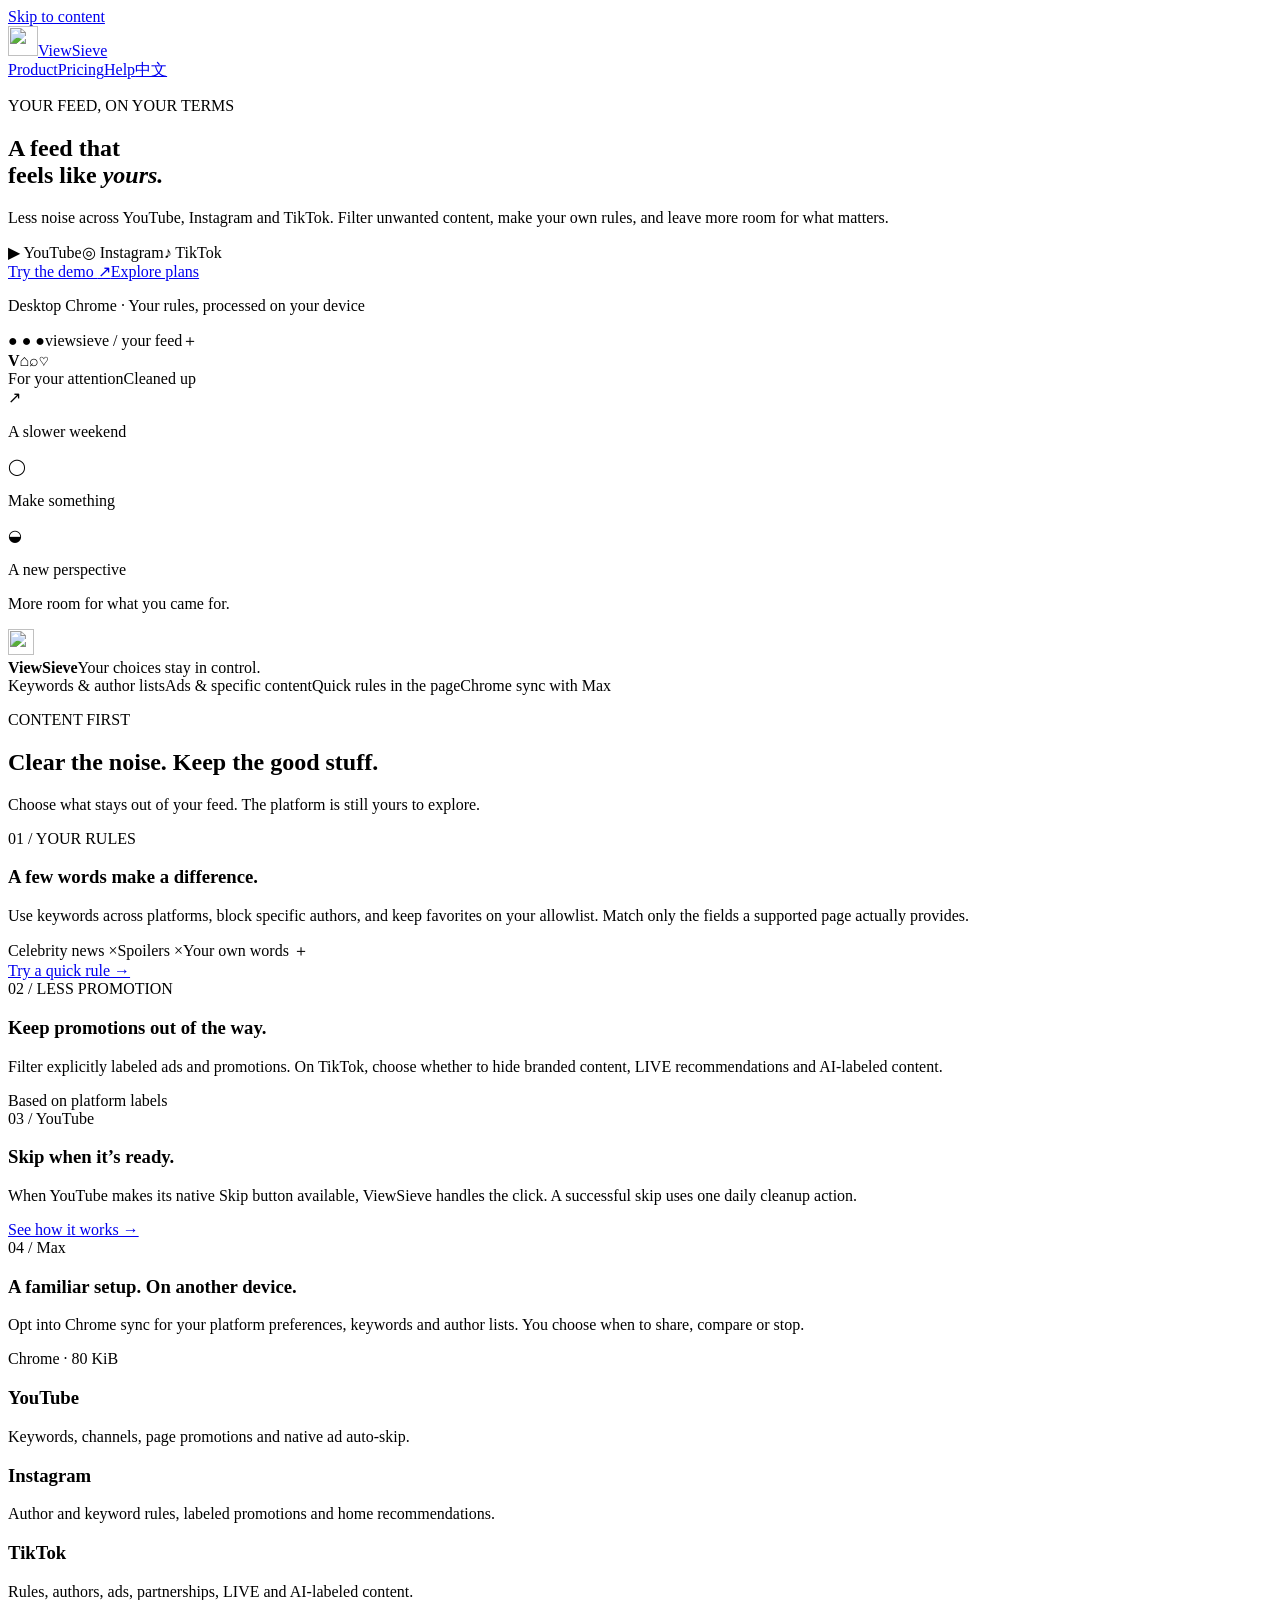
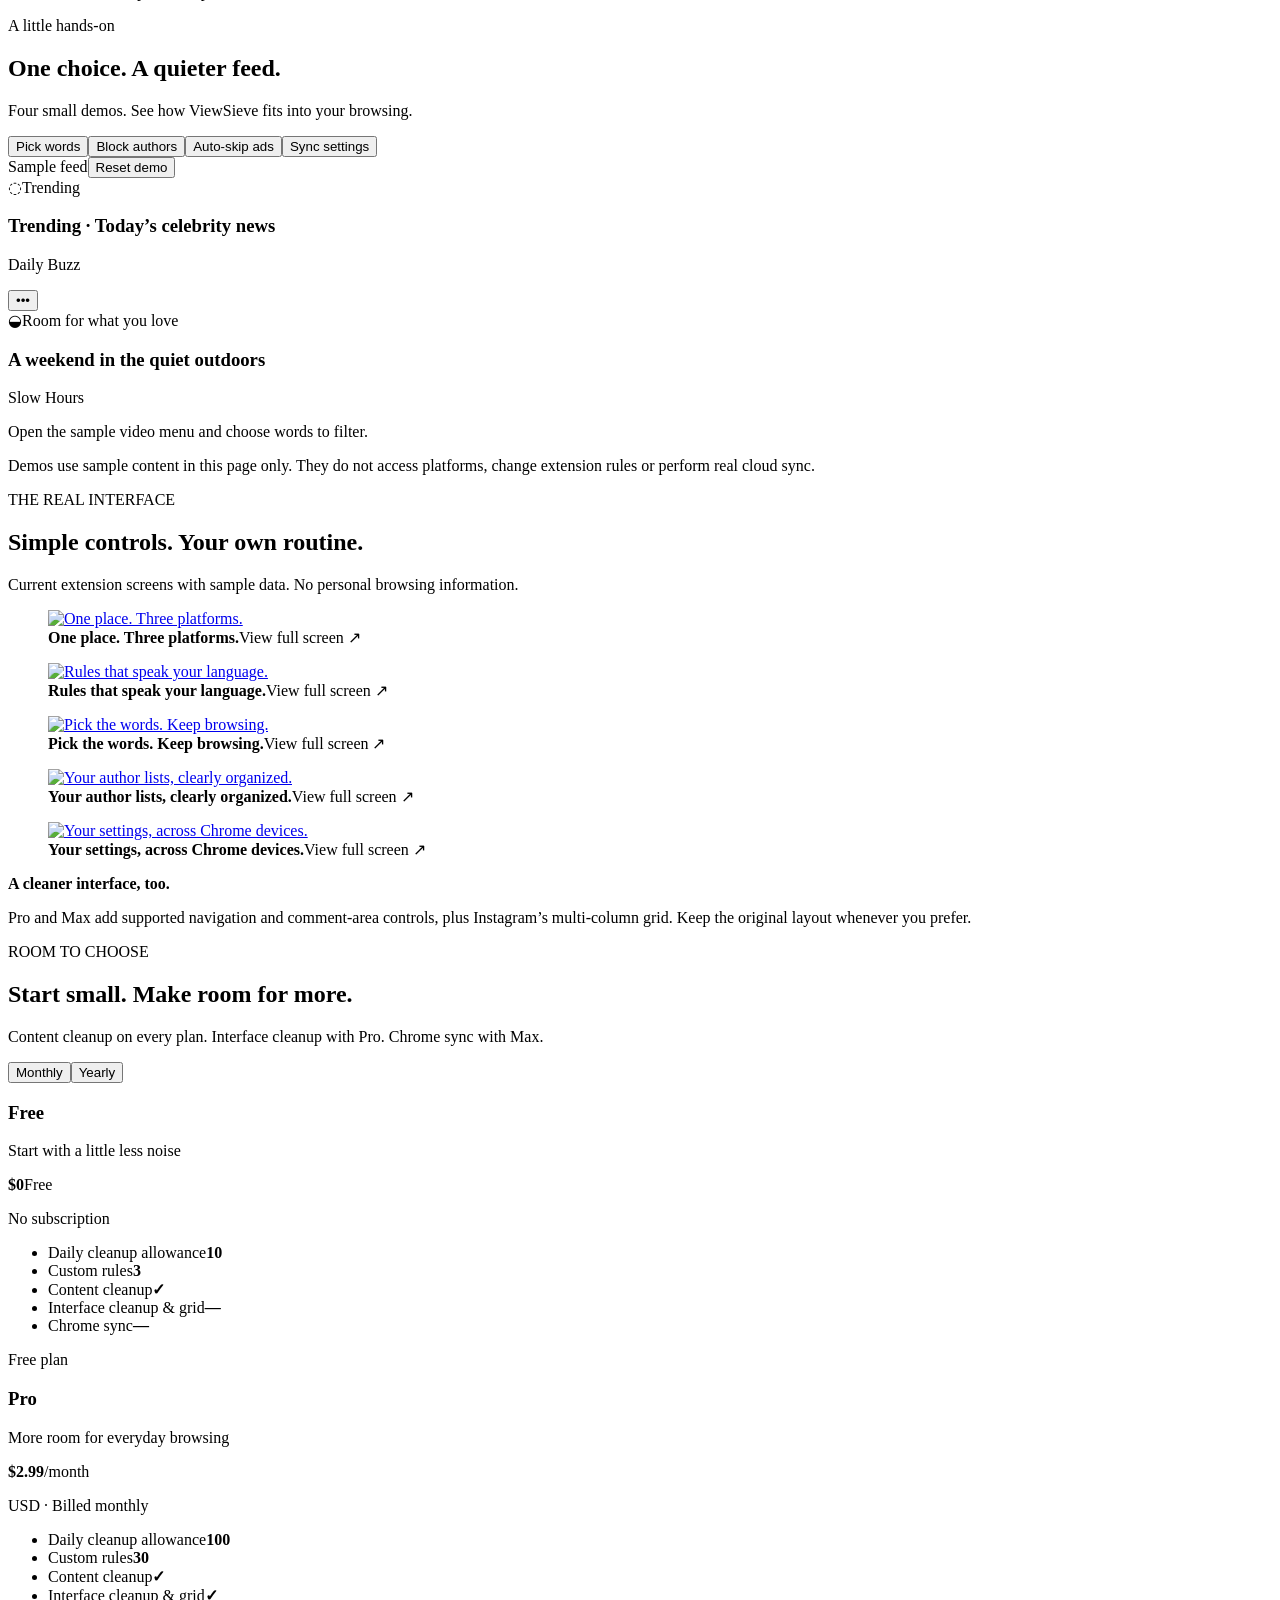
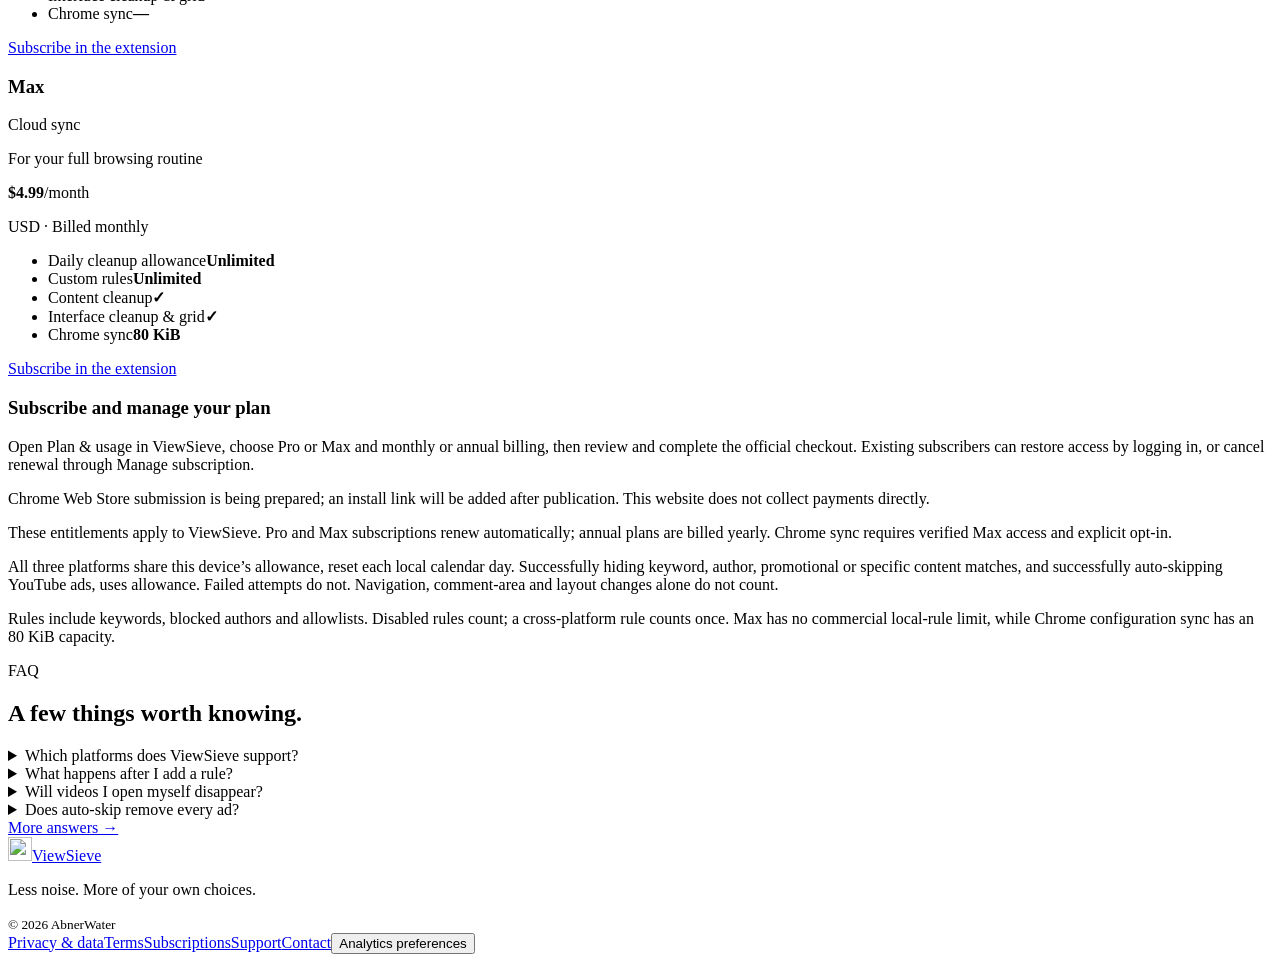
==== index.html @ 7a8e50fe "feat(site): enable consented GA analytics Source: 61bdc7e928b839164f381e8d19a9290a8a9065aa. Static-o" ====
<!DOCTYPE html><html lang="en"><head><meta charset="utf-8"><meta name="viewport" content="width=device-width"><title>A feed that feels like yours — ViewSieve</title><meta name="description" content="Clean up YouTube, Instagram and TikTok. Add keywords, block authors and auto-skip eligible ads. Sync your settings with Chrome on Max."><meta name="color-scheme" content="light dark"><link rel="icon" type="image/png" sizes="32x32" href="/viewsieve-site/brand/favicon-32.png"><meta property="og:title" content="A feed that feels like yours — ViewSieve"><meta property="og:description" content="Clean up YouTube, Instagram and TikTok. Add keywords, block authors and auto-skip eligible ads. Sync your settings with Chrome on Max."><meta property="og:type" content="website"><meta property="og:image" content="https://abnerwater.github.io/viewsieve-site/brand/social-1200x630.png"><meta property="og:image:width" content="1200"><meta property="og:image:height" content="630"><meta name="twitter:card" content="summary_large_image"><link rel="canonical" href="https://abnerwater.github.io/viewsieve-site/"><meta property="og:url" content="https://abnerwater.github.io/viewsieve-site/"><link rel="alternate" hreflang="en" href="https://abnerwater.github.io/viewsieve-site/"><link rel="alternate" hreflang="zh-CN" href="https://abnerwater.github.io/viewsieve-site/zh/"><link rel="stylesheet" href="/viewsieve-site/_astro/Layout.CH0F5gtR.css"></head><body data-page="home"><a class="skip-link" href="#main">Skip to content</a><header class="site-header wrap"><a class="brand" href="/viewsieve-site/" aria-label="ViewSieve"><img src="/viewsieve-site/brand/viewsieve.svg" width="30" height="30" alt="">ViewSieve</a><nav aria-label="Main navigation"><a href="/viewsieve-site/" data-analytics-position="header" aria-current="page">Product</a><a href="/viewsieve-site/pricing/" data-analytics-event="pricing_open" data-analytics-position="header">Pricing</a><a href="/viewsieve-site/help/" data-analytics-position="header">Help</a><a class="language" href="/viewsieve-site/zh/" lang="zh-CN">中文</a></nav></header><main id="main"><section class="hero wrap"><div class="hero-copy"><p class="eyebrow"><span class="status-dot"></span> YOUR FEED, ON YOUR TERMS</p><h1>A feed that<br>feels like <em>yours.</em></h1><p class="hero-description">Less noise across YouTube, Instagram and TikTok. Filter unwanted content, make your own rules, and leave more room for what matters.</p><div class="platforms"><span>▶ YouTube</span><span>◎ Instagram</span><span>♪ TikTok</span></div><div class="actions"><a class="button primary" href="#demo" data-analytics-event="demo_open" data-analytics-position="hero">Try the demo <span>↗</span></a><a class="button secondary" href="/viewsieve-site/pricing/" data-analytics-event="pricing_open" data-analytics-position="hero">Explore plans</a></div><p class="hero-note">Desktop Chrome · Your rules, processed on your device</p></div><div class="hero-visual"><div class="visual-orbit"></div><div class="browser-card"><div class="browser-bar"><span>● ● ●</span><span>viewsieve / your feed</span><span>＋</span></div><div class="hero-feed"><div class="mini-nav"><b>V</b><span>⌂</span><span>⌕</span><span>♡</span></div><div class="mini-feed"><div class="mini-title"><span>For your attention</span><span class="tag">Cleaned up</span></div><div class="mini-tiles"><div class="mini-tile nature"><span>↗</span><p>A slower weekend</p></div><div class="mini-tile studio"><span>◯</span><p>Make something</p></div><div class="mini-tile dawn"><span>◒</span><p>A new perspective</p></div></div><p class="mini-caption">More room for what you came for.</p></div></div></div><div class="floating-note"><img src="/viewsieve-site/brand/viewsieve.svg" width="26" height="26" alt=""><div><b>ViewSieve</b><span>Your choices stay in control.</span></div></div></div></section><div class="benefit-strip wrap"><span>Keywords &amp; author lists</span><span>Ads &amp; specific content</span><span>Quick rules in the page</span><span>Chrome sync with Max</span></div><section class="section wrap" id="features"><div class="section-heading"><p class="eyebrow">CONTENT FIRST</p><h2>Clear the noise. Keep the good stuff.</h2><p>Choose what stays out of your feed. The platform is still yours to explore.</p></div><div class="feature-grid"><article class="feature-card wide"><span class="feature-number">01 / YOUR RULES</span><h3>A few words make a difference.</h3><p>Use keywords across platforms, block specific authors, and keep favorites on your allowlist. Match only the fields a supported page actually provides.</p><div class="word-pills"><span>Celebrity news ×</span><span>Spoilers ×</span><span>Your own words ＋</span></div><a class="text-link" href="#demo" data-analytics-event="demo_open" data-analytics-position="quick_words">Try a quick rule →</a></article><article class="feature-card"><span class="feature-number">02 / LESS PROMOTION</span><h3>Keep promotions out of the way.</h3><p>Filter explicitly labeled ads and promotions. On TikTok, choose whether to hide branded content, LIVE recommendations and AI-labeled content.</p><span class="tag">Based on platform labels</span></article><article class="feature-card"><span class="feature-number">03 / YouTube</span><h3>Skip when it’s ready.</h3><p>When YouTube makes its native Skip button available, ViewSieve handles the click. A successful skip uses one daily cleanup action.</p><a class="text-link" href="#demo" data-analytics-event="demo_open" data-analytics-position="quick_author">See how it works →</a></article><article class="feature-card sync-feature"><span class="feature-number">04 / Max</span><h3>A familiar setup. On another device.</h3><p>Opt into Chrome sync for your platform preferences, keywords and author lists. You choose when to share, compare or stop.</p><span class="tag">Chrome · 80 KiB</span></article></div><div class="platform-detail"><div><h3>YouTube</h3><p>Keywords, channels, page promotions and native ad auto-skip.</p></div><div><h3>Instagram</h3><p>Author and keyword rules, labeled promotions and home recommendations.</p></div><div><h3>TikTok</h3><p>Rules, authors, ads, partnerships, LIVE and AI-labeled content.</p></div></div></section><section id="demo" class="section wrap" data-demo aria-labelledby="demo-heading"><div class="section-heading"><p class="eyebrow">A little hands-on</p><h2 id="demo-heading">One choice. A quieter feed.</h2><p>Four small demos. See how ViewSieve fits into your browsing.</p></div><div class="demo-shell"><div class="demo-tabs" role="tablist" aria-label="Feature demos"><button role="tab" id="tab-keywords" aria-controls="demo-keywords" aria-selected="true" tabindex="0" data-mode="keywords">Pick words</button><button role="tab" id="tab-authors" aria-controls="demo-authors" aria-selected="false" tabindex="-1" data-mode="authors">Block authors</button><button role="tab" id="tab-ads" aria-controls="demo-ads" aria-selected="false" tabindex="-1" data-mode="ads">Auto-skip ads</button><button role="tab" id="tab-sync" aria-controls="demo-sync" aria-selected="false" tabindex="-1" data-mode="sync">Sync settings</button></div><div id="demo-keywords" role="tabpanel" aria-labelledby="tab-keywords" data-panel="keywords" class="demo-panel"><div class="demo-topline"><span>Sample feed</span><button class="text-link" data-reset>Reset demo</button></div><div class="demo-feed"><article class="sample-card" data-match><div class="sample-art noise"><span>◌</span><span class="sample-badge">Trending</span></div><div class="sample-copy"><h3>Trending · Today’s celebrity news</h3><p>Daily Buzz</p><button class="sample-menu" aria-label="Sample video menu" aria-expanded="false" data-menu>•••</button><div class="native-menu" hidden><button data-open-words>Add words from text</button><button data-block-author>Block this author</button></div></div></article><article class="sample-card"><div class="sample-art calm"><span>◒</span><span class="sample-badge">Room for what you love</span></div><div class="sample-copy"><h3>A weekend in the quiet outdoors</h3><p>Slow Hours</p></div></article></div><p class="demo-instruction">Open the sample video menu and choose words to filter.</p></div><div id="demo-authors" role="tabpanel" aria-labelledby="tab-authors" hidden data-panel="authors" class="demo-panel"><div class="demo-topline"><span>Sample feed</span><button class="text-link" data-reset>Reset demo</button></div><div class="demo-feed"><article class="sample-card" data-match><div class="sample-art noise"><span>◌</span><span class="sample-badge">Trending</span></div><div class="sample-copy"><h3>Trending · Today’s celebrity news</h3><p>Daily Buzz</p><button class="sample-menu" aria-label="Sample video menu" aria-expanded="false" data-menu>•••</button><div class="native-menu" hidden><button data-open-words>Add words from text</button><button data-block-author>Block this author</button></div></div></article><article class="sample-card"><div class="sample-art calm"><span>◒</span><span class="sample-badge">Room for what you love</span></div><div class="sample-copy"><h3>A weekend in the quiet outdoors</h3><p>Slow Hours</p></div></article></div><p class="demo-instruction">Open the sample video menu and choose “Block this author”.</p></div><div id="demo-ads" role="tabpanel" aria-labelledby="tab-ads" hidden data-panel="ads" class="demo-panel"><div class="demo-topline"><span>YouTube · Native Skip button demo</span><button class="text-link" data-reset>Reset demo</button></div><div class="ad-player"><span class="player-label" data-ad-label>Sample advertisement</span><div class="player-art">▷</div><p data-ad-text>ViewSieve skips when the native Skip button becomes available.</p><button class="native-skip" disabled hidden data-native-skip>Skip ad ↗</button></div><div class="demo-bottom"><button class="button primary" data-play-ad>Start demo</button><span data-ad-result aria-live="polite">No main-video seeking. Unskippable ads stay unskippable.</span></div></div><div id="demo-sync" role="tabpanel" aria-labelledby="tab-sync" hidden data-panel="sync" class="demo-panel"><div class="demo-topline"><span>Max · Chrome sync example</span><button class="text-link" data-reset>Reset demo</button></div><div class="device-pair"><div class="device"><div class="device-head"><i></i>Computer A</div><h3>Your browsing preferences</h3><ul><li>✓ YouTube · Auto-skip ads</li><li>✓ TikTok · Hide AI-labeled content</li><li>✓ Keyword · celebrity news</li><li>✓ Blocked author · Daily Buzz</li></ul></div><span class="sync-arrow" aria-hidden="true">→</span><div class="device destination"><div class="device-head"><i></i>Computer B</div><h3 data-sync-heading>Waiting for sync</h3><p data-sync-empty>Off by default. Your choice to enable.</p><ul hidden data-sync-copy><li>✓ YouTube · Auto-skip ads</li><li>✓ TikTok · Hide AI-labeled content</li><li>✓ Keyword · celebrity news</li><li>✓ Blocked author · Daily Buzz</li></ul></div></div><label class="demo-consent"><input type="checkbox" data-sync-consent>Consent to configuration sync in this example</label><div class="demo-bottom"><button class="button primary" data-sync disabled>Simulate sync</button><span data-sync-result aria-live="polite">Same Chrome sync account and extension ID · 80 KiB</span></div></div><div class="demo-toast" hidden role="status" data-toast><span>Block rule added</span><button data-undo>Undo <span data-count>3</span>s</button></div></div><p class="caption">Demos use sample content in this page only. They do not access platforms, change extension rules or perform real cloud sync.</p><dialog class="word-dialog" aria-labelledby="word-title"><form method="dialog"><button class="dialog-close" aria-label="Close">×</button></form><p class="eyebrow">ViewSieve</p><h3 id="word-title">Add words from text</h3><p>Choose the content you’d rather not see.</p><label class="word-choice"><input type="checkbox" data-word-check>celebrity news</label><div class="dialog-actions"><button class="button secondary" data-cancel>Cancel</button><button class="button primary" data-apply disabled>Apply</button></div></dialog></section><script type="module" src="/viewsieve-site/_astro/Demo.astro_astro_type_script_index_0_lang.CJiXconI.js"></script><section class="section product-section wrap" id="product"><div class="section-heading"><p class="eyebrow">THE REAL INTERFACE</p><h2>Simple controls. Your own routine.</h2><p>Current extension screens with sample data. No personal browsing information.</p></div><div class="product-gallery"><figure class="product-shot main-shot"><a href="/viewsieve-site/screenshots/en/overview.webp" target="_blank" rel="noopener"><img src="/viewsieve-site/screenshots/en/overview.webp" alt="One place. Three platforms." loading="lazy" width="1280" height="800"></a><figcaption><b>One place. Three platforms.</b><span>View full screen ↗</span></figcaption></figure><figure class="product-shot"><a href="/viewsieve-site/screenshots/en/keywords.webp" target="_blank" rel="noopener"><img src="/viewsieve-site/screenshots/en/keywords.webp" alt="Rules that speak your language." loading="lazy" width="1280" height="800"></a><figcaption><b>Rules that speak your language.</b><span>View full screen ↗</span></figcaption></figure><figure class="product-shot"><a href="/viewsieve-site/screenshots/en/quick-words.webp" target="_blank" rel="noopener"><img src="/viewsieve-site/screenshots/en/quick-words.webp" alt="Pick the words. Keep browsing." loading="lazy" width="1280" height="800"></a><figcaption><b>Pick the words. Keep browsing.</b><span>View full screen ↗</span></figcaption></figure><figure class="product-shot"><a href="/viewsieve-site/screenshots/en/channels.webp" target="_blank" rel="noopener"><img src="/viewsieve-site/screenshots/en/channels.webp" alt="Your author lists, clearly organized." loading="lazy" width="1280" height="800"></a><figcaption><b>Your author lists, clearly organized.</b><span>View full screen ↗</span></figcaption></figure><figure class="product-shot"><a href="/viewsieve-site/screenshots/en/sync.webp" target="_blank" rel="noopener"><img src="/viewsieve-site/screenshots/en/sync.webp" alt="Your settings, across Chrome devices." loading="lazy" width="1280" height="800"></a><figcaption><b>Your settings, across Chrome devices.</b><span>View full screen ↗</span></figcaption></figure></div><div class="interface-note"><b>A cleaner interface, too.</b><p>Pro and Max add supported navigation and comment-area controls, plus Instagram’s multi-column grid. Keep the original layout whenever you prefer.</p></div></section><section class="section wrap" id="plans"><div class="section-heading"><p class="eyebrow">ROOM TO CHOOSE</p><h2>Start small. Make room for more.</h2><p>Content cleanup on every plan. Interface cleanup with Pro. Chrome sync with Max.</p></div><section class="pricing" data-pricing><div class="billing" role="group" aria-label="Billing period"><button class="selected" type="button" data-cycle="monthly" aria-pressed="true">Monthly</button><button type="button" data-cycle="annual" aria-pressed="false">Yearly</button></div><div class="plans"><article class="plan" data-plan="free"><div class="plan-title"><h3>Free</h3></div><p class="plan-purpose">Start with a little less noise</p><p class="price"><strong data-price data-monthly="0.00" data-annual="0.00">$0</strong><span data-unit>Free</span></p><p class="billing-detail" data-billing-note data-saving="0">No subscription</p><ul class="plan-features"><li><span>Daily cleanup allowance</span><b>10</b></li><li><span>Custom rules</span><b>3</b></li><li><span>Content cleanup</span><b>✓</b></li><li><span>Interface cleanup &amp; grid</span><b>—</b></li><li><span>Chrome sync</span><b>—</b></li></ul><span class="plan-state">Free plan</span></article><article class="plan featured" data-plan="pro"><div class="plan-title"><h3>Pro</h3></div><p class="plan-purpose">More room for everyday browsing</p><p class="price"><strong data-price data-monthly="2.99" data-annual="25.99">$2.99</strong><span data-unit>/month</span></p><p class="billing-detail" data-billing-note data-saving="28">USD · Billed monthly</p><ul class="plan-features"><li><span>Daily cleanup allowance</span><b>100</b></li><li><span>Custom rules</span><b>30</b></li><li><span>Content cleanup</span><b>✓</b></li><li><span>Interface cleanup &amp; grid</span><b>✓</b></li><li><span>Chrome sync</span><b>—</b></li></ul><a class="button secondary" href="#subscribe" data-analytics-event="plan_interest" data-analytics-position="plans">Subscribe in the extension</a></article><article class="plan" data-plan="max"><div class="plan-title"><h3>Max</h3><span class="tag">Cloud sync</span></div><p class="plan-purpose">For your full browsing routine</p><p class="price"><strong data-price data-monthly="4.99" data-annual="35.99">$4.99</strong><span data-unit>/month</span></p><p class="billing-detail" data-billing-note data-saving="40">USD · Billed monthly</p><ul class="plan-features"><li><span>Daily cleanup allowance</span><b>Unlimited</b></li><li><span>Custom rules</span><b>Unlimited</b></li><li><span>Content cleanup</span><b>✓</b></li><li><span>Interface cleanup &amp; grid</span><b>✓</b></li><li><span>Chrome sync</span><b>80 KiB</b></li></ul><a class="button secondary" href="#subscribe" data-analytics-event="plan_interest" data-analytics-position="plans">Subscribe in the extension</a></article></div><div class="pricing-notes" id="subscribe" tabindex="-1"><h3>Subscribe and manage your plan</h3><p>Open Plan &amp; usage in ViewSieve, choose Pro or Max and monthly or annual billing, then review and complete the official checkout. Existing subscribers can restore access by logging in, or cancel renewal through Manage subscription.</p><p>Chrome Web Store submission is being prepared; an install link will be added after publication. This website does not collect payments directly.</p></div><div class="pricing-notes"><p>These entitlements apply to ViewSieve. Pro and Max subscriptions renew automatically; annual plans are billed yearly. Chrome sync requires verified Max access and explicit opt-in.</p><p>All three platforms share this device’s allowance, reset each local calendar day. Successfully hiding keyword, author, promotional or specific content matches, and successfully auto-skipping YouTube ads, uses allowance. Failed attempts do not. Navigation, comment-area and layout changes alone do not count.</p><p>Rules include keywords, blocked authors and allowlists. Disabled rules count; a cross-platform rule counts once. Max has no commercial local-rule limit, while Chrome configuration sync has an 80 KiB capacity.</p></div></section><script type="module">document.querySelectorAll(`[data-pricing]`).forEach(e=>{let t=document.documentElement.lang===`zh-CN`;e.querySelectorAll(`[data-cycle]`).forEach(n=>n.addEventListener(`click`,()=>{let r=n.dataset.cycle===`annual`;e.querySelectorAll(`[data-cycle]`).forEach(e=>{e.setAttribute(`aria-pressed`,String(e===n)),e.classList.toggle(`selected`,e===n)}),e.querySelectorAll(`[data-plan]`).forEach(e=>{if(e.dataset.plan===`free`)return;let n=e.querySelector(`[data-price]`);n.textContent=`$`+(r?n.dataset.annual:n.dataset.monthly),e.querySelector(`[data-unit]`).textContent=r?t?`/年`:`/year`:t?`/月`:`/month`;let i=e.querySelector(`[data-billing-note]`);i.textContent=r?t?`USD · 每年一次收费 · 约省 ${i.dataset.saving}%`:`USD · Billed once yearly · Save about ${i.dataset.saving}%`:t?`USD · 按月计费`:`USD · Billed monthly`})}))});</script></section><section class="section wrap faq-section"><div class="section-heading"><p class="eyebrow">FAQ</p><h2>A few things worth knowing.</h2></div><div class="faq-list"><details><summary>Which platforms does ViewSieve support?</summary><p>YouTube, Instagram and TikTok in desktop Chrome. Each platform has its own content and interface controls. Enable only the platforms you want to use.</p></details><details><summary>What happens after I add a rule?</summary><p>Matching content disappears immediately. Quick additions offer a 3-second undo. Later matches stay out of view without reason cards. TikTok feeds skip matching items while retaining native navigation.</p></details><details><summary>Will videos I open myself disappear?</summary><p>Explicitly opened main content has viewing protection. Surrounding recommendations still follow your rules. Entering a generic feed or moving to another item does not grant that protection.</p></details><details><summary>Does auto-skip remove every ad?</summary><p>No. It uses the native YouTube Skip button when available. Unskippable ads, spoken sponsorships and server-stitched ads are not covered. Dedicated promotional labels are used for content filtering, not brand names or shopping words alone.</p></details></div><a class="text-link" href="/viewsieve-site/help/">More answers →</a></section></main><footer class="site-footer wrap"><div><a class="brand" href="/viewsieve-site/"><img src="/viewsieve-site/brand/viewsieve.svg" width="24" height="24" alt="">ViewSieve</a><p>Less noise. More of your own choices.</p><small>© 2026 AbnerWater</small></div><nav aria-label="Footer navigation"><a href="/viewsieve-site/privacy/">Privacy &amp; data</a><a href="/viewsieve-site/terms/">Terms</a><a href="/viewsieve-site/refunds/">Subscriptions</a><a data-analytics-event="support_click" data-analytics-position="footer" href="https://github.com/AbnerWater/viewsieve-site/issues" target="_blank" rel="noopener noreferrer">Support</a><a href="mailto:abnerwater@outlook.com">Contact</a><button class="text-link" type="button" data-analytics-preferences aria-controls="analytics-consent">Analytics preferences</button></nav></footer><aside id="analytics-consent" class="analytics-consent" role="region" tabindex="-1" aria-labelledby="analytics-consent-title" hidden data-analytics-consent data-analytics-enabled="true" data-storage-error="Your choice could not be saved. Analytics stays off on this page. Check your browser storage settings."><div><h2 id="analytics-consent-title">Help us understand website visits</h2><p>With your permission, Google Analytics measures website visits, sources and interactions. It does not read extension rules or browsing content, or enable personalized ads.<a href="/viewsieve-site/privacy/">Privacy details</a></p><p data-consent-pending hidden>Website analytics is not enabled yet. No data is currently sent to Google Analytics.</p><p role="status" data-consent-message></p></div><div class="consent-actions"><button class="button secondary" type="button" data-consent-allow>Allow analytics</button><button class="button secondary" type="button" data-consent-deny>Reject</button><button class="text-link" type="button" data-consent-close hidden>Close</button></div></aside><script type="module" src="/viewsieve-site/_astro/AnalyticsConsent.astro_astro_type_script_index_0_lang.BPC5AMRQ.js"></script></body></html>
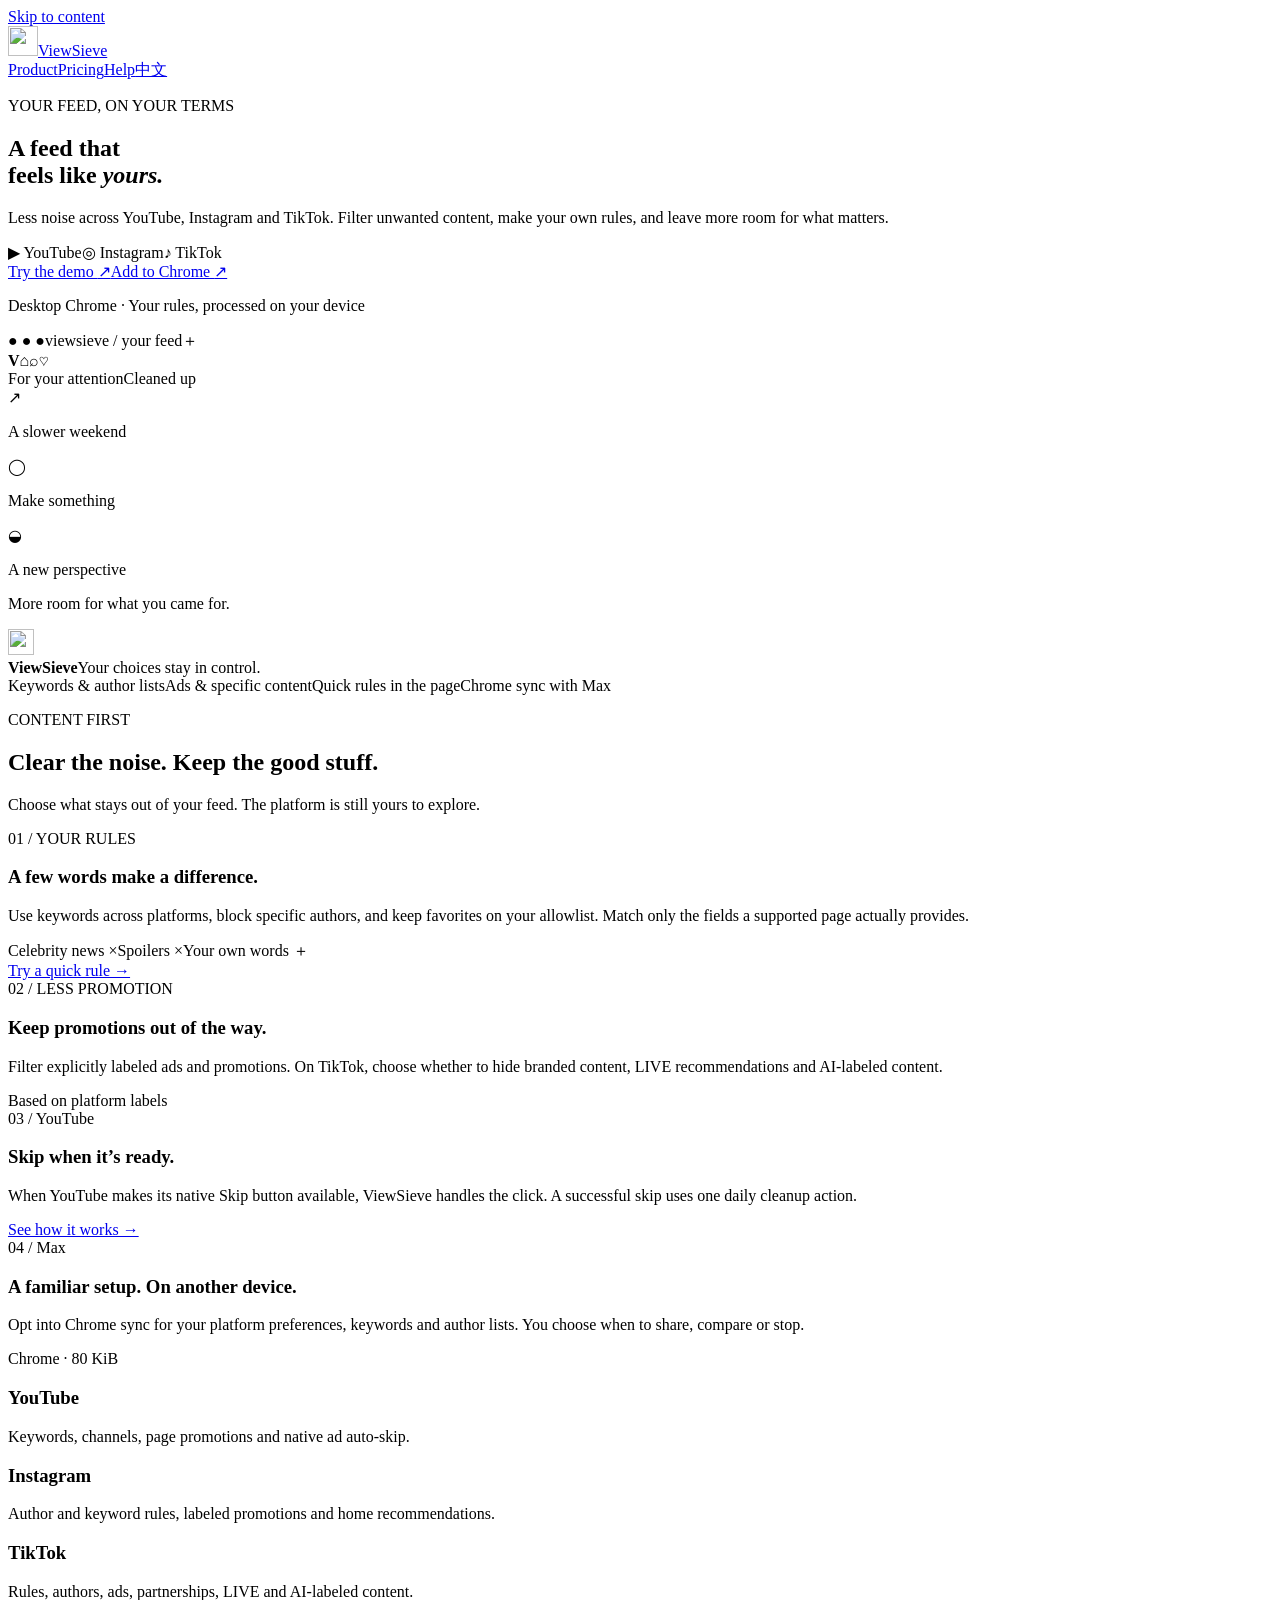
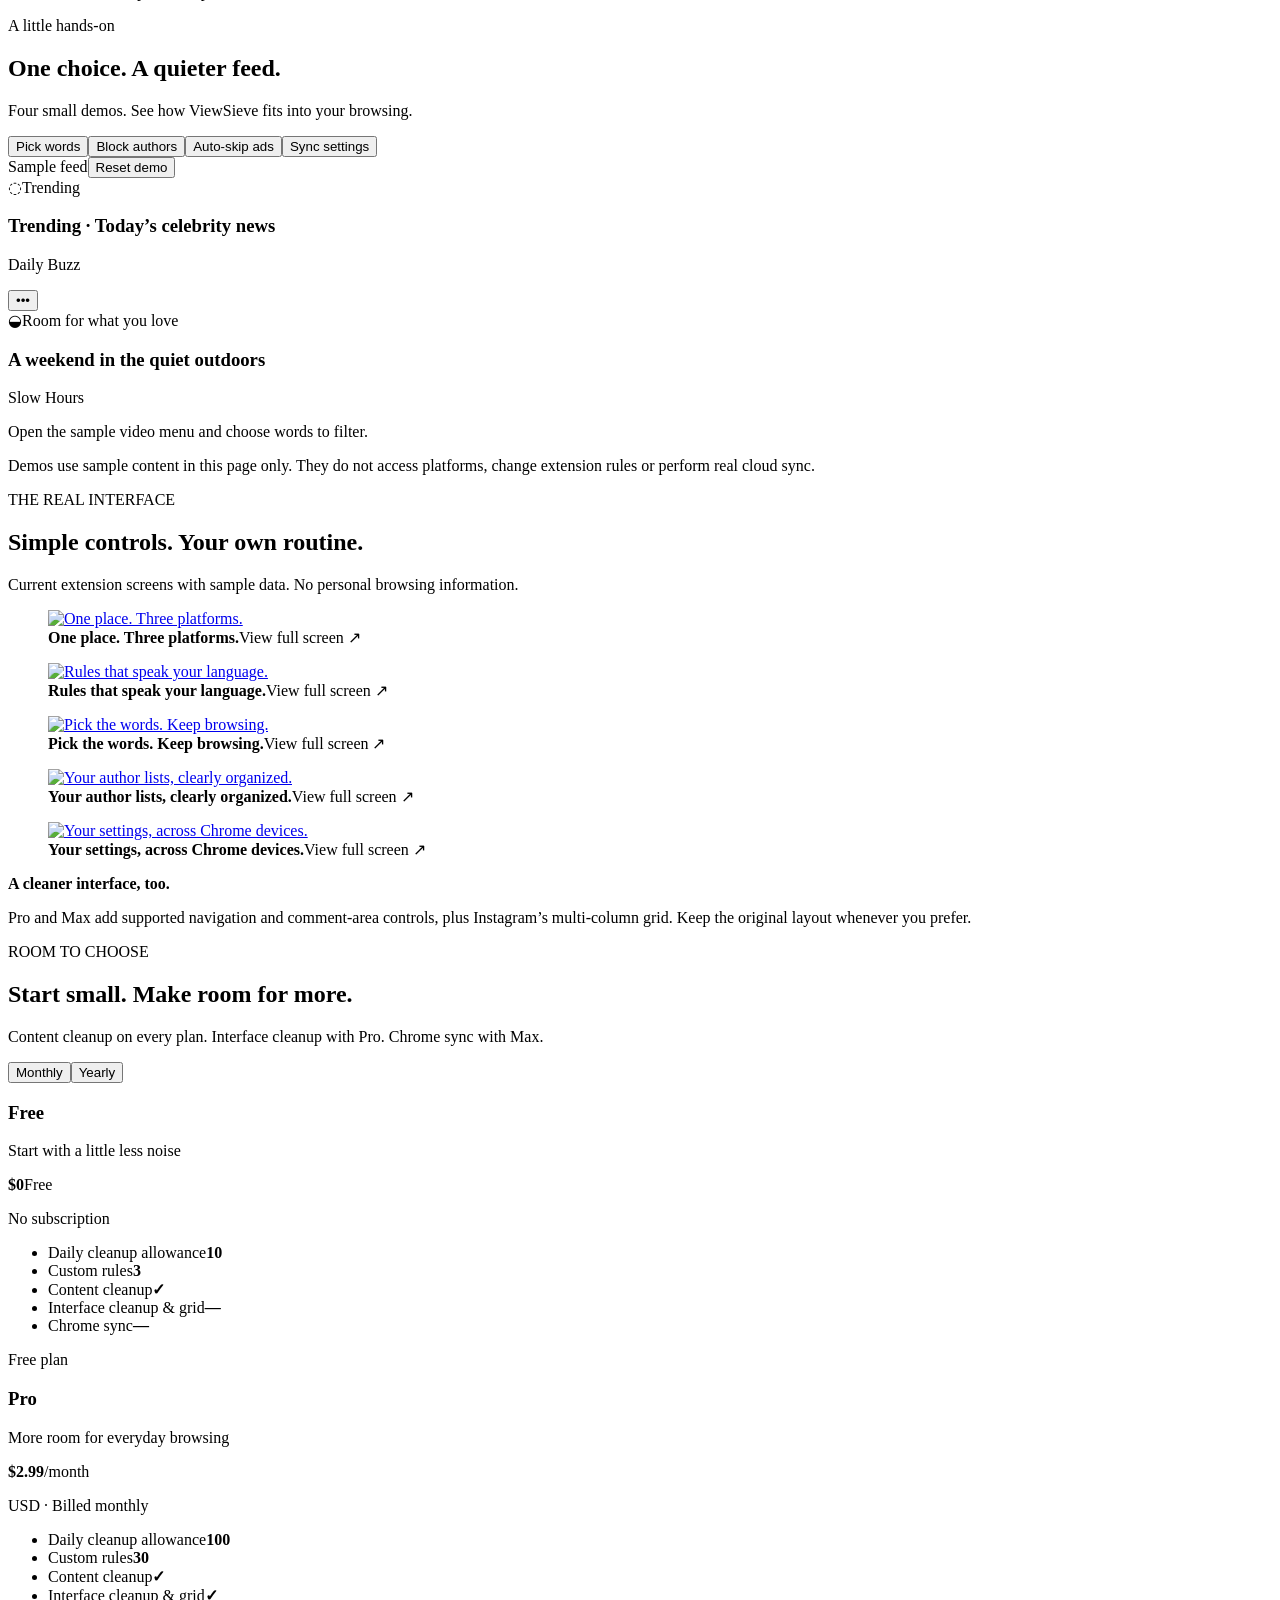
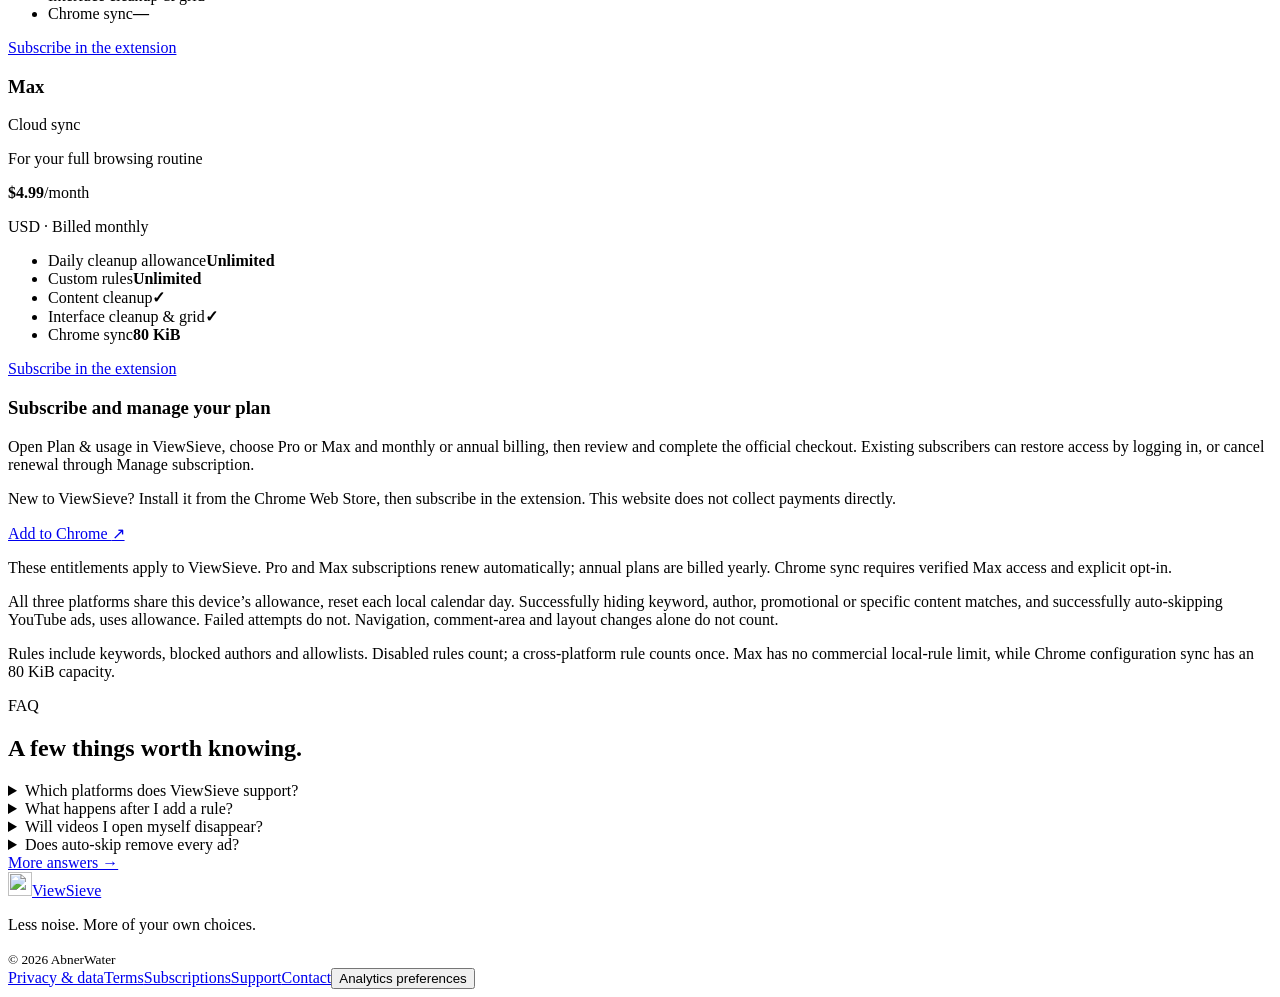
==== commit 638c69ab: "feat(site): add Chrome Web Store installation links Source: 2eb877014431ddcb3ffb1b62b83590639223f7be" ====
--- a/index.html
+++ b/index.html
@@ -1 +1 @@
-<!DOCTYPE html><html lang="en"><head><meta charset="utf-8"><meta name="viewport" content="width=device-width"><title>A feed that feels like yours — ViewSieve</title><meta name="description" content="Clean up YouTube, Instagram and TikTok. Add keywords, block authors and auto-skip eligible ads. Sync your settings with Chrome on Max."><meta name="color-scheme" content="light dark"><link rel="icon" type="image/png" sizes="32x32" href="/viewsieve-site/brand/favicon-32.png"><meta property="og:title" content="A feed that feels like yours — ViewSieve"><meta property="og:description" content="Clean up YouTube, Instagram and TikTok. Add keywords, block authors and auto-skip eligible ads. Sync your settings with Chrome on Max."><meta property="og:type" content="website"><meta property="og:image" content="https://abnerwater.github.io/viewsieve-site/brand/social-1200x630.png"><meta property="og:image:width" content="1200"><meta property="og:image:height" content="630"><meta name="twitter:card" content="summary_large_image"><link rel="canonical" href="https://abnerwater.github.io/viewsieve-site/"><meta property="og:url" content="https://abnerwater.github.io/viewsieve-site/"><link rel="alternate" hreflang="en" href="https://abnerwater.github.io/viewsieve-site/"><link rel="alternate" hreflang="zh-CN" href="https://abnerwater.github.io/viewsieve-site/zh/"><link rel="stylesheet" href="/viewsieve-site/_astro/Layout.CH0F5gtR.css"></head><body data-page="home"><a class="skip-link" href="#main">Skip to content</a><header class="site-header wrap"><a class="brand" href="/viewsieve-site/" aria-label="ViewSieve"><img src="/viewsieve-site/brand/viewsieve.svg" width="30" height="30" alt="">ViewSieve</a><nav aria-label="Main navigation"><a href="/viewsieve-site/" data-analytics-position="header" aria-current="page">Product</a><a href="/viewsieve-site/pricing/" data-analytics-event="pricing_open" data-analytics-position="header">Pricing</a><a href="/viewsieve-site/help/" data-analytics-position="header">Help</a><a class="language" href="/viewsieve-site/zh/" lang="zh-CN">中文</a></nav></header><main id="main"><section class="hero wrap"><div class="hero-copy"><p class="eyebrow"><span class="status-dot"></span> YOUR FEED, ON YOUR TERMS</p><h1>A feed that<br>feels like <em>yours.</em></h1><p class="hero-description">Less noise across YouTube, Instagram and TikTok. Filter unwanted content, make your own rules, and leave more room for what matters.</p><div class="platforms"><span>▶ YouTube</span><span>◎ Instagram</span><span>♪ TikTok</span></div><div class="actions"><a class="button primary" href="#demo" data-analytics-event="demo_open" data-analytics-position="hero">Try the demo <span>↗</span></a><a class="button secondary" href="/viewsieve-site/pricing/" data-analytics-event="pricing_open" data-analytics-position="hero">Explore plans</a></div><p class="hero-note">Desktop Chrome · Your rules, processed on your device</p></div><div class="hero-visual"><div class="visual-orbit"></div><div class="browser-card"><div class="browser-bar"><span>● ● ●</span><span>viewsieve / your feed</span><span>＋</span></div><div class="hero-feed"><div class="mini-nav"><b>V</b><span>⌂</span><span>⌕</span><span>♡</span></div><div class="mini-feed"><div class="mini-title"><span>For your attention</span><span class="tag">Cleaned up</span></div><div class="mini-tiles"><div class="mini-tile nature"><span>↗</span><p>A slower weekend</p></div><div class="mini-tile studio"><span>◯</span><p>Make something</p></div><div class="mini-tile dawn"><span>◒</span><p>A new perspective</p></div></div><p class="mini-caption">More room for what you came for.</p></div></div></div><div class="floating-note"><img src="/viewsieve-site/brand/viewsieve.svg" width="26" height="26" alt=""><div><b>ViewSieve</b><span>Your choices stay in control.</span></div></div></div></section><div class="benefit-strip wrap"><span>Keywords &amp; author lists</span><span>Ads &amp; specific content</span><span>Quick rules in the page</span><span>Chrome sync with Max</span></div><section class="section wrap" id="features"><div class="section-heading"><p class="eyebrow">CONTENT FIRST</p><h2>Clear the noise. Keep the good stuff.</h2><p>Choose what stays out of your feed. The platform is still yours to explore.</p></div><div class="feature-grid"><article class="feature-card wide"><span class="feature-number">01 / YOUR RULES</span><h3>A few words make a difference.</h3><p>Use keywords across platforms, block specific authors, and keep favorites on your allowlist. Match only the fields a supported page actually provides.</p><div class="word-pills"><span>Celebrity news ×</span><span>Spoilers ×</span><span>Your own words ＋</span></div><a class="text-link" href="#demo" data-analytics-event="demo_open" data-analytics-position="quick_words">Try a quick rule →</a></article><article class="feature-card"><span class="feature-number">02 / LESS PROMOTION</span><h3>Keep promotions out of the way.</h3><p>Filter explicitly labeled ads and promotions. On TikTok, choose whether to hide branded content, LIVE recommendations and AI-labeled content.</p><span class="tag">Based on platform labels</span></article><article class="feature-card"><span class="feature-number">03 / YouTube</span><h3>Skip when it’s ready.</h3><p>When YouTube makes its native Skip button available, ViewSieve handles the click. A successful skip uses one daily cleanup action.</p><a class="text-link" href="#demo" data-analytics-event="demo_open" data-analytics-position="quick_author">See how it works →</a></article><article class="feature-card sync-feature"><span class="feature-number">04 / Max</span><h3>A familiar setup. On another device.</h3><p>Opt into Chrome sync for your platform preferences, keywords and author lists. You choose when to share, compare or stop.</p><span class="tag">Chrome · 80 KiB</span></article></div><div class="platform-detail"><div><h3>YouTube</h3><p>Keywords, channels, page promotions and native ad auto-skip.</p></div><div><h3>Instagram</h3><p>Author and keyword rules, labeled promotions and home recommendations.</p></div><div><h3>TikTok</h3><p>Rules, authors, ads, partnerships, LIVE and AI-labeled content.</p></div></div></section><section id="demo" class="section wrap" data-demo aria-labelledby="demo-heading"><div class="section-heading"><p class="eyebrow">A little hands-on</p><h2 id="demo-heading">One choice. A quieter feed.</h2><p>Four small demos. See how ViewSieve fits into your browsing.</p></div><div class="demo-shell"><div class="demo-tabs" role="tablist" aria-label="Feature demos"><button role="tab" id="tab-keywords" aria-controls="demo-keywords" aria-selected="true" tabindex="0" data-mode="keywords">Pick words</button><button role="tab" id="tab-authors" aria-controls="demo-authors" aria-selected="false" tabindex="-1" data-mode="authors">Block authors</button><button role="tab" id="tab-ads" aria-controls="demo-ads" aria-selected="false" tabindex="-1" data-mode="ads">Auto-skip ads</button><button role="tab" id="tab-sync" aria-controls="demo-sync" aria-selected="false" tabindex="-1" data-mode="sync">Sync settings</button></div><div id="demo-keywords" role="tabpanel" aria-labelledby="tab-keywords" data-panel="keywords" class="demo-panel"><div class="demo-topline"><span>Sample feed</span><button class="text-link" data-reset>Reset demo</button></div><div class="demo-feed"><article class="sample-card" data-match><div class="sample-art noise"><span>◌</span><span class="sample-badge">Trending</span></div><div class="sample-copy"><h3>Trending · Today’s celebrity news</h3><p>Daily Buzz</p><button class="sample-menu" aria-label="Sample video menu" aria-expanded="false" data-menu>•••</button><div class="native-menu" hidden><button data-open-words>Add words from text</button><button data-block-author>Block this author</button></div></div></article><article class="sample-card"><div class="sample-art calm"><span>◒</span><span class="sample-badge">Room for what you love</span></div><div class="sample-copy"><h3>A weekend in the quiet outdoors</h3><p>Slow Hours</p></div></article></div><p class="demo-instruction">Open the sample video menu and choose words to filter.</p></div><div id="demo-authors" role="tabpanel" aria-labelledby="tab-authors" hidden data-panel="authors" class="demo-panel"><div class="demo-topline"><span>Sample feed</span><button class="text-link" data-reset>Reset demo</button></div><div class="demo-feed"><article class="sample-card" data-match><div class="sample-art noise"><span>◌</span><span class="sample-badge">Trending</span></div><div class="sample-copy"><h3>Trending · Today’s celebrity news</h3><p>Daily Buzz</p><button class="sample-menu" aria-label="Sample video menu" aria-expanded="false" data-menu>•••</button><div class="native-menu" hidden><button data-open-words>Add words from text</button><button data-block-author>Block this author</button></div></div></article><article class="sample-card"><div class="sample-art calm"><span>◒</span><span class="sample-badge">Room for what you love</span></div><div class="sample-copy"><h3>A weekend in the quiet outdoors</h3><p>Slow Hours</p></div></article></div><p class="demo-instruction">Open the sample video menu and choose “Block this author”.</p></div><div id="demo-ads" role="tabpanel" aria-labelledby="tab-ads" hidden data-panel="ads" class="demo-panel"><div class="demo-topline"><span>YouTube · Native Skip button demo</span><button class="text-link" data-reset>Reset demo</button></div><div class="ad-player"><span class="player-label" data-ad-label>Sample advertisement</span><div class="player-art">▷</div><p data-ad-text>ViewSieve skips when the native Skip button becomes available.</p><button class="native-skip" disabled hidden data-native-skip>Skip ad ↗</button></div><div class="demo-bottom"><button class="button primary" data-play-ad>Start demo</button><span data-ad-result aria-live="polite">No main-video seeking. Unskippable ads stay unskippable.</span></div></div><div id="demo-sync" role="tabpanel" aria-labelledby="tab-sync" hidden data-panel="sync" class="demo-panel"><div class="demo-topline"><span>Max · Chrome sync example</span><button class="text-link" data-reset>Reset demo</button></div><div class="device-pair"><div class="device"><div class="device-head"><i></i>Computer A</div><h3>Your browsing preferences</h3><ul><li>✓ YouTube · Auto-skip ads</li><li>✓ TikTok · Hide AI-labeled content</li><li>✓ Keyword · celebrity news</li><li>✓ Blocked author · Daily Buzz</li></ul></div><span class="sync-arrow" aria-hidden="true">→</span><div class="device destination"><div class="device-head"><i></i>Computer B</div><h3 data-sync-heading>Waiting for sync</h3><p data-sync-empty>Off by default. Your choice to enable.</p><ul hidden data-sync-copy><li>✓ YouTube · Auto-skip ads</li><li>✓ TikTok · Hide AI-labeled content</li><li>✓ Keyword · celebrity news</li><li>✓ Blocked author · Daily Buzz</li></ul></div></div><label class="demo-consent"><input type="checkbox" data-sync-consent>Consent to configuration sync in this example</label><div class="demo-bottom"><button class="button primary" data-sync disabled>Simulate sync</button><span data-sync-result aria-live="polite">Same Chrome sync account and extension ID · 80 KiB</span></div></div><div class="demo-toast" hidden role="status" data-toast><span>Block rule added</span><button data-undo>Undo <span data-count>3</span>s</button></div></div><p class="caption">Demos use sample content in this page only. They do not access platforms, change extension rules or perform real cloud sync.</p><dialog class="word-dialog" aria-labelledby="word-title"><form method="dialog"><button class="dialog-close" aria-label="Close">×</button></form><p class="eyebrow">ViewSieve</p><h3 id="word-title">Add words from text</h3><p>Choose the content you’d rather not see.</p><label class="word-choice"><input type="checkbox" data-word-check>celebrity news</label><div class="dialog-actions"><button class="button secondary" data-cancel>Cancel</button><button class="button primary" data-apply disabled>Apply</button></div></dialog></section><script type="module" src="/viewsieve-site/_astro/Demo.astro_astro_type_script_index_0_lang.CJiXconI.js"></script><section class="section product-section wrap" id="product"><div class="section-heading"><p class="eyebrow">THE REAL INTERFACE</p><h2>Simple controls. Your own routine.</h2><p>Current extension screens with sample data. No personal browsing information.</p></div><div class="product-gallery"><figure class="product-shot main-shot"><a href="/viewsieve-site/screenshots/en/overview.webp" target="_blank" rel="noopener"><img src="/viewsieve-site/screenshots/en/overview.webp" alt="One place. Three platforms." loading="lazy" width="1280" height="800"></a><figcaption><b>One place. Three platforms.</b><span>View full screen ↗</span></figcaption></figure><figure class="product-shot"><a href="/viewsieve-site/screenshots/en/keywords.webp" target="_blank" rel="noopener"><img src="/viewsieve-site/screenshots/en/keywords.webp" alt="Rules that speak your language." loading="lazy" width="1280" height="800"></a><figcaption><b>Rules that speak your language.</b><span>View full screen ↗</span></figcaption></figure><figure class="product-shot"><a href="/viewsieve-site/screenshots/en/quick-words.webp" target="_blank" rel="noopener"><img src="/viewsieve-site/screenshots/en/quick-words.webp" alt="Pick the words. Keep browsing." loading="lazy" width="1280" height="800"></a><figcaption><b>Pick the words. Keep browsing.</b><span>View full screen ↗</span></figcaption></figure><figure class="product-shot"><a href="/viewsieve-site/screenshots/en/channels.webp" target="_blank" rel="noopener"><img src="/viewsieve-site/screenshots/en/channels.webp" alt="Your author lists, clearly organized." loading="lazy" width="1280" height="800"></a><figcaption><b>Your author lists, clearly organized.</b><span>View full screen ↗</span></figcaption></figure><figure class="product-shot"><a href="/viewsieve-site/screenshots/en/sync.webp" target="_blank" rel="noopener"><img src="/viewsieve-site/screenshots/en/sync.webp" alt="Your settings, across Chrome devices." loading="lazy" width="1280" height="800"></a><figcaption><b>Your settings, across Chrome devices.</b><span>View full screen ↗</span></figcaption></figure></div><div class="interface-note"><b>A cleaner interface, too.</b><p>Pro and Max add supported navigation and comment-area controls, plus Instagram’s multi-column grid. Keep the original layout whenever you prefer.</p></div></section><section class="section wrap" id="plans"><div class="section-heading"><p class="eyebrow">ROOM TO CHOOSE</p><h2>Start small. Make room for more.</h2><p>Content cleanup on every plan. Interface cleanup with Pro. Chrome sync with Max.</p></div><section class="pricing" data-pricing><div class="billing" role="group" aria-label="Billing period"><button class="selected" type="button" data-cycle="monthly" aria-pressed="true">Monthly</button><button type="button" data-cycle="annual" aria-pressed="false">Yearly</button></div><div class="plans"><article class="plan" data-plan="free"><div class="plan-title"><h3>Free</h3></div><p class="plan-purpose">Start with a little less noise</p><p class="price"><strong data-price data-monthly="0.00" data-annual="0.00">$0</strong><span data-unit>Free</span></p><p class="billing-detail" data-billing-note data-saving="0">No subscription</p><ul class="plan-features"><li><span>Daily cleanup allowance</span><b>10</b></li><li><span>Custom rules</span><b>3</b></li><li><span>Content cleanup</span><b>✓</b></li><li><span>Interface cleanup &amp; grid</span><b>—</b></li><li><span>Chrome sync</span><b>—</b></li></ul><span class="plan-state">Free plan</span></article><article class="plan featured" data-plan="pro"><div class="plan-title"><h3>Pro</h3></div><p class="plan-purpose">More room for everyday browsing</p><p class="price"><strong data-price data-monthly="2.99" data-annual="25.99">$2.99</strong><span data-unit>/month</span></p><p class="billing-detail" data-billing-note data-saving="28">USD · Billed monthly</p><ul class="plan-features"><li><span>Daily cleanup allowance</span><b>100</b></li><li><span>Custom rules</span><b>30</b></li><li><span>Content cleanup</span><b>✓</b></li><li><span>Interface cleanup &amp; grid</span><b>✓</b></li><li><span>Chrome sync</span><b>—</b></li></ul><a class="button secondary" href="#subscribe" data-analytics-event="plan_interest" data-analytics-position="plans">Subscribe in the extension</a></article><article class="plan" data-plan="max"><div class="plan-title"><h3>Max</h3><span class="tag">Cloud sync</span></div><p class="plan-purpose">For your full browsing routine</p><p class="price"><strong data-price data-monthly="4.99" data-annual="35.99">$4.99</strong><span data-unit>/month</span></p><p class="billing-detail" data-billing-note data-saving="40">USD · Billed monthly</p><ul class="plan-features"><li><span>Daily cleanup allowance</span><b>Unlimited</b></li><li><span>Custom rules</span><b>Unlimited</b></li><li><span>Content cleanup</span><b>✓</b></li><li><span>Interface cleanup &amp; grid</span><b>✓</b></li><li><span>Chrome sync</span><b>80 KiB</b></li></ul><a class="button secondary" href="#subscribe" data-analytics-event="plan_interest" data-analytics-position="plans">Subscribe in the extension</a></article></div><div class="pricing-notes" id="subscribe" tabindex="-1"><h3>Subscribe and manage your plan</h3><p>Open Plan &amp; usage in ViewSieve, choose Pro or Max and monthly or annual billing, then review and complete the official checkout. Existing subscribers can restore access by logging in, or cancel renewal through Manage subscription.</p><p>Chrome Web Store submission is being prepared; an install link will be added after publication. This website does not collect payments directly.</p></div><div class="pricing-notes"><p>These entitlements apply to ViewSieve. Pro and Max subscriptions renew automatically; annual plans are billed yearly. Chrome sync requires verified Max access and explicit opt-in.</p><p>All three platforms share this device’s allowance, reset each local calendar day. Successfully hiding keyword, author, promotional or specific content matches, and successfully auto-skipping YouTube ads, uses allowance. Failed attempts do not. Navigation, comment-area and layout changes alone do not count.</p><p>Rules include keywords, blocked authors and allowlists. Disabled rules count; a cross-platform rule counts once. Max has no commercial local-rule limit, while Chrome configuration sync has an 80 KiB capacity.</p></div></section><script type="module">document.querySelectorAll(`[data-pricing]`).forEach(e=>{let t=document.documentElement.lang===`zh-CN`;e.querySelectorAll(`[data-cycle]`).forEach(n=>n.addEventListener(`click`,()=>{let r=n.dataset.cycle===`annual`;e.querySelectorAll(`[data-cycle]`).forEach(e=>{e.setAttribute(`aria-pressed`,String(e===n)),e.classList.toggle(`selected`,e===n)}),e.querySelectorAll(`[data-plan]`).forEach(e=>{if(e.dataset.plan===`free`)return;let n=e.querySelector(`[data-price]`);n.textContent=`$`+(r?n.dataset.annual:n.dataset.monthly),e.querySelector(`[data-unit]`).textContent=r?t?`/年`:`/year`:t?`/月`:`/month`;let i=e.querySelector(`[data-billing-note]`);i.textContent=r?t?`USD · 每年一次收费 · 约省 ${i.dataset.saving}%`:`USD · Billed once yearly · Save about ${i.dataset.saving}%`:t?`USD · 按月计费`:`USD · Billed monthly`})}))});</script></section><section class="section wrap faq-section"><div class="section-heading"><p class="eyebrow">FAQ</p><h2>A few things worth knowing.</h2></div><div class="faq-list"><details><summary>Which platforms does ViewSieve support?</summary><p>YouTube, Instagram and TikTok in desktop Chrome. Each platform has its own content and interface controls. Enable only the platforms you want to use.</p></details><details><summary>What happens after I add a rule?</summary><p>Matching content disappears immediately. Quick additions offer a 3-second undo. Later matches stay out of view without reason cards. TikTok feeds skip matching items while retaining native navigation.</p></details><details><summary>Will videos I open myself disappear?</summary><p>Explicitly opened main content has viewing protection. Surrounding recommendations still follow your rules. Entering a generic feed or moving to another item does not grant that protection.</p></details><details><summary>Does auto-skip remove every ad?</summary><p>No. It uses the native YouTube Skip button when available. Unskippable ads, spoken sponsorships and server-stitched ads are not covered. Dedicated promotional labels are used for content filtering, not brand names or shopping words alone.</p></details></div><a class="text-link" href="/viewsieve-site/help/">More answers →</a></section></main><footer class="site-footer wrap"><div><a class="brand" href="/viewsieve-site/"><img src="/viewsieve-site/brand/viewsieve.svg" width="24" height="24" alt="">ViewSieve</a><p>Less noise. More of your own choices.</p><small>© 2026 AbnerWater</small></div><nav aria-label="Footer navigation"><a href="/viewsieve-site/privacy/">Privacy &amp; data</a><a href="/viewsieve-site/terms/">Terms</a><a href="/viewsieve-site/refunds/">Subscriptions</a><a data-analytics-event="support_click" data-analytics-position="footer" href="https://github.com/AbnerWater/viewsieve-site/issues" target="_blank" rel="noopener noreferrer">Support</a><a href="mailto:abnerwater@outlook.com">Contact</a><button class="text-link" type="button" data-analytics-preferences aria-controls="analytics-consent">Analytics preferences</button></nav></footer><aside id="analytics-consent" class="analytics-consent" role="region" tabindex="-1" aria-labelledby="analytics-consent-title" hidden data-analytics-consent data-analytics-enabled="true" data-storage-error="Your choice could not be saved. Analytics stays off on this page. Check your browser storage settings."><div><h2 id="analytics-consent-title">Help us understand website visits</h2><p>With your permission, Google Analytics measures website visits, sources and interactions. It does not read extension rules or browsing content, or enable personalized ads.<a href="/viewsieve-site/privacy/">Privacy details</a></p><p data-consent-pending hidden>Website analytics is not enabled yet. No data is currently sent to Google Analytics.</p><p role="status" data-consent-message></p></div><div class="consent-actions"><button class="button secondary" type="button" data-consent-allow>Allow analytics</button><button class="button secondary" type="button" data-consent-deny>Reject</button><button class="text-link" type="button" data-consent-close hidden>Close</button></div></aside><script type="module" src="/viewsieve-site/_astro/AnalyticsConsent.astro_astro_type_script_index_0_lang.BPC5AMRQ.js"></script></body></html>+<!DOCTYPE html><html lang="en"><head><meta charset="utf-8"><meta name="viewport" content="width=device-width"><title>A feed that feels like yours — ViewSieve</title><meta name="description" content="Clean up YouTube, Instagram and TikTok. Add keywords, block authors and auto-skip eligible ads. Sync your settings with Chrome on Max."><meta name="color-scheme" content="light dark"><link rel="icon" type="image/png" sizes="32x32" href="/viewsieve-site/brand/favicon-32.png"><meta property="og:title" content="A feed that feels like yours — ViewSieve"><meta property="og:description" content="Clean up YouTube, Instagram and TikTok. Add keywords, block authors and auto-skip eligible ads. Sync your settings with Chrome on Max."><meta property="og:type" content="website"><meta property="og:image" content="https://abnerwater.github.io/viewsieve-site/brand/social-1200x630.png"><meta property="og:image:width" content="1200"><meta property="og:image:height" content="630"><meta name="twitter:card" content="summary_large_image"><link rel="canonical" href="https://abnerwater.github.io/viewsieve-site/"><meta property="og:url" content="https://abnerwater.github.io/viewsieve-site/"><link rel="alternate" hreflang="en" href="https://abnerwater.github.io/viewsieve-site/"><link rel="alternate" hreflang="zh-CN" href="https://abnerwater.github.io/viewsieve-site/zh/"><link rel="stylesheet" href="/viewsieve-site/_astro/Layout.CH0F5gtR.css"></head><body data-page="home"><a class="skip-link" href="#main">Skip to content</a><header class="site-header wrap"><a class="brand" href="/viewsieve-site/" aria-label="ViewSieve"><img src="/viewsieve-site/brand/viewsieve.svg" width="30" height="30" alt="">ViewSieve</a><nav aria-label="Main navigation"><a href="/viewsieve-site/" data-analytics-position="header" aria-current="page">Product</a><a href="/viewsieve-site/pricing/" data-analytics-event="pricing_open" data-analytics-position="header">Pricing</a><a href="/viewsieve-site/help/" data-analytics-position="header">Help</a><a class="language" href="/viewsieve-site/zh/" lang="zh-CN">中文</a></nav></header><main id="main"><section class="hero wrap"><div class="hero-copy"><p class="eyebrow"><span class="status-dot"></span> YOUR FEED, ON YOUR TERMS</p><h1>A feed that<br>feels like <em>yours.</em></h1><p class="hero-description">Less noise across YouTube, Instagram and TikTok. Filter unwanted content, make your own rules, and leave more room for what matters.</p><div class="platforms"><span>▶ YouTube</span><span>◎ Instagram</span><span>♪ TikTok</span></div><div class="actions"><a class="button primary" href="#demo" data-analytics-event="demo_open" data-analytics-position="hero">Try the demo <span>↗</span></a><a class="button secondary" href="https://chromewebstore.google.com/detail/viewsieve-content-filter/ohlbdbhfhabbnfodbgdcgkdakogljgkm" target="_blank" rel="noopener noreferrer" data-analytics-event="install_click" data-analytics-position="hero">Add to Chrome <span aria-hidden="true">↗</span></a></div><p class="hero-note">Desktop Chrome · Your rules, processed on your device</p></div><div class="hero-visual"><div class="visual-orbit"></div><div class="browser-card"><div class="browser-bar"><span>● ● ●</span><span>viewsieve / your feed</span><span>＋</span></div><div class="hero-feed"><div class="mini-nav"><b>V</b><span>⌂</span><span>⌕</span><span>♡</span></div><div class="mini-feed"><div class="mini-title"><span>For your attention</span><span class="tag">Cleaned up</span></div><div class="mini-tiles"><div class="mini-tile nature"><span>↗</span><p>A slower weekend</p></div><div class="mini-tile studio"><span>◯</span><p>Make something</p></div><div class="mini-tile dawn"><span>◒</span><p>A new perspective</p></div></div><p class="mini-caption">More room for what you came for.</p></div></div></div><div class="floating-note"><img src="/viewsieve-site/brand/viewsieve.svg" width="26" height="26" alt=""><div><b>ViewSieve</b><span>Your choices stay in control.</span></div></div></div></section><div class="benefit-strip wrap"><span>Keywords &amp; author lists</span><span>Ads &amp; specific content</span><span>Quick rules in the page</span><span>Chrome sync with Max</span></div><section class="section wrap" id="features"><div class="section-heading"><p class="eyebrow">CONTENT FIRST</p><h2>Clear the noise. Keep the good stuff.</h2><p>Choose what stays out of your feed. The platform is still yours to explore.</p></div><div class="feature-grid"><article class="feature-card wide"><span class="feature-number">01 / YOUR RULES</span><h3>A few words make a difference.</h3><p>Use keywords across platforms, block specific authors, and keep favorites on your allowlist. Match only the fields a supported page actually provides.</p><div class="word-pills"><span>Celebrity news ×</span><span>Spoilers ×</span><span>Your own words ＋</span></div><a class="text-link" href="#demo" data-analytics-event="demo_open" data-analytics-position="quick_words">Try a quick rule →</a></article><article class="feature-card"><span class="feature-number">02 / LESS PROMOTION</span><h3>Keep promotions out of the way.</h3><p>Filter explicitly labeled ads and promotions. On TikTok, choose whether to hide branded content, LIVE recommendations and AI-labeled content.</p><span class="tag">Based on platform labels</span></article><article class="feature-card"><span class="feature-number">03 / YouTube</span><h3>Skip when it’s ready.</h3><p>When YouTube makes its native Skip button available, ViewSieve handles the click. A successful skip uses one daily cleanup action.</p><a class="text-link" href="#demo" data-analytics-event="demo_open" data-analytics-position="quick_author">See how it works →</a></article><article class="feature-card sync-feature"><span class="feature-number">04 / Max</span><h3>A familiar setup. On another device.</h3><p>Opt into Chrome sync for your platform preferences, keywords and author lists. You choose when to share, compare or stop.</p><span class="tag">Chrome · 80 KiB</span></article></div><div class="platform-detail"><div><h3>YouTube</h3><p>Keywords, channels, page promotions and native ad auto-skip.</p></div><div><h3>Instagram</h3><p>Author and keyword rules, labeled promotions and home recommendations.</p></div><div><h3>TikTok</h3><p>Rules, authors, ads, partnerships, LIVE and AI-labeled content.</p></div></div></section><section id="demo" class="section wrap" data-demo aria-labelledby="demo-heading"><div class="section-heading"><p class="eyebrow">A little hands-on</p><h2 id="demo-heading">One choice. A quieter feed.</h2><p>Four small demos. See how ViewSieve fits into your browsing.</p></div><div class="demo-shell"><div class="demo-tabs" role="tablist" aria-label="Feature demos"><button role="tab" id="tab-keywords" aria-controls="demo-keywords" aria-selected="true" tabindex="0" data-mode="keywords">Pick words</button><button role="tab" id="tab-authors" aria-controls="demo-authors" aria-selected="false" tabindex="-1" data-mode="authors">Block authors</button><button role="tab" id="tab-ads" aria-controls="demo-ads" aria-selected="false" tabindex="-1" data-mode="ads">Auto-skip ads</button><button role="tab" id="tab-sync" aria-controls="demo-sync" aria-selected="false" tabindex="-1" data-mode="sync">Sync settings</button></div><div id="demo-keywords" role="tabpanel" aria-labelledby="tab-keywords" data-panel="keywords" class="demo-panel"><div class="demo-topline"><span>Sample feed</span><button class="text-link" data-reset>Reset demo</button></div><div class="demo-feed"><article class="sample-card" data-match><div class="sample-art noise"><span>◌</span><span class="sample-badge">Trending</span></div><div class="sample-copy"><h3>Trending · Today’s celebrity news</h3><p>Daily Buzz</p><button class="sample-menu" aria-label="Sample video menu" aria-expanded="false" data-menu>•••</button><div class="native-menu" hidden><button data-open-words>Add words from text</button><button data-block-author>Block this author</button></div></div></article><article class="sample-card"><div class="sample-art calm"><span>◒</span><span class="sample-badge">Room for what you love</span></div><div class="sample-copy"><h3>A weekend in the quiet outdoors</h3><p>Slow Hours</p></div></article></div><p class="demo-instruction">Open the sample video menu and choose words to filter.</p></div><div id="demo-authors" role="tabpanel" aria-labelledby="tab-authors" hidden data-panel="authors" class="demo-panel"><div class="demo-topline"><span>Sample feed</span><button class="text-link" data-reset>Reset demo</button></div><div class="demo-feed"><article class="sample-card" data-match><div class="sample-art noise"><span>◌</span><span class="sample-badge">Trending</span></div><div class="sample-copy"><h3>Trending · Today’s celebrity news</h3><p>Daily Buzz</p><button class="sample-menu" aria-label="Sample video menu" aria-expanded="false" data-menu>•••</button><div class="native-menu" hidden><button data-open-words>Add words from text</button><button data-block-author>Block this author</button></div></div></article><article class="sample-card"><div class="sample-art calm"><span>◒</span><span class="sample-badge">Room for what you love</span></div><div class="sample-copy"><h3>A weekend in the quiet outdoors</h3><p>Slow Hours</p></div></article></div><p class="demo-instruction">Open the sample video menu and choose “Block this author”.</p></div><div id="demo-ads" role="tabpanel" aria-labelledby="tab-ads" hidden data-panel="ads" class="demo-panel"><div class="demo-topline"><span>YouTube · Native Skip button demo</span><button class="text-link" data-reset>Reset demo</button></div><div class="ad-player"><span class="player-label" data-ad-label>Sample advertisement</span><div class="player-art">▷</div><p data-ad-text>ViewSieve skips when the native Skip button becomes available.</p><button class="native-skip" disabled hidden data-native-skip>Skip ad ↗</button></div><div class="demo-bottom"><button class="button primary" data-play-ad>Start demo</button><span data-ad-result aria-live="polite">No main-video seeking. Unskippable ads stay unskippable.</span></div></div><div id="demo-sync" role="tabpanel" aria-labelledby="tab-sync" hidden data-panel="sync" class="demo-panel"><div class="demo-topline"><span>Max · Chrome sync example</span><button class="text-link" data-reset>Reset demo</button></div><div class="device-pair"><div class="device"><div class="device-head"><i></i>Computer A</div><h3>Your browsing preferences</h3><ul><li>✓ YouTube · Auto-skip ads</li><li>✓ TikTok · Hide AI-labeled content</li><li>✓ Keyword · celebrity news</li><li>✓ Blocked author · Daily Buzz</li></ul></div><span class="sync-arrow" aria-hidden="true">→</span><div class="device destination"><div class="device-head"><i></i>Computer B</div><h3 data-sync-heading>Waiting for sync</h3><p data-sync-empty>Off by default. Your choice to enable.</p><ul hidden data-sync-copy><li>✓ YouTube · Auto-skip ads</li><li>✓ TikTok · Hide AI-labeled content</li><li>✓ Keyword · celebrity news</li><li>✓ Blocked author · Daily Buzz</li></ul></div></div><label class="demo-consent"><input type="checkbox" data-sync-consent>Consent to configuration sync in this example</label><div class="demo-bottom"><button class="button primary" data-sync disabled>Simulate sync</button><span data-sync-result aria-live="polite">Same Chrome sync account and extension ID · 80 KiB</span></div></div><div class="demo-toast" hidden role="status" data-toast><span>Block rule added</span><button data-undo>Undo <span data-count>3</span>s</button></div></div><p class="caption">Demos use sample content in this page only. They do not access platforms, change extension rules or perform real cloud sync.</p><dialog class="word-dialog" aria-labelledby="word-title"><form method="dialog"><button class="dialog-close" aria-label="Close">×</button></form><p class="eyebrow">ViewSieve</p><h3 id="word-title">Add words from text</h3><p>Choose the content you’d rather not see.</p><label class="word-choice"><input type="checkbox" data-word-check>celebrity news</label><div class="dialog-actions"><button class="button secondary" data-cancel>Cancel</button><button class="button primary" data-apply disabled>Apply</button></div></dialog></section><script type="module" src="/viewsieve-site/_astro/Demo.astro_astro_type_script_index_0_lang.CJiXconI.js"></script><section class="section product-section wrap" id="product"><div class="section-heading"><p class="eyebrow">THE REAL INTERFACE</p><h2>Simple controls. Your own routine.</h2><p>Current extension screens with sample data. No personal browsing information.</p></div><div class="product-gallery"><figure class="product-shot main-shot"><a href="/viewsieve-site/screenshots/en/overview.webp" target="_blank" rel="noopener"><img src="/viewsieve-site/screenshots/en/overview.webp" alt="One place. Three platforms." loading="lazy" width="1280" height="800"></a><figcaption><b>One place. Three platforms.</b><span>View full screen ↗</span></figcaption></figure><figure class="product-shot"><a href="/viewsieve-site/screenshots/en/keywords.webp" target="_blank" rel="noopener"><img src="/viewsieve-site/screenshots/en/keywords.webp" alt="Rules that speak your language." loading="lazy" width="1280" height="800"></a><figcaption><b>Rules that speak your language.</b><span>View full screen ↗</span></figcaption></figure><figure class="product-shot"><a href="/viewsieve-site/screenshots/en/quick-words.webp" target="_blank" rel="noopener"><img src="/viewsieve-site/screenshots/en/quick-words.webp" alt="Pick the words. Keep browsing." loading="lazy" width="1280" height="800"></a><figcaption><b>Pick the words. Keep browsing.</b><span>View full screen ↗</span></figcaption></figure><figure class="product-shot"><a href="/viewsieve-site/screenshots/en/channels.webp" target="_blank" rel="noopener"><img src="/viewsieve-site/screenshots/en/channels.webp" alt="Your author lists, clearly organized." loading="lazy" width="1280" height="800"></a><figcaption><b>Your author lists, clearly organized.</b><span>View full screen ↗</span></figcaption></figure><figure class="product-shot"><a href="/viewsieve-site/screenshots/en/sync.webp" target="_blank" rel="noopener"><img src="/viewsieve-site/screenshots/en/sync.webp" alt="Your settings, across Chrome devices." loading="lazy" width="1280" height="800"></a><figcaption><b>Your settings, across Chrome devices.</b><span>View full screen ↗</span></figcaption></figure></div><div class="interface-note"><b>A cleaner interface, too.</b><p>Pro and Max add supported navigation and comment-area controls, plus Instagram’s multi-column grid. Keep the original layout whenever you prefer.</p></div></section><section class="section wrap" id="plans"><div class="section-heading"><p class="eyebrow">ROOM TO CHOOSE</p><h2>Start small. Make room for more.</h2><p>Content cleanup on every plan. Interface cleanup with Pro. Chrome sync with Max.</p></div><section class="pricing" data-pricing><div class="billing" role="group" aria-label="Billing period"><button class="selected" type="button" data-cycle="monthly" aria-pressed="true">Monthly</button><button type="button" data-cycle="annual" aria-pressed="false">Yearly</button></div><div class="plans"><article class="plan" data-plan="free"><div class="plan-title"><h3>Free</h3></div><p class="plan-purpose">Start with a little less noise</p><p class="price"><strong data-price data-monthly="0.00" data-annual="0.00">$0</strong><span data-unit>Free</span></p><p class="billing-detail" data-billing-note data-saving="0">No subscription</p><ul class="plan-features"><li><span>Daily cleanup allowance</span><b>10</b></li><li><span>Custom rules</span><b>3</b></li><li><span>Content cleanup</span><b>✓</b></li><li><span>Interface cleanup &amp; grid</span><b>—</b></li><li><span>Chrome sync</span><b>—</b></li></ul><span class="plan-state">Free plan</span></article><article class="plan featured" data-plan="pro"><div class="plan-title"><h3>Pro</h3></div><p class="plan-purpose">More room for everyday browsing</p><p class="price"><strong data-price data-monthly="2.99" data-annual="25.99">$2.99</strong><span data-unit>/month</span></p><p class="billing-detail" data-billing-note data-saving="28">USD · Billed monthly</p><ul class="plan-features"><li><span>Daily cleanup allowance</span><b>100</b></li><li><span>Custom rules</span><b>30</b></li><li><span>Content cleanup</span><b>✓</b></li><li><span>Interface cleanup &amp; grid</span><b>✓</b></li><li><span>Chrome sync</span><b>—</b></li></ul><a class="button secondary" href="#subscribe" data-analytics-event="plan_interest" data-analytics-position="plans">Subscribe in the extension</a></article><article class="plan" data-plan="max"><div class="plan-title"><h3>Max</h3><span class="tag">Cloud sync</span></div><p class="plan-purpose">For your full browsing routine</p><p class="price"><strong data-price data-monthly="4.99" data-annual="35.99">$4.99</strong><span data-unit>/month</span></p><p class="billing-detail" data-billing-note data-saving="40">USD · Billed monthly</p><ul class="plan-features"><li><span>Daily cleanup allowance</span><b>Unlimited</b></li><li><span>Custom rules</span><b>Unlimited</b></li><li><span>Content cleanup</span><b>✓</b></li><li><span>Interface cleanup &amp; grid</span><b>✓</b></li><li><span>Chrome sync</span><b>80 KiB</b></li></ul><a class="button secondary" href="#subscribe" data-analytics-event="plan_interest" data-analytics-position="plans">Subscribe in the extension</a></article></div><div class="pricing-notes" id="subscribe" tabindex="-1"><h3>Subscribe and manage your plan</h3><p>Open Plan &amp; usage in ViewSieve, choose Pro or Max and monthly or annual billing, then review and complete the official checkout. Existing subscribers can restore access by logging in, or cancel renewal through Manage subscription.</p><p>New to ViewSieve? Install it from the Chrome Web Store, then subscribe in the extension. This website does not collect payments directly.</p><a class="button secondary" href="https://chromewebstore.google.com/detail/viewsieve-content-filter/ohlbdbhfhabbnfodbgdcgkdakogljgkm" target="_blank" rel="noopener noreferrer" data-analytics-event="install_click" data-analytics-position="plans">Add to Chrome <span aria-hidden="true">↗</span></a></div><div class="pricing-notes"><p>These entitlements apply to ViewSieve. Pro and Max subscriptions renew automatically; annual plans are billed yearly. Chrome sync requires verified Max access and explicit opt-in.</p><p>All three platforms share this device’s allowance, reset each local calendar day. Successfully hiding keyword, author, promotional or specific content matches, and successfully auto-skipping YouTube ads, uses allowance. Failed attempts do not. Navigation, comment-area and layout changes alone do not count.</p><p>Rules include keywords, blocked authors and allowlists. Disabled rules count; a cross-platform rule counts once. Max has no commercial local-rule limit, while Chrome configuration sync has an 80 KiB capacity.</p></div></section><script type="module">document.querySelectorAll(`[data-pricing]`).forEach(e=>{let t=document.documentElement.lang===`zh-CN`;e.querySelectorAll(`[data-cycle]`).forEach(n=>n.addEventListener(`click`,()=>{let r=n.dataset.cycle===`annual`;e.querySelectorAll(`[data-cycle]`).forEach(e=>{e.setAttribute(`aria-pressed`,String(e===n)),e.classList.toggle(`selected`,e===n)}),e.querySelectorAll(`[data-plan]`).forEach(e=>{if(e.dataset.plan===`free`)return;let n=e.querySelector(`[data-price]`);n.textContent=`$`+(r?n.dataset.annual:n.dataset.monthly),e.querySelector(`[data-unit]`).textContent=r?t?`/年`:`/year`:t?`/月`:`/month`;let i=e.querySelector(`[data-billing-note]`);i.textContent=r?t?`USD · 每年一次收费 · 约省 ${i.dataset.saving}%`:`USD · Billed once yearly · Save about ${i.dataset.saving}%`:t?`USD · 按月计费`:`USD · Billed monthly`})}))});</script></section><section class="section wrap faq-section"><div class="section-heading"><p class="eyebrow">FAQ</p><h2>A few things worth knowing.</h2></div><div class="faq-list"><details><summary>Which platforms does ViewSieve support?</summary><p>YouTube, Instagram and TikTok in desktop Chrome. Each platform has its own content and interface controls. Enable only the platforms you want to use.</p></details><details><summary>What happens after I add a rule?</summary><p>Matching content disappears immediately. Quick additions offer a 3-second undo. Later matches stay out of view without reason cards. TikTok feeds skip matching items while retaining native navigation.</p></details><details><summary>Will videos I open myself disappear?</summary><p>Explicitly opened main content has viewing protection. Surrounding recommendations still follow your rules. Entering a generic feed or moving to another item does not grant that protection.</p></details><details><summary>Does auto-skip remove every ad?</summary><p>No. It uses the native YouTube Skip button when available. Unskippable ads, spoken sponsorships and server-stitched ads are not covered. Dedicated promotional labels are used for content filtering, not brand names or shopping words alone.</p></details></div><a class="text-link" href="/viewsieve-site/help/">More answers →</a></section></main><footer class="site-footer wrap"><div><a class="brand" href="/viewsieve-site/"><img src="/viewsieve-site/brand/viewsieve.svg" width="24" height="24" alt="">ViewSieve</a><p>Less noise. More of your own choices.</p><small>© 2026 AbnerWater</small></div><nav aria-label="Footer navigation"><a href="/viewsieve-site/privacy/">Privacy &amp; data</a><a href="/viewsieve-site/terms/">Terms</a><a href="/viewsieve-site/refunds/">Subscriptions</a><a data-analytics-event="support_click" data-analytics-position="footer" href="https://github.com/AbnerWater/viewsieve-site/issues" target="_blank" rel="noopener noreferrer">Support</a><a href="mailto:abnerwater@outlook.com">Contact</a><button class="text-link" type="button" data-analytics-preferences aria-controls="analytics-consent">Analytics preferences</button></nav></footer><aside id="analytics-consent" class="analytics-consent" role="region" tabindex="-1" aria-labelledby="analytics-consent-title" hidden data-analytics-consent data-analytics-enabled="true" data-storage-error="Your choice could not be saved. Analytics stays off on this page. Check your browser storage settings."><div><h2 id="analytics-consent-title">Help us understand website visits</h2><p>With your permission, Google Analytics measures website visits, sources and interactions. It does not read extension rules or browsing content, or enable personalized ads.<a href="/viewsieve-site/privacy/">Privacy details</a></p><p data-consent-pending hidden>Website analytics is not enabled yet. No data is currently sent to Google Analytics.</p><p role="status" data-consent-message></p></div><div class="consent-actions"><button class="button secondary" type="button" data-consent-allow>Allow analytics</button><button class="button secondary" type="button" data-consent-deny>Reject</button><button class="text-link" type="button" data-consent-close hidden>Close</button></div></aside><script type="module" src="/viewsieve-site/_astro/AnalyticsConsent.astro_astro_type_script_index_0_lang.C1VbzaxN.js"></script></body></html>
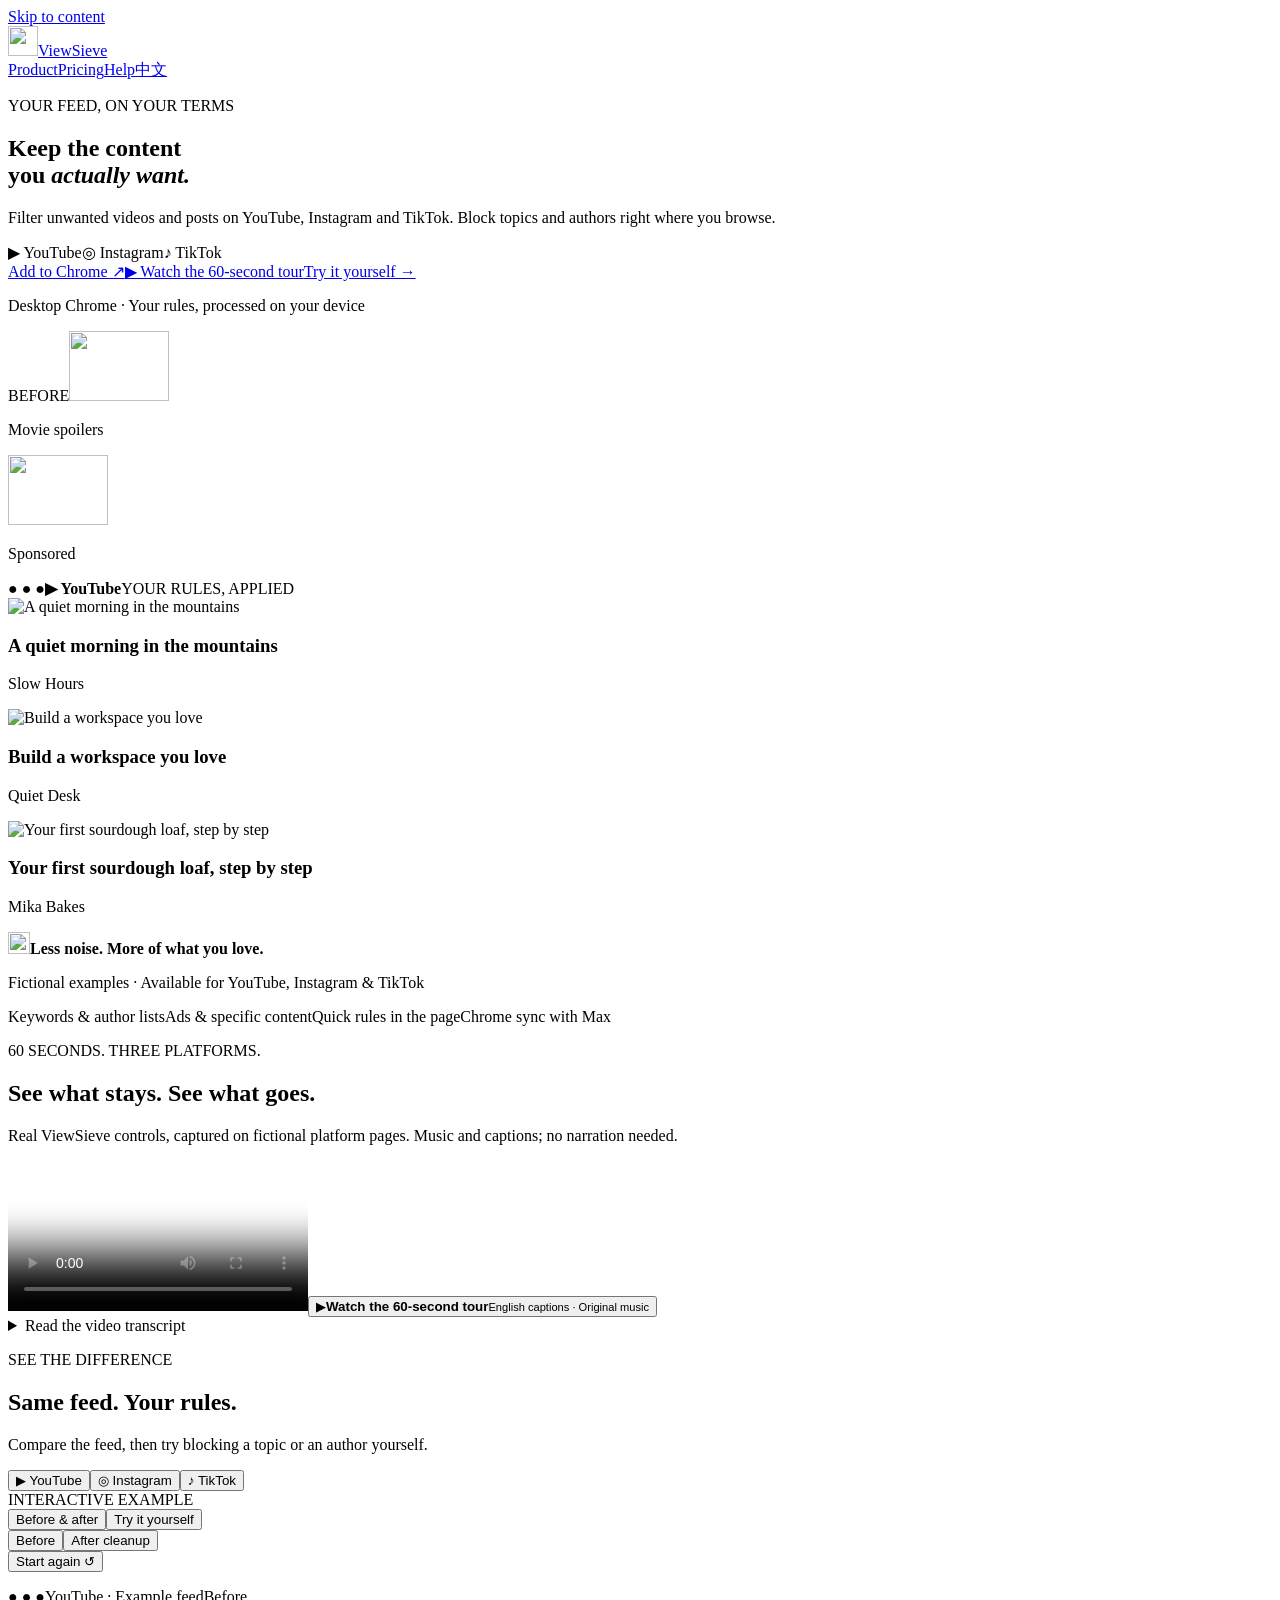
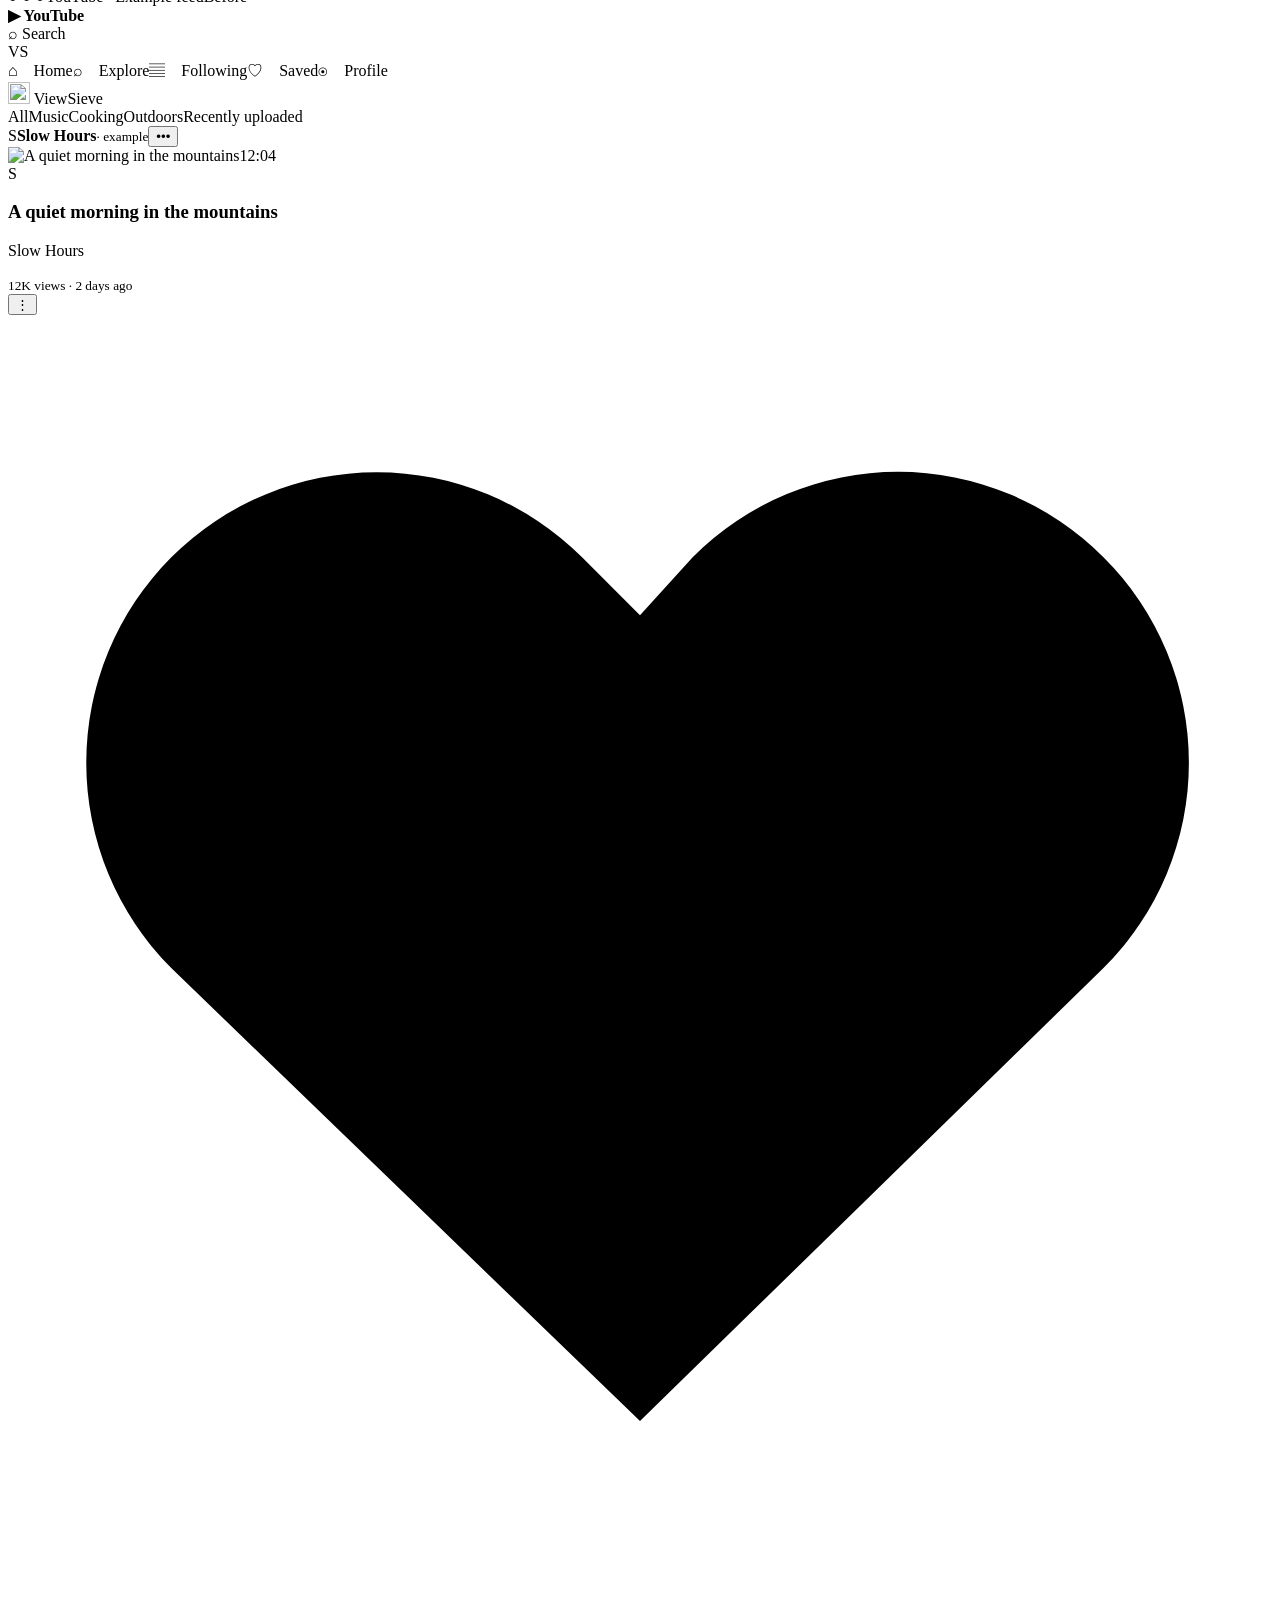
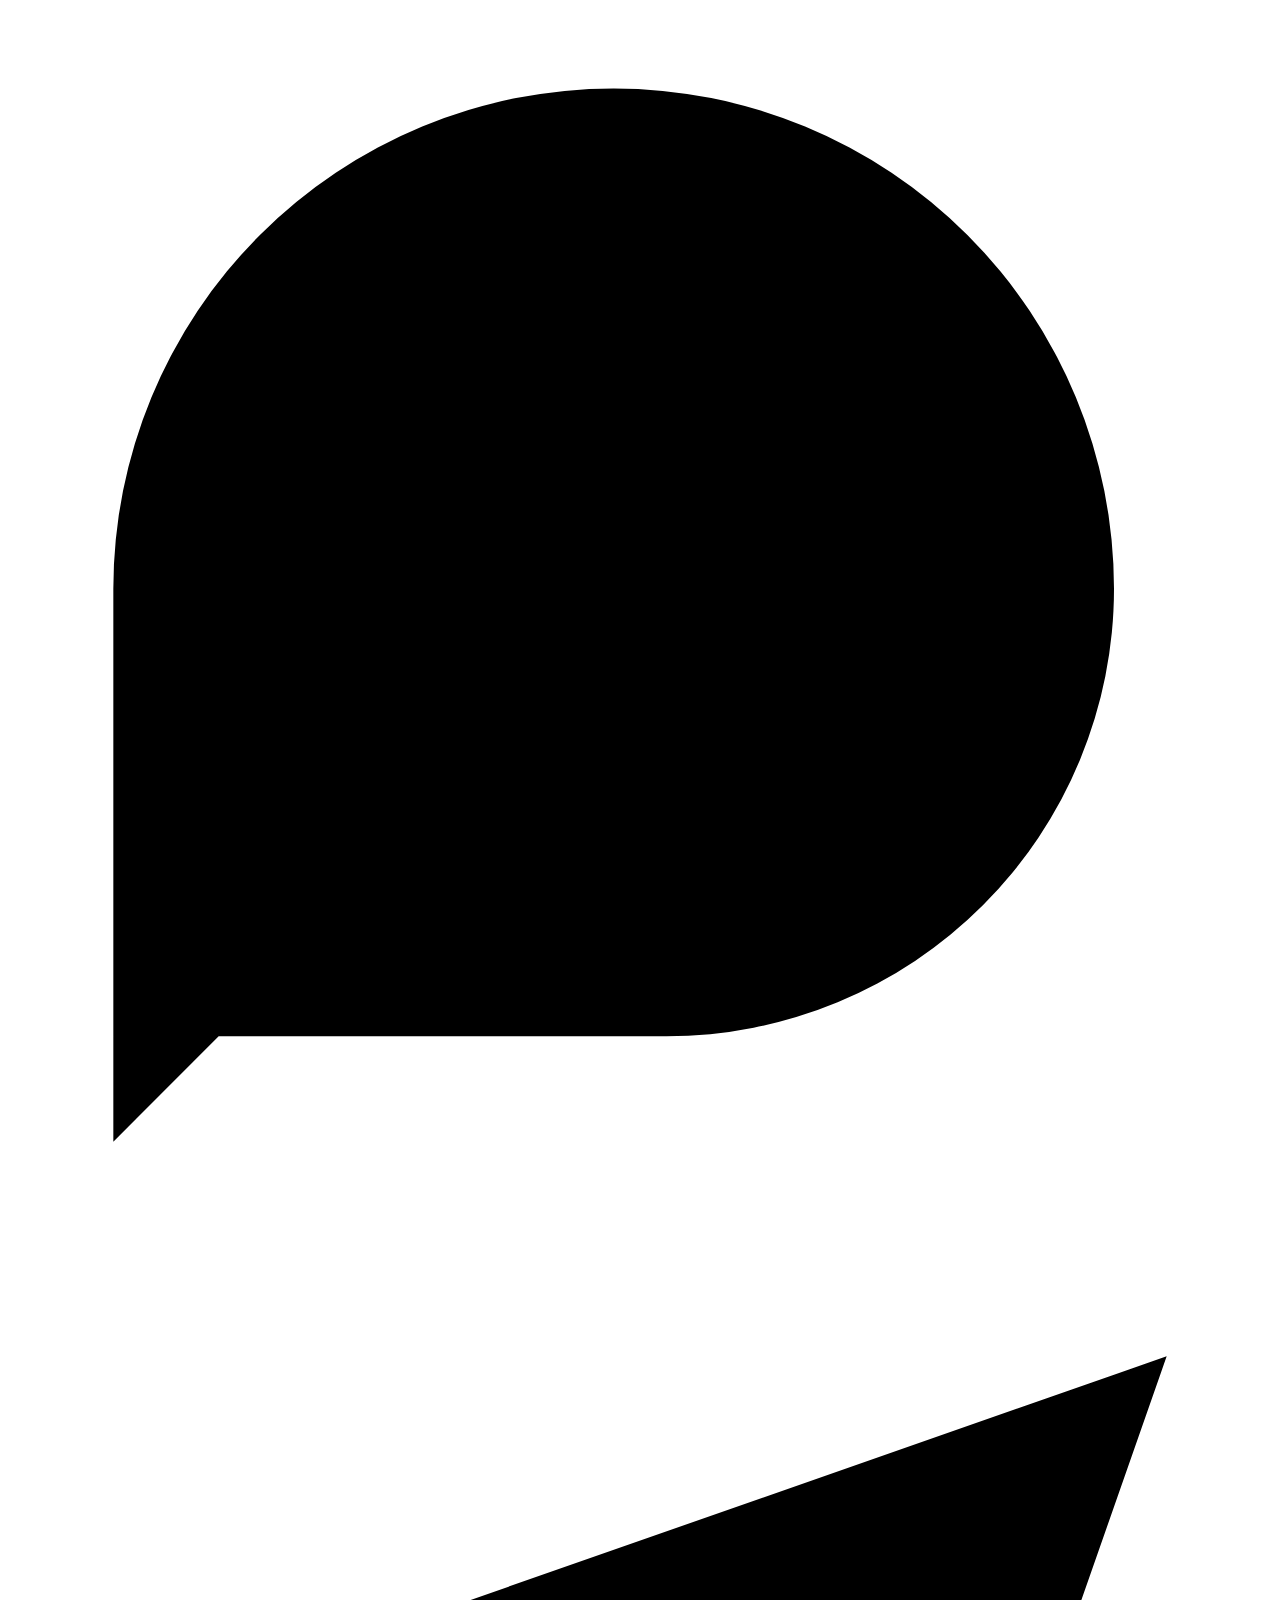
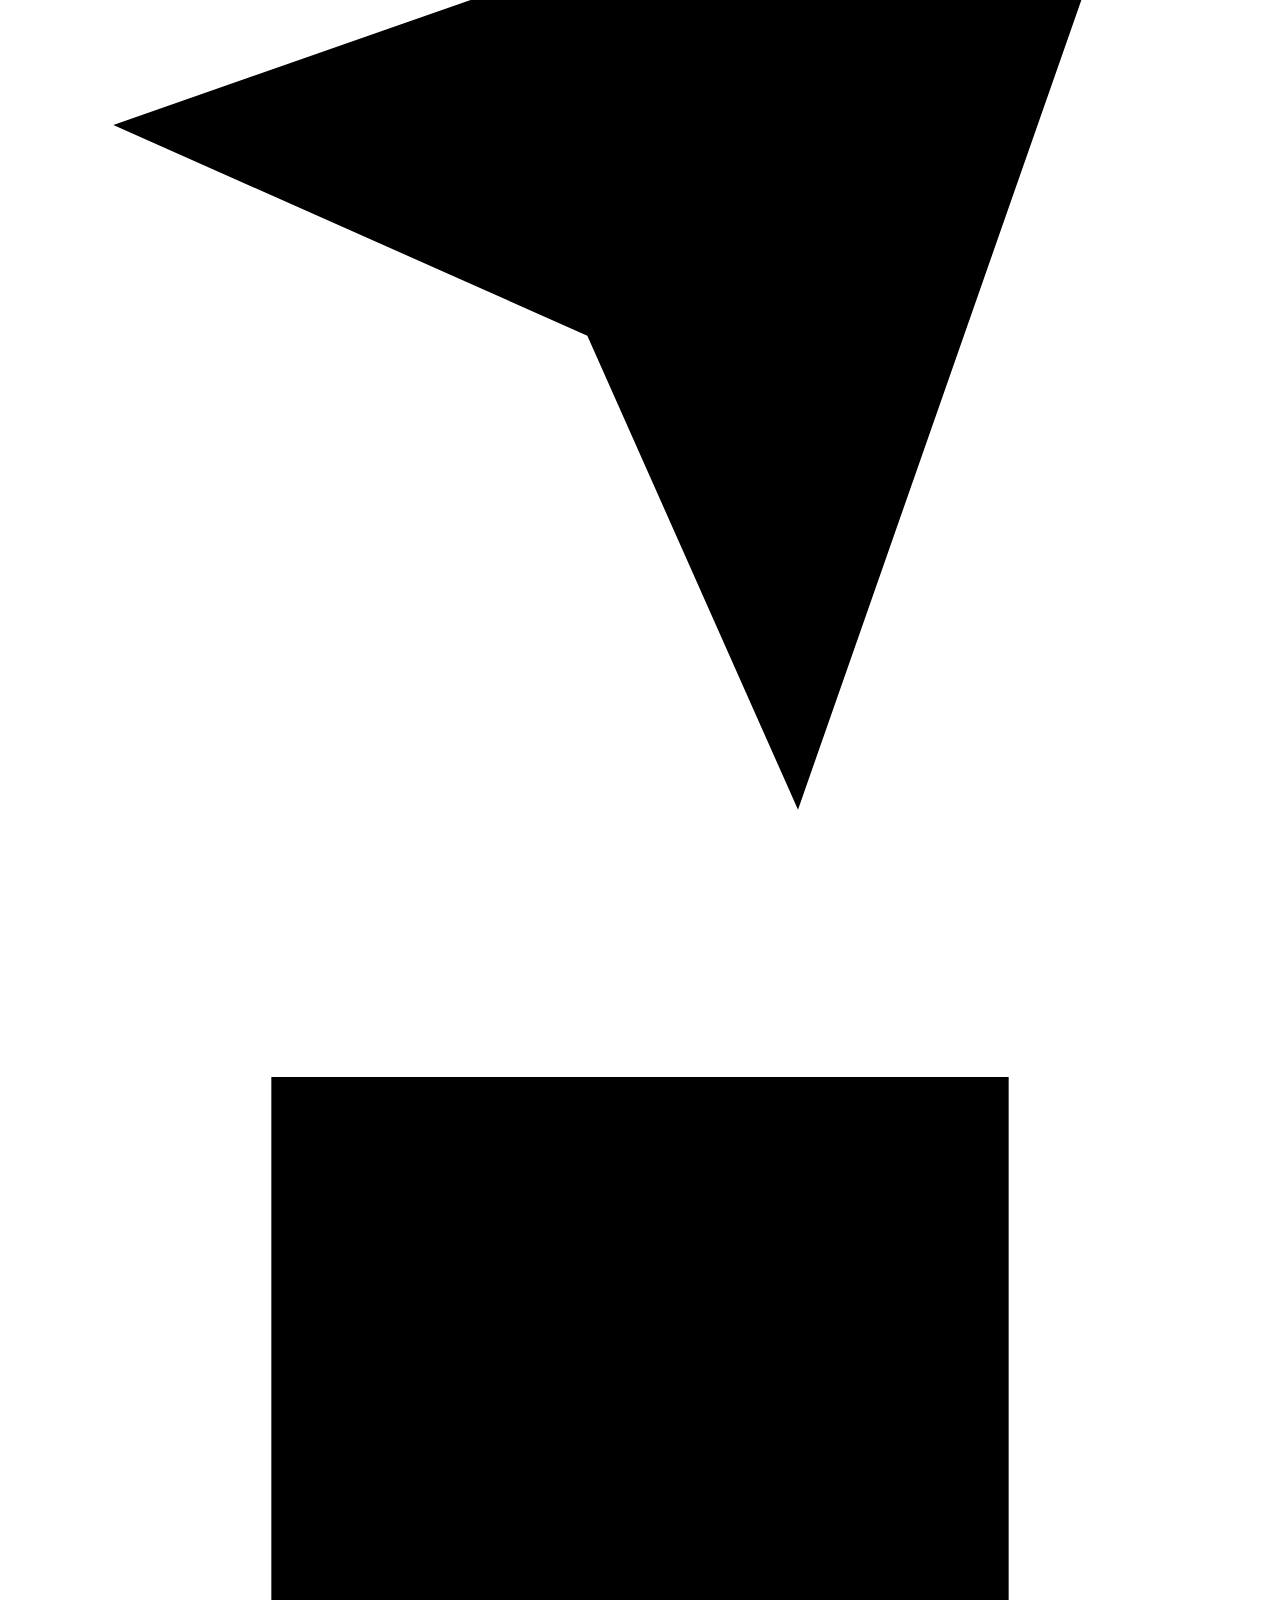
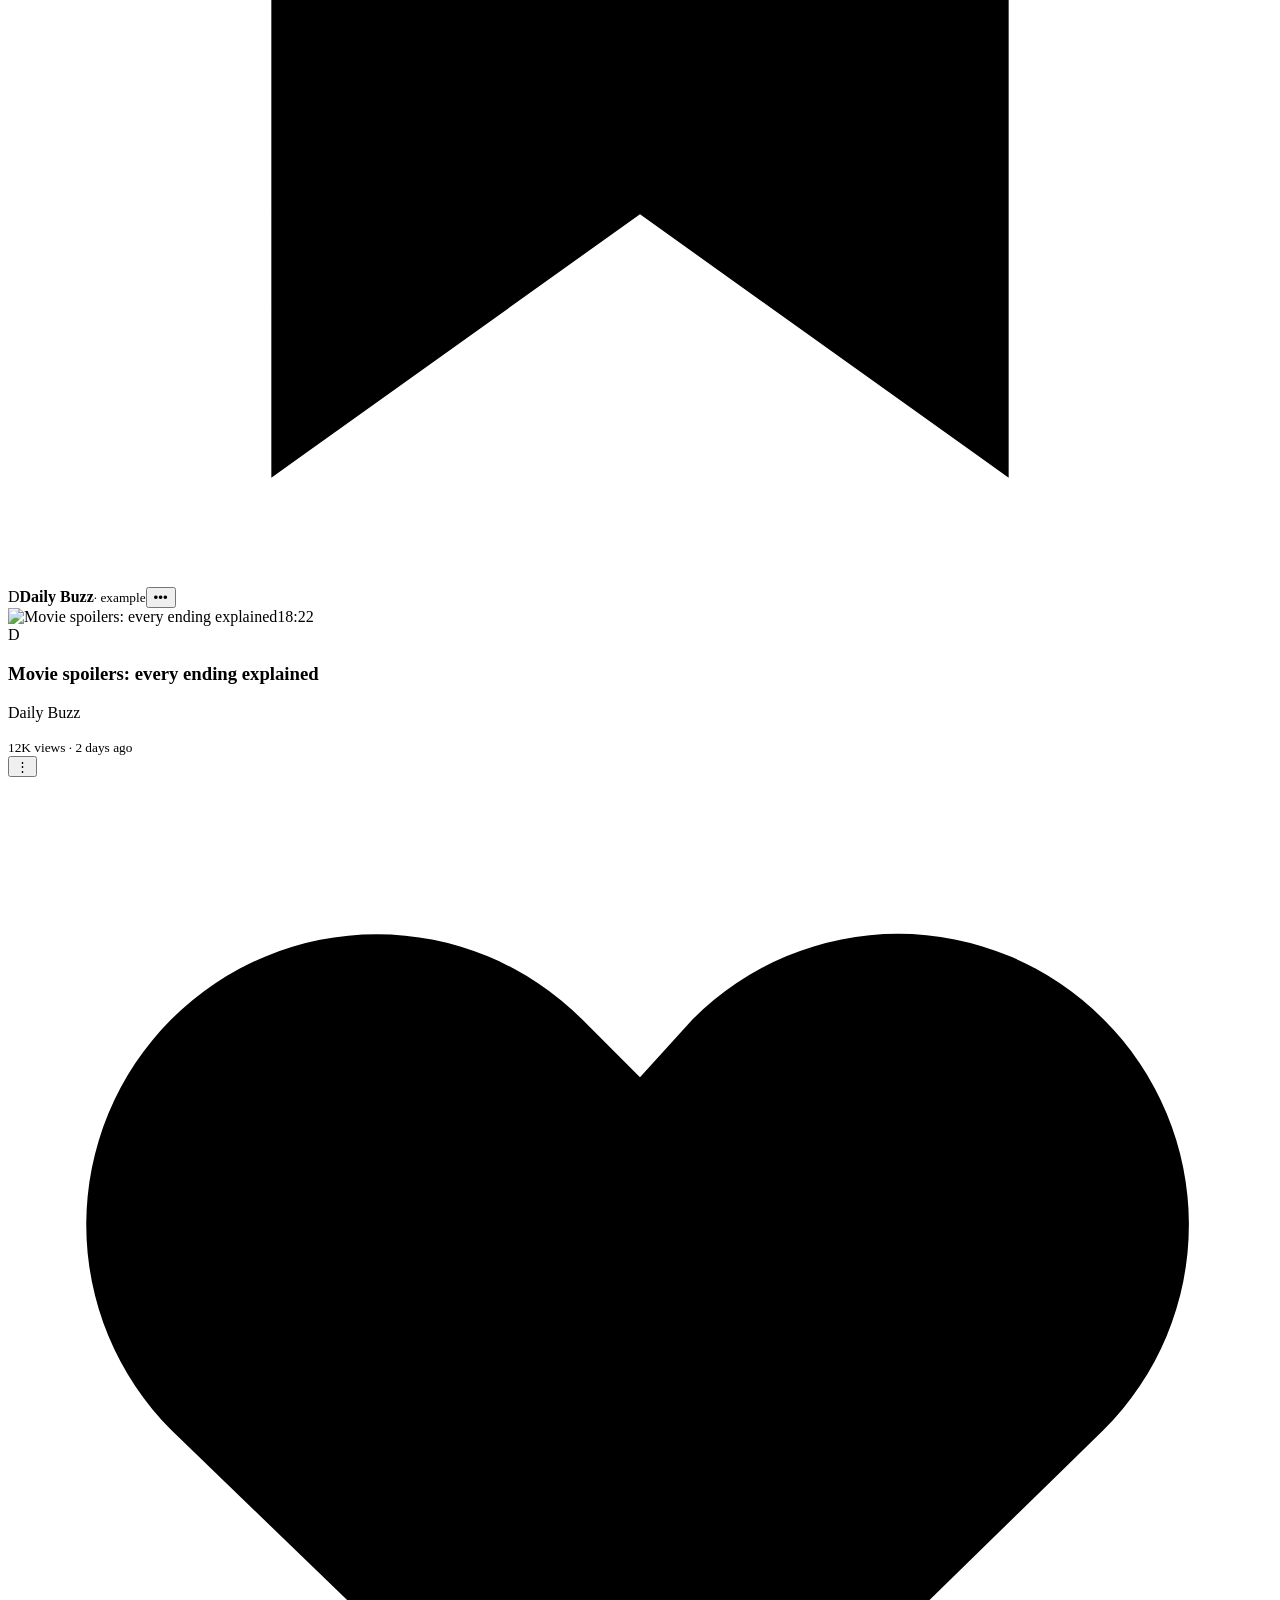
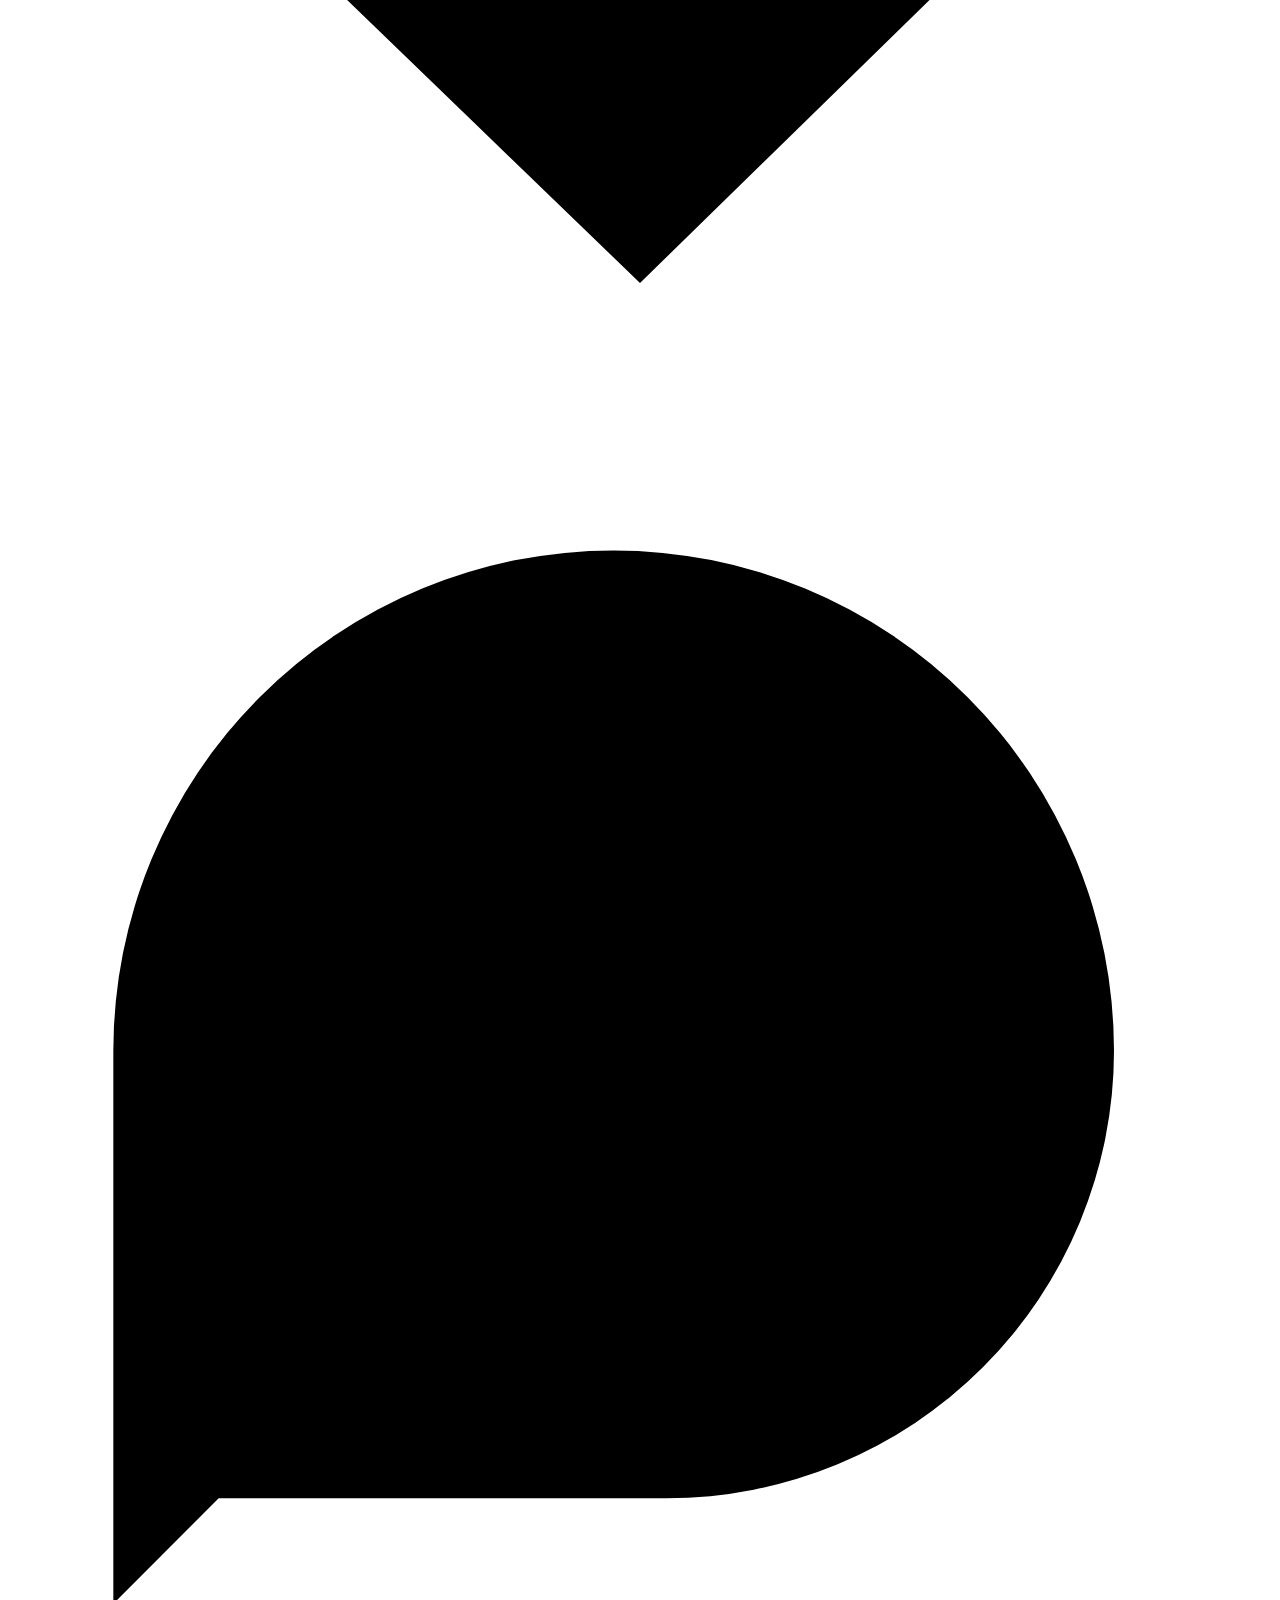
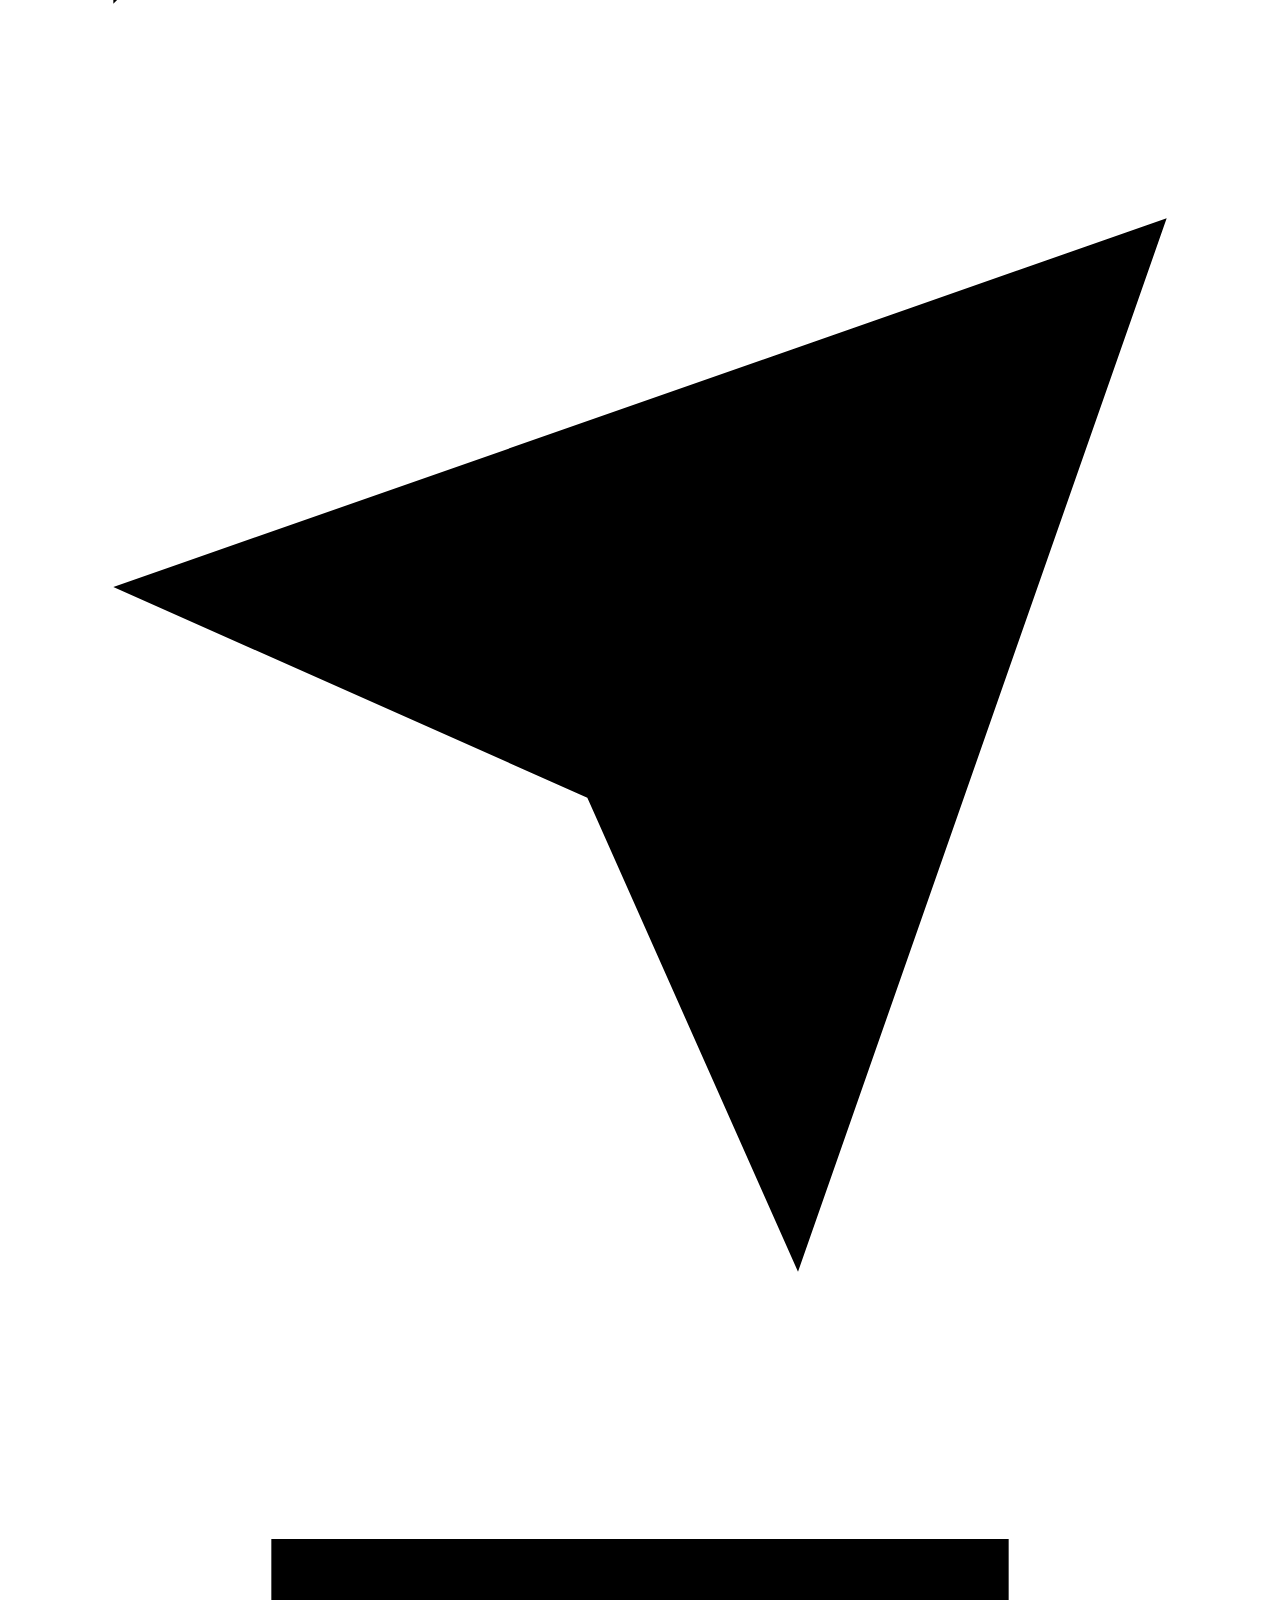
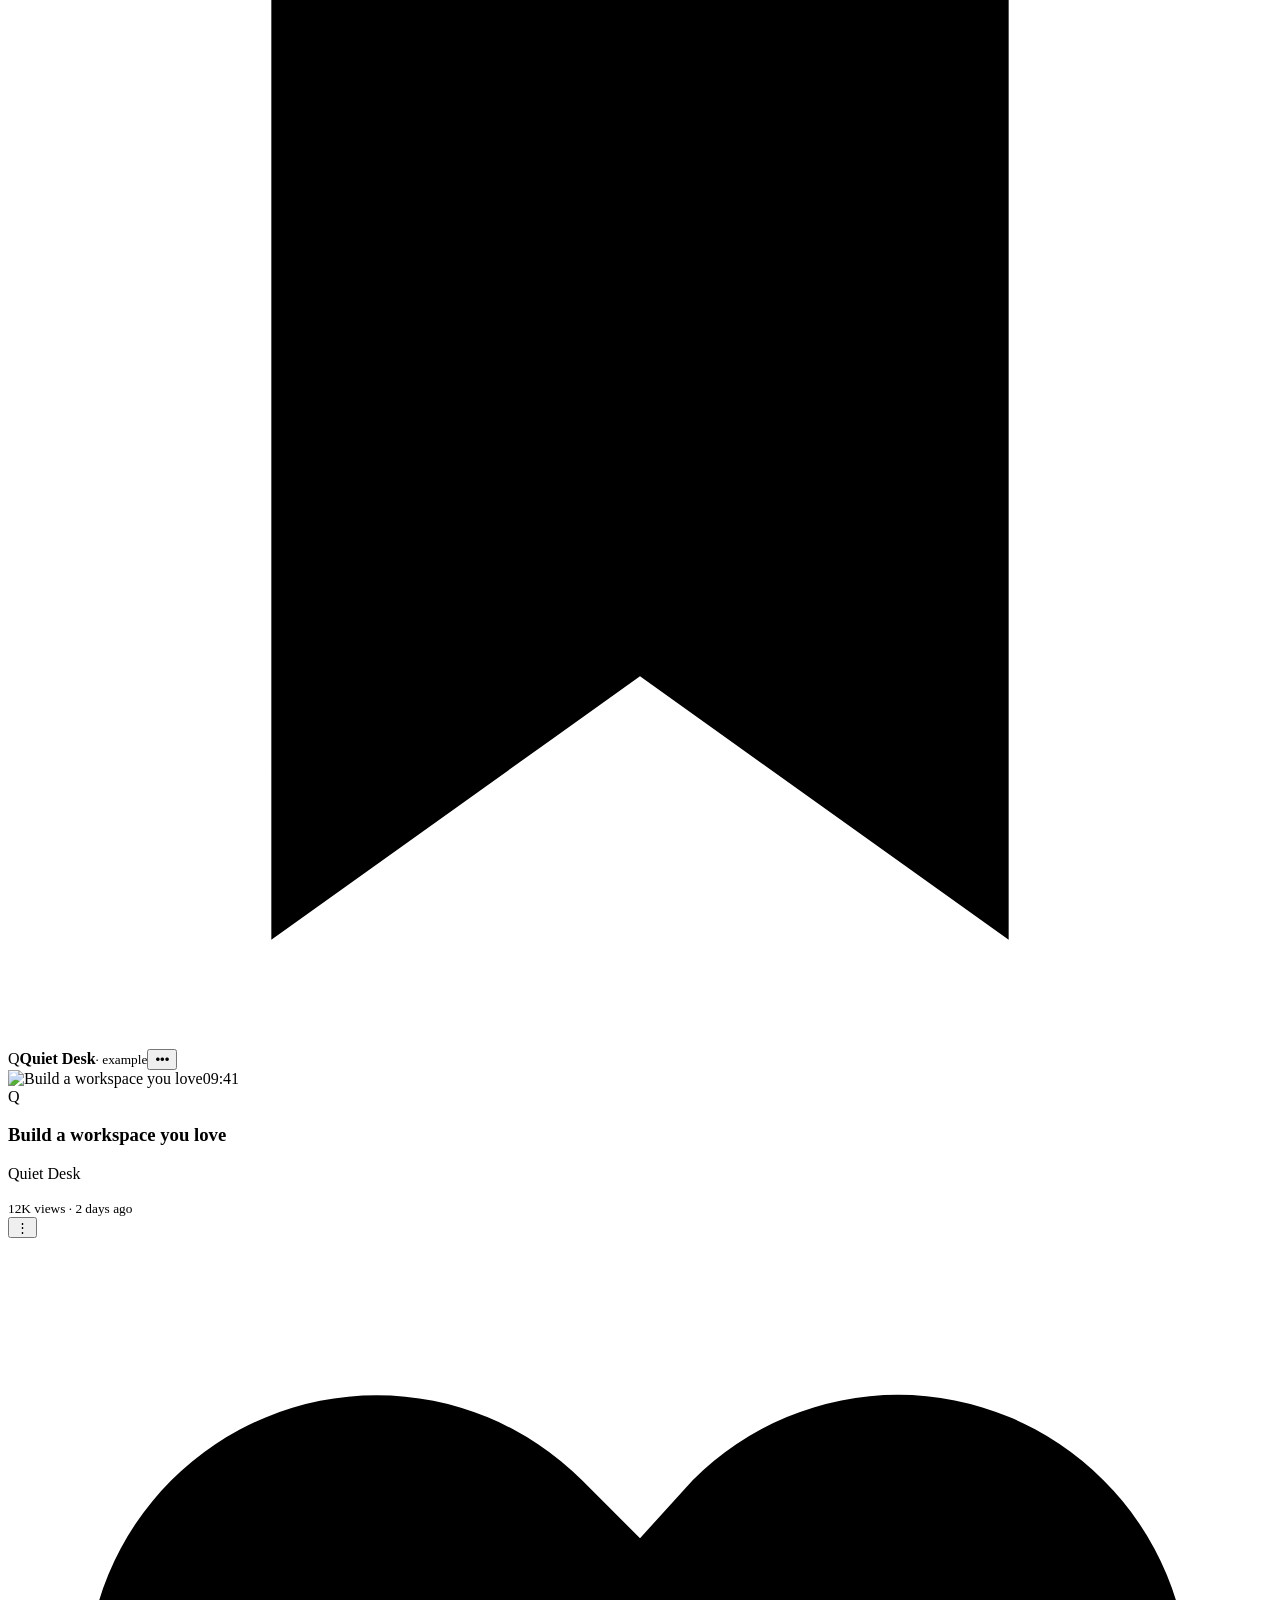
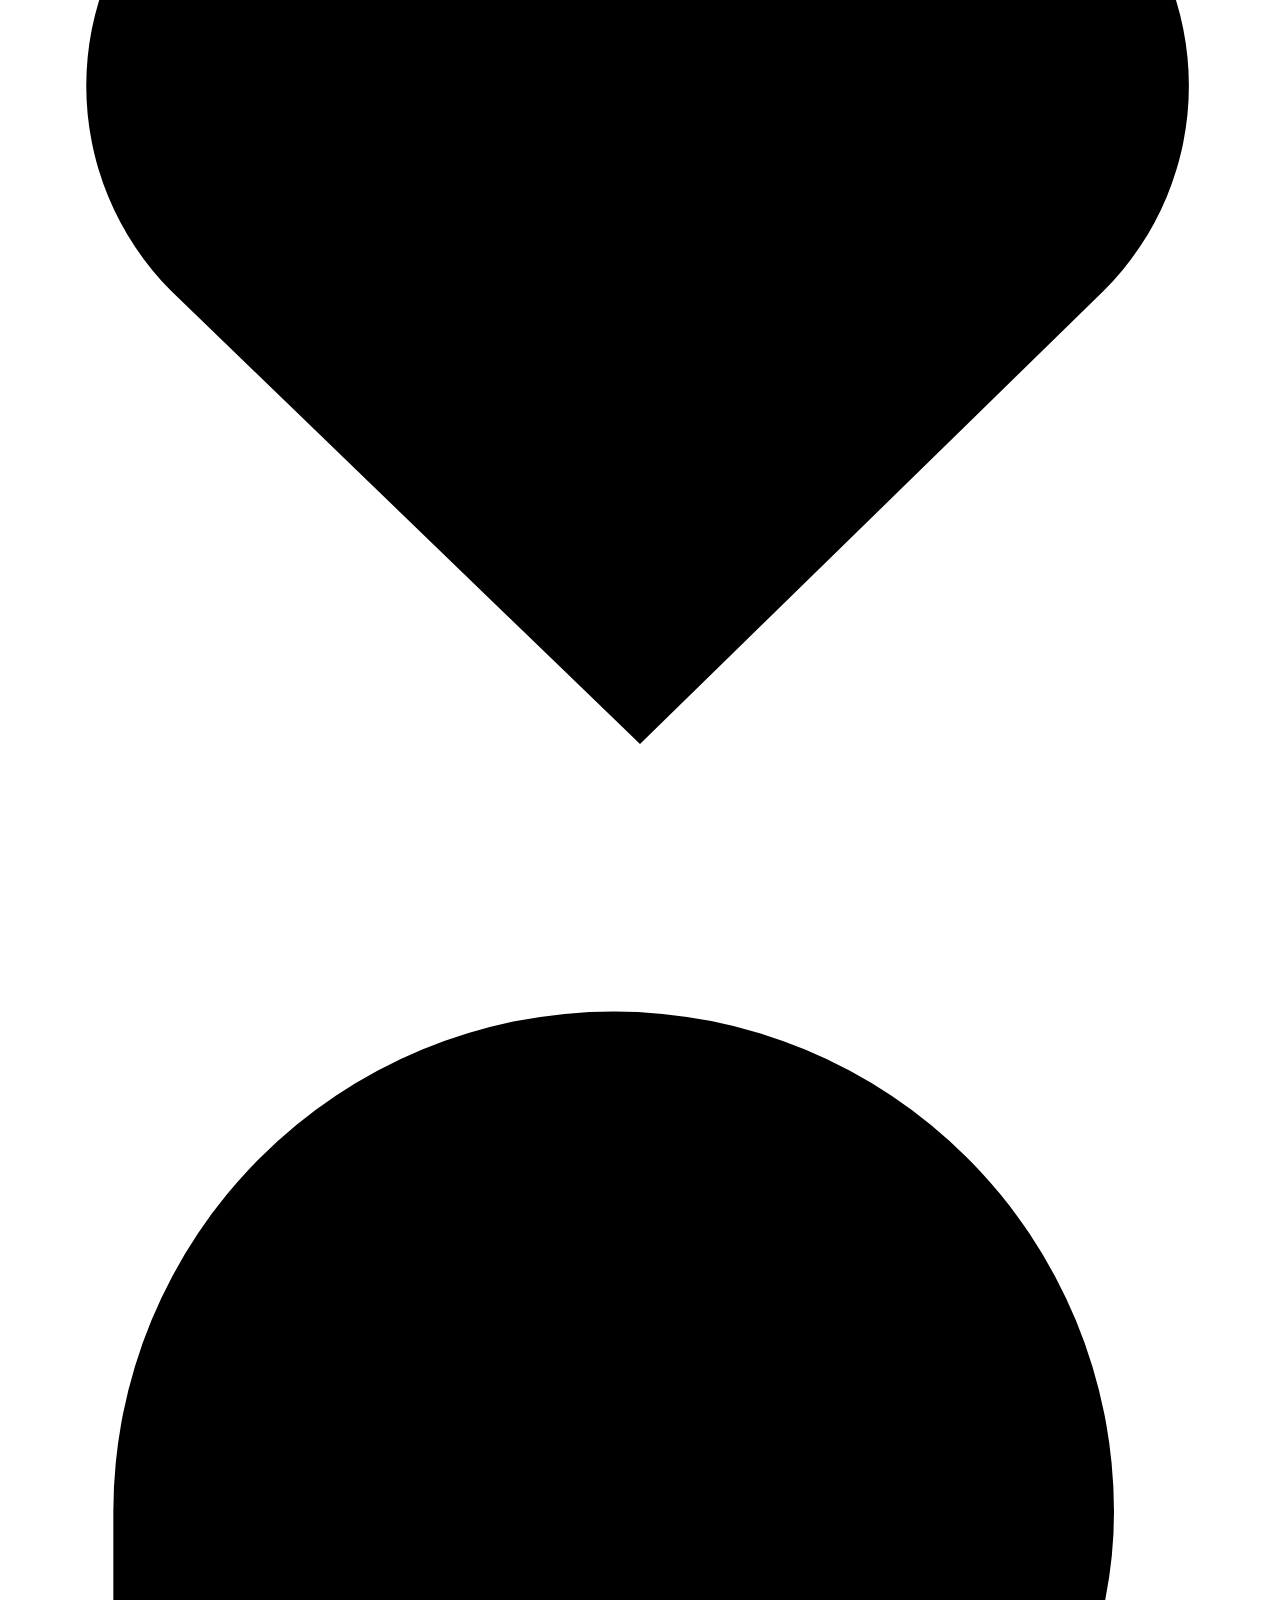
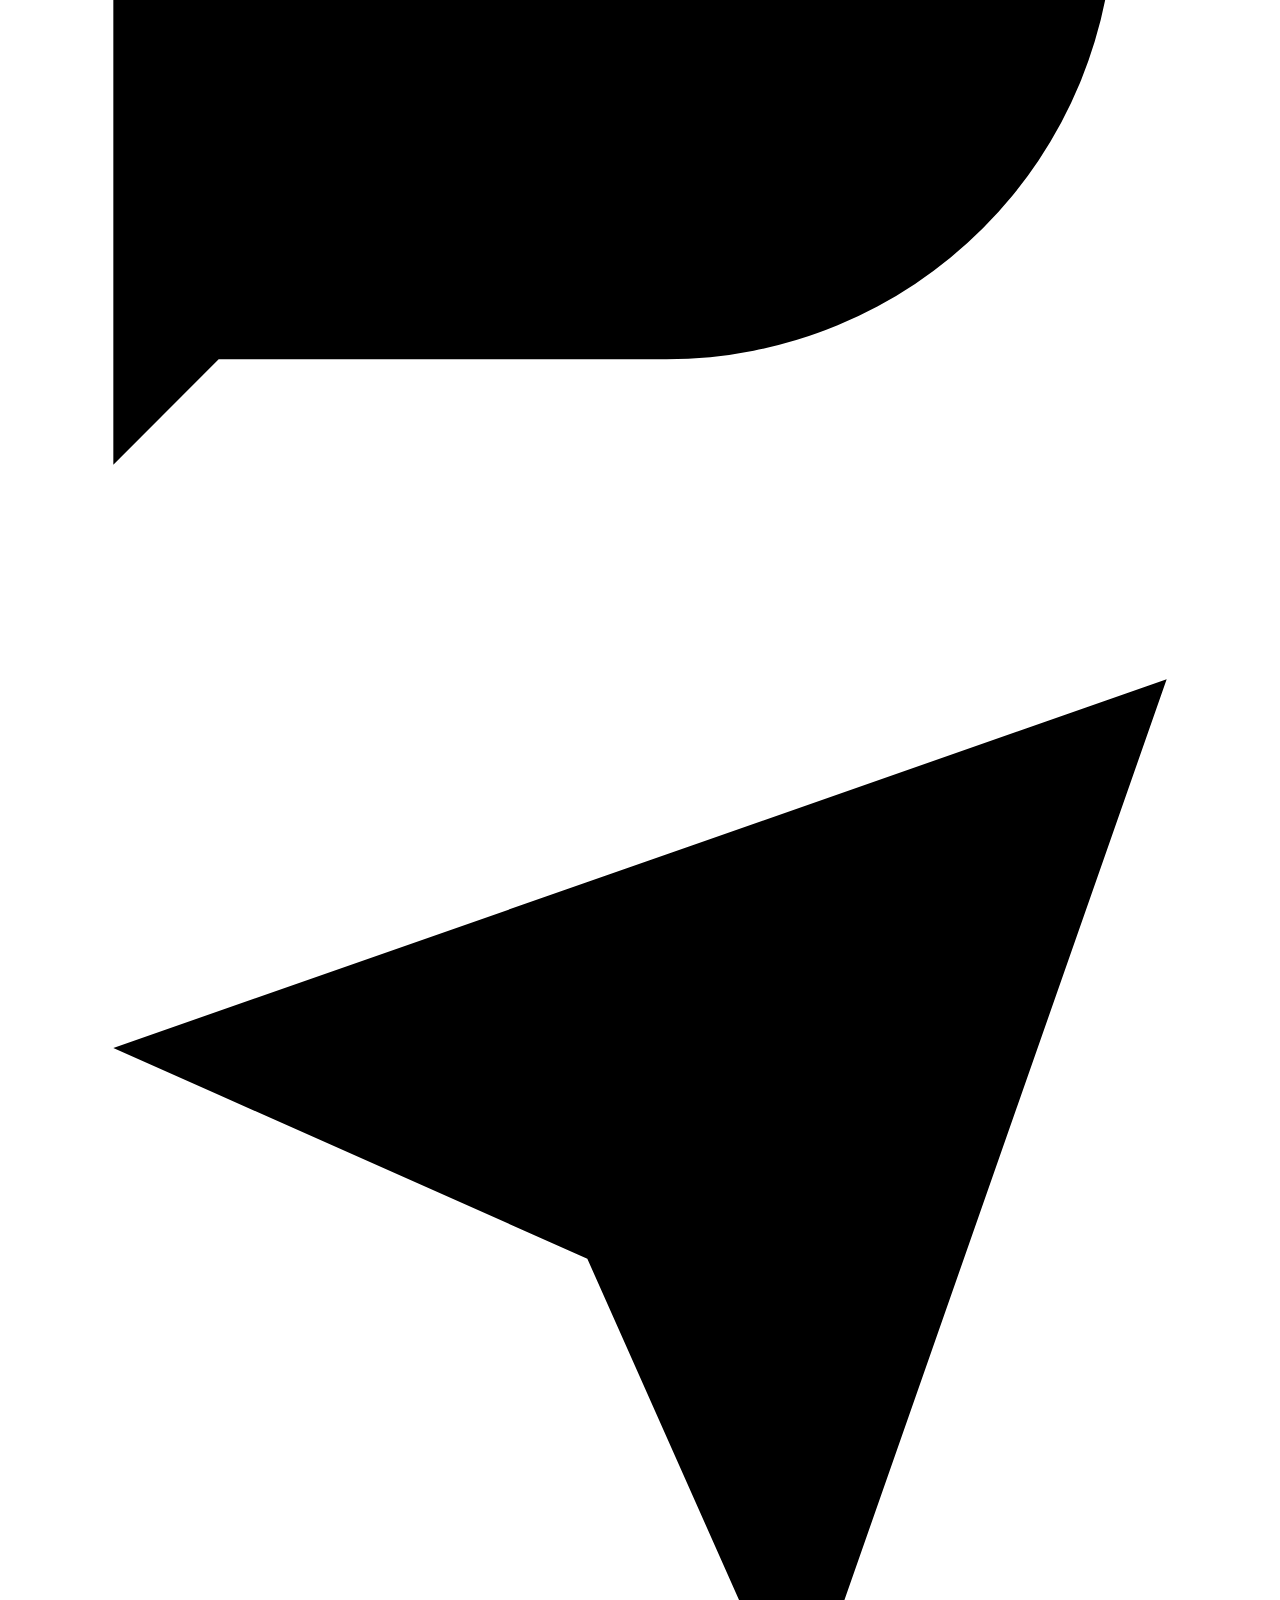
==== commit e9f01d46: "feat: publish bilingual ViewSieve tour and platform demos Publish audited static assets for the bili" ====
--- a/index.html
+++ b/index.html
@@ -1 +1 @@
-<!DOCTYPE html><html lang="en"><head><meta charset="utf-8"><meta name="viewport" content="width=device-width"><title>A feed that feels like yours — ViewSieve</title><meta name="description" content="Clean up YouTube, Instagram and TikTok. Add keywords, block authors and auto-skip eligible ads. Sync your settings with Chrome on Max."><meta name="color-scheme" content="light dark"><link rel="icon" type="image/png" sizes="32x32" href="/viewsieve-site/brand/favicon-32.png"><meta property="og:title" content="A feed that feels like yours — ViewSieve"><meta property="og:description" content="Clean up YouTube, Instagram and TikTok. Add keywords, block authors and auto-skip eligible ads. Sync your settings with Chrome on Max."><meta property="og:type" content="website"><meta property="og:image" content="https://abnerwater.github.io/viewsieve-site/brand/social-1200x630.png"><meta property="og:image:width" content="1200"><meta property="og:image:height" content="630"><meta name="twitter:card" content="summary_large_image"><link rel="canonical" href="https://abnerwater.github.io/viewsieve-site/"><meta property="og:url" content="https://abnerwater.github.io/viewsieve-site/"><link rel="alternate" hreflang="en" href="https://abnerwater.github.io/viewsieve-site/"><link rel="alternate" hreflang="zh-CN" href="https://abnerwater.github.io/viewsieve-site/zh/"><link rel="stylesheet" href="/viewsieve-site/_astro/Layout.CH0F5gtR.css"></head><body data-page="home"><a class="skip-link" href="#main">Skip to content</a><header class="site-header wrap"><a class="brand" href="/viewsieve-site/" aria-label="ViewSieve"><img src="/viewsieve-site/brand/viewsieve.svg" width="30" height="30" alt="">ViewSieve</a><nav aria-label="Main navigation"><a href="/viewsieve-site/" data-analytics-position="header" aria-current="page">Product</a><a href="/viewsieve-site/pricing/" data-analytics-event="pricing_open" data-analytics-position="header">Pricing</a><a href="/viewsieve-site/help/" data-analytics-position="header">Help</a><a class="language" href="/viewsieve-site/zh/" lang="zh-CN">中文</a></nav></header><main id="main"><section class="hero wrap"><div class="hero-copy"><p class="eyebrow"><span class="status-dot"></span> YOUR FEED, ON YOUR TERMS</p><h1>A feed that<br>feels like <em>yours.</em></h1><p class="hero-description">Less noise across YouTube, Instagram and TikTok. Filter unwanted content, make your own rules, and leave more room for what matters.</p><div class="platforms"><span>▶ YouTube</span><span>◎ Instagram</span><span>♪ TikTok</span></div><div class="actions"><a class="button primary" href="#demo" data-analytics-event="demo_open" data-analytics-position="hero">Try the demo <span>↗</span></a><a class="button secondary" href="https://chromewebstore.google.com/detail/viewsieve-content-filter/ohlbdbhfhabbnfodbgdcgkdakogljgkm" target="_blank" rel="noopener noreferrer" data-analytics-event="install_click" data-analytics-position="hero">Add to Chrome <span aria-hidden="true">↗</span></a></div><p class="hero-note">Desktop Chrome · Your rules, processed on your device</p></div><div class="hero-visual"><div class="visual-orbit"></div><div class="browser-card"><div class="browser-bar"><span>● ● ●</span><span>viewsieve / your feed</span><span>＋</span></div><div class="hero-feed"><div class="mini-nav"><b>V</b><span>⌂</span><span>⌕</span><span>♡</span></div><div class="mini-feed"><div class="mini-title"><span>For your attention</span><span class="tag">Cleaned up</span></div><div class="mini-tiles"><div class="mini-tile nature"><span>↗</span><p>A slower weekend</p></div><div class="mini-tile studio"><span>◯</span><p>Make something</p></div><div class="mini-tile dawn"><span>◒</span><p>A new perspective</p></div></div><p class="mini-caption">More room for what you came for.</p></div></div></div><div class="floating-note"><img src="/viewsieve-site/brand/viewsieve.svg" width="26" height="26" alt=""><div><b>ViewSieve</b><span>Your choices stay in control.</span></div></div></div></section><div class="benefit-strip wrap"><span>Keywords &amp; author lists</span><span>Ads &amp; specific content</span><span>Quick rules in the page</span><span>Chrome sync with Max</span></div><section class="section wrap" id="features"><div class="section-heading"><p class="eyebrow">CONTENT FIRST</p><h2>Clear the noise. Keep the good stuff.</h2><p>Choose what stays out of your feed. The platform is still yours to explore.</p></div><div class="feature-grid"><article class="feature-card wide"><span class="feature-number">01 / YOUR RULES</span><h3>A few words make a difference.</h3><p>Use keywords across platforms, block specific authors, and keep favorites on your allowlist. Match only the fields a supported page actually provides.</p><div class="word-pills"><span>Celebrity news ×</span><span>Spoilers ×</span><span>Your own words ＋</span></div><a class="text-link" href="#demo" data-analytics-event="demo_open" data-analytics-position="quick_words">Try a quick rule →</a></article><article class="feature-card"><span class="feature-number">02 / LESS PROMOTION</span><h3>Keep promotions out of the way.</h3><p>Filter explicitly labeled ads and promotions. On TikTok, choose whether to hide branded content, LIVE recommendations and AI-labeled content.</p><span class="tag">Based on platform labels</span></article><article class="feature-card"><span class="feature-number">03 / YouTube</span><h3>Skip when it’s ready.</h3><p>When YouTube makes its native Skip button available, ViewSieve handles the click. A successful skip uses one daily cleanup action.</p><a class="text-link" href="#demo" data-analytics-event="demo_open" data-analytics-position="quick_author">See how it works →</a></article><article class="feature-card sync-feature"><span class="feature-number">04 / Max</span><h3>A familiar setup. On another device.</h3><p>Opt into Chrome sync for your platform preferences, keywords and author lists. You choose when to share, compare or stop.</p><span class="tag">Chrome · 80 KiB</span></article></div><div class="platform-detail"><div><h3>YouTube</h3><p>Keywords, channels, page promotions and native ad auto-skip.</p></div><div><h3>Instagram</h3><p>Author and keyword rules, labeled promotions and home recommendations.</p></div><div><h3>TikTok</h3><p>Rules, authors, ads, partnerships, LIVE and AI-labeled content.</p></div></div></section><section id="demo" class="section wrap" data-demo aria-labelledby="demo-heading"><div class="section-heading"><p class="eyebrow">A little hands-on</p><h2 id="demo-heading">One choice. A quieter feed.</h2><p>Four small demos. See how ViewSieve fits into your browsing.</p></div><div class="demo-shell"><div class="demo-tabs" role="tablist" aria-label="Feature demos"><button role="tab" id="tab-keywords" aria-controls="demo-keywords" aria-selected="true" tabindex="0" data-mode="keywords">Pick words</button><button role="tab" id="tab-authors" aria-controls="demo-authors" aria-selected="false" tabindex="-1" data-mode="authors">Block authors</button><button role="tab" id="tab-ads" aria-controls="demo-ads" aria-selected="false" tabindex="-1" data-mode="ads">Auto-skip ads</button><button role="tab" id="tab-sync" aria-controls="demo-sync" aria-selected="false" tabindex="-1" data-mode="sync">Sync settings</button></div><div id="demo-keywords" role="tabpanel" aria-labelledby="tab-keywords" data-panel="keywords" class="demo-panel"><div class="demo-topline"><span>Sample feed</span><button class="text-link" data-reset>Reset demo</button></div><div class="demo-feed"><article class="sample-card" data-match><div class="sample-art noise"><span>◌</span><span class="sample-badge">Trending</span></div><div class="sample-copy"><h3>Trending · Today’s celebrity news</h3><p>Daily Buzz</p><button class="sample-menu" aria-label="Sample video menu" aria-expanded="false" data-menu>•••</button><div class="native-menu" hidden><button data-open-words>Add words from text</button><button data-block-author>Block this author</button></div></div></article><article class="sample-card"><div class="sample-art calm"><span>◒</span><span class="sample-badge">Room for what you love</span></div><div class="sample-copy"><h3>A weekend in the quiet outdoors</h3><p>Slow Hours</p></div></article></div><p class="demo-instruction">Open the sample video menu and choose words to filter.</p></div><div id="demo-authors" role="tabpanel" aria-labelledby="tab-authors" hidden data-panel="authors" class="demo-panel"><div class="demo-topline"><span>Sample feed</span><button class="text-link" data-reset>Reset demo</button></div><div class="demo-feed"><article class="sample-card" data-match><div class="sample-art noise"><span>◌</span><span class="sample-badge">Trending</span></div><div class="sample-copy"><h3>Trending · Today’s celebrity news</h3><p>Daily Buzz</p><button class="sample-menu" aria-label="Sample video menu" aria-expanded="false" data-menu>•••</button><div class="native-menu" hidden><button data-open-words>Add words from text</button><button data-block-author>Block this author</button></div></div></article><article class="sample-card"><div class="sample-art calm"><span>◒</span><span class="sample-badge">Room for what you love</span></div><div class="sample-copy"><h3>A weekend in the quiet outdoors</h3><p>Slow Hours</p></div></article></div><p class="demo-instruction">Open the sample video menu and choose “Block this author”.</p></div><div id="demo-ads" role="tabpanel" aria-labelledby="tab-ads" hidden data-panel="ads" class="demo-panel"><div class="demo-topline"><span>YouTube · Native Skip button demo</span><button class="text-link" data-reset>Reset demo</button></div><div class="ad-player"><span class="player-label" data-ad-label>Sample advertisement</span><div class="player-art">▷</div><p data-ad-text>ViewSieve skips when the native Skip button becomes available.</p><button class="native-skip" disabled hidden data-native-skip>Skip ad ↗</button></div><div class="demo-bottom"><button class="button primary" data-play-ad>Start demo</button><span data-ad-result aria-live="polite">No main-video seeking. Unskippable ads stay unskippable.</span></div></div><div id="demo-sync" role="tabpanel" aria-labelledby="tab-sync" hidden data-panel="sync" class="demo-panel"><div class="demo-topline"><span>Max · Chrome sync example</span><button class="text-link" data-reset>Reset demo</button></div><div class="device-pair"><div class="device"><div class="device-head"><i></i>Computer A</div><h3>Your browsing preferences</h3><ul><li>✓ YouTube · Auto-skip ads</li><li>✓ TikTok · Hide AI-labeled content</li><li>✓ Keyword · celebrity news</li><li>✓ Blocked author · Daily Buzz</li></ul></div><span class="sync-arrow" aria-hidden="true">→</span><div class="device destination"><div class="device-head"><i></i>Computer B</div><h3 data-sync-heading>Waiting for sync</h3><p data-sync-empty>Off by default. Your choice to enable.</p><ul hidden data-sync-copy><li>✓ YouTube · Auto-skip ads</li><li>✓ TikTok · Hide AI-labeled content</li><li>✓ Keyword · celebrity news</li><li>✓ Blocked author · Daily Buzz</li></ul></div></div><label class="demo-consent"><input type="checkbox" data-sync-consent>Consent to configuration sync in this example</label><div class="demo-bottom"><button class="button primary" data-sync disabled>Simulate sync</button><span data-sync-result aria-live="polite">Same Chrome sync account and extension ID · 80 KiB</span></div></div><div class="demo-toast" hidden role="status" data-toast><span>Block rule added</span><button data-undo>Undo <span data-count>3</span>s</button></div></div><p class="caption">Demos use sample content in this page only. They do not access platforms, change extension rules or perform real cloud sync.</p><dialog class="word-dialog" aria-labelledby="word-title"><form method="dialog"><button class="dialog-close" aria-label="Close">×</button></form><p class="eyebrow">ViewSieve</p><h3 id="word-title">Add words from text</h3><p>Choose the content you’d rather not see.</p><label class="word-choice"><input type="checkbox" data-word-check>celebrity news</label><div class="dialog-actions"><button class="button secondary" data-cancel>Cancel</button><button class="button primary" data-apply disabled>Apply</button></div></dialog></section><script type="module" src="/viewsieve-site/_astro/Demo.astro_astro_type_script_index_0_lang.CJiXconI.js"></script><section class="section product-section wrap" id="product"><div class="section-heading"><p class="eyebrow">THE REAL INTERFACE</p><h2>Simple controls. Your own routine.</h2><p>Current extension screens with sample data. No personal browsing information.</p></div><div class="product-gallery"><figure class="product-shot main-shot"><a href="/viewsieve-site/screenshots/en/overview.webp" target="_blank" rel="noopener"><img src="/viewsieve-site/screenshots/en/overview.webp" alt="One place. Three platforms." loading="lazy" width="1280" height="800"></a><figcaption><b>One place. Three platforms.</b><span>View full screen ↗</span></figcaption></figure><figure class="product-shot"><a href="/viewsieve-site/screenshots/en/keywords.webp" target="_blank" rel="noopener"><img src="/viewsieve-site/screenshots/en/keywords.webp" alt="Rules that speak your language." loading="lazy" width="1280" height="800"></a><figcaption><b>Rules that speak your language.</b><span>View full screen ↗</span></figcaption></figure><figure class="product-shot"><a href="/viewsieve-site/screenshots/en/quick-words.webp" target="_blank" rel="noopener"><img src="/viewsieve-site/screenshots/en/quick-words.webp" alt="Pick the words. Keep browsing." loading="lazy" width="1280" height="800"></a><figcaption><b>Pick the words. Keep browsing.</b><span>View full screen ↗</span></figcaption></figure><figure class="product-shot"><a href="/viewsieve-site/screenshots/en/channels.webp" target="_blank" rel="noopener"><img src="/viewsieve-site/screenshots/en/channels.webp" alt="Your author lists, clearly organized." loading="lazy" width="1280" height="800"></a><figcaption><b>Your author lists, clearly organized.</b><span>View full screen ↗</span></figcaption></figure><figure class="product-shot"><a href="/viewsieve-site/screenshots/en/sync.webp" target="_blank" rel="noopener"><img src="/viewsieve-site/screenshots/en/sync.webp" alt="Your settings, across Chrome devices." loading="lazy" width="1280" height="800"></a><figcaption><b>Your settings, across Chrome devices.</b><span>View full screen ↗</span></figcaption></figure></div><div class="interface-note"><b>A cleaner interface, too.</b><p>Pro and Max add supported navigation and comment-area controls, plus Instagram’s multi-column grid. Keep the original layout whenever you prefer.</p></div></section><section class="section wrap" id="plans"><div class="section-heading"><p class="eyebrow">ROOM TO CHOOSE</p><h2>Start small. Make room for more.</h2><p>Content cleanup on every plan. Interface cleanup with Pro. Chrome sync with Max.</p></div><section class="pricing" data-pricing><div class="billing" role="group" aria-label="Billing period"><button class="selected" type="button" data-cycle="monthly" aria-pressed="true">Monthly</button><button type="button" data-cycle="annual" aria-pressed="false">Yearly</button></div><div class="plans"><article class="plan" data-plan="free"><div class="plan-title"><h3>Free</h3></div><p class="plan-purpose">Start with a little less noise</p><p class="price"><strong data-price data-monthly="0.00" data-annual="0.00">$0</strong><span data-unit>Free</span></p><p class="billing-detail" data-billing-note data-saving="0">No subscription</p><ul class="plan-features"><li><span>Daily cleanup allowance</span><b>10</b></li><li><span>Custom rules</span><b>3</b></li><li><span>Content cleanup</span><b>✓</b></li><li><span>Interface cleanup &amp; grid</span><b>—</b></li><li><span>Chrome sync</span><b>—</b></li></ul><span class="plan-state">Free plan</span></article><article class="plan featured" data-plan="pro"><div class="plan-title"><h3>Pro</h3></div><p class="plan-purpose">More room for everyday browsing</p><p class="price"><strong data-price data-monthly="2.99" data-annual="25.99">$2.99</strong><span data-unit>/month</span></p><p class="billing-detail" data-billing-note data-saving="28">USD · Billed monthly</p><ul class="plan-features"><li><span>Daily cleanup allowance</span><b>100</b></li><li><span>Custom rules</span><b>30</b></li><li><span>Content cleanup</span><b>✓</b></li><li><span>Interface cleanup &amp; grid</span><b>✓</b></li><li><span>Chrome sync</span><b>—</b></li></ul><a class="button secondary" href="#subscribe" data-analytics-event="plan_interest" data-analytics-position="plans">Subscribe in the extension</a></article><article class="plan" data-plan="max"><div class="plan-title"><h3>Max</h3><span class="tag">Cloud sync</span></div><p class="plan-purpose">For your full browsing routine</p><p class="price"><strong data-price data-monthly="4.99" data-annual="35.99">$4.99</strong><span data-unit>/month</span></p><p class="billing-detail" data-billing-note data-saving="40">USD · Billed monthly</p><ul class="plan-features"><li><span>Daily cleanup allowance</span><b>Unlimited</b></li><li><span>Custom rules</span><b>Unlimited</b></li><li><span>Content cleanup</span><b>✓</b></li><li><span>Interface cleanup &amp; grid</span><b>✓</b></li><li><span>Chrome sync</span><b>80 KiB</b></li></ul><a class="button secondary" href="#subscribe" data-analytics-event="plan_interest" data-analytics-position="plans">Subscribe in the extension</a></article></div><div class="pricing-notes" id="subscribe" tabindex="-1"><h3>Subscribe and manage your plan</h3><p>Open Plan &amp; usage in ViewSieve, choose Pro or Max and monthly or annual billing, then review and complete the official checkout. Existing subscribers can restore access by logging in, or cancel renewal through Manage subscription.</p><p>New to ViewSieve? Install it from the Chrome Web Store, then subscribe in the extension. This website does not collect payments directly.</p><a class="button secondary" href="https://chromewebstore.google.com/detail/viewsieve-content-filter/ohlbdbhfhabbnfodbgdcgkdakogljgkm" target="_blank" rel="noopener noreferrer" data-analytics-event="install_click" data-analytics-position="plans">Add to Chrome <span aria-hidden="true">↗</span></a></div><div class="pricing-notes"><p>These entitlements apply to ViewSieve. Pro and Max subscriptions renew automatically; annual plans are billed yearly. Chrome sync requires verified Max access and explicit opt-in.</p><p>All three platforms share this device’s allowance, reset each local calendar day. Successfully hiding keyword, author, promotional or specific content matches, and successfully auto-skipping YouTube ads, uses allowance. Failed attempts do not. Navigation, comment-area and layout changes alone do not count.</p><p>Rules include keywords, blocked authors and allowlists. Disabled rules count; a cross-platform rule counts once. Max has no commercial local-rule limit, while Chrome configuration sync has an 80 KiB capacity.</p></div></section><script type="module">document.querySelectorAll(`[data-pricing]`).forEach(e=>{let t=document.documentElement.lang===`zh-CN`;e.querySelectorAll(`[data-cycle]`).forEach(n=>n.addEventListener(`click`,()=>{let r=n.dataset.cycle===`annual`;e.querySelectorAll(`[data-cycle]`).forEach(e=>{e.setAttribute(`aria-pressed`,String(e===n)),e.classList.toggle(`selected`,e===n)}),e.querySelectorAll(`[data-plan]`).forEach(e=>{if(e.dataset.plan===`free`)return;let n=e.querySelector(`[data-price]`);n.textContent=`$`+(r?n.dataset.annual:n.dataset.monthly),e.querySelector(`[data-unit]`).textContent=r?t?`/年`:`/year`:t?`/月`:`/month`;let i=e.querySelector(`[data-billing-note]`);i.textContent=r?t?`USD · 每年一次收费 · 约省 ${i.dataset.saving}%`:`USD · Billed once yearly · Save about ${i.dataset.saving}%`:t?`USD · 按月计费`:`USD · Billed monthly`})}))});</script></section><section class="section wrap faq-section"><div class="section-heading"><p class="eyebrow">FAQ</p><h2>A few things worth knowing.</h2></div><div class="faq-list"><details><summary>Which platforms does ViewSieve support?</summary><p>YouTube, Instagram and TikTok in desktop Chrome. Each platform has its own content and interface controls. Enable only the platforms you want to use.</p></details><details><summary>What happens after I add a rule?</summary><p>Matching content disappears immediately. Quick additions offer a 3-second undo. Later matches stay out of view without reason cards. TikTok feeds skip matching items while retaining native navigation.</p></details><details><summary>Will videos I open myself disappear?</summary><p>Explicitly opened main content has viewing protection. Surrounding recommendations still follow your rules. Entering a generic feed or moving to another item does not grant that protection.</p></details><details><summary>Does auto-skip remove every ad?</summary><p>No. It uses the native YouTube Skip button when available. Unskippable ads, spoken sponsorships and server-stitched ads are not covered. Dedicated promotional labels are used for content filtering, not brand names or shopping words alone.</p></details></div><a class="text-link" href="/viewsieve-site/help/">More answers →</a></section></main><footer class="site-footer wrap"><div><a class="brand" href="/viewsieve-site/"><img src="/viewsieve-site/brand/viewsieve.svg" width="24" height="24" alt="">ViewSieve</a><p>Less noise. More of your own choices.</p><small>© 2026 AbnerWater</small></div><nav aria-label="Footer navigation"><a href="/viewsieve-site/privacy/">Privacy &amp; data</a><a href="/viewsieve-site/terms/">Terms</a><a href="/viewsieve-site/refunds/">Subscriptions</a><a data-analytics-event="support_click" data-analytics-position="footer" href="https://github.com/AbnerWater/viewsieve-site/issues" target="_blank" rel="noopener noreferrer">Support</a><a href="mailto:abnerwater@outlook.com">Contact</a><button class="text-link" type="button" data-analytics-preferences aria-controls="analytics-consent">Analytics preferences</button></nav></footer><aside id="analytics-consent" class="analytics-consent" role="region" tabindex="-1" aria-labelledby="analytics-consent-title" hidden data-analytics-consent data-analytics-enabled="true" data-storage-error="Your choice could not be saved. Analytics stays off on this page. Check your browser storage settings."><div><h2 id="analytics-consent-title">Help us understand website visits</h2><p>With your permission, Google Analytics measures website visits, sources and interactions. It does not read extension rules or browsing content, or enable personalized ads.<a href="/viewsieve-site/privacy/">Privacy details</a></p><p data-consent-pending hidden>Website analytics is not enabled yet. No data is currently sent to Google Analytics.</p><p role="status" data-consent-message></p></div><div class="consent-actions"><button class="button secondary" type="button" data-consent-allow>Allow analytics</button><button class="button secondary" type="button" data-consent-deny>Reject</button><button class="text-link" type="button" data-consent-close hidden>Close</button></div></aside><script type="module" src="/viewsieve-site/_astro/AnalyticsConsent.astro_astro_type_script_index_0_lang.C1VbzaxN.js"></script></body></html>+<!DOCTYPE html><html lang="en"><head><meta charset="utf-8"><meta name="viewport" content="width=device-width"><title>A feed that feels like yours — ViewSieve</title><meta name="description" content="Clean up YouTube, Instagram and TikTok. Add keywords, block authors and auto-skip eligible ads. Sync your settings with Chrome on Max."><meta name="color-scheme" content="light dark"><link rel="icon" type="image/png" sizes="32x32" href="/viewsieve-site/brand/favicon-32.png"><meta property="og:title" content="A feed that feels like yours — ViewSieve"><meta property="og:description" content="Clean up YouTube, Instagram and TikTok. Add keywords, block authors and auto-skip eligible ads. Sync your settings with Chrome on Max."><meta property="og:type" content="website"><meta property="og:image" content="https://abnerwater.github.io/viewsieve-site/brand/social-1200x630.png"><meta property="og:image:width" content="1200"><meta property="og:image:height" content="630"><meta name="twitter:card" content="summary_large_image"><link rel="canonical" href="https://abnerwater.github.io/viewsieve-site/"><meta property="og:url" content="https://abnerwater.github.io/viewsieve-site/"><link rel="alternate" hreflang="en" href="https://abnerwater.github.io/viewsieve-site/"><link rel="alternate" hreflang="zh-CN" href="https://abnerwater.github.io/viewsieve-site/zh/"><link rel="stylesheet" href="/viewsieve-site/_astro/Layout.CH0F5gtR.css"><link rel="stylesheet" href="/viewsieve-site/_astro/_..EUCYs3kT.css"></head><body data-page="home"><a class="skip-link" href="#main">Skip to content</a><header class="site-header wrap"><a class="brand" href="/viewsieve-site/" aria-label="ViewSieve"><img src="/viewsieve-site/brand/viewsieve.svg" width="30" height="30" alt="">ViewSieve</a><nav aria-label="Main navigation"><a href="/viewsieve-site/" data-analytics-position="header" aria-current="page">Product</a><a href="/viewsieve-site/pricing/" data-analytics-event="pricing_open" data-analytics-position="header">Pricing</a><a href="/viewsieve-site/help/" data-analytics-position="header">Help</a><a class="language" href="/viewsieve-site/zh/" lang="zh-CN">中文</a></nav></header><main id="main"><section class="hero wrap"><div class="hero-copy"><p class="eyebrow"><span class="status-dot"></span> YOUR FEED, ON YOUR TERMS</p><h1>Keep the content<br>you <em>actually want.</em></h1><p class="hero-description">Filter unwanted videos and posts on YouTube, Instagram and TikTok. Block topics and authors right where you browse.</p><div class="platforms"><span>▶ YouTube</span><span>◎ Instagram</span><span>♪ TikTok</span></div><div class="actions"><a class="button primary" href="https://chromewebstore.google.com/detail/viewsieve-content-filter/ohlbdbhfhabbnfodbgdcgkdakogljgkm" target="_blank" rel="noopener noreferrer" data-analytics-event="install_click" data-analytics-position="hero">Add to Chrome ↗</a><a class="button secondary" href="#film">▶ Watch the 60-second tour</a><a class="text-link" href="#demo" data-analytics-event="demo_open" data-analytics-position="hero">Try it yourself →</a></div><p class="hero-note">Desktop Chrome · Your rules, processed on your device</p></div><div class="hero-product" data-astro-cid-fr3k5pam><div class="hp-before" data-astro-cid-fr3k5pam><span data-astro-cid-fr3k5pam>BEFORE</span><img src="/viewsieve-site/demo-media/premiere.webp" width="100" height="70" alt="" data-astro-cid-fr3k5pam><p data-astro-cid-fr3k5pam>Movie spoilers</p><img src="/viewsieve-site/demo-media/headphones.webp" width="100" height="70" alt="" data-astro-cid-fr3k5pam><p data-astro-cid-fr3k5pam>Sponsored</p></div><div class="hp-browser" data-astro-cid-fr3k5pam><div class="hp-bar" data-astro-cid-fr3k5pam><span data-astro-cid-fr3k5pam>● ● ●</span><b data-astro-cid-fr3k5pam>▶ YouTube</b><span class="tag" data-astro-cid-fr3k5pam>YOUR RULES, APPLIED</span></div><div class="hp-feed" data-astro-cid-fr3k5pam><article data-astro-cid-fr3k5pam><img src="/viewsieve-site/demo-media/lake.webp" alt="A quiet morning in the mountains" width="512" height="512" fetchpriority="high" data-astro-cid-fr3k5pam><h3 data-astro-cid-fr3k5pam>A quiet morning in the mountains</h3><p data-astro-cid-fr3k5pam>Slow Hours</p></article><article data-astro-cid-fr3k5pam><img src="/viewsieve-site/demo-media/desk.webp" alt="Build a workspace you love" width="512" height="512" fetchpriority="high" data-astro-cid-fr3k5pam><h3 data-astro-cid-fr3k5pam>Build a workspace you love</h3><p data-astro-cid-fr3k5pam>Quiet Desk</p></article><article data-astro-cid-fr3k5pam><img src="/viewsieve-site/demo-media/bread.webp" alt="Your first sourdough loaf, step by step" width="512" height="512" fetchpriority="high" data-astro-cid-fr3k5pam><h3 data-astro-cid-fr3k5pam>Your first sourdough loaf, step by step</h3><p data-astro-cid-fr3k5pam>Mika Bakes</p></article></div><div class="hp-bottom" data-astro-cid-fr3k5pam><img src="/viewsieve-site/brand/viewsieve.svg" width="22" height="22" alt="" data-astro-cid-fr3k5pam><b data-astro-cid-fr3k5pam>Less noise. More of what you love.</b></div></div><p class="hp-note" data-astro-cid-fr3k5pam>Fictional examples · Available for YouTube, Instagram &amp; TikTok</p></div></section><div class="benefit-strip wrap"><span>Keywords &amp; author lists</span><span>Ads &amp; specific content</span><span>Quick rules in the page</span><span>Chrome sync with Max</span></div><section id="film" class="section wrap promo-section" aria-labelledby="film-title" data-astro-cid-haf435wi><div class="section-heading" data-astro-cid-haf435wi><p class="eyebrow" data-astro-cid-haf435wi>60 SECONDS. THREE PLATFORMS.</p><h2 id="film-title" data-astro-cid-haf435wi>See what stays. See what goes.</h2><p data-astro-cid-haf435wi>Real ViewSieve controls, captured on fictional platform pages. Music and captions; no narration needed.</p></div><div class="promo-player" data-promo data-astro-cid-haf435wi><video controls playsinline preload="none" poster="/viewsieve-site/media/viewsieve-en-poster.webp" data-media="/viewsieve-site/media/viewsieve-en-720.mp4" aria-label="ViewSieve introduction, English" data-astro-cid-haf435wi><track kind="subtitles" srclang="en" label="English" data-track="/viewsieve-site/media/viewsieve-en.vtt" data-astro-cid-haf435wi></video><button class="promo-play" data-promo-play data-astro-cid-haf435wi><span aria-hidden="true" data-astro-cid-haf435wi>▶</span><b data-astro-cid-haf435wi>Watch the 60-second tour</b><small data-astro-cid-haf435wi>English captions · Original music</small></button><p hidden data-promo-error role="status" data-astro-cid-haf435wi>The video could not load. Try again or explore the interactive demo below.</p></div><details class="promo-transcript" data-astro-cid-haf435wi><summary data-astro-cid-haf435wi>Read the video transcript</summary><p data-astro-cid-haf435wi>ViewSieve filters unwanted content on YouTube, Instagram and TikTok. Pick title words, block an author, and matching items disappear with a three-second undo. Explicit promotions and TikTok partnerships and LIVE recommendations can be skipped. YouTube auto-skip acts only when its native Skip button becomes available. Interface cleanup and grid layouts require Pro or Max. Chrome configuration sync is optional, off by default, and available with Max (80 KiB). Start with Free in the Chrome Web Store. These are fictional examples, not your connected accounts.</p></details></section><script type="module">document.querySelectorAll(`[data-promo]`).forEach(e=>{let t=e.querySelector(`video`),n=e.querySelector(`[data-promo-play]`),r=e.querySelector(`[data-promo-error]`),i=()=>{if(!t.getAttribute(`src`)){t.src=t.dataset.media;let e=t.querySelector(`track`);e.src=e.dataset.track}};n.addEventListener(`click`,()=>{r.hidden=!0,i(),t.play().then(()=>{n.hidden=!0}).catch(()=>{r.hidden=!1})}),t.addEventListener(`play`,()=>{n.hidden=!0,r.hidden=!0}),t.addEventListener(`error`,()=>{r.hidden=!1,n.hidden=!1,t.removeAttribute(`src`)}),window.addEventListener(`pagehide`,()=>t.pause())});</script><section id="demo" class="section wrap" data-feed-demo aria-labelledby="demo-heading"><div class="section-heading"><p class="eyebrow">SEE THE DIFFERENCE</p><h2 id="demo-heading">Same feed. Your rules.</h2><p>Compare the feed, then try blocking a topic or an author yourself.</p></div><div class="sf-shell" data-platform="youtube" data-experience="compare"><div class="sf-toolbar"><div class="sf-platforms" role="tablist" aria-label="Demo platform"><button role="tab" id="platform-youtube" aria-controls="feed-youtube" aria-selected="true" tabindex="0" data-platform-tab="youtube"><span aria-hidden="true">▶</span> YouTube</button><button role="tab" id="platform-instagram" aria-controls="feed-instagram" aria-selected="false" tabindex="-1" data-platform-tab="instagram"><span aria-hidden="true">◎</span> Instagram</button><button role="tab" id="platform-tiktok" aria-controls="feed-tiktok" aria-selected="false" tabindex="-1" data-platform-tab="tiktok"><span aria-hidden="true">♪</span> TikTok</button></div><span class="sf-example">INTERACTIVE EXAMPLE</span></div><div class="sf-controls"><div class="sf-modes"><button data-experience="compare" aria-pressed="true">Before &amp; after</button><button data-experience="try" aria-pressed="false">Try it yourself</button></div><div class="sf-switch" data-comparison><button data-view="before" aria-pressed="true">Before</button><button data-view="after" aria-pressed="false">After cleanup</button></div><button class="text-link" data-feed-reset>Start again ↺</button></div><div class="sf-guide"><span class="sf-guide-dot"></span><p data-guide></p><span class="sf-count" data-count-result aria-live="polite"></span></div><div id="feed-youtube" class="sf-window sf-youtube" data-feed-panel="youtube" role="tabpanel" aria-labelledby="platform-youtube" tabindex="0"><div class="sf-browserbar"><span aria-hidden="true">● ● ●</span><span>YouTube · Example feed</span><span class="sf-state-label" data-state-label>Before</span></div><div class="sf-native-header"><b><span class="sf-platform-symbol" aria-hidden="true">▶</span> YouTube</b><div class="sf-search">⌕ Search</div><span class="sf-profile">VS</span></div><div class="sf-native-body"><aside class="sf-nav" aria-label="Example navigation"><span class="sf-nav-active">⌂　Home</span><span>⌕　Explore</span><span>▤　Following</span><span>♡　Saved</span><span>◉　Profile</span><div class="sf-nav-brand"><img src="/viewsieve-site/brand/viewsieve.svg" alt="" width="22" height="22"> ViewSieve</div></aside><div class="sf-content"><div class="sf-chips"><span>All</span><span>Music</span><span>Cooking</span><span>Outdoors</span><span>Recently uploaded</span></div><div class="sf-feed" data-feed-scroll><article class="sf-card" data-item="lake" data-kind="ordinary" data-author="slow-hours"><div class="sf-card-author"><span class="sf-avatar">S</span><strong>Slow Hours</strong><small>· example</small><button class="sf-more" data-card-menu aria-label="Options for A quiet morning in the mountains" aria-expanded="false">•••</button></div><div class="sf-image"><img src="/viewsieve-site/demo-media/lake.webp" alt="A quiet morning in the mountains" width="512" height="512" loading="lazy"><span class="sf-duration">12:04</span></div><div class="sf-card-details"><span class="sf-avatar">S</span><div><h3>A quiet morning in the mountains</h3><p>Slow Hours</p><small>12K views · 2 days ago</small></div><button class="sf-more" data-card-menu aria-label="Options for A quiet morning in the mountains" aria-expanded="false">⋮</button></div><div class="sf-social-actions" aria-hidden="true"><svg viewBox="0 0 24 24"><path d="M20.8 4.6a5.5 5.5 0 0 0-7.8 0L12 5.7l-1.1-1.1a5.5 5.5 0 0 0-7.8 7.8L12 21l8.8-8.6a5.5 5.5 0 0 0 0-7.8Z"></path></svg><svg viewBox="0 0 24 24"><path d="M21 11.5a8.5 8.5 0 0 1-8.5 8.5H4l-2 2V11.5a9.5 9.5 0 0 1 19 0Z"></path></svg><svg viewBox="0 0 24 24"><path d="m22 2-7 20-4-9-9-4 20-7ZM22 2 11 13"></path></svg><svg class="sf-save" viewBox="0 0 24 24"><path d="M5 3h14v19l-7-5-7 5V3Z"></path></svg></div><div class="sf-menu" hidden><span>ViewSieve</span><button data-add-word>Block words from this text…</button><button data-add-author>Block this author</button><button data-menu-close>Cancel</button></div></article><article class="sf-card" data-item="spoilers" data-kind="keyword" data-author="daily-buzz"><div class="sf-card-author"><span class="sf-avatar">D</span><strong>Daily Buzz</strong><small>· example</small><button class="sf-more" data-card-menu aria-label="Options for Movie spoilers: every ending explained" aria-expanded="false">•••</button></div><div class="sf-image"><img src="/viewsieve-site/demo-media/premiere.webp" alt="Movie spoilers: every ending explained" width="512" height="512" loading="lazy"><span class="sf-duration">18:22</span></div><div class="sf-card-details"><span class="sf-avatar">D</span><div><h3>Movie spoilers: every ending explained</h3><p>Daily Buzz</p><small>12K views · 2 days ago</small></div><button class="sf-more" data-card-menu aria-label="Options for Movie spoilers: every ending explained" aria-expanded="false">⋮</button></div><div class="sf-social-actions" aria-hidden="true"><svg viewBox="0 0 24 24"><path d="M20.8 4.6a5.5 5.5 0 0 0-7.8 0L12 5.7l-1.1-1.1a5.5 5.5 0 0 0-7.8 7.8L12 21l8.8-8.6a5.5 5.5 0 0 0 0-7.8Z"></path></svg><svg viewBox="0 0 24 24"><path d="M21 11.5a8.5 8.5 0 0 1-8.5 8.5H4l-2 2V11.5a9.5 9.5 0 0 1 19 0Z"></path></svg><svg viewBox="0 0 24 24"><path d="m22 2-7 20-4-9-9-4 20-7ZM22 2 11 13"></path></svg><svg class="sf-save" viewBox="0 0 24 24"><path d="M5 3h14v19l-7-5-7 5V3Z"></path></svg></div><div class="sf-menu" hidden><span>ViewSieve</span><button data-add-word>Block words from this text…</button><button data-add-author>Block this author</button><button data-menu-close>Cancel</button></div></article><article class="sf-card" data-item="desk" data-kind="ordinary" data-author="quiet-desk"><div class="sf-card-author"><span class="sf-avatar">Q</span><strong>Quiet Desk</strong><small>· example</small><button class="sf-more" data-card-menu aria-label="Options for Build a workspace you love" aria-expanded="false">•••</button></div><div class="sf-image"><img src="/viewsieve-site/demo-media/desk.webp" alt="Build a workspace you love" width="512" height="512" loading="lazy"><span class="sf-duration">09:41</span></div><div class="sf-card-details"><span class="sf-avatar">Q</span><div><h3>Build a workspace you love</h3><p>Quiet Desk</p><small>12K views · 2 days ago</small></div><button class="sf-more" data-card-menu aria-label="Options for Build a workspace you love" aria-expanded="false">⋮</button></div><div class="sf-social-actions" aria-hidden="true"><svg viewBox="0 0 24 24"><path d="M20.8 4.6a5.5 5.5 0 0 0-7.8 0L12 5.7l-1.1-1.1a5.5 5.5 0 0 0-7.8 7.8L12 21l8.8-8.6a5.5 5.5 0 0 0 0-7.8Z"></path></svg><svg viewBox="0 0 24 24"><path d="M21 11.5a8.5 8.5 0 0 1-8.5 8.5H4l-2 2V11.5a9.5 9.5 0 0 1 19 0Z"></path></svg><svg viewBox="0 0 24 24"><path d="m22 2-7 20-4-9-9-4 20-7ZM22 2 11 13"></path></svg><svg class="sf-save" viewBox="0 0 24 24"><path d="M5 3h14v19l-7-5-7 5V3Z"></path></svg></div><div class="sf-menu" hidden><span>ViewSieve</span><button data-add-word>Block words from this text…</button><button data-add-author>Block this author</button><button data-menu-close>Cancel</button></div></article><article class="sf-card" data-item="ad" data-kind="ad" data-author="sound-studio"><div class="sf-card-author"><span class="sf-avatar">S</span><strong>Sound Studio</strong><small>· example</small><button class="sf-more" data-card-menu aria-label="Options for Your next favorite headphones" aria-expanded="false">•••</button></div><div class="sf-image"><img src="/viewsieve-site/demo-media/headphones.webp" alt="Your next favorite headphones" width="512" height="512" loading="lazy"><span class="sf-content-badge">Sponsored</span><span class="sf-duration">00:30</span></div><div class="sf-card-details"><span class="sf-avatar">S</span><div><h3>Your next favorite headphones</h3><p>Sound Studio</p><small>12K views · 2 days ago</small></div><button class="sf-more" data-card-menu aria-label="Options for Your next favorite headphones" aria-expanded="false">⋮</button></div><div class="sf-social-actions" aria-hidden="true"><svg viewBox="0 0 24 24"><path d="M20.8 4.6a5.5 5.5 0 0 0-7.8 0L12 5.7l-1.1-1.1a5.5 5.5 0 0 0-7.8 7.8L12 21l8.8-8.6a5.5 5.5 0 0 0 0-7.8Z"></path></svg><svg viewBox="0 0 24 24"><path d="M21 11.5a8.5 8.5 0 0 1-8.5 8.5H4l-2 2V11.5a9.5 9.5 0 0 1 19 0Z"></path></svg><svg viewBox="0 0 24 24"><path d="m22 2-7 20-4-9-9-4 20-7ZM22 2 11 13"></path></svg><svg class="sf-save" viewBox="0 0 24 24"><path d="M5 3h14v19l-7-5-7 5V3Z"></path></svg></div><div class="sf-menu" hidden><span>ViewSieve</span><button data-add-word>Block words from this text…</button><button data-add-author>Block this author</button><button data-menu-close>Cancel</button></div></article><article class="sf-card" data-item="bread" data-kind="ordinary" data-author="mika-bakes"><div class="sf-card-author"><span class="sf-avatar">M</span><strong>Mika Bakes</strong><small>· example</small><button class="sf-more" data-card-menu aria-label="Options for Your first sourdough loaf, step by step" aria-expanded="false">•••</button></div><div class="sf-image"><img src="/viewsieve-site/demo-media/bread.webp" alt="Your first sourdough loaf, step by step" width="512" height="512" loading="lazy"><span class="sf-duration">16:02</span></div><div class="sf-card-details"><span class="sf-avatar">M</span><div><h3>Your first sourdough loaf, step by step</h3><p>Mika Bakes</p><small>12K views · 2 days ago</small></div><button class="sf-more" data-card-menu aria-label="Options for Your first sourdough loaf, step by step" aria-expanded="false">⋮</button></div><div class="sf-social-actions" aria-hidden="true"><svg viewBox="0 0 24 24"><path d="M20.8 4.6a5.5 5.5 0 0 0-7.8 0L12 5.7l-1.1-1.1a5.5 5.5 0 0 0-7.8 7.8L12 21l8.8-8.6a5.5 5.5 0 0 0 0-7.8Z"></path></svg><svg viewBox="0 0 24 24"><path d="M21 11.5a8.5 8.5 0 0 1-8.5 8.5H4l-2 2V11.5a9.5 9.5 0 0 1 19 0Z"></path></svg><svg viewBox="0 0 24 24"><path d="m22 2-7 20-4-9-9-4 20-7ZM22 2 11 13"></path></svg><svg class="sf-save" viewBox="0 0 24 24"><path d="M5 3h14v19l-7-5-7 5V3Z"></path></svg></div><div class="sf-menu" hidden><span>ViewSieve</span><button data-add-word>Block words from this text…</button><button data-add-author>Block this author</button><button data-menu-close>Cancel</button></div></article><article class="sf-card" data-item="finale" data-kind="keyword" data-author="daily-buzz"><div class="sf-card-author"><span class="sf-avatar">D</span><strong>Daily Buzz</strong><small>· example</small><button class="sf-more" data-card-menu aria-label="Options for Season finale spoilers you missed" aria-expanded="false">•••</button></div><div class="sf-image"><img src="/viewsieve-site/demo-media/premiere.webp" alt="Season finale spoilers you missed" width="512" height="512" loading="lazy"><span class="sf-duration">14:30</span></div><div class="sf-card-details"><span class="sf-avatar">D</span><div><h3>Season finale spoilers you missed</h3><p>Daily Buzz</p><small>12K views · 2 days ago</small></div><button class="sf-more" data-card-menu aria-label="Options for Season finale spoilers you missed" aria-expanded="false">⋮</button></div><div class="sf-social-actions" aria-hidden="true"><svg viewBox="0 0 24 24"><path d="M20.8 4.6a5.5 5.5 0 0 0-7.8 0L12 5.7l-1.1-1.1a5.5 5.5 0 0 0-7.8 7.8L12 21l8.8-8.6a5.5 5.5 0 0 0 0-7.8Z"></path></svg><svg viewBox="0 0 24 24"><path d="M21 11.5a8.5 8.5 0 0 1-8.5 8.5H4l-2 2V11.5a9.5 9.5 0 0 1 19 0Z"></path></svg><svg viewBox="0 0 24 24"><path d="m22 2-7 20-4-9-9-4 20-7ZM22 2 11 13"></path></svg><svg class="sf-save" viewBox="0 0 24 24"><path d="M5 3h14v19l-7-5-7 5V3Z"></path></svg></div><div class="sf-menu" hidden><span>ViewSieve</span><button data-add-word>Block words from this text…</button><button data-add-author>Block this author</button><button data-menu-close>Cancel</button></div></article><article class="sf-card" data-item="trail" data-kind="ordinary" data-author="trail-and-tea"><div class="sf-card-author"><span class="sf-avatar">T</span><strong>Trail &amp; Tea</strong><small>· example</small><button class="sf-more" data-card-menu aria-label="Options for Take the scenic route this weekend" aria-expanded="false">•••</button></div><div class="sf-image"><img src="/viewsieve-site/demo-media/trail.webp" alt="Take the scenic route this weekend" width="512" height="512" loading="lazy"><span class="sf-duration">08:44</span></div><div class="sf-card-details"><span class="sf-avatar">T</span><div><h3>Take the scenic route this weekend</h3><p>Trail &amp; Tea</p><small>12K views · 2 days ago</small></div><button class="sf-more" data-card-menu aria-label="Options for Take the scenic route this weekend" aria-expanded="false">⋮</button></div><div class="sf-social-actions" aria-hidden="true"><svg viewBox="0 0 24 24"><path d="M20.8 4.6a5.5 5.5 0 0 0-7.8 0L12 5.7l-1.1-1.1a5.5 5.5 0 0 0-7.8 7.8L12 21l8.8-8.6a5.5 5.5 0 0 0 0-7.8Z"></path></svg><svg viewBox="0 0 24 24"><path d="M21 11.5a8.5 8.5 0 0 1-8.5 8.5H4l-2 2V11.5a9.5 9.5 0 0 1 19 0Z"></path></svg><svg viewBox="0 0 24 24"><path d="m22 2-7 20-4-9-9-4 20-7ZM22 2 11 13"></path></svg><svg class="sf-save" viewBox="0 0 24 24"><path d="M5 3h14v19l-7-5-7 5V3Z"></path></svg></div><div class="sf-menu" hidden><span>ViewSieve</span><button data-add-word>Block words from this text…</button><button data-add-author>Block this author</button><button data-menu-close>Cancel</button></div></article></div><p class="sf-empty" data-feed-empty hidden>All examples are hidden. Start again to try another rule.</p></div></div></div><div id="feed-instagram" class="sf-window sf-instagram" data-feed-panel="instagram" role="tabpanel" aria-labelledby="platform-instagram" hidden tabindex="0"><div class="sf-browserbar"><span aria-hidden="true">● ● ●</span><span>Instagram · Example feed</span><span class="sf-state-label" data-state-label>Before</span></div><div class="sf-native-header"><b><span class="sf-platform-symbol" aria-hidden="true">◎</span> Instagram</b><div class="sf-search">⌕ Search</div><span class="sf-profile">VS</span></div><div class="sf-native-body"><aside class="sf-nav" aria-label="Example navigation"><span class="sf-nav-active">⌂　Home</span><span>⌕　Explore</span><span>▤　Following</span><span>♡　Saved</span><span>◉　Profile</span><div class="sf-nav-brand"><img src="/viewsieve-site/brand/viewsieve.svg" alt="" width="22" height="22"> ViewSieve</div></aside><div class="sf-content"><div class="sf-stories"><div><img src="/viewsieve-site/demo-media/lake.webp" alt="" loading="lazy" width="48" height="48"><small>slow.hours</small></div><div><img src="/viewsieve-site/demo-media/desk.webp" alt="" loading="lazy" width="48" height="48"><small>quiet.desk</small></div><div><img src="/viewsieve-site/demo-media/bread.webp" alt="" loading="lazy" width="48" height="48"><small>mika.bakes</small></div><div><img src="/viewsieve-site/demo-media/trail.webp" alt="" loading="lazy" width="48" height="48"><small>trail.tea</small></div></div><div class="sf-feed" data-feed-scroll><article class="sf-card" data-item="spoilers" data-kind="keyword" data-author="daily-buzz"><div class="sf-card-author"><span class="sf-avatar">D</span><strong>Daily Buzz</strong><small>· example</small><button class="sf-more" data-card-menu aria-label="Options for Movie spoilers: every ending explained" aria-expanded="false">•••</button></div><div class="sf-image"><img src="/viewsieve-site/demo-media/premiere.webp" alt="Movie spoilers: every ending explained" width="512" height="512" loading="lazy"><span class="sf-duration">18:22</span></div><div class="sf-card-details"><span class="sf-avatar">D</span><div><h3>Movie spoilers: every ending explained</h3><p>Daily Buzz</p><small>12K views · 2 days ago</small></div><button class="sf-more" data-card-menu aria-label="Options for Movie spoilers: every ending explained" aria-expanded="false">⋮</button></div><div class="sf-social-actions" aria-hidden="true"><svg viewBox="0 0 24 24"><path d="M20.8 4.6a5.5 5.5 0 0 0-7.8 0L12 5.7l-1.1-1.1a5.5 5.5 0 0 0-7.8 7.8L12 21l8.8-8.6a5.5 5.5 0 0 0 0-7.8Z"></path></svg><svg viewBox="0 0 24 24"><path d="M21 11.5a8.5 8.5 0 0 1-8.5 8.5H4l-2 2V11.5a9.5 9.5 0 0 1 19 0Z"></path></svg><svg viewBox="0 0 24 24"><path d="m22 2-7 20-4-9-9-4 20-7ZM22 2 11 13"></path></svg><svg class="sf-save" viewBox="0 0 24 24"><path d="M5 3h14v19l-7-5-7 5V3Z"></path></svg></div><div class="sf-menu" hidden><span>ViewSieve</span><button data-add-word>Block words from this text…</button><button data-add-author>Block this author</button><button data-menu-close>Cancel</button></div></article><article class="sf-card" data-item="lake" data-kind="ordinary" data-author="slow-hours"><div class="sf-card-author"><span class="sf-avatar">S</span><strong>Slow Hours</strong><small>· example</small><button class="sf-more" data-card-menu aria-label="Options for A quiet morning in the mountains" aria-expanded="false">•••</button></div><div class="sf-image"><img src="/viewsieve-site/demo-media/lake.webp" alt="A quiet morning in the mountains" width="512" height="512" loading="lazy"><span class="sf-duration">12:04</span></div><div class="sf-card-details"><span class="sf-avatar">S</span><div><h3>A quiet morning in the mountains</h3><p>Slow Hours</p><small>12K views · 2 days ago</small></div><button class="sf-more" data-card-menu aria-label="Options for A quiet morning in the mountains" aria-expanded="false">⋮</button></div><div class="sf-social-actions" aria-hidden="true"><svg viewBox="0 0 24 24"><path d="M20.8 4.6a5.5 5.5 0 0 0-7.8 0L12 5.7l-1.1-1.1a5.5 5.5 0 0 0-7.8 7.8L12 21l8.8-8.6a5.5 5.5 0 0 0 0-7.8Z"></path></svg><svg viewBox="0 0 24 24"><path d="M21 11.5a8.5 8.5 0 0 1-8.5 8.5H4l-2 2V11.5a9.5 9.5 0 0 1 19 0Z"></path></svg><svg viewBox="0 0 24 24"><path d="m22 2-7 20-4-9-9-4 20-7ZM22 2 11 13"></path></svg><svg class="sf-save" viewBox="0 0 24 24"><path d="M5 3h14v19l-7-5-7 5V3Z"></path></svg></div><div class="sf-menu" hidden><span>ViewSieve</span><button data-add-word>Block words from this text…</button><button data-add-author>Block this author</button><button data-menu-close>Cancel</button></div></article><article class="sf-card" data-item="ad" data-kind="ad" data-author="sound-studio"><div class="sf-card-author"><span class="sf-avatar">S</span><strong>Sound Studio</strong><small>· example</small><button class="sf-more" data-card-menu aria-label="Options for Your next favorite headphones" aria-expanded="false">•••</button></div><div class="sf-image"><img src="/viewsieve-site/demo-media/headphones.webp" alt="Your next favorite headphones" width="512" height="512" loading="lazy"><span class="sf-content-badge">Sponsored</span><span class="sf-duration">00:30</span></div><div class="sf-card-details"><span class="sf-avatar">S</span><div><h3>Your next favorite headphones</h3><p>Sound Studio</p><small>12K views · 2 days ago</small></div><button class="sf-more" data-card-menu aria-label="Options for Your next favorite headphones" aria-expanded="false">⋮</button></div><div class="sf-social-actions" aria-hidden="true"><svg viewBox="0 0 24 24"><path d="M20.8 4.6a5.5 5.5 0 0 0-7.8 0L12 5.7l-1.1-1.1a5.5 5.5 0 0 0-7.8 7.8L12 21l8.8-8.6a5.5 5.5 0 0 0 0-7.8Z"></path></svg><svg viewBox="0 0 24 24"><path d="M21 11.5a8.5 8.5 0 0 1-8.5 8.5H4l-2 2V11.5a9.5 9.5 0 0 1 19 0Z"></path></svg><svg viewBox="0 0 24 24"><path d="m22 2-7 20-4-9-9-4 20-7ZM22 2 11 13"></path></svg><svg class="sf-save" viewBox="0 0 24 24"><path d="M5 3h14v19l-7-5-7 5V3Z"></path></svg></div><div class="sf-menu" hidden><span>ViewSieve</span><button data-add-word>Block words from this text…</button><button data-add-author>Block this author</button><button data-menu-close>Cancel</button></div></article><article class="sf-card" data-item="bread" data-kind="ordinary" data-author="mika-bakes"><div class="sf-card-author"><span class="sf-avatar">M</span><strong>Mika Bakes</strong><small>· example</small><button class="sf-more" data-card-menu aria-label="Options for Your first sourdough loaf, step by step" aria-expanded="false">•••</button></div><div class="sf-image"><img src="/viewsieve-site/demo-media/bread.webp" alt="Your first sourdough loaf, step by step" width="512" height="512" loading="lazy"><span class="sf-duration">16:02</span></div><div class="sf-card-details"><span class="sf-avatar">M</span><div><h3>Your first sourdough loaf, step by step</h3><p>Mika Bakes</p><small>12K views · 2 days ago</small></div><button class="sf-more" data-card-menu aria-label="Options for Your first sourdough loaf, step by step" aria-expanded="false">⋮</button></div><div class="sf-social-actions" aria-hidden="true"><svg viewBox="0 0 24 24"><path d="M20.8 4.6a5.5 5.5 0 0 0-7.8 0L12 5.7l-1.1-1.1a5.5 5.5 0 0 0-7.8 7.8L12 21l8.8-8.6a5.5 5.5 0 0 0 0-7.8Z"></path></svg><svg viewBox="0 0 24 24"><path d="M21 11.5a8.5 8.5 0 0 1-8.5 8.5H4l-2 2V11.5a9.5 9.5 0 0 1 19 0Z"></path></svg><svg viewBox="0 0 24 24"><path d="m22 2-7 20-4-9-9-4 20-7ZM22 2 11 13"></path></svg><svg class="sf-save" viewBox="0 0 24 24"><path d="M5 3h14v19l-7-5-7 5V3Z"></path></svg></div><div class="sf-menu" hidden><span>ViewSieve</span><button data-add-word>Block words from this text…</button><button data-add-author>Block this author</button><button data-menu-close>Cancel</button></div></article><article class="sf-card" data-item="finale" data-kind="keyword" data-author="daily-buzz"><div class="sf-card-author"><span class="sf-avatar">D</span><strong>Daily Buzz</strong><small>· example</small><button class="sf-more" data-card-menu aria-label="Options for Season finale spoilers you missed" aria-expanded="false">•••</button></div><div class="sf-image"><img src="/viewsieve-site/demo-media/premiere.webp" alt="Season finale spoilers you missed" width="512" height="512" loading="lazy"><span class="sf-duration">14:30</span></div><div class="sf-card-details"><span class="sf-avatar">D</span><div><h3>Season finale spoilers you missed</h3><p>Daily Buzz</p><small>12K views · 2 days ago</small></div><button class="sf-more" data-card-menu aria-label="Options for Season finale spoilers you missed" aria-expanded="false">⋮</button></div><div class="sf-social-actions" aria-hidden="true"><svg viewBox="0 0 24 24"><path d="M20.8 4.6a5.5 5.5 0 0 0-7.8 0L12 5.7l-1.1-1.1a5.5 5.5 0 0 0-7.8 7.8L12 21l8.8-8.6a5.5 5.5 0 0 0 0-7.8Z"></path></svg><svg viewBox="0 0 24 24"><path d="M21 11.5a8.5 8.5 0 0 1-8.5 8.5H4l-2 2V11.5a9.5 9.5 0 0 1 19 0Z"></path></svg><svg viewBox="0 0 24 24"><path d="m22 2-7 20-4-9-9-4 20-7ZM22 2 11 13"></path></svg><svg class="sf-save" viewBox="0 0 24 24"><path d="M5 3h14v19l-7-5-7 5V3Z"></path></svg></div><div class="sf-menu" hidden><span>ViewSieve</span><button data-add-word>Block words from this text…</button><button data-add-author>Block this author</button><button data-menu-close>Cancel</button></div></article><article class="sf-card" data-item="trail" data-kind="ordinary" data-author="trail-and-tea"><div class="sf-card-author"><span class="sf-avatar">T</span><strong>Trail &amp; Tea</strong><small>· example</small><button class="sf-more" data-card-menu aria-label="Options for Take the scenic route this weekend" aria-expanded="false">•••</button></div><div class="sf-image"><img src="/viewsieve-site/demo-media/trail.webp" alt="Take the scenic route this weekend" width="512" height="512" loading="lazy"><span class="sf-duration">08:44</span></div><div class="sf-card-details"><span class="sf-avatar">T</span><div><h3>Take the scenic route this weekend</h3><p>Trail &amp; Tea</p><small>12K views · 2 days ago</small></div><button class="sf-more" data-card-menu aria-label="Options for Take the scenic route this weekend" aria-expanded="false">⋮</button></div><div class="sf-social-actions" aria-hidden="true"><svg viewBox="0 0 24 24"><path d="M20.8 4.6a5.5 5.5 0 0 0-7.8 0L12 5.7l-1.1-1.1a5.5 5.5 0 0 0-7.8 7.8L12 21l8.8-8.6a5.5 5.5 0 0 0 0-7.8Z"></path></svg><svg viewBox="0 0 24 24"><path d="M21 11.5a8.5 8.5 0 0 1-8.5 8.5H4l-2 2V11.5a9.5 9.5 0 0 1 19 0Z"></path></svg><svg viewBox="0 0 24 24"><path d="m22 2-7 20-4-9-9-4 20-7ZM22 2 11 13"></path></svg><svg class="sf-save" viewBox="0 0 24 24"><path d="M5 3h14v19l-7-5-7 5V3Z"></path></svg></div><div class="sf-menu" hidden><span>ViewSieve</span><button data-add-word>Block words from this text…</button><button data-add-author>Block this author</button><button data-menu-close>Cancel</button></div></article><article class="sf-card" data-item="desk" data-kind="ordinary" data-author="quiet-desk"><div class="sf-card-author"><span class="sf-avatar">Q</span><strong>Quiet Desk</strong><small>· example</small><button class="sf-more" data-card-menu aria-label="Options for Build a workspace you love" aria-expanded="false">•••</button></div><div class="sf-image"><img src="/viewsieve-site/demo-media/desk.webp" alt="Build a workspace you love" width="512" height="512" loading="lazy"><span class="sf-duration">09:41</span></div><div class="sf-card-details"><span class="sf-avatar">Q</span><div><h3>Build a workspace you love</h3><p>Quiet Desk</p><small>12K views · 2 days ago</small></div><button class="sf-more" data-card-menu aria-label="Options for Build a workspace you love" aria-expanded="false">⋮</button></div><div class="sf-social-actions" aria-hidden="true"><svg viewBox="0 0 24 24"><path d="M20.8 4.6a5.5 5.5 0 0 0-7.8 0L12 5.7l-1.1-1.1a5.5 5.5 0 0 0-7.8 7.8L12 21l8.8-8.6a5.5 5.5 0 0 0 0-7.8Z"></path></svg><svg viewBox="0 0 24 24"><path d="M21 11.5a8.5 8.5 0 0 1-8.5 8.5H4l-2 2V11.5a9.5 9.5 0 0 1 19 0Z"></path></svg><svg viewBox="0 0 24 24"><path d="m22 2-7 20-4-9-9-4 20-7ZM22 2 11 13"></path></svg><svg class="sf-save" viewBox="0 0 24 24"><path d="M5 3h14v19l-7-5-7 5V3Z"></path></svg></div><div class="sf-menu" hidden><span>ViewSieve</span><button data-add-word>Block words from this text…</button><button data-add-author>Block this author</button><button data-menu-close>Cancel</button></div></article></div><p class="sf-empty" data-feed-empty hidden>All examples are hidden. Start again to try another rule.</p></div><aside class="sf-suggestions"><strong>Suggested for you</strong><p>◉　studio.paper</p><p>◉　morning.notes</p><small>Fictional accounts</small></aside></div></div><div id="feed-tiktok" class="sf-window sf-tiktok" data-feed-panel="tiktok" role="tabpanel" aria-labelledby="platform-tiktok" hidden tabindex="0"><div class="sf-browserbar"><span aria-hidden="true">● ● ●</span><span>TikTok · Example feed</span><span class="sf-state-label" data-state-label>Before</span></div><div class="sf-native-header"><b><span class="sf-platform-symbol" aria-hidden="true">♪</span> TikTok</b><div class="sf-search">⌕ Search</div><span class="sf-profile">VS</span></div><div class="sf-native-body"><aside class="sf-nav" aria-label="Example navigation"><span class="sf-nav-active">⌂　For You</span><span>⌕　Explore</span><span>▤　Following</span><span>♡　Saved</span><span>◉　Profile</span><div class="sf-nav-brand"><img src="/viewsieve-site/brand/viewsieve.svg" alt="" width="22" height="22"> ViewSieve</div></aside><div class="sf-content"><div class="sf-feed" data-feed-scroll><article class="sf-card" data-item="lake" data-kind="ordinary" data-author="slow-hours"><div class="sf-card-author"><span class="sf-avatar">S</span><strong>Slow Hours</strong><small>· example</small><button class="sf-more" data-card-menu aria-label="Options for A quiet morning in the mountains" aria-expanded="false">•••</button></div><div class="sf-image"><img src="/viewsieve-site/demo-media/lake.webp" alt="A quiet morning in the mountains" width="512" height="512" loading="lazy"><span class="sf-duration">12:04</span></div><div class="sf-card-details"><span class="sf-avatar">S</span><div><h3>A quiet morning in the mountains</h3><p>Slow Hours</p><small>12K views · 2 days ago</small></div><button class="sf-more" data-card-menu aria-label="Options for A quiet morning in the mountains" aria-expanded="false">⋮</button></div><div class="sf-social-actions" aria-hidden="true"><svg viewBox="0 0 24 24"><path d="M20.8 4.6a5.5 5.5 0 0 0-7.8 0L12 5.7l-1.1-1.1a5.5 5.5 0 0 0-7.8 7.8L12 21l8.8-8.6a5.5 5.5 0 0 0 0-7.8Z"></path></svg><svg viewBox="0 0 24 24"><path d="M21 11.5a8.5 8.5 0 0 1-8.5 8.5H4l-2 2V11.5a9.5 9.5 0 0 1 19 0Z"></path></svg><svg viewBox="0 0 24 24"><path d="m22 2-7 20-4-9-9-4 20-7ZM22 2 11 13"></path></svg><svg class="sf-save" viewBox="0 0 24 24"><path d="M5 3h14v19l-7-5-7 5V3Z"></path></svg></div><div class="sf-menu" hidden><span>ViewSieve</span><button data-add-word>Block words from this text…</button><button data-add-author>Block this author</button><button data-menu-close>Cancel</button></div></article><article class="sf-card" data-item="ad" data-kind="ad" data-author="sound-studio"><div class="sf-card-author"><span class="sf-avatar">S</span><strong>Sound Studio</strong><small>· example</small><button class="sf-more" data-card-menu aria-label="Options for Your next favorite headphones" aria-expanded="false">•••</button></div><div class="sf-image"><img src="/viewsieve-site/demo-media/headphones.webp" alt="Your next favorite headphones" width="512" height="512" loading="lazy"><span class="sf-content-badge">Sponsored</span><span class="sf-duration">00:30</span></div><div class="sf-card-details"><span class="sf-avatar">S</span><div><h3>Your next favorite headphones</h3><p>Sound Studio</p><small>12K views · 2 days ago</small></div><button class="sf-more" data-card-menu aria-label="Options for Your next favorite headphones" aria-expanded="false">⋮</button></div><div class="sf-social-actions" aria-hidden="true"><svg viewBox="0 0 24 24"><path d="M20.8 4.6a5.5 5.5 0 0 0-7.8 0L12 5.7l-1.1-1.1a5.5 5.5 0 0 0-7.8 7.8L12 21l8.8-8.6a5.5 5.5 0 0 0 0-7.8Z"></path></svg><svg viewBox="0 0 24 24"><path d="M21 11.5a8.5 8.5 0 0 1-8.5 8.5H4l-2 2V11.5a9.5 9.5 0 0 1 19 0Z"></path></svg><svg viewBox="0 0 24 24"><path d="m22 2-7 20-4-9-9-4 20-7ZM22 2 11 13"></path></svg><svg class="sf-save" viewBox="0 0 24 24"><path d="M5 3h14v19l-7-5-7 5V3Z"></path></svg></div><div class="sf-menu" hidden><span>ViewSieve</span><button data-add-word>Block words from this text…</button><button data-add-author>Block this author</button><button data-menu-close>Cancel</button></div></article><article class="sf-card" data-item="bread" data-kind="ordinary" data-author="mika-bakes"><div class="sf-card-author"><span class="sf-avatar">M</span><strong>Mika Bakes</strong><small>· example</small><button class="sf-more" data-card-menu aria-label="Options for Your first sourdough loaf, step by step" aria-expanded="false">•••</button></div><div class="sf-image"><img src="/viewsieve-site/demo-media/bread.webp" alt="Your first sourdough loaf, step by step" width="512" height="512" loading="lazy"><span class="sf-duration">16:02</span></div><div class="sf-card-details"><span class="sf-avatar">M</span><div><h3>Your first sourdough loaf, step by step</h3><p>Mika Bakes</p><small>12K views · 2 days ago</small></div><button class="sf-more" data-card-menu aria-label="Options for Your first sourdough loaf, step by step" aria-expanded="false">⋮</button></div><div class="sf-social-actions" aria-hidden="true"><svg viewBox="0 0 24 24"><path d="M20.8 4.6a5.5 5.5 0 0 0-7.8 0L12 5.7l-1.1-1.1a5.5 5.5 0 0 0-7.8 7.8L12 21l8.8-8.6a5.5 5.5 0 0 0 0-7.8Z"></path></svg><svg viewBox="0 0 24 24"><path d="M21 11.5a8.5 8.5 0 0 1-8.5 8.5H4l-2 2V11.5a9.5 9.5 0 0 1 19 0Z"></path></svg><svg viewBox="0 0 24 24"><path d="m22 2-7 20-4-9-9-4 20-7ZM22 2 11 13"></path></svg><svg class="sf-save" viewBox="0 0 24 24"><path d="M5 3h14v19l-7-5-7 5V3Z"></path></svg></div><div class="sf-menu" hidden><span>ViewSieve</span><button data-add-word>Block words from this text…</button><button data-add-author>Block this author</button><button data-menu-close>Cancel</button></div></article><article class="sf-card" data-item="spoilers" data-kind="keyword" data-author="daily-buzz"><div class="sf-card-author"><span class="sf-avatar">D</span><strong>Daily Buzz</strong><small>· example</small><button class="sf-more" data-card-menu aria-label="Options for Movie spoilers: every ending explained" aria-expanded="false">•••</button></div><div class="sf-image"><img src="/viewsieve-site/demo-media/premiere.webp" alt="Movie spoilers: every ending explained" width="512" height="512" loading="lazy"><span class="sf-duration">18:22</span></div><div class="sf-card-details"><span class="sf-avatar">D</span><div><h3>Movie spoilers: every ending explained</h3><p>Daily Buzz</p><small>12K views · 2 days ago</small></div><button class="sf-more" data-card-menu aria-label="Options for Movie spoilers: every ending explained" aria-expanded="false">⋮</button></div><div class="sf-social-actions" aria-hidden="true"><svg viewBox="0 0 24 24"><path d="M20.8 4.6a5.5 5.5 0 0 0-7.8 0L12 5.7l-1.1-1.1a5.5 5.5 0 0 0-7.8 7.8L12 21l8.8-8.6a5.5 5.5 0 0 0 0-7.8Z"></path></svg><svg viewBox="0 0 24 24"><path d="M21 11.5a8.5 8.5 0 0 1-8.5 8.5H4l-2 2V11.5a9.5 9.5 0 0 1 19 0Z"></path></svg><svg viewBox="0 0 24 24"><path d="m22 2-7 20-4-9-9-4 20-7ZM22 2 11 13"></path></svg><svg class="sf-save" viewBox="0 0 24 24"><path d="M5 3h14v19l-7-5-7 5V3Z"></path></svg></div><div class="sf-menu" hidden><span>ViewSieve</span><button data-add-word>Block words from this text…</button><button data-add-author>Block this author</button><button data-menu-close>Cancel</button></div></article><article class="sf-card" data-item="partner" data-kind="partnership" data-author="glow-daily"><div class="sf-card-author"><span class="sf-avatar">G</span><strong>Glow Daily</strong><small>· example</small><button class="sf-more" data-card-menu aria-label="Options for My everyday favorites" aria-expanded="false">•••</button></div><div class="sf-image"><img src="/viewsieve-site/demo-media/headphones.webp" alt="My everyday favorites" width="512" height="512" loading="lazy"><span class="sf-content-badge">Paid partnership</span><span class="sf-duration">00:45</span></div><div class="sf-card-details"><span class="sf-avatar">G</span><div><h3>My everyday favorites</h3><p>Glow Daily</p><small>12K views · 2 days ago</small></div><button class="sf-more" data-card-menu aria-label="Options for My everyday favorites" aria-expanded="false">⋮</button></div><div class="sf-social-actions" aria-hidden="true"><svg viewBox="0 0 24 24"><path d="M20.8 4.6a5.5 5.5 0 0 0-7.8 0L12 5.7l-1.1-1.1a5.5 5.5 0 0 0-7.8 7.8L12 21l8.8-8.6a5.5 5.5 0 0 0 0-7.8Z"></path></svg><svg viewBox="0 0 24 24"><path d="M21 11.5a8.5 8.5 0 0 1-8.5 8.5H4l-2 2V11.5a9.5 9.5 0 0 1 19 0Z"></path></svg><svg viewBox="0 0 24 24"><path d="m22 2-7 20-4-9-9-4 20-7ZM22 2 11 13"></path></svg><svg class="sf-save" viewBox="0 0 24 24"><path d="M5 3h14v19l-7-5-7 5V3Z"></path></svg></div><div class="sf-menu" hidden><span>ViewSieve</span><button data-add-word>Block words from this text…</button><button data-add-author>Block this author</button><button data-menu-close>Cancel</button></div></article><article class="sf-card" data-item="live" data-kind="live" data-author="live-kitchen"><div class="sf-card-author"><span class="sf-avatar">L</span><strong>Live Kitchen</strong><small>· example</small><button class="sf-more" data-card-menu aria-label="Options for Join the kitchen live" aria-expanded="false">•••</button></div><div class="sf-image"><img src="/viewsieve-site/demo-media/bread.webp" alt="Join the kitchen live" width="512" height="512" loading="lazy"><span class="sf-content-badge">LIVE</span><span class="sf-duration">LIVE</span></div><div class="sf-card-details"><span class="sf-avatar">L</span><div><h3>Join the kitchen live</h3><p>Live Kitchen</p><small>12K views · 2 days ago</small></div><button class="sf-more" data-card-menu aria-label="Options for Join the kitchen live" aria-expanded="false">⋮</button></div><div class="sf-social-actions" aria-hidden="true"><svg viewBox="0 0 24 24"><path d="M20.8 4.6a5.5 5.5 0 0 0-7.8 0L12 5.7l-1.1-1.1a5.5 5.5 0 0 0-7.8 7.8L12 21l8.8-8.6a5.5 5.5 0 0 0 0-7.8Z"></path></svg><svg viewBox="0 0 24 24"><path d="M21 11.5a8.5 8.5 0 0 1-8.5 8.5H4l-2 2V11.5a9.5 9.5 0 0 1 19 0Z"></path></svg><svg viewBox="0 0 24 24"><path d="m22 2-7 20-4-9-9-4 20-7ZM22 2 11 13"></path></svg><svg class="sf-save" viewBox="0 0 24 24"><path d="M5 3h14v19l-7-5-7 5V3Z"></path></svg></div><div class="sf-menu" hidden><span>ViewSieve</span><button data-add-word>Block words from this text…</button><button data-add-author>Block this author</button><button data-menu-close>Cancel</button></div></article><article class="sf-card" data-item="trail" data-kind="ordinary" data-author="trail-and-tea"><div class="sf-card-author"><span class="sf-avatar">T</span><strong>Trail &amp; Tea</strong><small>· example</small><button class="sf-more" data-card-menu aria-label="Options for Take the scenic route this weekend" aria-expanded="false">•••</button></div><div class="sf-image"><img src="/viewsieve-site/demo-media/trail.webp" alt="Take the scenic route this weekend" width="512" height="512" loading="lazy"><span class="sf-duration">08:44</span></div><div class="sf-card-details"><span class="sf-avatar">T</span><div><h3>Take the scenic route this weekend</h3><p>Trail &amp; Tea</p><small>12K views · 2 days ago</small></div><button class="sf-more" data-card-menu aria-label="Options for Take the scenic route this weekend" aria-expanded="false">⋮</button></div><div class="sf-social-actions" aria-hidden="true"><svg viewBox="0 0 24 24"><path d="M20.8 4.6a5.5 5.5 0 0 0-7.8 0L12 5.7l-1.1-1.1a5.5 5.5 0 0 0-7.8 7.8L12 21l8.8-8.6a5.5 5.5 0 0 0 0-7.8Z"></path></svg><svg viewBox="0 0 24 24"><path d="M21 11.5a8.5 8.5 0 0 1-8.5 8.5H4l-2 2V11.5a9.5 9.5 0 0 1 19 0Z"></path></svg><svg viewBox="0 0 24 24"><path d="m22 2-7 20-4-9-9-4 20-7ZM22 2 11 13"></path></svg><svg class="sf-save" viewBox="0 0 24 24"><path d="M5 3h14v19l-7-5-7 5V3Z"></path></svg></div><div class="sf-menu" hidden><span>ViewSieve</span><button data-add-word>Block words from this text…</button><button data-add-author>Block this author</button><button data-menu-close>Cancel</button></div></article><article class="sf-card" data-item="desk" data-kind="ordinary" data-author="quiet-desk"><div class="sf-card-author"><span class="sf-avatar">Q</span><strong>Quiet Desk</strong><small>· example</small><button class="sf-more" data-card-menu aria-label="Options for Build a workspace you love" aria-expanded="false">•••</button></div><div class="sf-image"><img src="/viewsieve-site/demo-media/desk.webp" alt="Build a workspace you love" width="512" height="512" loading="lazy"><span class="sf-duration">09:41</span></div><div class="sf-card-details"><span class="sf-avatar">Q</span><div><h3>Build a workspace you love</h3><p>Quiet Desk</p><small>12K views · 2 days ago</small></div><button class="sf-more" data-card-menu aria-label="Options for Build a workspace you love" aria-expanded="false">⋮</button></div><div class="sf-social-actions" aria-hidden="true"><svg viewBox="0 0 24 24"><path d="M20.8 4.6a5.5 5.5 0 0 0-7.8 0L12 5.7l-1.1-1.1a5.5 5.5 0 0 0-7.8 7.8L12 21l8.8-8.6a5.5 5.5 0 0 0 0-7.8Z"></path></svg><svg viewBox="0 0 24 24"><path d="M21 11.5a8.5 8.5 0 0 1-8.5 8.5H4l-2 2V11.5a9.5 9.5 0 0 1 19 0Z"></path></svg><svg viewBox="0 0 24 24"><path d="m22 2-7 20-4-9-9-4 20-7ZM22 2 11 13"></path></svg><svg class="sf-save" viewBox="0 0 24 24"><path d="M5 3h14v19l-7-5-7 5V3Z"></path></svg></div><div class="sf-menu" hidden><span>ViewSieve</span><button data-add-word>Block words from this text…</button><button data-add-author>Block this author</button><button data-menu-close>Cancel</button></div></article><article class="sf-card" data-item="finale" data-kind="keyword" data-author="daily-buzz"><div class="sf-card-author"><span class="sf-avatar">D</span><strong>Daily Buzz</strong><small>· example</small><button class="sf-more" data-card-menu aria-label="Options for Season finale spoilers you missed" aria-expanded="false">•••</button></div><div class="sf-image"><img src="/viewsieve-site/demo-media/premiere.webp" alt="Season finale spoilers you missed" width="512" height="512" loading="lazy"><span class="sf-duration">14:30</span></div><div class="sf-card-details"><span class="sf-avatar">D</span><div><h3>Season finale spoilers you missed</h3><p>Daily Buzz</p><small>12K views · 2 days ago</small></div><button class="sf-more" data-card-menu aria-label="Options for Season finale spoilers you missed" aria-expanded="false">⋮</button></div><div class="sf-social-actions" aria-hidden="true"><svg viewBox="0 0 24 24"><path d="M20.8 4.6a5.5 5.5 0 0 0-7.8 0L12 5.7l-1.1-1.1a5.5 5.5 0 0 0-7.8 7.8L12 21l8.8-8.6a5.5 5.5 0 0 0 0-7.8Z"></path></svg><svg viewBox="0 0 24 24"><path d="M21 11.5a8.5 8.5 0 0 1-8.5 8.5H4l-2 2V11.5a9.5 9.5 0 0 1 19 0Z"></path></svg><svg viewBox="0 0 24 24"><path d="m22 2-7 20-4-9-9-4 20-7ZM22 2 11 13"></path></svg><svg class="sf-save" viewBox="0 0 24 24"><path d="M5 3h14v19l-7-5-7 5V3Z"></path></svg></div><div class="sf-menu" hidden><span>ViewSieve</span><button data-add-word>Block words from this text…</button><button data-add-author>Block this author</button><button data-menu-close>Cancel</button></div></article></div><p class="sf-empty" data-feed-empty hidden>All examples are hidden. Start again to try another rule.</p></div><div class="sf-tiktok-controls"><button data-feed-prev aria-label="Previous visible video">↑</button><button data-feed-next aria-label="Next visible video">↓</button></div></div></div><div class="sf-extras"><button data-ad-demo class="text-link">▶ Try YouTube ad auto-skip</button><label data-grid-option hidden><input type="checkbox" data-grid> Preview grid <span class="tag">Pro / Max</span></label><span data-tiktok-note hidden>Use ↑ / ↓ to move between visible videos.</span></div><div class="sf-toast" hidden role="status" data-feed-toast><span>Rule added</span><button data-feed-undo>Undo <span data-undo-count>3</span>s</button></div></div><p class="caption">Fictional pages and creators. This demo runs only here; it does not access your accounts or change your extension. Before/after uses sample rules. Not affiliated with the platforms.</p><dialog class="sf-dialog" data-word-dialog aria-labelledby="sf-word-title"><form method="dialog"><button class="sf-close" aria-label="Close">×</button></form><p class="eyebrow">ViewSieve</p><h3 id="sf-word-title">Choose what stays out.</h3><p data-word-title></p><label class="sf-word-choice"><input type="checkbox" data-word-choice> spoilers</label><p class="caption">Matching examples in this platform will be hidden together.</p><div class="dialog-actions"><button class="button secondary" data-word-cancel>Cancel</button><button class="button primary" data-word-apply disabled>Apply</button></div></dialog><dialog class="sf-dialog sf-ad-dialog" data-ad-dialog aria-labelledby="sf-ad-title"><form method="dialog"><button class="sf-close" aria-label="Close">×</button></form><p class="eyebrow">YouTube · EXAMPLE</p><h3 id="sf-ad-title">Skip when it is ready.</h3><div class="sf-ad-player"><img data-ad-image src="/viewsieve-site/demo-media/headphones.webp" data-main-image="/viewsieve-site/demo-media/trail.webp" alt="Fictional advertisement" width="512" height="512"><span data-ad-label>Sponsored</span><button data-skip-ready disabled>Wait for Skip…</button></div><p data-ad-status aria-live="polite"></p><button class="button primary" data-ad-start>Play example</button><p class="caption">Only uses an available native Skip button. Unskippable ads are not skipped. A successful skip uses one daily cleanup action.</p></dialog></section><script type="module" src="/viewsieve-site/_astro/Demo.astro_astro_type_script_index_0_lang.BJQyTMXA.js"></script><section class="section wrap" id="features"><div class="section-heading"><p class="eyebrow">CONTENT FIRST</p><h2>Clear the noise. Keep the good stuff.</h2><p>Choose what stays out of your feed. The platform is still yours to explore.</p></div><div class="feature-grid"><article class="feature-card wide"><span class="feature-number">01 / YOUR RULES</span><h3>A few words make a difference.</h3><p>Use keywords across platforms, block specific authors, and keep favorites on your allowlist. Match only the fields a supported page actually provides.</p><div class="word-pills"><span>Celebrity news ×</span><span>Spoilers ×</span><span>Your own words ＋</span></div><a class="text-link" href="#demo" data-analytics-event="demo_open" data-analytics-position="quick_words">Try a quick rule →</a></article><article class="feature-card"><span class="feature-number">02 / LESS PROMOTION</span><h3>Keep promotions out of the way.</h3><p>Filter explicitly labeled ads and promotions. On TikTok, choose whether to hide branded content, LIVE recommendations and AI-labeled content.</p><span class="tag">Based on platform labels</span></article><article class="feature-card"><span class="feature-number">03 / YouTube</span><h3>Skip when it’s ready.</h3><p>When YouTube makes its native Skip button available, ViewSieve handles the click. A successful skip uses one daily cleanup action.</p><a class="text-link" href="#demo" data-analytics-event="demo_open" data-analytics-position="quick_author">See how it works →</a></article><article class="feature-card sync-feature"><span class="feature-number">04 / Max</span><h3>A familiar setup. On another device.</h3><p>Opt into Chrome sync for your platform preferences, keywords and author lists. You choose when to share, compare or stop.</p><span class="tag">Chrome · 80 KiB</span></article></div><div class="platform-detail"><div><h3>YouTube</h3><p>Keywords, channels, page promotions and native ad auto-skip.</p></div><div><h3>Instagram</h3><p>Author and keyword rules, labeled promotions and home recommendations.</p></div><div><h3>TikTok</h3><p>Rules, authors, ads, partnerships, LIVE and AI-labeled content.</p></div></div></section><section class="section product-section wrap" id="product"><div class="section-heading"><p class="eyebrow">THE REAL INTERFACE</p><h2>Simple controls. Your own routine.</h2><p>Current extension screens with sample data. No personal browsing information.</p></div><div class="product-gallery"><figure class="product-shot main-shot"><a href="/viewsieve-site/screenshots/en/overview.webp" target="_blank" rel="noopener"><img src="/viewsieve-site/screenshots/en/overview.webp" alt="One place. Three platforms." loading="lazy" width="1280" height="800"></a><figcaption><b>One place. Three platforms.</b><span>View full screen ↗</span></figcaption></figure><figure class="product-shot"><a href="/viewsieve-site/screenshots/en/keywords.webp" target="_blank" rel="noopener"><img src="/viewsieve-site/screenshots/en/keywords.webp" alt="Rules that speak your language." loading="lazy" width="1280" height="800"></a><figcaption><b>Rules that speak your language.</b><span>View full screen ↗</span></figcaption></figure><figure class="product-shot"><a href="/viewsieve-site/screenshots/en/quick-words.webp" target="_blank" rel="noopener"><img src="/viewsieve-site/screenshots/en/quick-words.webp" alt="Pick the words. Keep browsing." loading="lazy" width="1280" height="800"></a><figcaption><b>Pick the words. Keep browsing.</b><span>View full screen ↗</span></figcaption></figure><figure class="product-shot"><a href="/viewsieve-site/screenshots/en/channels.webp" target="_blank" rel="noopener"><img src="/viewsieve-site/screenshots/en/channels.webp" alt="Your author lists, clearly organized." loading="lazy" width="1280" height="800"></a><figcaption><b>Your author lists, clearly organized.</b><span>View full screen ↗</span></figcaption></figure><figure class="product-shot"><a href="/viewsieve-site/screenshots/en/sync.webp" target="_blank" rel="noopener"><img src="/viewsieve-site/screenshots/en/sync.webp" alt="Your settings, across Chrome devices." loading="lazy" width="1280" height="800"></a><figcaption><b>Your settings, across Chrome devices.</b><span>View full screen ↗</span></figcaption></figure></div><div class="interface-note"><b>A cleaner interface, too.</b><p>Pro and Max add supported navigation and comment-area controls, plus Instagram’s multi-column grid. Keep the original layout whenever you prefer.</p></div></section><section class="section wrap" id="plans"><div class="section-heading"><p class="eyebrow">ROOM TO CHOOSE</p><h2>Start small. Make room for more.</h2><p>Content cleanup on every plan. Interface cleanup with Pro. Chrome sync with Max.</p></div><section class="pricing" data-pricing><div class="billing" role="group" aria-label="Billing period"><button class="selected" type="button" data-cycle="monthly" aria-pressed="true">Monthly</button><button type="button" data-cycle="annual" aria-pressed="false">Yearly</button></div><div class="plans"><article class="plan" data-plan="free"><div class="plan-title"><h3>Free</h3></div><p class="plan-purpose">Start with a little less noise</p><p class="price"><strong data-price data-monthly="0.00" data-annual="0.00">$0</strong><span data-unit>Free</span></p><p class="billing-detail" data-billing-note data-saving="0">No subscription</p><ul class="plan-features"><li><span>Daily cleanup allowance</span><b>10</b></li><li><span>Custom rules</span><b>3</b></li><li><span>Content cleanup</span><b>✓</b></li><li><span>Interface cleanup &amp; grid</span><b>—</b></li><li><span>Chrome sync</span><b>—</b></li></ul><span class="plan-state">Free plan</span></article><article class="plan featured" data-plan="pro"><div class="plan-title"><h3>Pro</h3></div><p class="plan-purpose">More room for everyday browsing</p><p class="price"><strong data-price data-monthly="2.99" data-annual="25.99">$2.99</strong><span data-unit>/month</span></p><p class="billing-detail" data-billing-note data-saving="28">USD · Billed monthly</p><ul class="plan-features"><li><span>Daily cleanup allowance</span><b>100</b></li><li><span>Custom rules</span><b>30</b></li><li><span>Content cleanup</span><b>✓</b></li><li><span>Interface cleanup &amp; grid</span><b>✓</b></li><li><span>Chrome sync</span><b>—</b></li></ul><a class="button secondary" href="#subscribe" data-analytics-event="plan_interest" data-analytics-position="plans">Subscribe in the extension</a></article><article class="plan" data-plan="max"><div class="plan-title"><h3>Max</h3><span class="tag">Cloud sync</span></div><p class="plan-purpose">For your full browsing routine</p><p class="price"><strong data-price data-monthly="4.99" data-annual="35.99">$4.99</strong><span data-unit>/month</span></p><p class="billing-detail" data-billing-note data-saving="40">USD · Billed monthly</p><ul class="plan-features"><li><span>Daily cleanup allowance</span><b>Unlimited</b></li><li><span>Custom rules</span><b>Unlimited</b></li><li><span>Content cleanup</span><b>✓</b></li><li><span>Interface cleanup &amp; grid</span><b>✓</b></li><li><span>Chrome sync</span><b>80 KiB</b></li></ul><a class="button secondary" href="#subscribe" data-analytics-event="plan_interest" data-analytics-position="plans">Subscribe in the extension</a></article></div><div class="pricing-notes" id="subscribe" tabindex="-1"><h3>Subscribe and manage your plan</h3><p>Open Plan &amp; usage in ViewSieve, choose Pro or Max and monthly or annual billing, then review and complete the official checkout. Existing subscribers can restore access by logging in, or cancel renewal through Manage subscription.</p><p>New to ViewSieve? Install it from the Chrome Web Store, then subscribe in the extension. This website does not collect payments directly.</p><a class="button secondary" href="https://chromewebstore.google.com/detail/viewsieve-content-filter/ohlbdbhfhabbnfodbgdcgkdakogljgkm" target="_blank" rel="noopener noreferrer" data-analytics-event="install_click" data-analytics-position="plans">Add to Chrome <span aria-hidden="true">↗</span></a></div><div class="pricing-notes"><p>These entitlements apply to ViewSieve. Pro and Max subscriptions renew automatically; annual plans are billed yearly. Chrome sync requires verified Max access and explicit opt-in.</p><p>All three platforms share this device’s allowance, reset each local calendar day. Successfully hiding keyword, author, promotional or specific content matches, and successfully auto-skipping YouTube ads, uses allowance. Failed attempts do not. Navigation, comment-area and layout changes alone do not count.</p><p>Rules include keywords, blocked authors and allowlists. Disabled rules count; a cross-platform rule counts once. Max has no commercial local-rule limit, while Chrome configuration sync has an 80 KiB capacity.</p></div></section><script type="module">document.querySelectorAll(`[data-pricing]`).forEach(e=>{let t=document.documentElement.lang===`zh-CN`;e.querySelectorAll(`[data-cycle]`).forEach(n=>n.addEventListener(`click`,()=>{let r=n.dataset.cycle===`annual`;e.querySelectorAll(`[data-cycle]`).forEach(e=>{e.setAttribute(`aria-pressed`,String(e===n)),e.classList.toggle(`selected`,e===n)}),e.querySelectorAll(`[data-plan]`).forEach(e=>{if(e.dataset.plan===`free`)return;let n=e.querySelector(`[data-price]`);n.textContent=`$`+(r?n.dataset.annual:n.dataset.monthly),e.querySelector(`[data-unit]`).textContent=r?t?`/年`:`/year`:t?`/月`:`/month`;let i=e.querySelector(`[data-billing-note]`);i.textContent=r?t?`USD · 每年一次收费 · 约省 ${i.dataset.saving}%`:`USD · Billed once yearly · Save about ${i.dataset.saving}%`:t?`USD · 按月计费`:`USD · Billed monthly`})}))});</script></section><section class="section wrap faq-section"><div class="section-heading"><p class="eyebrow">FAQ</p><h2>A few things worth knowing.</h2></div><div class="faq-list"><details><summary>Which platforms does ViewSieve support?</summary><p>YouTube, Instagram and TikTok in desktop Chrome. Each platform has its own content and interface controls. Enable only the platforms you want to use.</p></details><details><summary>What happens after I add a rule?</summary><p>Matching content disappears immediately. Quick additions offer a 3-second undo. Later matches stay out of view without reason cards. TikTok feeds skip matching items while retaining native navigation.</p></details><details><summary>Will videos I open myself disappear?</summary><p>Explicitly opened main content has viewing protection. Surrounding recommendations still follow your rules. Entering a generic feed or moving to another item does not grant that protection.</p></details><details><summary>Does auto-skip remove every ad?</summary><p>No. It uses the native YouTube Skip button when available. Unskippable ads, spoken sponsorships and server-stitched ads are not covered. Dedicated promotional labels are used for content filtering, not brand names or shopping words alone.</p></details></div><a class="text-link" href="/viewsieve-site/help/">More answers →</a></section></main><footer class="site-footer wrap"><div><a class="brand" href="/viewsieve-site/"><img src="/viewsieve-site/brand/viewsieve.svg" width="24" height="24" alt="">ViewSieve</a><p>Less noise. More of your own choices.</p><small>© 2026 AbnerWater</small></div><nav aria-label="Footer navigation"><a href="/viewsieve-site/privacy/">Privacy &amp; data</a><a href="/viewsieve-site/terms/">Terms</a><a href="/viewsieve-site/refunds/">Subscriptions</a><a data-analytics-event="support_click" data-analytics-position="footer" href="https://github.com/AbnerWater/viewsieve-site/issues" target="_blank" rel="noopener noreferrer">Support</a><a href="mailto:abnerwater@outlook.com">Contact</a><button class="text-link" type="button" data-analytics-preferences aria-controls="analytics-consent">Analytics preferences</button></nav></footer><aside id="analytics-consent" class="analytics-consent" role="region" tabindex="-1" aria-labelledby="analytics-consent-title" hidden data-analytics-consent data-analytics-enabled="true" data-storage-error="Your choice could not be saved. Analytics stays off on this page. Check your browser storage settings."><div><h2 id="analytics-consent-title">Help us understand website visits</h2><p>With your permission, Google Analytics and Google Ads measure website visits, sources, interactions and ad performance. They do not read extension rules or browsing content, or enable personalized ads.<a href="/viewsieve-site/privacy/">Privacy details</a></p><p data-consent-pending hidden>Website analytics is not enabled yet. No data is currently sent to Google Analytics or Google Ads.</p><p role="status" data-consent-message></p></div><div class="consent-actions"><button class="button secondary" type="button" data-consent-allow>Allow analytics</button><button class="button secondary" type="button" data-consent-deny>Reject</button><button class="text-link" type="button" data-consent-close hidden>Close</button></div></aside><script type="module" src="/viewsieve-site/_astro/AnalyticsConsent.astro_astro_type_script_index_0_lang.llTpefId.js"></script></body></html>
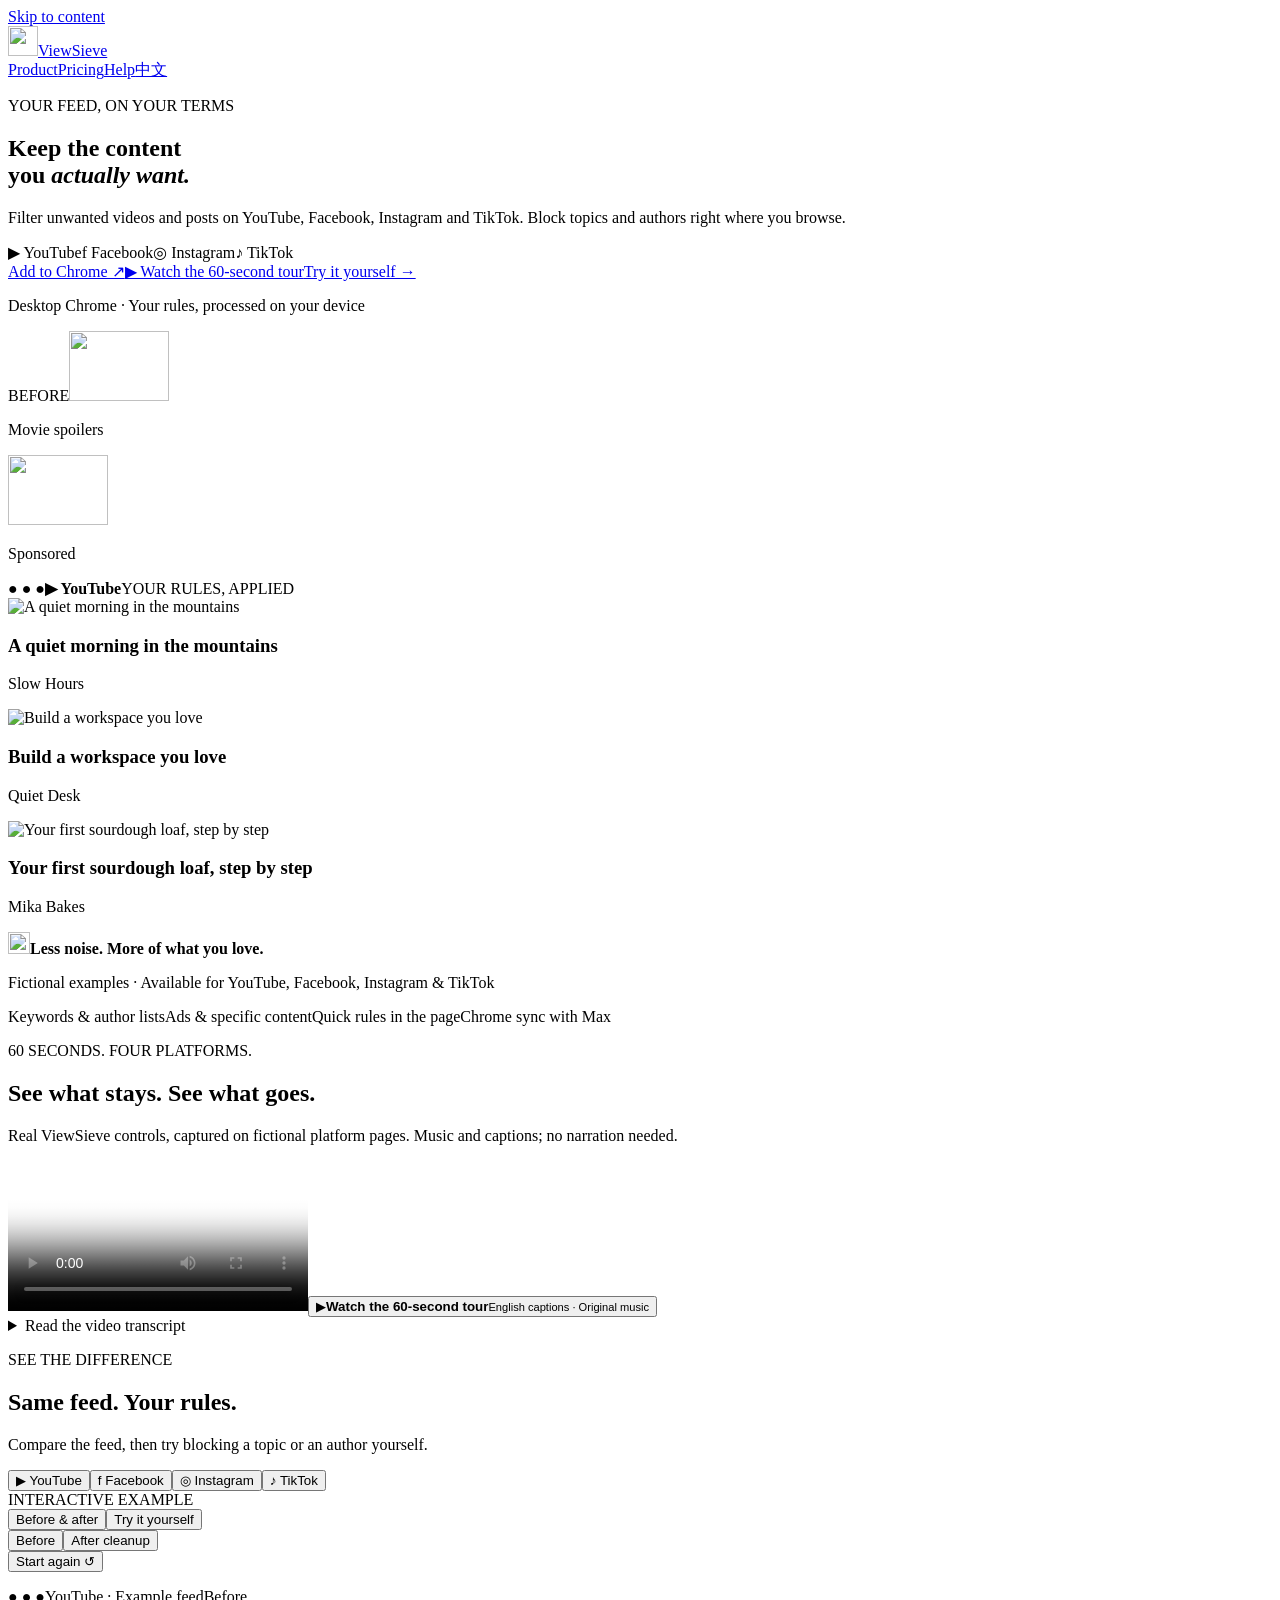
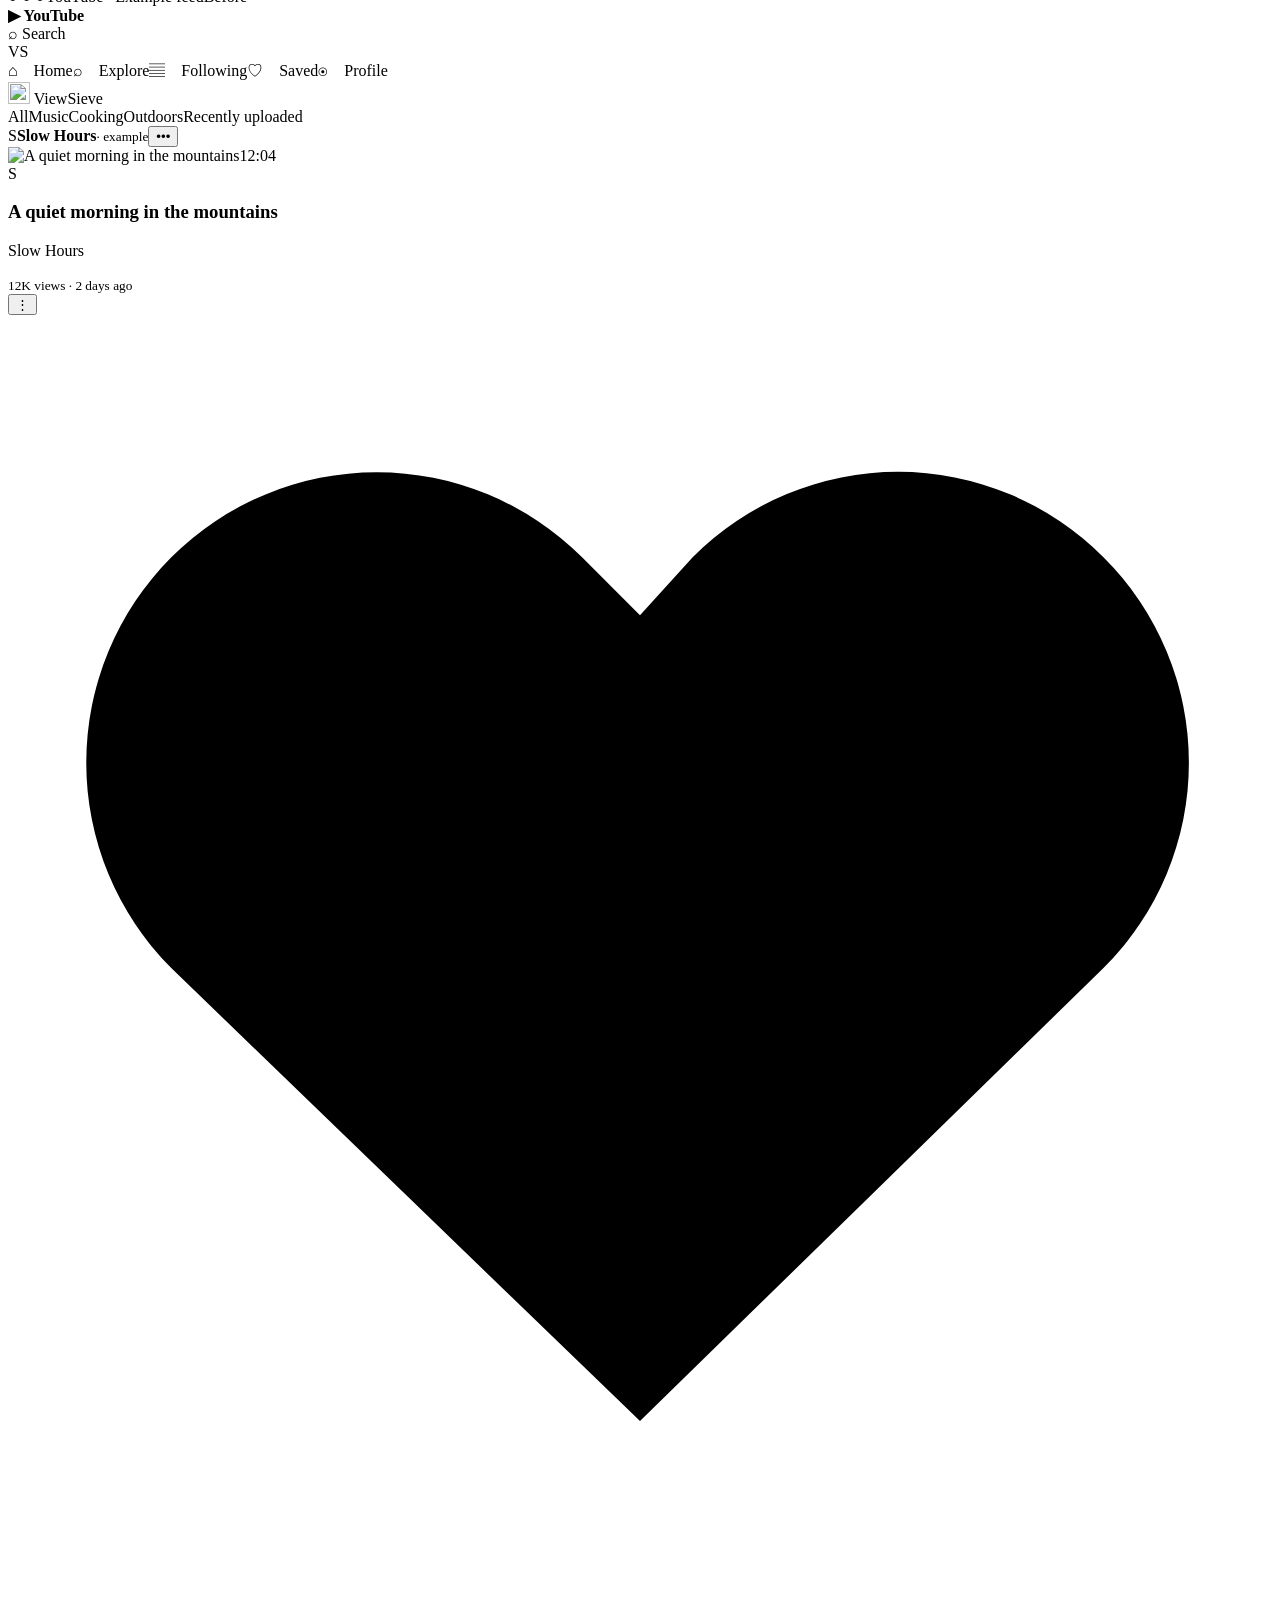
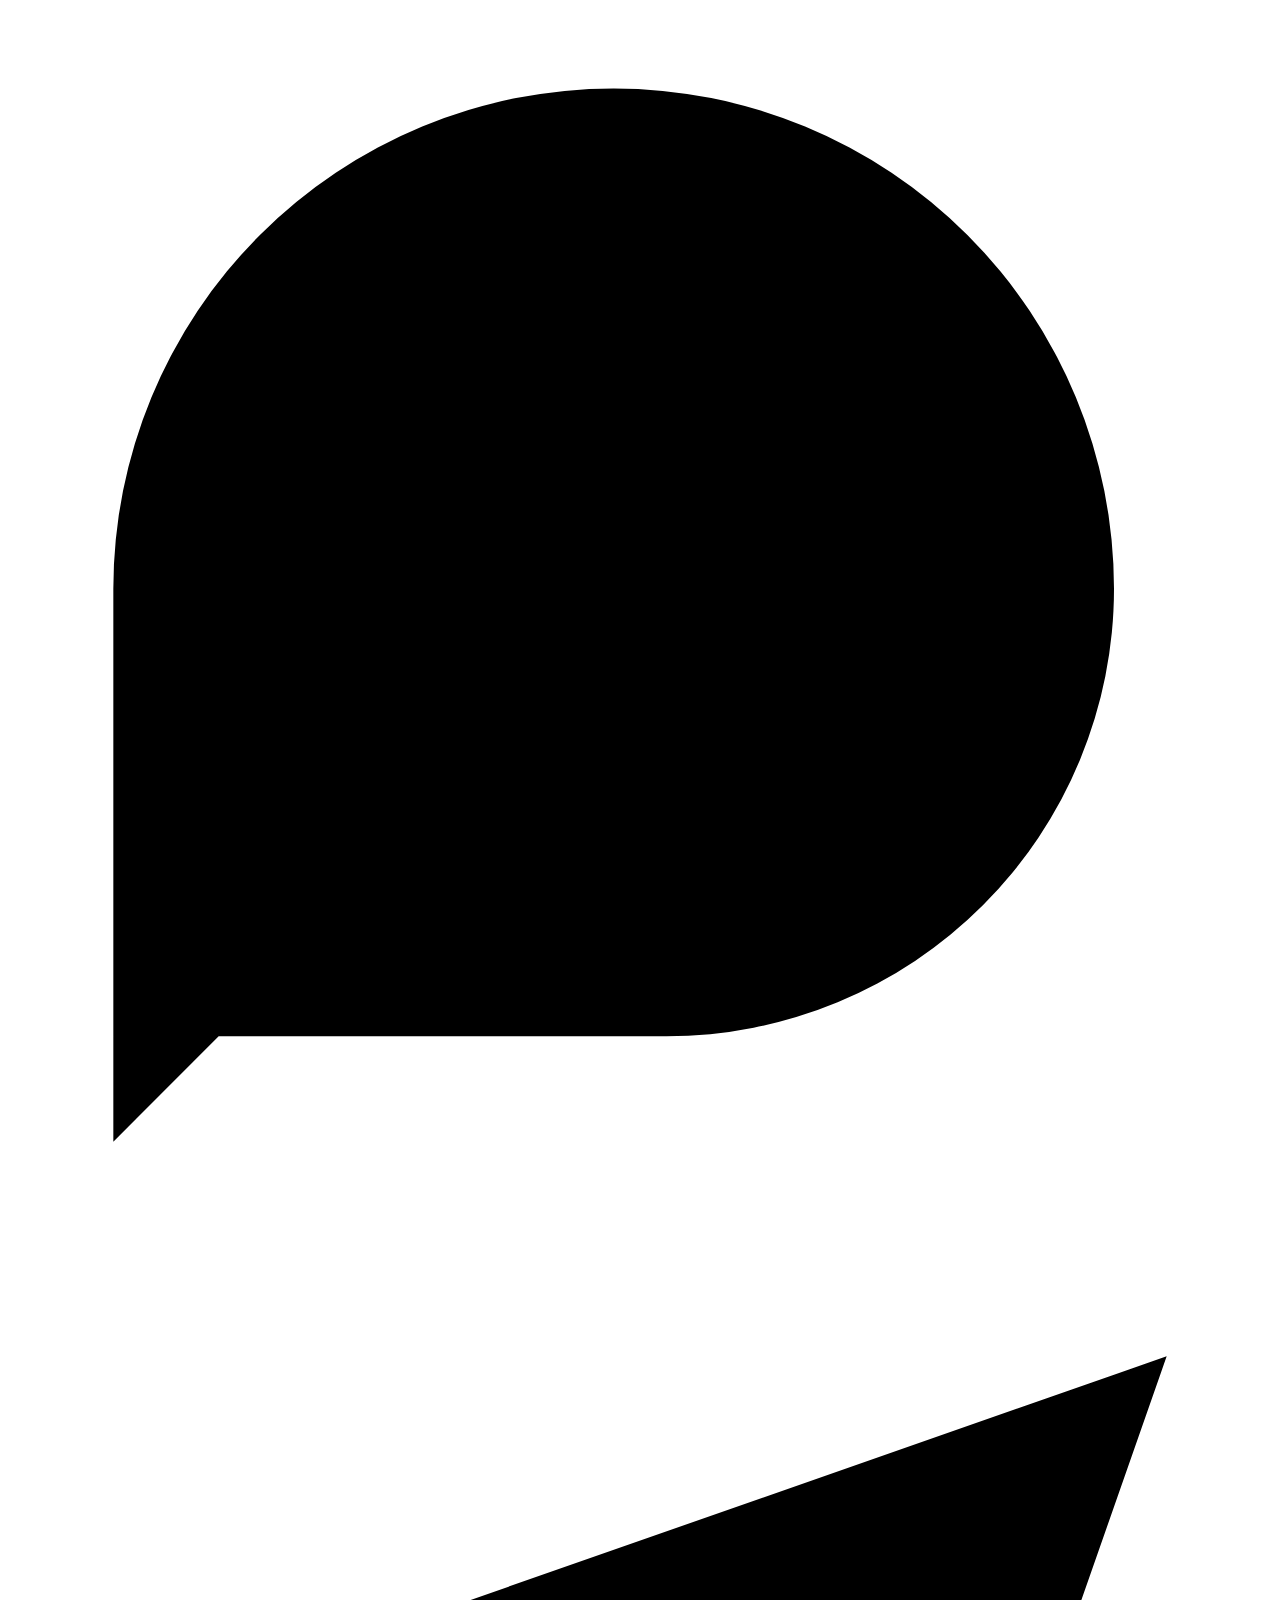
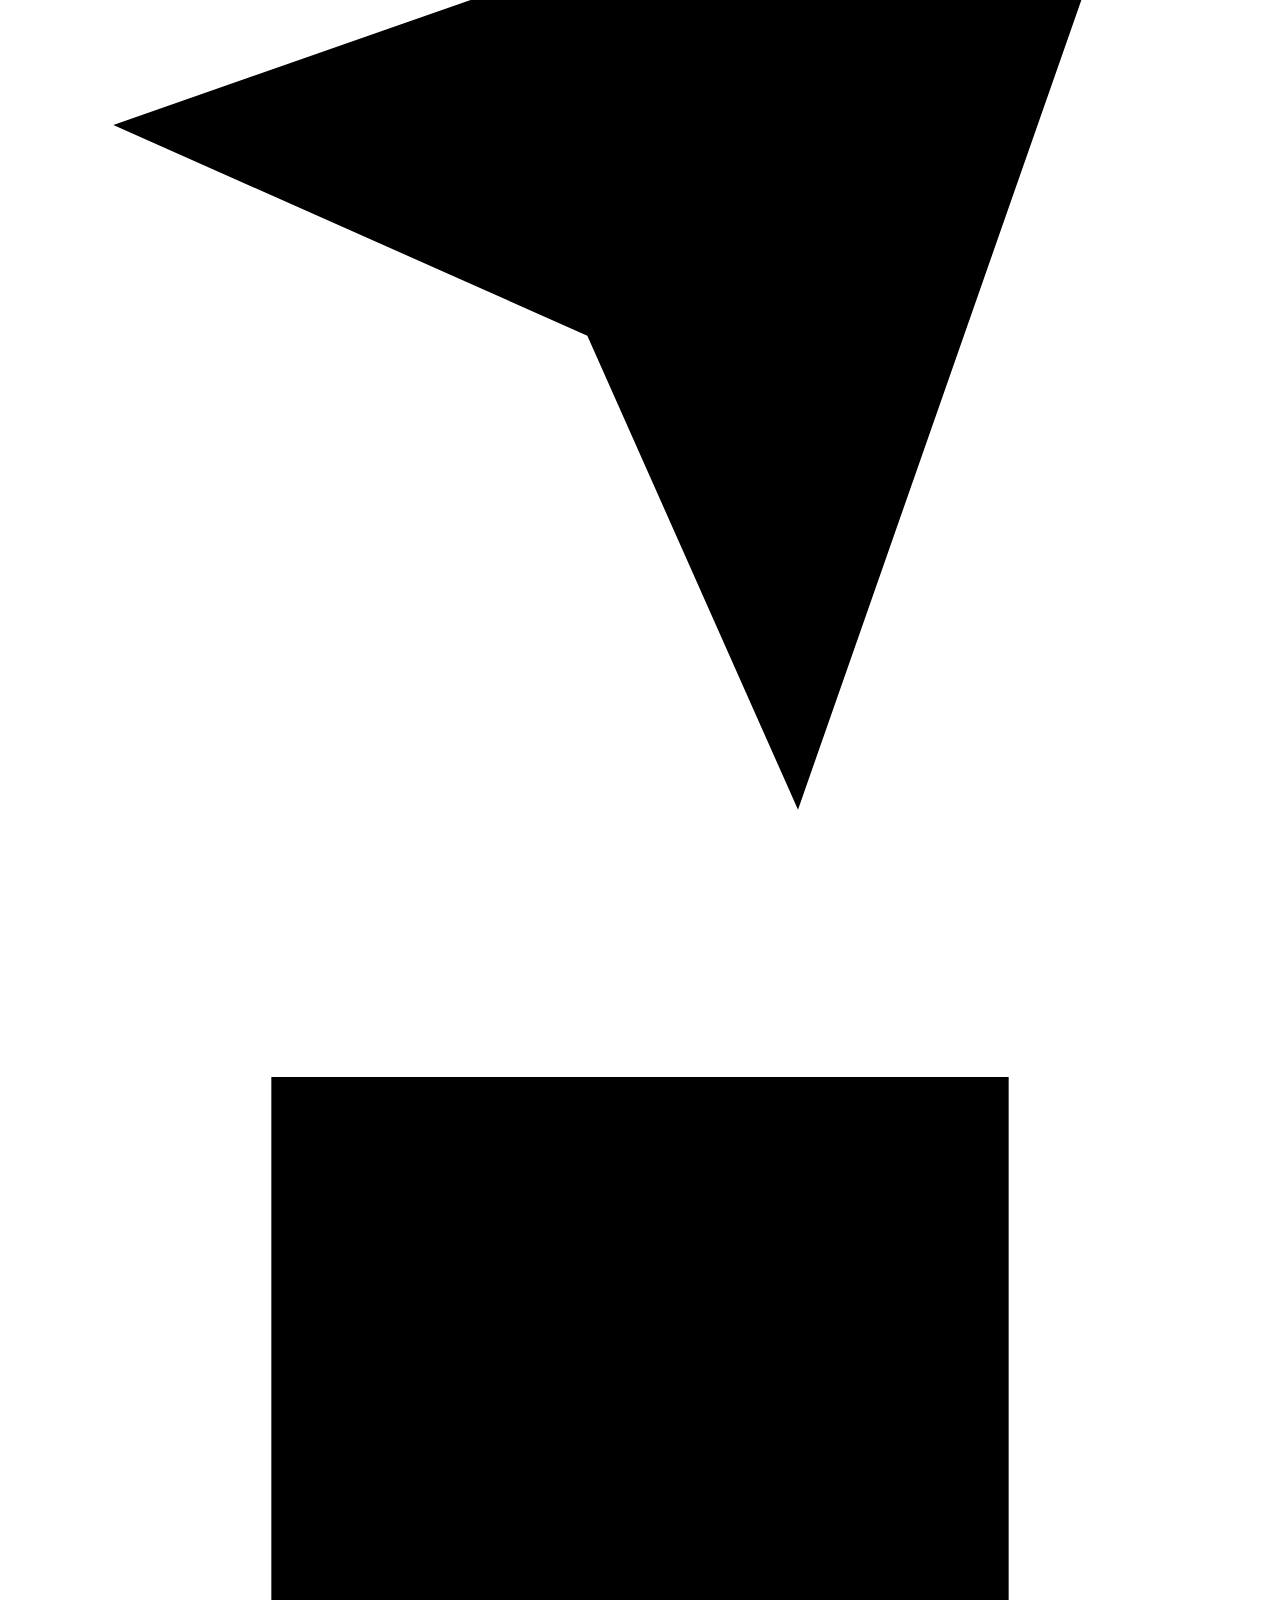
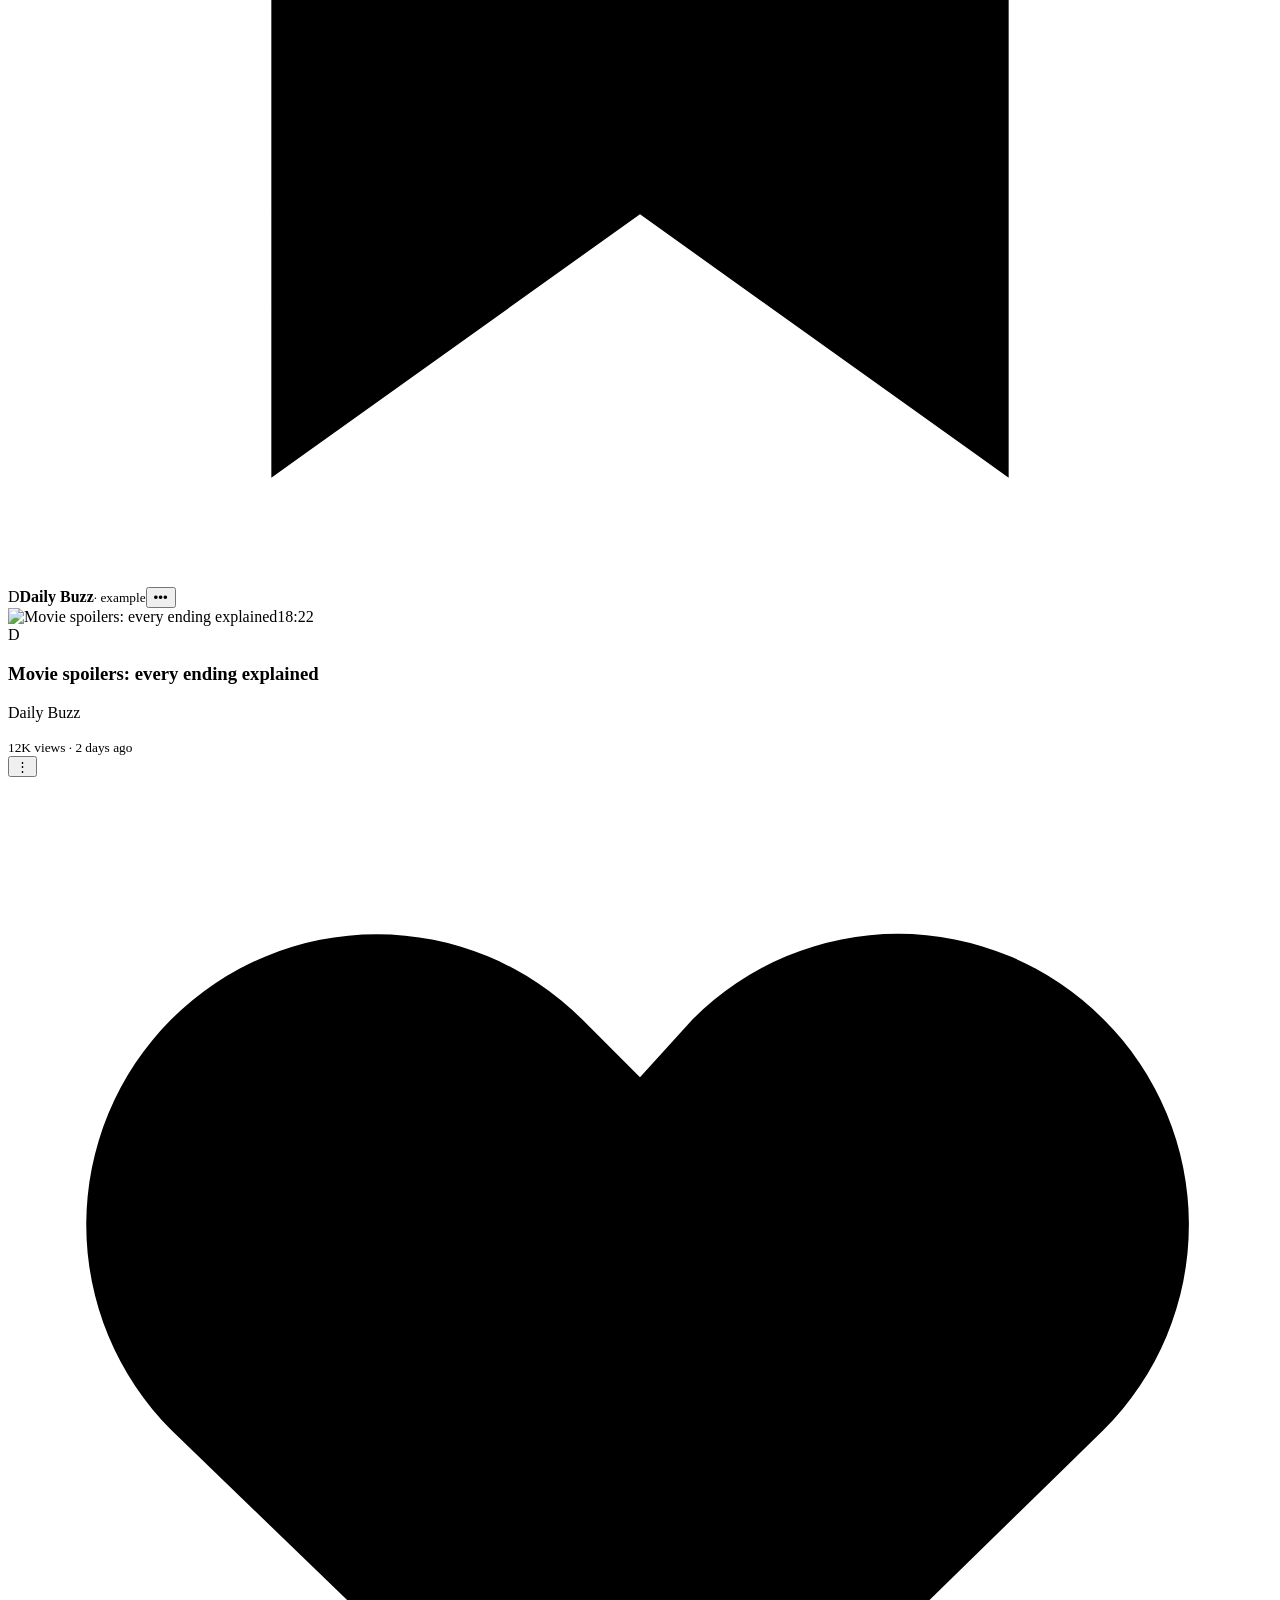
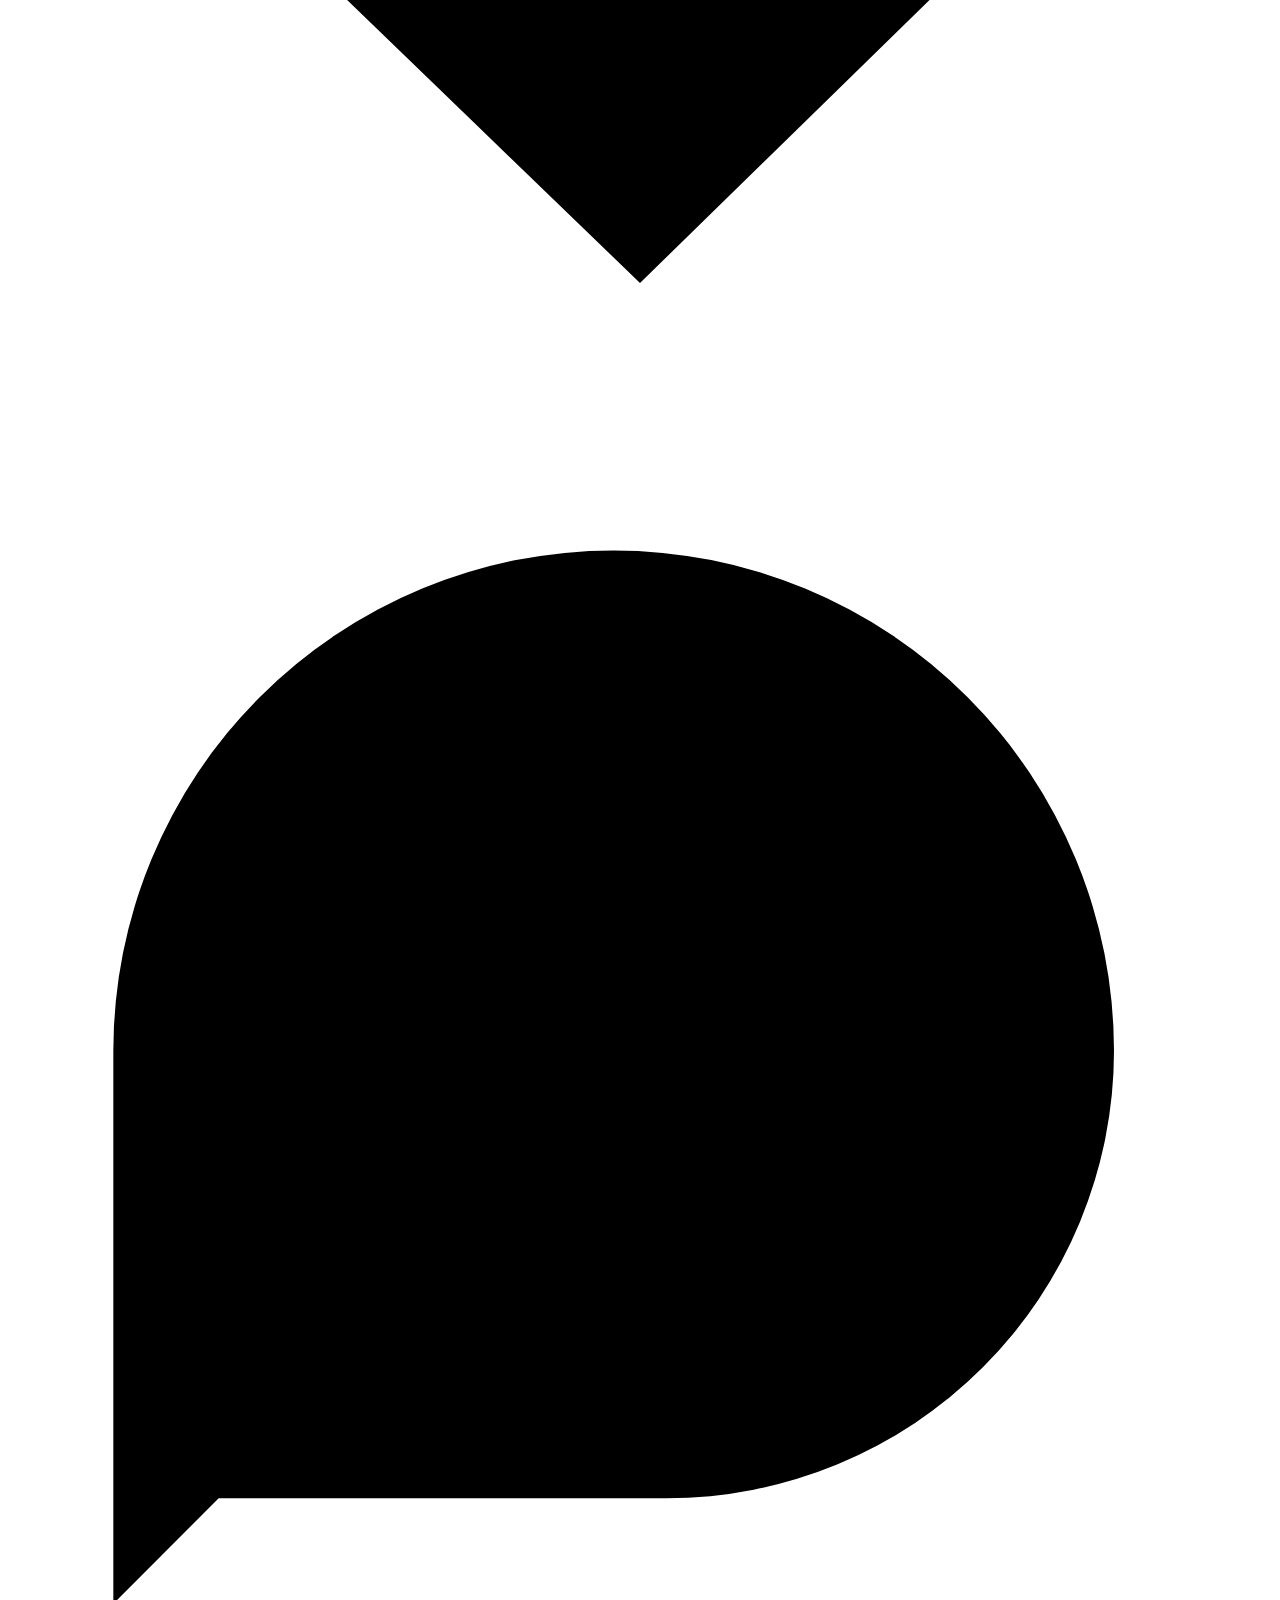
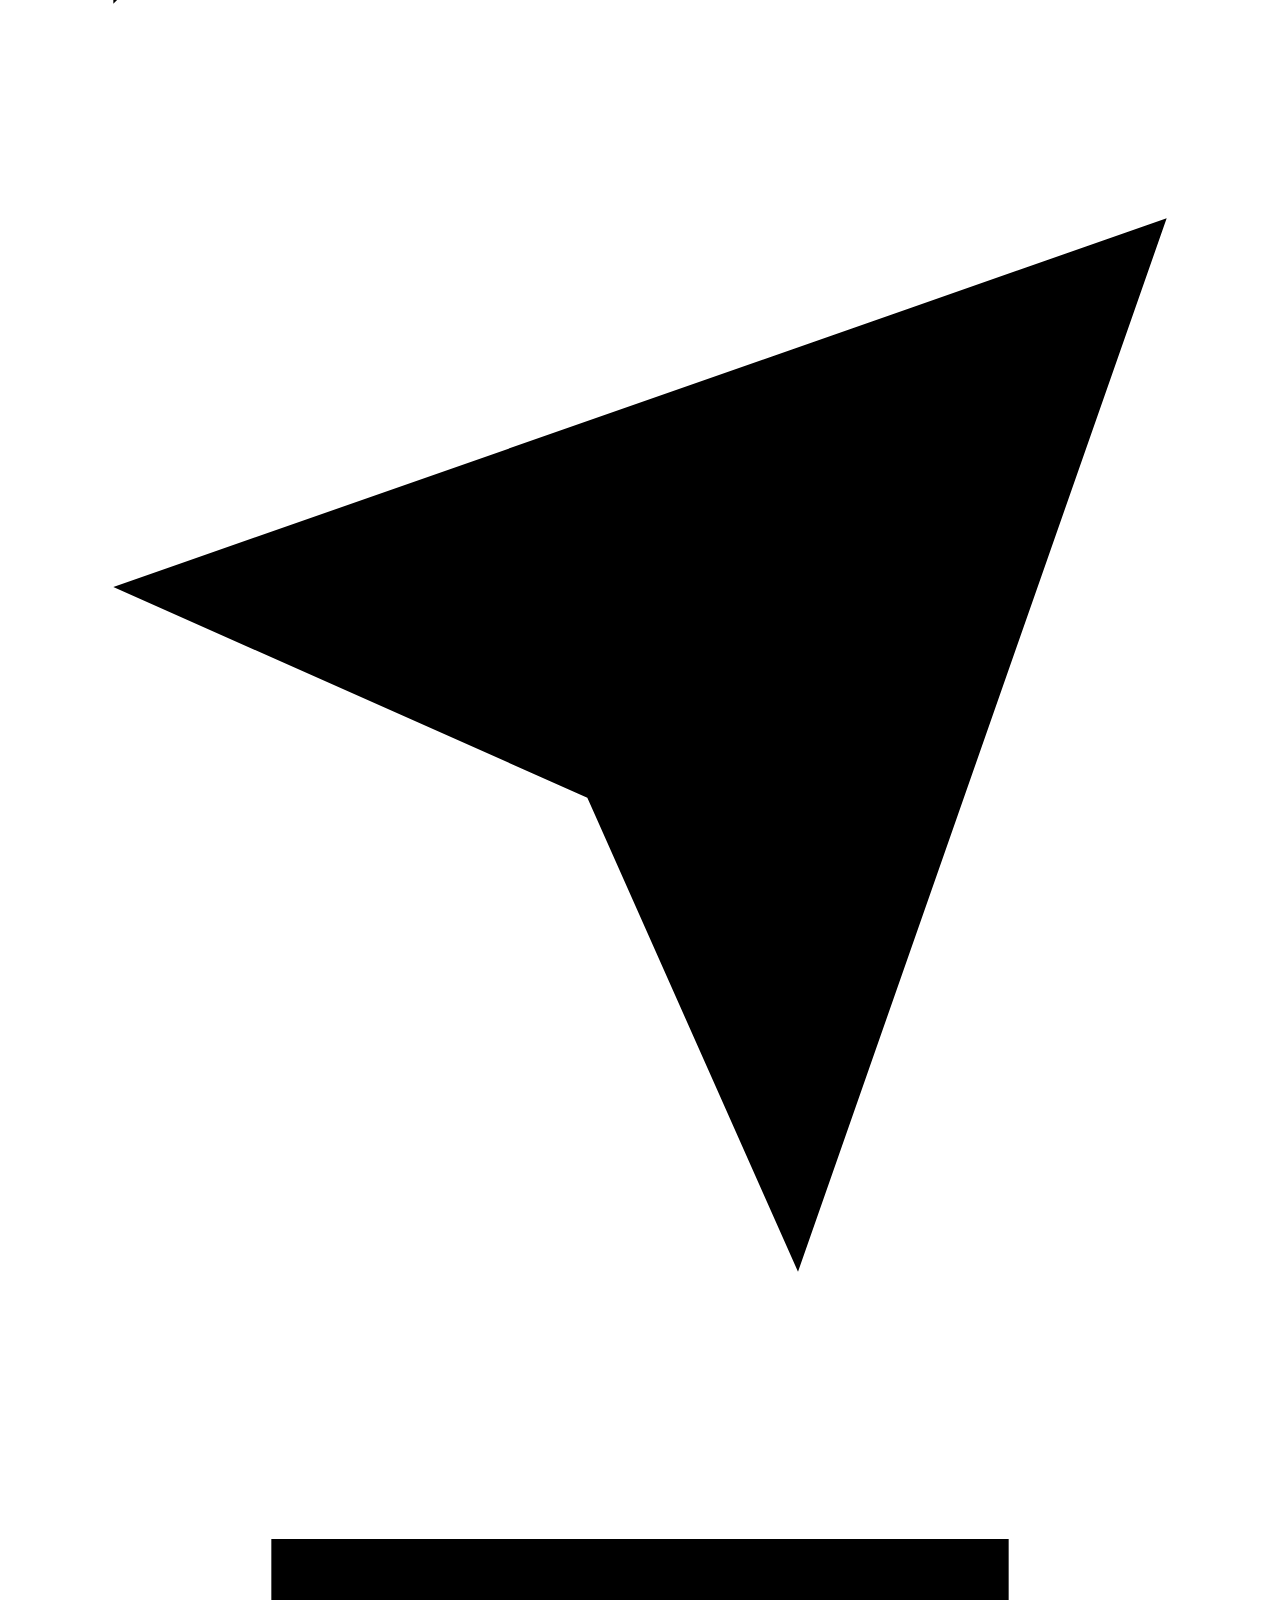
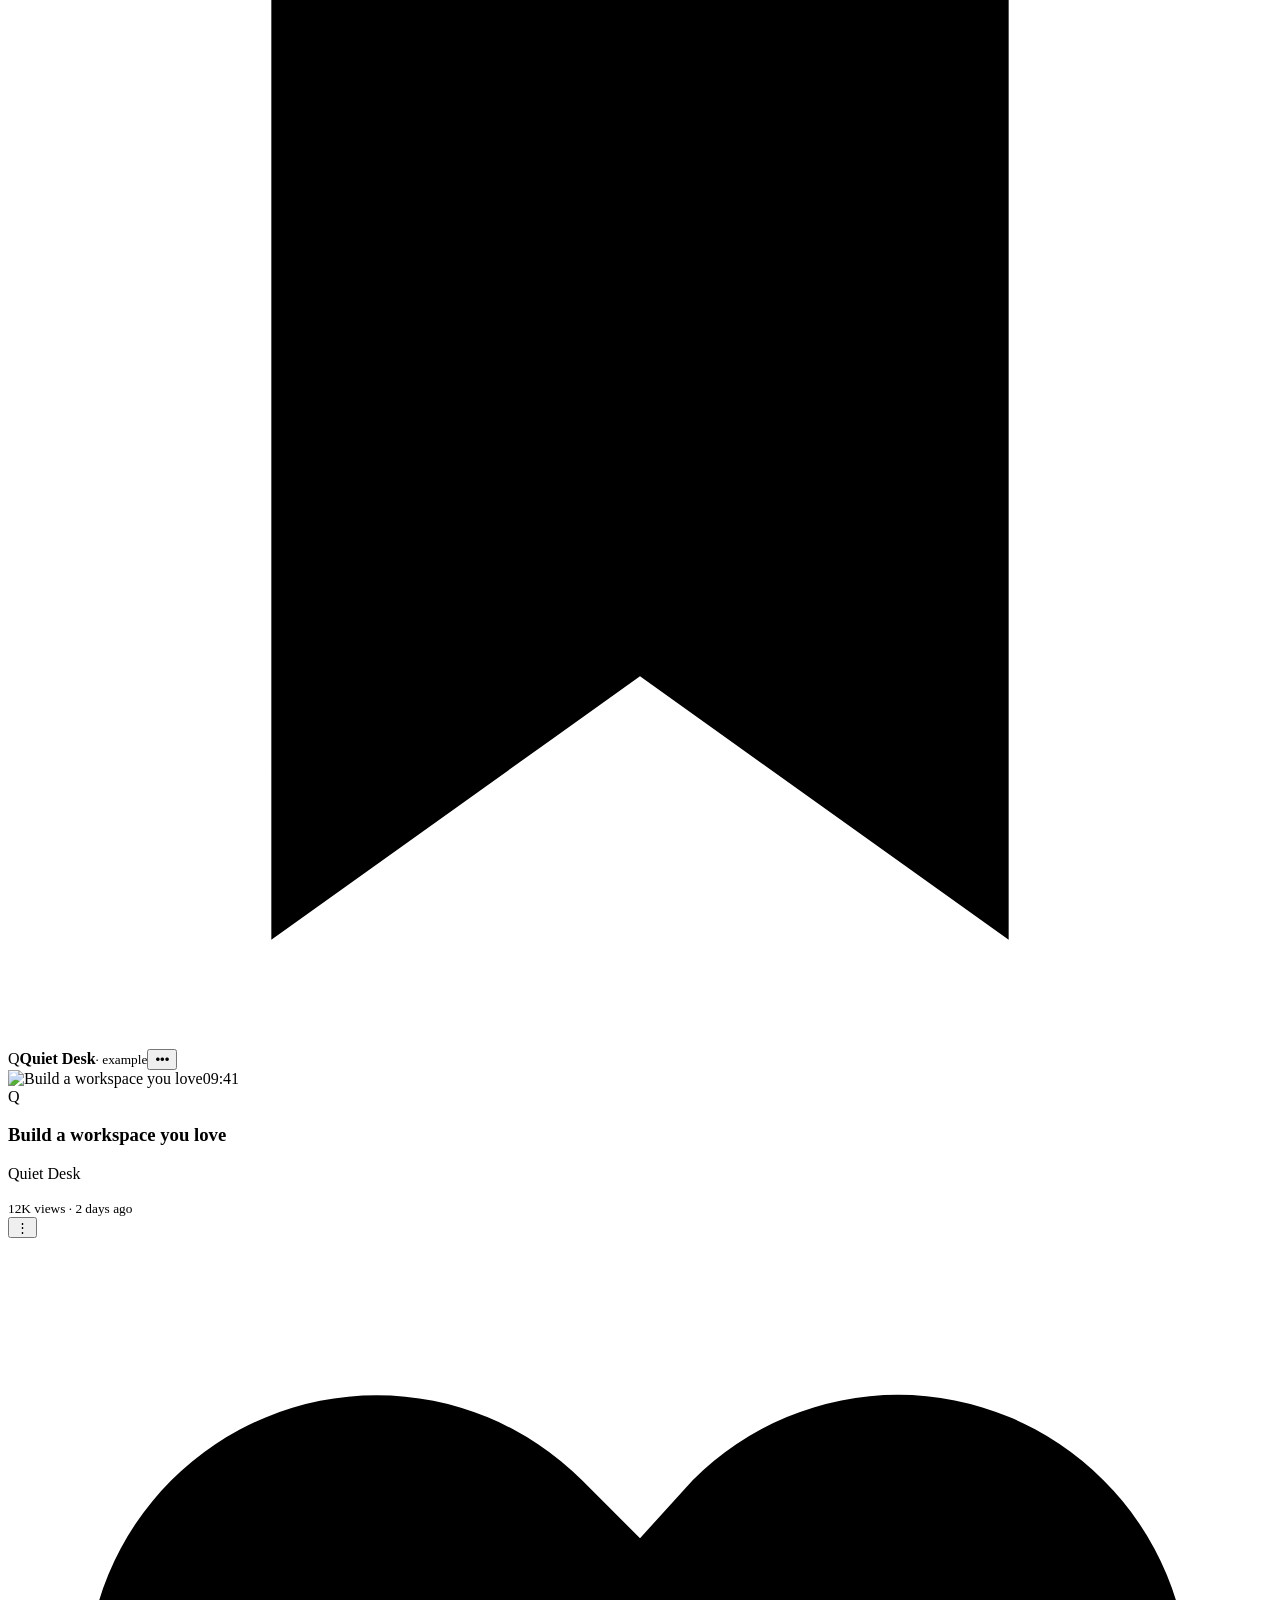
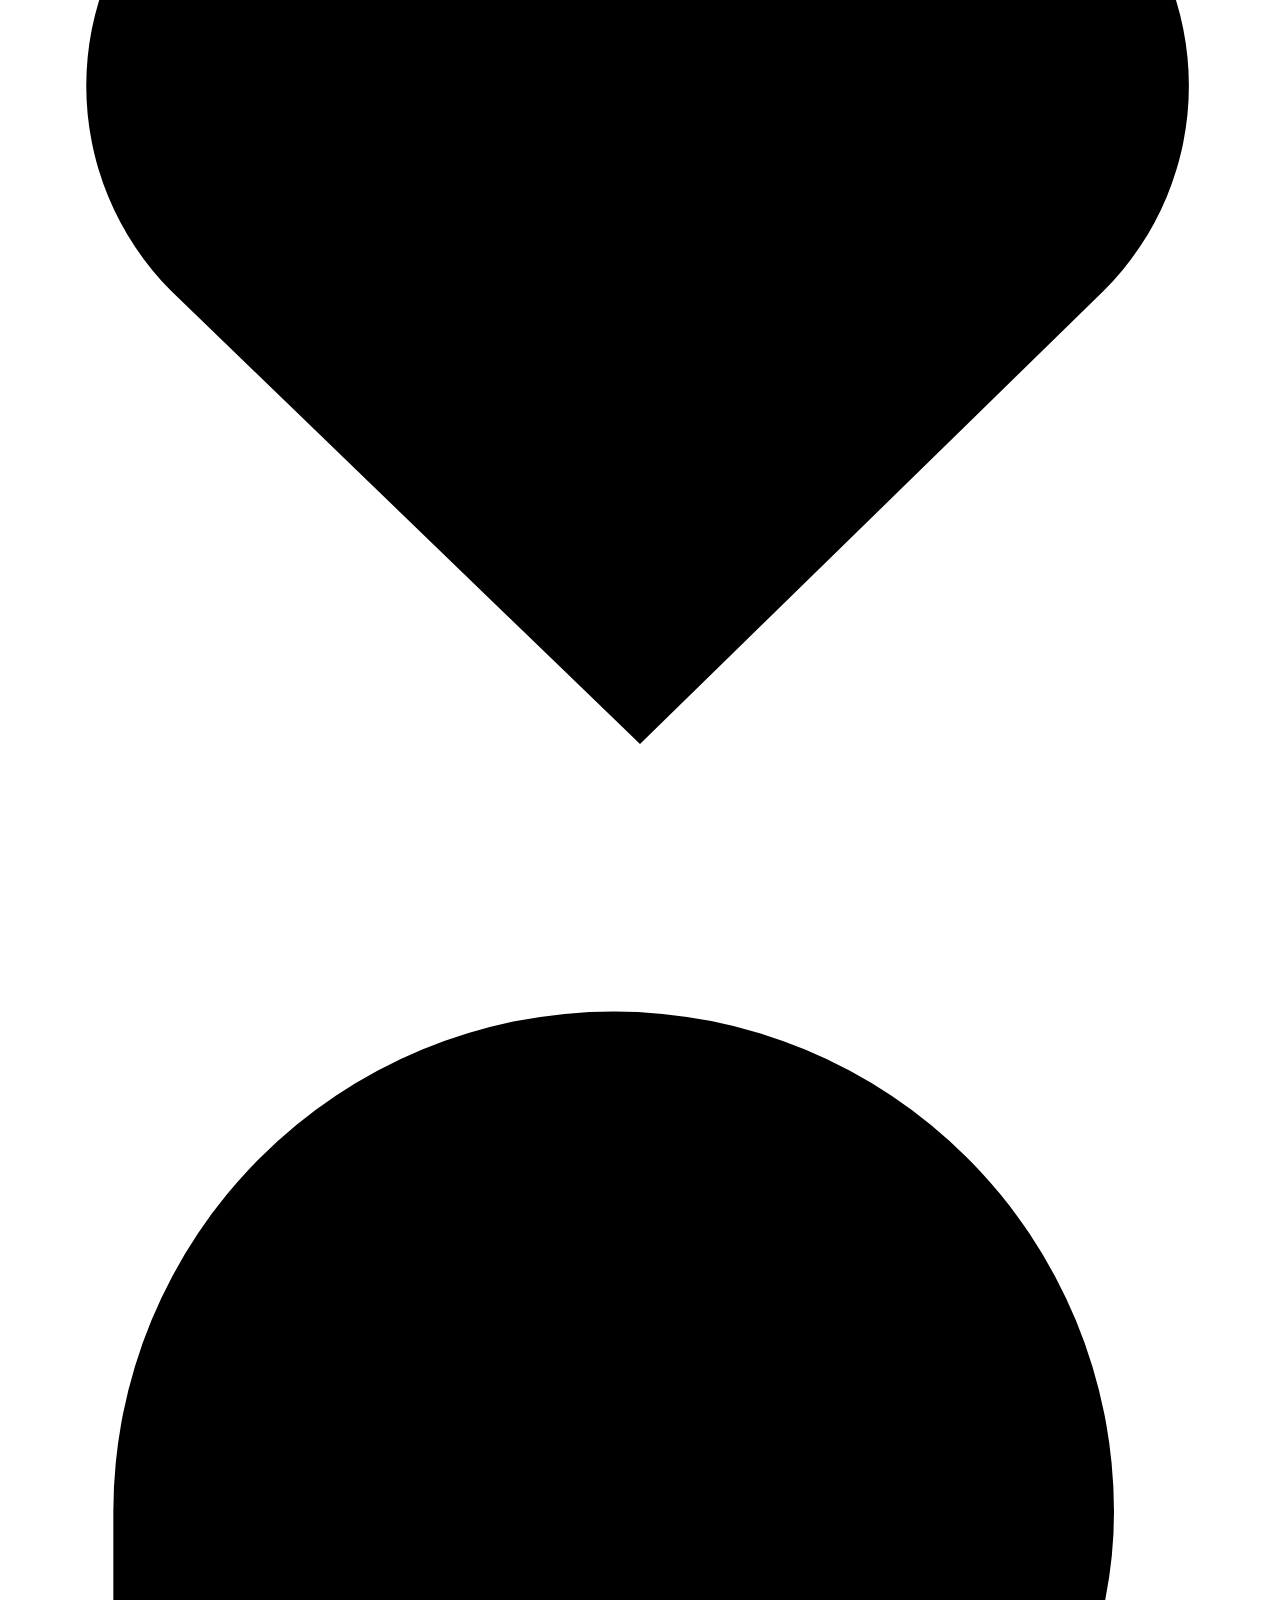
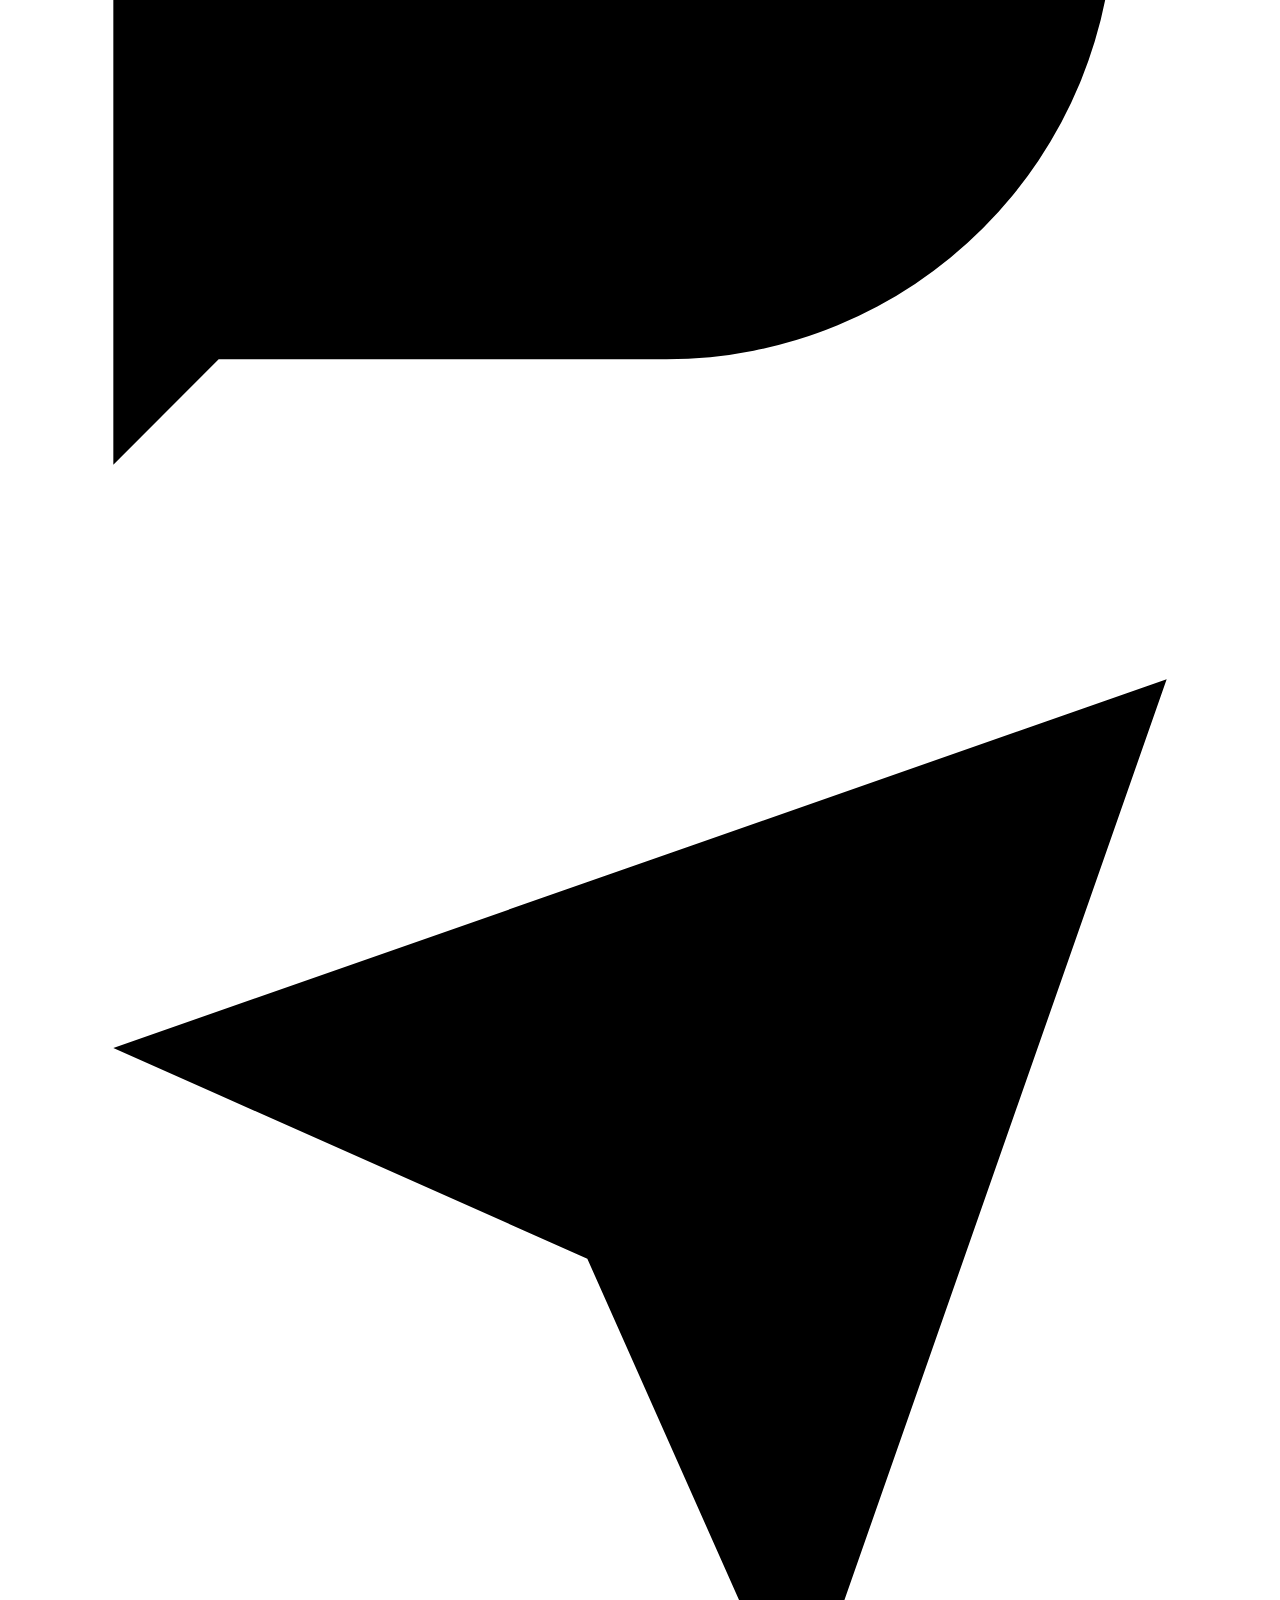
==== commit 7174888e: "feat: showcase Facebook cleanup on bilingual website Publish reviewed static pages, four-platform de" ====
--- a/index.html
+++ b/index.html
@@ -1 +1 @@
-<!DOCTYPE html><html lang="en"><head><meta charset="utf-8"><meta name="viewport" content="width=device-width"><title>A feed that feels like yours — ViewSieve</title><meta name="description" content="Clean up YouTube, Instagram and TikTok. Add keywords, block authors and auto-skip eligible ads. Sync your settings with Chrome on Max."><meta name="color-scheme" content="light dark"><link rel="icon" type="image/png" sizes="32x32" href="/viewsieve-site/brand/favicon-32.png"><meta property="og:title" content="A feed that feels like yours — ViewSieve"><meta property="og:description" content="Clean up YouTube, Instagram and TikTok. Add keywords, block authors and auto-skip eligible ads. Sync your settings with Chrome on Max."><meta property="og:type" content="website"><meta property="og:image" content="https://abnerwater.github.io/viewsieve-site/brand/social-1200x630.png"><meta property="og:image:width" content="1200"><meta property="og:image:height" content="630"><meta name="twitter:card" content="summary_large_image"><link rel="canonical" href="https://abnerwater.github.io/viewsieve-site/"><meta property="og:url" content="https://abnerwater.github.io/viewsieve-site/"><link rel="alternate" hreflang="en" href="https://abnerwater.github.io/viewsieve-site/"><link rel="alternate" hreflang="zh-CN" href="https://abnerwater.github.io/viewsieve-site/zh/"><link rel="stylesheet" href="/viewsieve-site/_astro/Layout.CH0F5gtR.css"><link rel="stylesheet" href="/viewsieve-site/_astro/_..EUCYs3kT.css"></head><body data-page="home"><a class="skip-link" href="#main">Skip to content</a><header class="site-header wrap"><a class="brand" href="/viewsieve-site/" aria-label="ViewSieve"><img src="/viewsieve-site/brand/viewsieve.svg" width="30" height="30" alt="">ViewSieve</a><nav aria-label="Main navigation"><a href="/viewsieve-site/" data-analytics-position="header" aria-current="page">Product</a><a href="/viewsieve-site/pricing/" data-analytics-event="pricing_open" data-analytics-position="header">Pricing</a><a href="/viewsieve-site/help/" data-analytics-position="header">Help</a><a class="language" href="/viewsieve-site/zh/" lang="zh-CN">中文</a></nav></header><main id="main"><section class="hero wrap"><div class="hero-copy"><p class="eyebrow"><span class="status-dot"></span> YOUR FEED, ON YOUR TERMS</p><h1>Keep the content<br>you <em>actually want.</em></h1><p class="hero-description">Filter unwanted videos and posts on YouTube, Instagram and TikTok. Block topics and authors right where you browse.</p><div class="platforms"><span>▶ YouTube</span><span>◎ Instagram</span><span>♪ TikTok</span></div><div class="actions"><a class="button primary" href="https://chromewebstore.google.com/detail/viewsieve-content-filter/ohlbdbhfhabbnfodbgdcgkdakogljgkm" target="_blank" rel="noopener noreferrer" data-analytics-event="install_click" data-analytics-position="hero">Add to Chrome ↗</a><a class="button secondary" href="#film">▶ Watch the 60-second tour</a><a class="text-link" href="#demo" data-analytics-event="demo_open" data-analytics-position="hero">Try it yourself →</a></div><p class="hero-note">Desktop Chrome · Your rules, processed on your device</p></div><div class="hero-product" data-astro-cid-fr3k5pam><div class="hp-before" data-astro-cid-fr3k5pam><span data-astro-cid-fr3k5pam>BEFORE</span><img src="/viewsieve-site/demo-media/premiere.webp" width="100" height="70" alt="" data-astro-cid-fr3k5pam><p data-astro-cid-fr3k5pam>Movie spoilers</p><img src="/viewsieve-site/demo-media/headphones.webp" width="100" height="70" alt="" data-astro-cid-fr3k5pam><p data-astro-cid-fr3k5pam>Sponsored</p></div><div class="hp-browser" data-astro-cid-fr3k5pam><div class="hp-bar" data-astro-cid-fr3k5pam><span data-astro-cid-fr3k5pam>● ● ●</span><b data-astro-cid-fr3k5pam>▶ YouTube</b><span class="tag" data-astro-cid-fr3k5pam>YOUR RULES, APPLIED</span></div><div class="hp-feed" data-astro-cid-fr3k5pam><article data-astro-cid-fr3k5pam><img src="/viewsieve-site/demo-media/lake.webp" alt="A quiet morning in the mountains" width="512" height="512" fetchpriority="high" data-astro-cid-fr3k5pam><h3 data-astro-cid-fr3k5pam>A quiet morning in the mountains</h3><p data-astro-cid-fr3k5pam>Slow Hours</p></article><article data-astro-cid-fr3k5pam><img src="/viewsieve-site/demo-media/desk.webp" alt="Build a workspace you love" width="512" height="512" fetchpriority="high" data-astro-cid-fr3k5pam><h3 data-astro-cid-fr3k5pam>Build a workspace you love</h3><p data-astro-cid-fr3k5pam>Quiet Desk</p></article><article data-astro-cid-fr3k5pam><img src="/viewsieve-site/demo-media/bread.webp" alt="Your first sourdough loaf, step by step" width="512" height="512" fetchpriority="high" data-astro-cid-fr3k5pam><h3 data-astro-cid-fr3k5pam>Your first sourdough loaf, step by step</h3><p data-astro-cid-fr3k5pam>Mika Bakes</p></article></div><div class="hp-bottom" data-astro-cid-fr3k5pam><img src="/viewsieve-site/brand/viewsieve.svg" width="22" height="22" alt="" data-astro-cid-fr3k5pam><b data-astro-cid-fr3k5pam>Less noise. More of what you love.</b></div></div><p class="hp-note" data-astro-cid-fr3k5pam>Fictional examples · Available for YouTube, Instagram &amp; TikTok</p></div></section><div class="benefit-strip wrap"><span>Keywords &amp; author lists</span><span>Ads &amp; specific content</span><span>Quick rules in the page</span><span>Chrome sync with Max</span></div><section id="film" class="section wrap promo-section" aria-labelledby="film-title" data-astro-cid-haf435wi><div class="section-heading" data-astro-cid-haf435wi><p class="eyebrow" data-astro-cid-haf435wi>60 SECONDS. THREE PLATFORMS.</p><h2 id="film-title" data-astro-cid-haf435wi>See what stays. See what goes.</h2><p data-astro-cid-haf435wi>Real ViewSieve controls, captured on fictional platform pages. Music and captions; no narration needed.</p></div><div class="promo-player" data-promo data-astro-cid-haf435wi><video controls playsinline preload="none" poster="/viewsieve-site/media/viewsieve-en-poster.webp" data-media="/viewsieve-site/media/viewsieve-en-720.mp4" aria-label="ViewSieve introduction, English" data-astro-cid-haf435wi><track kind="subtitles" srclang="en" label="English" data-track="/viewsieve-site/media/viewsieve-en.vtt" data-astro-cid-haf435wi></video><button class="promo-play" data-promo-play data-astro-cid-haf435wi><span aria-hidden="true" data-astro-cid-haf435wi>▶</span><b data-astro-cid-haf435wi>Watch the 60-second tour</b><small data-astro-cid-haf435wi>English captions · Original music</small></button><p hidden data-promo-error role="status" data-astro-cid-haf435wi>The video could not load. Try again or explore the interactive demo below.</p></div><details class="promo-transcript" data-astro-cid-haf435wi><summary data-astro-cid-haf435wi>Read the video transcript</summary><p data-astro-cid-haf435wi>ViewSieve filters unwanted content on YouTube, Instagram and TikTok. Pick title words, block an author, and matching items disappear with a three-second undo. Explicit promotions and TikTok partnerships and LIVE recommendations can be skipped. YouTube auto-skip acts only when its native Skip button becomes available. Interface cleanup and grid layouts require Pro or Max. Chrome configuration sync is optional, off by default, and available with Max (80 KiB). Start with Free in the Chrome Web Store. These are fictional examples, not your connected accounts.</p></details></section><script type="module">document.querySelectorAll(`[data-promo]`).forEach(e=>{let t=e.querySelector(`video`),n=e.querySelector(`[data-promo-play]`),r=e.querySelector(`[data-promo-error]`),i=()=>{if(!t.getAttribute(`src`)){t.src=t.dataset.media;let e=t.querySelector(`track`);e.src=e.dataset.track}};n.addEventListener(`click`,()=>{r.hidden=!0,i(),t.play().then(()=>{n.hidden=!0}).catch(()=>{r.hidden=!1})}),t.addEventListener(`play`,()=>{n.hidden=!0,r.hidden=!0}),t.addEventListener(`error`,()=>{r.hidden=!1,n.hidden=!1,t.removeAttribute(`src`)}),window.addEventListener(`pagehide`,()=>t.pause())});</script><section id="demo" class="section wrap" data-feed-demo aria-labelledby="demo-heading"><div class="section-heading"><p class="eyebrow">SEE THE DIFFERENCE</p><h2 id="demo-heading">Same feed. Your rules.</h2><p>Compare the feed, then try blocking a topic or an author yourself.</p></div><div class="sf-shell" data-platform="youtube" data-experience="compare"><div class="sf-toolbar"><div class="sf-platforms" role="tablist" aria-label="Demo platform"><button role="tab" id="platform-youtube" aria-controls="feed-youtube" aria-selected="true" tabindex="0" data-platform-tab="youtube"><span aria-hidden="true">▶</span> YouTube</button><button role="tab" id="platform-instagram" aria-controls="feed-instagram" aria-selected="false" tabindex="-1" data-platform-tab="instagram"><span aria-hidden="true">◎</span> Instagram</button><button role="tab" id="platform-tiktok" aria-controls="feed-tiktok" aria-selected="false" tabindex="-1" data-platform-tab="tiktok"><span aria-hidden="true">♪</span> TikTok</button></div><span class="sf-example">INTERACTIVE EXAMPLE</span></div><div class="sf-controls"><div class="sf-modes"><button data-experience="compare" aria-pressed="true">Before &amp; after</button><button data-experience="try" aria-pressed="false">Try it yourself</button></div><div class="sf-switch" data-comparison><button data-view="before" aria-pressed="true">Before</button><button data-view="after" aria-pressed="false">After cleanup</button></div><button class="text-link" data-feed-reset>Start again ↺</button></div><div class="sf-guide"><span class="sf-guide-dot"></span><p data-guide></p><span class="sf-count" data-count-result aria-live="polite"></span></div><div id="feed-youtube" class="sf-window sf-youtube" data-feed-panel="youtube" role="tabpanel" aria-labelledby="platform-youtube" tabindex="0"><div class="sf-browserbar"><span aria-hidden="true">● ● ●</span><span>YouTube · Example feed</span><span class="sf-state-label" data-state-label>Before</span></div><div class="sf-native-header"><b><span class="sf-platform-symbol" aria-hidden="true">▶</span> YouTube</b><div class="sf-search">⌕ Search</div><span class="sf-profile">VS</span></div><div class="sf-native-body"><aside class="sf-nav" aria-label="Example navigation"><span class="sf-nav-active">⌂　Home</span><span>⌕　Explore</span><span>▤　Following</span><span>♡　Saved</span><span>◉　Profile</span><div class="sf-nav-brand"><img src="/viewsieve-site/brand/viewsieve.svg" alt="" width="22" height="22"> ViewSieve</div></aside><div class="sf-content"><div class="sf-chips"><span>All</span><span>Music</span><span>Cooking</span><span>Outdoors</span><span>Recently uploaded</span></div><div class="sf-feed" data-feed-scroll><article class="sf-card" data-item="lake" data-kind="ordinary" data-author="slow-hours"><div class="sf-card-author"><span class="sf-avatar">S</span><strong>Slow Hours</strong><small>· example</small><button class="sf-more" data-card-menu aria-label="Options for A quiet morning in the mountains" aria-expanded="false">•••</button></div><div class="sf-image"><img src="/viewsieve-site/demo-media/lake.webp" alt="A quiet morning in the mountains" width="512" height="512" loading="lazy"><span class="sf-duration">12:04</span></div><div class="sf-card-details"><span class="sf-avatar">S</span><div><h3>A quiet morning in the mountains</h3><p>Slow Hours</p><small>12K views · 2 days ago</small></div><button class="sf-more" data-card-menu aria-label="Options for A quiet morning in the mountains" aria-expanded="false">⋮</button></div><div class="sf-social-actions" aria-hidden="true"><svg viewBox="0 0 24 24"><path d="M20.8 4.6a5.5 5.5 0 0 0-7.8 0L12 5.7l-1.1-1.1a5.5 5.5 0 0 0-7.8 7.8L12 21l8.8-8.6a5.5 5.5 0 0 0 0-7.8Z"></path></svg><svg viewBox="0 0 24 24"><path d="M21 11.5a8.5 8.5 0 0 1-8.5 8.5H4l-2 2V11.5a9.5 9.5 0 0 1 19 0Z"></path></svg><svg viewBox="0 0 24 24"><path d="m22 2-7 20-4-9-9-4 20-7ZM22 2 11 13"></path></svg><svg class="sf-save" viewBox="0 0 24 24"><path d="M5 3h14v19l-7-5-7 5V3Z"></path></svg></div><div class="sf-menu" hidden><span>ViewSieve</span><button data-add-word>Block words from this text…</button><button data-add-author>Block this author</button><button data-menu-close>Cancel</button></div></article><article class="sf-card" data-item="spoilers" data-kind="keyword" data-author="daily-buzz"><div class="sf-card-author"><span class="sf-avatar">D</span><strong>Daily Buzz</strong><small>· example</small><button class="sf-more" data-card-menu aria-label="Options for Movie spoilers: every ending explained" aria-expanded="false">•••</button></div><div class="sf-image"><img src="/viewsieve-site/demo-media/premiere.webp" alt="Movie spoilers: every ending explained" width="512" height="512" loading="lazy"><span class="sf-duration">18:22</span></div><div class="sf-card-details"><span class="sf-avatar">D</span><div><h3>Movie spoilers: every ending explained</h3><p>Daily Buzz</p><small>12K views · 2 days ago</small></div><button class="sf-more" data-card-menu aria-label="Options for Movie spoilers: every ending explained" aria-expanded="false">⋮</button></div><div class="sf-social-actions" aria-hidden="true"><svg viewBox="0 0 24 24"><path d="M20.8 4.6a5.5 5.5 0 0 0-7.8 0L12 5.7l-1.1-1.1a5.5 5.5 0 0 0-7.8 7.8L12 21l8.8-8.6a5.5 5.5 0 0 0 0-7.8Z"></path></svg><svg viewBox="0 0 24 24"><path d="M21 11.5a8.5 8.5 0 0 1-8.5 8.5H4l-2 2V11.5a9.5 9.5 0 0 1 19 0Z"></path></svg><svg viewBox="0 0 24 24"><path d="m22 2-7 20-4-9-9-4 20-7ZM22 2 11 13"></path></svg><svg class="sf-save" viewBox="0 0 24 24"><path d="M5 3h14v19l-7-5-7 5V3Z"></path></svg></div><div class="sf-menu" hidden><span>ViewSieve</span><button data-add-word>Block words from this text…</button><button data-add-author>Block this author</button><button data-menu-close>Cancel</button></div></article><article class="sf-card" data-item="desk" data-kind="ordinary" data-author="quiet-desk"><div class="sf-card-author"><span class="sf-avatar">Q</span><strong>Quiet Desk</strong><small>· example</small><button class="sf-more" data-card-menu aria-label="Options for Build a workspace you love" aria-expanded="false">•••</button></div><div class="sf-image"><img src="/viewsieve-site/demo-media/desk.webp" alt="Build a workspace you love" width="512" height="512" loading="lazy"><span class="sf-duration">09:41</span></div><div class="sf-card-details"><span class="sf-avatar">Q</span><div><h3>Build a workspace you love</h3><p>Quiet Desk</p><small>12K views · 2 days ago</small></div><button class="sf-more" data-card-menu aria-label="Options for Build a workspace you love" aria-expanded="false">⋮</button></div><div class="sf-social-actions" aria-hidden="true"><svg viewBox="0 0 24 24"><path d="M20.8 4.6a5.5 5.5 0 0 0-7.8 0L12 5.7l-1.1-1.1a5.5 5.5 0 0 0-7.8 7.8L12 21l8.8-8.6a5.5 5.5 0 0 0 0-7.8Z"></path></svg><svg viewBox="0 0 24 24"><path d="M21 11.5a8.5 8.5 0 0 1-8.5 8.5H4l-2 2V11.5a9.5 9.5 0 0 1 19 0Z"></path></svg><svg viewBox="0 0 24 24"><path d="m22 2-7 20-4-9-9-4 20-7ZM22 2 11 13"></path></svg><svg class="sf-save" viewBox="0 0 24 24"><path d="M5 3h14v19l-7-5-7 5V3Z"></path></svg></div><div class="sf-menu" hidden><span>ViewSieve</span><button data-add-word>Block words from this text…</button><button data-add-author>Block this author</button><button data-menu-close>Cancel</button></div></article><article class="sf-card" data-item="ad" data-kind="ad" data-author="sound-studio"><div class="sf-card-author"><span class="sf-avatar">S</span><strong>Sound Studio</strong><small>· example</small><button class="sf-more" data-card-menu aria-label="Options for Your next favorite headphones" aria-expanded="false">•••</button></div><div class="sf-image"><img src="/viewsieve-site/demo-media/headphones.webp" alt="Your next favorite headphones" width="512" height="512" loading="lazy"><span class="sf-content-badge">Sponsored</span><span class="sf-duration">00:30</span></div><div class="sf-card-details"><span class="sf-avatar">S</span><div><h3>Your next favorite headphones</h3><p>Sound Studio</p><small>12K views · 2 days ago</small></div><button class="sf-more" data-card-menu aria-label="Options for Your next favorite headphones" aria-expanded="false">⋮</button></div><div class="sf-social-actions" aria-hidden="true"><svg viewBox="0 0 24 24"><path d="M20.8 4.6a5.5 5.5 0 0 0-7.8 0L12 5.7l-1.1-1.1a5.5 5.5 0 0 0-7.8 7.8L12 21l8.8-8.6a5.5 5.5 0 0 0 0-7.8Z"></path></svg><svg viewBox="0 0 24 24"><path d="M21 11.5a8.5 8.5 0 0 1-8.5 8.5H4l-2 2V11.5a9.5 9.5 0 0 1 19 0Z"></path></svg><svg viewBox="0 0 24 24"><path d="m22 2-7 20-4-9-9-4 20-7ZM22 2 11 13"></path></svg><svg class="sf-save" viewBox="0 0 24 24"><path d="M5 3h14v19l-7-5-7 5V3Z"></path></svg></div><div class="sf-menu" hidden><span>ViewSieve</span><button data-add-word>Block words from this text…</button><button data-add-author>Block this author</button><button data-menu-close>Cancel</button></div></article><article class="sf-card" data-item="bread" data-kind="ordinary" data-author="mika-bakes"><div class="sf-card-author"><span class="sf-avatar">M</span><strong>Mika Bakes</strong><small>· example</small><button class="sf-more" data-card-menu aria-label="Options for Your first sourdough loaf, step by step" aria-expanded="false">•••</button></div><div class="sf-image"><img src="/viewsieve-site/demo-media/bread.webp" alt="Your first sourdough loaf, step by step" width="512" height="512" loading="lazy"><span class="sf-duration">16:02</span></div><div class="sf-card-details"><span class="sf-avatar">M</span><div><h3>Your first sourdough loaf, step by step</h3><p>Mika Bakes</p><small>12K views · 2 days ago</small></div><button class="sf-more" data-card-menu aria-label="Options for Your first sourdough loaf, step by step" aria-expanded="false">⋮</button></div><div class="sf-social-actions" aria-hidden="true"><svg viewBox="0 0 24 24"><path d="M20.8 4.6a5.5 5.5 0 0 0-7.8 0L12 5.7l-1.1-1.1a5.5 5.5 0 0 0-7.8 7.8L12 21l8.8-8.6a5.5 5.5 0 0 0 0-7.8Z"></path></svg><svg viewBox="0 0 24 24"><path d="M21 11.5a8.5 8.5 0 0 1-8.5 8.5H4l-2 2V11.5a9.5 9.5 0 0 1 19 0Z"></path></svg><svg viewBox="0 0 24 24"><path d="m22 2-7 20-4-9-9-4 20-7ZM22 2 11 13"></path></svg><svg class="sf-save" viewBox="0 0 24 24"><path d="M5 3h14v19l-7-5-7 5V3Z"></path></svg></div><div class="sf-menu" hidden><span>ViewSieve</span><button data-add-word>Block words from this text…</button><button data-add-author>Block this author</button><button data-menu-close>Cancel</button></div></article><article class="sf-card" data-item="finale" data-kind="keyword" data-author="daily-buzz"><div class="sf-card-author"><span class="sf-avatar">D</span><strong>Daily Buzz</strong><small>· example</small><button class="sf-more" data-card-menu aria-label="Options for Season finale spoilers you missed" aria-expanded="false">•••</button></div><div class="sf-image"><img src="/viewsieve-site/demo-media/premiere.webp" alt="Season finale spoilers you missed" width="512" height="512" loading="lazy"><span class="sf-duration">14:30</span></div><div class="sf-card-details"><span class="sf-avatar">D</span><div><h3>Season finale spoilers you missed</h3><p>Daily Buzz</p><small>12K views · 2 days ago</small></div><button class="sf-more" data-card-menu aria-label="Options for Season finale spoilers you missed" aria-expanded="false">⋮</button></div><div class="sf-social-actions" aria-hidden="true"><svg viewBox="0 0 24 24"><path d="M20.8 4.6a5.5 5.5 0 0 0-7.8 0L12 5.7l-1.1-1.1a5.5 5.5 0 0 0-7.8 7.8L12 21l8.8-8.6a5.5 5.5 0 0 0 0-7.8Z"></path></svg><svg viewBox="0 0 24 24"><path d="M21 11.5a8.5 8.5 0 0 1-8.5 8.5H4l-2 2V11.5a9.5 9.5 0 0 1 19 0Z"></path></svg><svg viewBox="0 0 24 24"><path d="m22 2-7 20-4-9-9-4 20-7ZM22 2 11 13"></path></svg><svg class="sf-save" viewBox="0 0 24 24"><path d="M5 3h14v19l-7-5-7 5V3Z"></path></svg></div><div class="sf-menu" hidden><span>ViewSieve</span><button data-add-word>Block words from this text…</button><button data-add-author>Block this author</button><button data-menu-close>Cancel</button></div></article><article class="sf-card" data-item="trail" data-kind="ordinary" data-author="trail-and-tea"><div class="sf-card-author"><span class="sf-avatar">T</span><strong>Trail &amp; Tea</strong><small>· example</small><button class="sf-more" data-card-menu aria-label="Options for Take the scenic route this weekend" aria-expanded="false">•••</button></div><div class="sf-image"><img src="/viewsieve-site/demo-media/trail.webp" alt="Take the scenic route this weekend" width="512" height="512" loading="lazy"><span class="sf-duration">08:44</span></div><div class="sf-card-details"><span class="sf-avatar">T</span><div><h3>Take the scenic route this weekend</h3><p>Trail &amp; Tea</p><small>12K views · 2 days ago</small></div><button class="sf-more" data-card-menu aria-label="Options for Take the scenic route this weekend" aria-expanded="false">⋮</button></div><div class="sf-social-actions" aria-hidden="true"><svg viewBox="0 0 24 24"><path d="M20.8 4.6a5.5 5.5 0 0 0-7.8 0L12 5.7l-1.1-1.1a5.5 5.5 0 0 0-7.8 7.8L12 21l8.8-8.6a5.5 5.5 0 0 0 0-7.8Z"></path></svg><svg viewBox="0 0 24 24"><path d="M21 11.5a8.5 8.5 0 0 1-8.5 8.5H4l-2 2V11.5a9.5 9.5 0 0 1 19 0Z"></path></svg><svg viewBox="0 0 24 24"><path d="m22 2-7 20-4-9-9-4 20-7ZM22 2 11 13"></path></svg><svg class="sf-save" viewBox="0 0 24 24"><path d="M5 3h14v19l-7-5-7 5V3Z"></path></svg></div><div class="sf-menu" hidden><span>ViewSieve</span><button data-add-word>Block words from this text…</button><button data-add-author>Block this author</button><button data-menu-close>Cancel</button></div></article></div><p class="sf-empty" data-feed-empty hidden>All examples are hidden. Start again to try another rule.</p></div></div></div><div id="feed-instagram" class="sf-window sf-instagram" data-feed-panel="instagram" role="tabpanel" aria-labelledby="platform-instagram" hidden tabindex="0"><div class="sf-browserbar"><span aria-hidden="true">● ● ●</span><span>Instagram · Example feed</span><span class="sf-state-label" data-state-label>Before</span></div><div class="sf-native-header"><b><span class="sf-platform-symbol" aria-hidden="true">◎</span> Instagram</b><div class="sf-search">⌕ Search</div><span class="sf-profile">VS</span></div><div class="sf-native-body"><aside class="sf-nav" aria-label="Example navigation"><span class="sf-nav-active">⌂　Home</span><span>⌕　Explore</span><span>▤　Following</span><span>♡　Saved</span><span>◉　Profile</span><div class="sf-nav-brand"><img src="/viewsieve-site/brand/viewsieve.svg" alt="" width="22" height="22"> ViewSieve</div></aside><div class="sf-content"><div class="sf-stories"><div><img src="/viewsieve-site/demo-media/lake.webp" alt="" loading="lazy" width="48" height="48"><small>slow.hours</small></div><div><img src="/viewsieve-site/demo-media/desk.webp" alt="" loading="lazy" width="48" height="48"><small>quiet.desk</small></div><div><img src="/viewsieve-site/demo-media/bread.webp" alt="" loading="lazy" width="48" height="48"><small>mika.bakes</small></div><div><img src="/viewsieve-site/demo-media/trail.webp" alt="" loading="lazy" width="48" height="48"><small>trail.tea</small></div></div><div class="sf-feed" data-feed-scroll><article class="sf-card" data-item="spoilers" data-kind="keyword" data-author="daily-buzz"><div class="sf-card-author"><span class="sf-avatar">D</span><strong>Daily Buzz</strong><small>· example</small><button class="sf-more" data-card-menu aria-label="Options for Movie spoilers: every ending explained" aria-expanded="false">•••</button></div><div class="sf-image"><img src="/viewsieve-site/demo-media/premiere.webp" alt="Movie spoilers: every ending explained" width="512" height="512" loading="lazy"><span class="sf-duration">18:22</span></div><div class="sf-card-details"><span class="sf-avatar">D</span><div><h3>Movie spoilers: every ending explained</h3><p>Daily Buzz</p><small>12K views · 2 days ago</small></div><button class="sf-more" data-card-menu aria-label="Options for Movie spoilers: every ending explained" aria-expanded="false">⋮</button></div><div class="sf-social-actions" aria-hidden="true"><svg viewBox="0 0 24 24"><path d="M20.8 4.6a5.5 5.5 0 0 0-7.8 0L12 5.7l-1.1-1.1a5.5 5.5 0 0 0-7.8 7.8L12 21l8.8-8.6a5.5 5.5 0 0 0 0-7.8Z"></path></svg><svg viewBox="0 0 24 24"><path d="M21 11.5a8.5 8.5 0 0 1-8.5 8.5H4l-2 2V11.5a9.5 9.5 0 0 1 19 0Z"></path></svg><svg viewBox="0 0 24 24"><path d="m22 2-7 20-4-9-9-4 20-7ZM22 2 11 13"></path></svg><svg class="sf-save" viewBox="0 0 24 24"><path d="M5 3h14v19l-7-5-7 5V3Z"></path></svg></div><div class="sf-menu" hidden><span>ViewSieve</span><button data-add-word>Block words from this text…</button><button data-add-author>Block this author</button><button data-menu-close>Cancel</button></div></article><article class="sf-card" data-item="lake" data-kind="ordinary" data-author="slow-hours"><div class="sf-card-author"><span class="sf-avatar">S</span><strong>Slow Hours</strong><small>· example</small><button class="sf-more" data-card-menu aria-label="Options for A quiet morning in the mountains" aria-expanded="false">•••</button></div><div class="sf-image"><img src="/viewsieve-site/demo-media/lake.webp" alt="A quiet morning in the mountains" width="512" height="512" loading="lazy"><span class="sf-duration">12:04</span></div><div class="sf-card-details"><span class="sf-avatar">S</span><div><h3>A quiet morning in the mountains</h3><p>Slow Hours</p><small>12K views · 2 days ago</small></div><button class="sf-more" data-card-menu aria-label="Options for A quiet morning in the mountains" aria-expanded="false">⋮</button></div><div class="sf-social-actions" aria-hidden="true"><svg viewBox="0 0 24 24"><path d="M20.8 4.6a5.5 5.5 0 0 0-7.8 0L12 5.7l-1.1-1.1a5.5 5.5 0 0 0-7.8 7.8L12 21l8.8-8.6a5.5 5.5 0 0 0 0-7.8Z"></path></svg><svg viewBox="0 0 24 24"><path d="M21 11.5a8.5 8.5 0 0 1-8.5 8.5H4l-2 2V11.5a9.5 9.5 0 0 1 19 0Z"></path></svg><svg viewBox="0 0 24 24"><path d="m22 2-7 20-4-9-9-4 20-7ZM22 2 11 13"></path></svg><svg class="sf-save" viewBox="0 0 24 24"><path d="M5 3h14v19l-7-5-7 5V3Z"></path></svg></div><div class="sf-menu" hidden><span>ViewSieve</span><button data-add-word>Block words from this text…</button><button data-add-author>Block this author</button><button data-menu-close>Cancel</button></div></article><article class="sf-card" data-item="ad" data-kind="ad" data-author="sound-studio"><div class="sf-card-author"><span class="sf-avatar">S</span><strong>Sound Studio</strong><small>· example</small><button class="sf-more" data-card-menu aria-label="Options for Your next favorite headphones" aria-expanded="false">•••</button></div><div class="sf-image"><img src="/viewsieve-site/demo-media/headphones.webp" alt="Your next favorite headphones" width="512" height="512" loading="lazy"><span class="sf-content-badge">Sponsored</span><span class="sf-duration">00:30</span></div><div class="sf-card-details"><span class="sf-avatar">S</span><div><h3>Your next favorite headphones</h3><p>Sound Studio</p><small>12K views · 2 days ago</small></div><button class="sf-more" data-card-menu aria-label="Options for Your next favorite headphones" aria-expanded="false">⋮</button></div><div class="sf-social-actions" aria-hidden="true"><svg viewBox="0 0 24 24"><path d="M20.8 4.6a5.5 5.5 0 0 0-7.8 0L12 5.7l-1.1-1.1a5.5 5.5 0 0 0-7.8 7.8L12 21l8.8-8.6a5.5 5.5 0 0 0 0-7.8Z"></path></svg><svg viewBox="0 0 24 24"><path d="M21 11.5a8.5 8.5 0 0 1-8.5 8.5H4l-2 2V11.5a9.5 9.5 0 0 1 19 0Z"></path></svg><svg viewBox="0 0 24 24"><path d="m22 2-7 20-4-9-9-4 20-7ZM22 2 11 13"></path></svg><svg class="sf-save" viewBox="0 0 24 24"><path d="M5 3h14v19l-7-5-7 5V3Z"></path></svg></div><div class="sf-menu" hidden><span>ViewSieve</span><button data-add-word>Block words from this text…</button><button data-add-author>Block this author</button><button data-menu-close>Cancel</button></div></article><article class="sf-card" data-item="bread" data-kind="ordinary" data-author="mika-bakes"><div class="sf-card-author"><span class="sf-avatar">M</span><strong>Mika Bakes</strong><small>· example</small><button class="sf-more" data-card-menu aria-label="Options for Your first sourdough loaf, step by step" aria-expanded="false">•••</button></div><div class="sf-image"><img src="/viewsieve-site/demo-media/bread.webp" alt="Your first sourdough loaf, step by step" width="512" height="512" loading="lazy"><span class="sf-duration">16:02</span></div><div class="sf-card-details"><span class="sf-avatar">M</span><div><h3>Your first sourdough loaf, step by step</h3><p>Mika Bakes</p><small>12K views · 2 days ago</small></div><button class="sf-more" data-card-menu aria-label="Options for Your first sourdough loaf, step by step" aria-expanded="false">⋮</button></div><div class="sf-social-actions" aria-hidden="true"><svg viewBox="0 0 24 24"><path d="M20.8 4.6a5.5 5.5 0 0 0-7.8 0L12 5.7l-1.1-1.1a5.5 5.5 0 0 0-7.8 7.8L12 21l8.8-8.6a5.5 5.5 0 0 0 0-7.8Z"></path></svg><svg viewBox="0 0 24 24"><path d="M21 11.5a8.5 8.5 0 0 1-8.5 8.5H4l-2 2V11.5a9.5 9.5 0 0 1 19 0Z"></path></svg><svg viewBox="0 0 24 24"><path d="m22 2-7 20-4-9-9-4 20-7ZM22 2 11 13"></path></svg><svg class="sf-save" viewBox="0 0 24 24"><path d="M5 3h14v19l-7-5-7 5V3Z"></path></svg></div><div class="sf-menu" hidden><span>ViewSieve</span><button data-add-word>Block words from this text…</button><button data-add-author>Block this author</button><button data-menu-close>Cancel</button></div></article><article class="sf-card" data-item="finale" data-kind="keyword" data-author="daily-buzz"><div class="sf-card-author"><span class="sf-avatar">D</span><strong>Daily Buzz</strong><small>· example</small><button class="sf-more" data-card-menu aria-label="Options for Season finale spoilers you missed" aria-expanded="false">•••</button></div><div class="sf-image"><img src="/viewsieve-site/demo-media/premiere.webp" alt="Season finale spoilers you missed" width="512" height="512" loading="lazy"><span class="sf-duration">14:30</span></div><div class="sf-card-details"><span class="sf-avatar">D</span><div><h3>Season finale spoilers you missed</h3><p>Daily Buzz</p><small>12K views · 2 days ago</small></div><button class="sf-more" data-card-menu aria-label="Options for Season finale spoilers you missed" aria-expanded="false">⋮</button></div><div class="sf-social-actions" aria-hidden="true"><svg viewBox="0 0 24 24"><path d="M20.8 4.6a5.5 5.5 0 0 0-7.8 0L12 5.7l-1.1-1.1a5.5 5.5 0 0 0-7.8 7.8L12 21l8.8-8.6a5.5 5.5 0 0 0 0-7.8Z"></path></svg><svg viewBox="0 0 24 24"><path d="M21 11.5a8.5 8.5 0 0 1-8.5 8.5H4l-2 2V11.5a9.5 9.5 0 0 1 19 0Z"></path></svg><svg viewBox="0 0 24 24"><path d="m22 2-7 20-4-9-9-4 20-7ZM22 2 11 13"></path></svg><svg class="sf-save" viewBox="0 0 24 24"><path d="M5 3h14v19l-7-5-7 5V3Z"></path></svg></div><div class="sf-menu" hidden><span>ViewSieve</span><button data-add-word>Block words from this text…</button><button data-add-author>Block this author</button><button data-menu-close>Cancel</button></div></article><article class="sf-card" data-item="trail" data-kind="ordinary" data-author="trail-and-tea"><div class="sf-card-author"><span class="sf-avatar">T</span><strong>Trail &amp; Tea</strong><small>· example</small><button class="sf-more" data-card-menu aria-label="Options for Take the scenic route this weekend" aria-expanded="false">•••</button></div><div class="sf-image"><img src="/viewsieve-site/demo-media/trail.webp" alt="Take the scenic route this weekend" width="512" height="512" loading="lazy"><span class="sf-duration">08:44</span></div><div class="sf-card-details"><span class="sf-avatar">T</span><div><h3>Take the scenic route this weekend</h3><p>Trail &amp; Tea</p><small>12K views · 2 days ago</small></div><button class="sf-more" data-card-menu aria-label="Options for Take the scenic route this weekend" aria-expanded="false">⋮</button></div><div class="sf-social-actions" aria-hidden="true"><svg viewBox="0 0 24 24"><path d="M20.8 4.6a5.5 5.5 0 0 0-7.8 0L12 5.7l-1.1-1.1a5.5 5.5 0 0 0-7.8 7.8L12 21l8.8-8.6a5.5 5.5 0 0 0 0-7.8Z"></path></svg><svg viewBox="0 0 24 24"><path d="M21 11.5a8.5 8.5 0 0 1-8.5 8.5H4l-2 2V11.5a9.5 9.5 0 0 1 19 0Z"></path></svg><svg viewBox="0 0 24 24"><path d="m22 2-7 20-4-9-9-4 20-7ZM22 2 11 13"></path></svg><svg class="sf-save" viewBox="0 0 24 24"><path d="M5 3h14v19l-7-5-7 5V3Z"></path></svg></div><div class="sf-menu" hidden><span>ViewSieve</span><button data-add-word>Block words from this text…</button><button data-add-author>Block this author</button><button data-menu-close>Cancel</button></div></article><article class="sf-card" data-item="desk" data-kind="ordinary" data-author="quiet-desk"><div class="sf-card-author"><span class="sf-avatar">Q</span><strong>Quiet Desk</strong><small>· example</small><button class="sf-more" data-card-menu aria-label="Options for Build a workspace you love" aria-expanded="false">•••</button></div><div class="sf-image"><img src="/viewsieve-site/demo-media/desk.webp" alt="Build a workspace you love" width="512" height="512" loading="lazy"><span class="sf-duration">09:41</span></div><div class="sf-card-details"><span class="sf-avatar">Q</span><div><h3>Build a workspace you love</h3><p>Quiet Desk</p><small>12K views · 2 days ago</small></div><button class="sf-more" data-card-menu aria-label="Options for Build a workspace you love" aria-expanded="false">⋮</button></div><div class="sf-social-actions" aria-hidden="true"><svg viewBox="0 0 24 24"><path d="M20.8 4.6a5.5 5.5 0 0 0-7.8 0L12 5.7l-1.1-1.1a5.5 5.5 0 0 0-7.8 7.8L12 21l8.8-8.6a5.5 5.5 0 0 0 0-7.8Z"></path></svg><svg viewBox="0 0 24 24"><path d="M21 11.5a8.5 8.5 0 0 1-8.5 8.5H4l-2 2V11.5a9.5 9.5 0 0 1 19 0Z"></path></svg><svg viewBox="0 0 24 24"><path d="m22 2-7 20-4-9-9-4 20-7ZM22 2 11 13"></path></svg><svg class="sf-save" viewBox="0 0 24 24"><path d="M5 3h14v19l-7-5-7 5V3Z"></path></svg></div><div class="sf-menu" hidden><span>ViewSieve</span><button data-add-word>Block words from this text…</button><button data-add-author>Block this author</button><button data-menu-close>Cancel</button></div></article></div><p class="sf-empty" data-feed-empty hidden>All examples are hidden. Start again to try another rule.</p></div><aside class="sf-suggestions"><strong>Suggested for you</strong><p>◉　studio.paper</p><p>◉　morning.notes</p><small>Fictional accounts</small></aside></div></div><div id="feed-tiktok" class="sf-window sf-tiktok" data-feed-panel="tiktok" role="tabpanel" aria-labelledby="platform-tiktok" hidden tabindex="0"><div class="sf-browserbar"><span aria-hidden="true">● ● ●</span><span>TikTok · Example feed</span><span class="sf-state-label" data-state-label>Before</span></div><div class="sf-native-header"><b><span class="sf-platform-symbol" aria-hidden="true">♪</span> TikTok</b><div class="sf-search">⌕ Search</div><span class="sf-profile">VS</span></div><div class="sf-native-body"><aside class="sf-nav" aria-label="Example navigation"><span class="sf-nav-active">⌂　For You</span><span>⌕　Explore</span><span>▤　Following</span><span>♡　Saved</span><span>◉　Profile</span><div class="sf-nav-brand"><img src="/viewsieve-site/brand/viewsieve.svg" alt="" width="22" height="22"> ViewSieve</div></aside><div class="sf-content"><div class="sf-feed" data-feed-scroll><article class="sf-card" data-item="lake" data-kind="ordinary" data-author="slow-hours"><div class="sf-card-author"><span class="sf-avatar">S</span><strong>Slow Hours</strong><small>· example</small><button class="sf-more" data-card-menu aria-label="Options for A quiet morning in the mountains" aria-expanded="false">•••</button></div><div class="sf-image"><img src="/viewsieve-site/demo-media/lake.webp" alt="A quiet morning in the mountains" width="512" height="512" loading="lazy"><span class="sf-duration">12:04</span></div><div class="sf-card-details"><span class="sf-avatar">S</span><div><h3>A quiet morning in the mountains</h3><p>Slow Hours</p><small>12K views · 2 days ago</small></div><button class="sf-more" data-card-menu aria-label="Options for A quiet morning in the mountains" aria-expanded="false">⋮</button></div><div class="sf-social-actions" aria-hidden="true"><svg viewBox="0 0 24 24"><path d="M20.8 4.6a5.5 5.5 0 0 0-7.8 0L12 5.7l-1.1-1.1a5.5 5.5 0 0 0-7.8 7.8L12 21l8.8-8.6a5.5 5.5 0 0 0 0-7.8Z"></path></svg><svg viewBox="0 0 24 24"><path d="M21 11.5a8.5 8.5 0 0 1-8.5 8.5H4l-2 2V11.5a9.5 9.5 0 0 1 19 0Z"></path></svg><svg viewBox="0 0 24 24"><path d="m22 2-7 20-4-9-9-4 20-7ZM22 2 11 13"></path></svg><svg class="sf-save" viewBox="0 0 24 24"><path d="M5 3h14v19l-7-5-7 5V3Z"></path></svg></div><div class="sf-menu" hidden><span>ViewSieve</span><button data-add-word>Block words from this text…</button><button data-add-author>Block this author</button><button data-menu-close>Cancel</button></div></article><article class="sf-card" data-item="ad" data-kind="ad" data-author="sound-studio"><div class="sf-card-author"><span class="sf-avatar">S</span><strong>Sound Studio</strong><small>· example</small><button class="sf-more" data-card-menu aria-label="Options for Your next favorite headphones" aria-expanded="false">•••</button></div><div class="sf-image"><img src="/viewsieve-site/demo-media/headphones.webp" alt="Your next favorite headphones" width="512" height="512" loading="lazy"><span class="sf-content-badge">Sponsored</span><span class="sf-duration">00:30</span></div><div class="sf-card-details"><span class="sf-avatar">S</span><div><h3>Your next favorite headphones</h3><p>Sound Studio</p><small>12K views · 2 days ago</small></div><button class="sf-more" data-card-menu aria-label="Options for Your next favorite headphones" aria-expanded="false">⋮</button></div><div class="sf-social-actions" aria-hidden="true"><svg viewBox="0 0 24 24"><path d="M20.8 4.6a5.5 5.5 0 0 0-7.8 0L12 5.7l-1.1-1.1a5.5 5.5 0 0 0-7.8 7.8L12 21l8.8-8.6a5.5 5.5 0 0 0 0-7.8Z"></path></svg><svg viewBox="0 0 24 24"><path d="M21 11.5a8.5 8.5 0 0 1-8.5 8.5H4l-2 2V11.5a9.5 9.5 0 0 1 19 0Z"></path></svg><svg viewBox="0 0 24 24"><path d="m22 2-7 20-4-9-9-4 20-7ZM22 2 11 13"></path></svg><svg class="sf-save" viewBox="0 0 24 24"><path d="M5 3h14v19l-7-5-7 5V3Z"></path></svg></div><div class="sf-menu" hidden><span>ViewSieve</span><button data-add-word>Block words from this text…</button><button data-add-author>Block this author</button><button data-menu-close>Cancel</button></div></article><article class="sf-card" data-item="bread" data-kind="ordinary" data-author="mika-bakes"><div class="sf-card-author"><span class="sf-avatar">M</span><strong>Mika Bakes</strong><small>· example</small><button class="sf-more" data-card-menu aria-label="Options for Your first sourdough loaf, step by step" aria-expanded="false">•••</button></div><div class="sf-image"><img src="/viewsieve-site/demo-media/bread.webp" alt="Your first sourdough loaf, step by step" width="512" height="512" loading="lazy"><span class="sf-duration">16:02</span></div><div class="sf-card-details"><span class="sf-avatar">M</span><div><h3>Your first sourdough loaf, step by step</h3><p>Mika Bakes</p><small>12K views · 2 days ago</small></div><button class="sf-more" data-card-menu aria-label="Options for Your first sourdough loaf, step by step" aria-expanded="false">⋮</button></div><div class="sf-social-actions" aria-hidden="true"><svg viewBox="0 0 24 24"><path d="M20.8 4.6a5.5 5.5 0 0 0-7.8 0L12 5.7l-1.1-1.1a5.5 5.5 0 0 0-7.8 7.8L12 21l8.8-8.6a5.5 5.5 0 0 0 0-7.8Z"></path></svg><svg viewBox="0 0 24 24"><path d="M21 11.5a8.5 8.5 0 0 1-8.5 8.5H4l-2 2V11.5a9.5 9.5 0 0 1 19 0Z"></path></svg><svg viewBox="0 0 24 24"><path d="m22 2-7 20-4-9-9-4 20-7ZM22 2 11 13"></path></svg><svg class="sf-save" viewBox="0 0 24 24"><path d="M5 3h14v19l-7-5-7 5V3Z"></path></svg></div><div class="sf-menu" hidden><span>ViewSieve</span><button data-add-word>Block words from this text…</button><button data-add-author>Block this author</button><button data-menu-close>Cancel</button></div></article><article class="sf-card" data-item="spoilers" data-kind="keyword" data-author="daily-buzz"><div class="sf-card-author"><span class="sf-avatar">D</span><strong>Daily Buzz</strong><small>· example</small><button class="sf-more" data-card-menu aria-label="Options for Movie spoilers: every ending explained" aria-expanded="false">•••</button></div><div class="sf-image"><img src="/viewsieve-site/demo-media/premiere.webp" alt="Movie spoilers: every ending explained" width="512" height="512" loading="lazy"><span class="sf-duration">18:22</span></div><div class="sf-card-details"><span class="sf-avatar">D</span><div><h3>Movie spoilers: every ending explained</h3><p>Daily Buzz</p><small>12K views · 2 days ago</small></div><button class="sf-more" data-card-menu aria-label="Options for Movie spoilers: every ending explained" aria-expanded="false">⋮</button></div><div class="sf-social-actions" aria-hidden="true"><svg viewBox="0 0 24 24"><path d="M20.8 4.6a5.5 5.5 0 0 0-7.8 0L12 5.7l-1.1-1.1a5.5 5.5 0 0 0-7.8 7.8L12 21l8.8-8.6a5.5 5.5 0 0 0 0-7.8Z"></path></svg><svg viewBox="0 0 24 24"><path d="M21 11.5a8.5 8.5 0 0 1-8.5 8.5H4l-2 2V11.5a9.5 9.5 0 0 1 19 0Z"></path></svg><svg viewBox="0 0 24 24"><path d="m22 2-7 20-4-9-9-4 20-7ZM22 2 11 13"></path></svg><svg class="sf-save" viewBox="0 0 24 24"><path d="M5 3h14v19l-7-5-7 5V3Z"></path></svg></div><div class="sf-menu" hidden><span>ViewSieve</span><button data-add-word>Block words from this text…</button><button data-add-author>Block this author</button><button data-menu-close>Cancel</button></div></article><article class="sf-card" data-item="partner" data-kind="partnership" data-author="glow-daily"><div class="sf-card-author"><span class="sf-avatar">G</span><strong>Glow Daily</strong><small>· example</small><button class="sf-more" data-card-menu aria-label="Options for My everyday favorites" aria-expanded="false">•••</button></div><div class="sf-image"><img src="/viewsieve-site/demo-media/headphones.webp" alt="My everyday favorites" width="512" height="512" loading="lazy"><span class="sf-content-badge">Paid partnership</span><span class="sf-duration">00:45</span></div><div class="sf-card-details"><span class="sf-avatar">G</span><div><h3>My everyday favorites</h3><p>Glow Daily</p><small>12K views · 2 days ago</small></div><button class="sf-more" data-card-menu aria-label="Options for My everyday favorites" aria-expanded="false">⋮</button></div><div class="sf-social-actions" aria-hidden="true"><svg viewBox="0 0 24 24"><path d="M20.8 4.6a5.5 5.5 0 0 0-7.8 0L12 5.7l-1.1-1.1a5.5 5.5 0 0 0-7.8 7.8L12 21l8.8-8.6a5.5 5.5 0 0 0 0-7.8Z"></path></svg><svg viewBox="0 0 24 24"><path d="M21 11.5a8.5 8.5 0 0 1-8.5 8.5H4l-2 2V11.5a9.5 9.5 0 0 1 19 0Z"></path></svg><svg viewBox="0 0 24 24"><path d="m22 2-7 20-4-9-9-4 20-7ZM22 2 11 13"></path></svg><svg class="sf-save" viewBox="0 0 24 24"><path d="M5 3h14v19l-7-5-7 5V3Z"></path></svg></div><div class="sf-menu" hidden><span>ViewSieve</span><button data-add-word>Block words from this text…</button><button data-add-author>Block this author</button><button data-menu-close>Cancel</button></div></article><article class="sf-card" data-item="live" data-kind="live" data-author="live-kitchen"><div class="sf-card-author"><span class="sf-avatar">L</span><strong>Live Kitchen</strong><small>· example</small><button class="sf-more" data-card-menu aria-label="Options for Join the kitchen live" aria-expanded="false">•••</button></div><div class="sf-image"><img src="/viewsieve-site/demo-media/bread.webp" alt="Join the kitchen live" width="512" height="512" loading="lazy"><span class="sf-content-badge">LIVE</span><span class="sf-duration">LIVE</span></div><div class="sf-card-details"><span class="sf-avatar">L</span><div><h3>Join the kitchen live</h3><p>Live Kitchen</p><small>12K views · 2 days ago</small></div><button class="sf-more" data-card-menu aria-label="Options for Join the kitchen live" aria-expanded="false">⋮</button></div><div class="sf-social-actions" aria-hidden="true"><svg viewBox="0 0 24 24"><path d="M20.8 4.6a5.5 5.5 0 0 0-7.8 0L12 5.7l-1.1-1.1a5.5 5.5 0 0 0-7.8 7.8L12 21l8.8-8.6a5.5 5.5 0 0 0 0-7.8Z"></path></svg><svg viewBox="0 0 24 24"><path d="M21 11.5a8.5 8.5 0 0 1-8.5 8.5H4l-2 2V11.5a9.5 9.5 0 0 1 19 0Z"></path></svg><svg viewBox="0 0 24 24"><path d="m22 2-7 20-4-9-9-4 20-7ZM22 2 11 13"></path></svg><svg class="sf-save" viewBox="0 0 24 24"><path d="M5 3h14v19l-7-5-7 5V3Z"></path></svg></div><div class="sf-menu" hidden><span>ViewSieve</span><button data-add-word>Block words from this text…</button><button data-add-author>Block this author</button><button data-menu-close>Cancel</button></div></article><article class="sf-card" data-item="trail" data-kind="ordinary" data-author="trail-and-tea"><div class="sf-card-author"><span class="sf-avatar">T</span><strong>Trail &amp; Tea</strong><small>· example</small><button class="sf-more" data-card-menu aria-label="Options for Take the scenic route this weekend" aria-expanded="false">•••</button></div><div class="sf-image"><img src="/viewsieve-site/demo-media/trail.webp" alt="Take the scenic route this weekend" width="512" height="512" loading="lazy"><span class="sf-duration">08:44</span></div><div class="sf-card-details"><span class="sf-avatar">T</span><div><h3>Take the scenic route this weekend</h3><p>Trail &amp; Tea</p><small>12K views · 2 days ago</small></div><button class="sf-more" data-card-menu aria-label="Options for Take the scenic route this weekend" aria-expanded="false">⋮</button></div><div class="sf-social-actions" aria-hidden="true"><svg viewBox="0 0 24 24"><path d="M20.8 4.6a5.5 5.5 0 0 0-7.8 0L12 5.7l-1.1-1.1a5.5 5.5 0 0 0-7.8 7.8L12 21l8.8-8.6a5.5 5.5 0 0 0 0-7.8Z"></path></svg><svg viewBox="0 0 24 24"><path d="M21 11.5a8.5 8.5 0 0 1-8.5 8.5H4l-2 2V11.5a9.5 9.5 0 0 1 19 0Z"></path></svg><svg viewBox="0 0 24 24"><path d="m22 2-7 20-4-9-9-4 20-7ZM22 2 11 13"></path></svg><svg class="sf-save" viewBox="0 0 24 24"><path d="M5 3h14v19l-7-5-7 5V3Z"></path></svg></div><div class="sf-menu" hidden><span>ViewSieve</span><button data-add-word>Block words from this text…</button><button data-add-author>Block this author</button><button data-menu-close>Cancel</button></div></article><article class="sf-card" data-item="desk" data-kind="ordinary" data-author="quiet-desk"><div class="sf-card-author"><span class="sf-avatar">Q</span><strong>Quiet Desk</strong><small>· example</small><button class="sf-more" data-card-menu aria-label="Options for Build a workspace you love" aria-expanded="false">•••</button></div><div class="sf-image"><img src="/viewsieve-site/demo-media/desk.webp" alt="Build a workspace you love" width="512" height="512" loading="lazy"><span class="sf-duration">09:41</span></div><div class="sf-card-details"><span class="sf-avatar">Q</span><div><h3>Build a workspace you love</h3><p>Quiet Desk</p><small>12K views · 2 days ago</small></div><button class="sf-more" data-card-menu aria-label="Options for Build a workspace you love" aria-expanded="false">⋮</button></div><div class="sf-social-actions" aria-hidden="true"><svg viewBox="0 0 24 24"><path d="M20.8 4.6a5.5 5.5 0 0 0-7.8 0L12 5.7l-1.1-1.1a5.5 5.5 0 0 0-7.8 7.8L12 21l8.8-8.6a5.5 5.5 0 0 0 0-7.8Z"></path></svg><svg viewBox="0 0 24 24"><path d="M21 11.5a8.5 8.5 0 0 1-8.5 8.5H4l-2 2V11.5a9.5 9.5 0 0 1 19 0Z"></path></svg><svg viewBox="0 0 24 24"><path d="m22 2-7 20-4-9-9-4 20-7ZM22 2 11 13"></path></svg><svg class="sf-save" viewBox="0 0 24 24"><path d="M5 3h14v19l-7-5-7 5V3Z"></path></svg></div><div class="sf-menu" hidden><span>ViewSieve</span><button data-add-word>Block words from this text…</button><button data-add-author>Block this author</button><button data-menu-close>Cancel</button></div></article><article class="sf-card" data-item="finale" data-kind="keyword" data-author="daily-buzz"><div class="sf-card-author"><span class="sf-avatar">D</span><strong>Daily Buzz</strong><small>· example</small><button class="sf-more" data-card-menu aria-label="Options for Season finale spoilers you missed" aria-expanded="false">•••</button></div><div class="sf-image"><img src="/viewsieve-site/demo-media/premiere.webp" alt="Season finale spoilers you missed" width="512" height="512" loading="lazy"><span class="sf-duration">14:30</span></div><div class="sf-card-details"><span class="sf-avatar">D</span><div><h3>Season finale spoilers you missed</h3><p>Daily Buzz</p><small>12K views · 2 days ago</small></div><button class="sf-more" data-card-menu aria-label="Options for Season finale spoilers you missed" aria-expanded="false">⋮</button></div><div class="sf-social-actions" aria-hidden="true"><svg viewBox="0 0 24 24"><path d="M20.8 4.6a5.5 5.5 0 0 0-7.8 0L12 5.7l-1.1-1.1a5.5 5.5 0 0 0-7.8 7.8L12 21l8.8-8.6a5.5 5.5 0 0 0 0-7.8Z"></path></svg><svg viewBox="0 0 24 24"><path d="M21 11.5a8.5 8.5 0 0 1-8.5 8.5H4l-2 2V11.5a9.5 9.5 0 0 1 19 0Z"></path></svg><svg viewBox="0 0 24 24"><path d="m22 2-7 20-4-9-9-4 20-7ZM22 2 11 13"></path></svg><svg class="sf-save" viewBox="0 0 24 24"><path d="M5 3h14v19l-7-5-7 5V3Z"></path></svg></div><div class="sf-menu" hidden><span>ViewSieve</span><button data-add-word>Block words from this text…</button><button data-add-author>Block this author</button><button data-menu-close>Cancel</button></div></article></div><p class="sf-empty" data-feed-empty hidden>All examples are hidden. Start again to try another rule.</p></div><div class="sf-tiktok-controls"><button data-feed-prev aria-label="Previous visible video">↑</button><button data-feed-next aria-label="Next visible video">↓</button></div></div></div><div class="sf-extras"><button data-ad-demo class="text-link">▶ Try YouTube ad auto-skip</button><label data-grid-option hidden><input type="checkbox" data-grid> Preview grid <span class="tag">Pro / Max</span></label><span data-tiktok-note hidden>Use ↑ / ↓ to move between visible videos.</span></div><div class="sf-toast" hidden role="status" data-feed-toast><span>Rule added</span><button data-feed-undo>Undo <span data-undo-count>3</span>s</button></div></div><p class="caption">Fictional pages and creators. This demo runs only here; it does not access your accounts or change your extension. Before/after uses sample rules. Not affiliated with the platforms.</p><dialog class="sf-dialog" data-word-dialog aria-labelledby="sf-word-title"><form method="dialog"><button class="sf-close" aria-label="Close">×</button></form><p class="eyebrow">ViewSieve</p><h3 id="sf-word-title">Choose what stays out.</h3><p data-word-title></p><label class="sf-word-choice"><input type="checkbox" data-word-choice> spoilers</label><p class="caption">Matching examples in this platform will be hidden together.</p><div class="dialog-actions"><button class="button secondary" data-word-cancel>Cancel</button><button class="button primary" data-word-apply disabled>Apply</button></div></dialog><dialog class="sf-dialog sf-ad-dialog" data-ad-dialog aria-labelledby="sf-ad-title"><form method="dialog"><button class="sf-close" aria-label="Close">×</button></form><p class="eyebrow">YouTube · EXAMPLE</p><h3 id="sf-ad-title">Skip when it is ready.</h3><div class="sf-ad-player"><img data-ad-image src="/viewsieve-site/demo-media/headphones.webp" data-main-image="/viewsieve-site/demo-media/trail.webp" alt="Fictional advertisement" width="512" height="512"><span data-ad-label>Sponsored</span><button data-skip-ready disabled>Wait for Skip…</button></div><p data-ad-status aria-live="polite"></p><button class="button primary" data-ad-start>Play example</button><p class="caption">Only uses an available native Skip button. Unskippable ads are not skipped. A successful skip uses one daily cleanup action.</p></dialog></section><script type="module" src="/viewsieve-site/_astro/Demo.astro_astro_type_script_index_0_lang.BJQyTMXA.js"></script><section class="section wrap" id="features"><div class="section-heading"><p class="eyebrow">CONTENT FIRST</p><h2>Clear the noise. Keep the good stuff.</h2><p>Choose what stays out of your feed. The platform is still yours to explore.</p></div><div class="feature-grid"><article class="feature-card wide"><span class="feature-number">01 / YOUR RULES</span><h3>A few words make a difference.</h3><p>Use keywords across platforms, block specific authors, and keep favorites on your allowlist. Match only the fields a supported page actually provides.</p><div class="word-pills"><span>Celebrity news ×</span><span>Spoilers ×</span><span>Your own words ＋</span></div><a class="text-link" href="#demo" data-analytics-event="demo_open" data-analytics-position="quick_words">Try a quick rule →</a></article><article class="feature-card"><span class="feature-number">02 / LESS PROMOTION</span><h3>Keep promotions out of the way.</h3><p>Filter explicitly labeled ads and promotions. On TikTok, choose whether to hide branded content, LIVE recommendations and AI-labeled content.</p><span class="tag">Based on platform labels</span></article><article class="feature-card"><span class="feature-number">03 / YouTube</span><h3>Skip when it’s ready.</h3><p>When YouTube makes its native Skip button available, ViewSieve handles the click. A successful skip uses one daily cleanup action.</p><a class="text-link" href="#demo" data-analytics-event="demo_open" data-analytics-position="quick_author">See how it works →</a></article><article class="feature-card sync-feature"><span class="feature-number">04 / Max</span><h3>A familiar setup. On another device.</h3><p>Opt into Chrome sync for your platform preferences, keywords and author lists. You choose when to share, compare or stop.</p><span class="tag">Chrome · 80 KiB</span></article></div><div class="platform-detail"><div><h3>YouTube</h3><p>Keywords, channels, page promotions and native ad auto-skip.</p></div><div><h3>Instagram</h3><p>Author and keyword rules, labeled promotions and home recommendations.</p></div><div><h3>TikTok</h3><p>Rules, authors, ads, partnerships, LIVE and AI-labeled content.</p></div></div></section><section class="section product-section wrap" id="product"><div class="section-heading"><p class="eyebrow">THE REAL INTERFACE</p><h2>Simple controls. Your own routine.</h2><p>Current extension screens with sample data. No personal browsing information.</p></div><div class="product-gallery"><figure class="product-shot main-shot"><a href="/viewsieve-site/screenshots/en/overview.webp" target="_blank" rel="noopener"><img src="/viewsieve-site/screenshots/en/overview.webp" alt="One place. Three platforms." loading="lazy" width="1280" height="800"></a><figcaption><b>One place. Three platforms.</b><span>View full screen ↗</span></figcaption></figure><figure class="product-shot"><a href="/viewsieve-site/screenshots/en/keywords.webp" target="_blank" rel="noopener"><img src="/viewsieve-site/screenshots/en/keywords.webp" alt="Rules that speak your language." loading="lazy" width="1280" height="800"></a><figcaption><b>Rules that speak your language.</b><span>View full screen ↗</span></figcaption></figure><figure class="product-shot"><a href="/viewsieve-site/screenshots/en/quick-words.webp" target="_blank" rel="noopener"><img src="/viewsieve-site/screenshots/en/quick-words.webp" alt="Pick the words. Keep browsing." loading="lazy" width="1280" height="800"></a><figcaption><b>Pick the words. Keep browsing.</b><span>View full screen ↗</span></figcaption></figure><figure class="product-shot"><a href="/viewsieve-site/screenshots/en/channels.webp" target="_blank" rel="noopener"><img src="/viewsieve-site/screenshots/en/channels.webp" alt="Your author lists, clearly organized." loading="lazy" width="1280" height="800"></a><figcaption><b>Your author lists, clearly organized.</b><span>View full screen ↗</span></figcaption></figure><figure class="product-shot"><a href="/viewsieve-site/screenshots/en/sync.webp" target="_blank" rel="noopener"><img src="/viewsieve-site/screenshots/en/sync.webp" alt="Your settings, across Chrome devices." loading="lazy" width="1280" height="800"></a><figcaption><b>Your settings, across Chrome devices.</b><span>View full screen ↗</span></figcaption></figure></div><div class="interface-note"><b>A cleaner interface, too.</b><p>Pro and Max add supported navigation and comment-area controls, plus Instagram’s multi-column grid. Keep the original layout whenever you prefer.</p></div></section><section class="section wrap" id="plans"><div class="section-heading"><p class="eyebrow">ROOM TO CHOOSE</p><h2>Start small. Make room for more.</h2><p>Content cleanup on every plan. Interface cleanup with Pro. Chrome sync with Max.</p></div><section class="pricing" data-pricing><div class="billing" role="group" aria-label="Billing period"><button class="selected" type="button" data-cycle="monthly" aria-pressed="true">Monthly</button><button type="button" data-cycle="annual" aria-pressed="false">Yearly</button></div><div class="plans"><article class="plan" data-plan="free"><div class="plan-title"><h3>Free</h3></div><p class="plan-purpose">Start with a little less noise</p><p class="price"><strong data-price data-monthly="0.00" data-annual="0.00">$0</strong><span data-unit>Free</span></p><p class="billing-detail" data-billing-note data-saving="0">No subscription</p><ul class="plan-features"><li><span>Daily cleanup allowance</span><b>10</b></li><li><span>Custom rules</span><b>3</b></li><li><span>Content cleanup</span><b>✓</b></li><li><span>Interface cleanup &amp; grid</span><b>—</b></li><li><span>Chrome sync</span><b>—</b></li></ul><span class="plan-state">Free plan</span></article><article class="plan featured" data-plan="pro"><div class="plan-title"><h3>Pro</h3></div><p class="plan-purpose">More room for everyday browsing</p><p class="price"><strong data-price data-monthly="2.99" data-annual="25.99">$2.99</strong><span data-unit>/month</span></p><p class="billing-detail" data-billing-note data-saving="28">USD · Billed monthly</p><ul class="plan-features"><li><span>Daily cleanup allowance</span><b>100</b></li><li><span>Custom rules</span><b>30</b></li><li><span>Content cleanup</span><b>✓</b></li><li><span>Interface cleanup &amp; grid</span><b>✓</b></li><li><span>Chrome sync</span><b>—</b></li></ul><a class="button secondary" href="#subscribe" data-analytics-event="plan_interest" data-analytics-position="plans">Subscribe in the extension</a></article><article class="plan" data-plan="max"><div class="plan-title"><h3>Max</h3><span class="tag">Cloud sync</span></div><p class="plan-purpose">For your full browsing routine</p><p class="price"><strong data-price data-monthly="4.99" data-annual="35.99">$4.99</strong><span data-unit>/month</span></p><p class="billing-detail" data-billing-note data-saving="40">USD · Billed monthly</p><ul class="plan-features"><li><span>Daily cleanup allowance</span><b>Unlimited</b></li><li><span>Custom rules</span><b>Unlimited</b></li><li><span>Content cleanup</span><b>✓</b></li><li><span>Interface cleanup &amp; grid</span><b>✓</b></li><li><span>Chrome sync</span><b>80 KiB</b></li></ul><a class="button secondary" href="#subscribe" data-analytics-event="plan_interest" data-analytics-position="plans">Subscribe in the extension</a></article></div><div class="pricing-notes" id="subscribe" tabindex="-1"><h3>Subscribe and manage your plan</h3><p>Open Plan &amp; usage in ViewSieve, choose Pro or Max and monthly or annual billing, then review and complete the official checkout. Existing subscribers can restore access by logging in, or cancel renewal through Manage subscription.</p><p>New to ViewSieve? Install it from the Chrome Web Store, then subscribe in the extension. This website does not collect payments directly.</p><a class="button secondary" href="https://chromewebstore.google.com/detail/viewsieve-content-filter/ohlbdbhfhabbnfodbgdcgkdakogljgkm" target="_blank" rel="noopener noreferrer" data-analytics-event="install_click" data-analytics-position="plans">Add to Chrome <span aria-hidden="true">↗</span></a></div><div class="pricing-notes"><p>These entitlements apply to ViewSieve. Pro and Max subscriptions renew automatically; annual plans are billed yearly. Chrome sync requires verified Max access and explicit opt-in.</p><p>All three platforms share this device’s allowance, reset each local calendar day. Successfully hiding keyword, author, promotional or specific content matches, and successfully auto-skipping YouTube ads, uses allowance. Failed attempts do not. Navigation, comment-area and layout changes alone do not count.</p><p>Rules include keywords, blocked authors and allowlists. Disabled rules count; a cross-platform rule counts once. Max has no commercial local-rule limit, while Chrome configuration sync has an 80 KiB capacity.</p></div></section><script type="module">document.querySelectorAll(`[data-pricing]`).forEach(e=>{let t=document.documentElement.lang===`zh-CN`;e.querySelectorAll(`[data-cycle]`).forEach(n=>n.addEventListener(`click`,()=>{let r=n.dataset.cycle===`annual`;e.querySelectorAll(`[data-cycle]`).forEach(e=>{e.setAttribute(`aria-pressed`,String(e===n)),e.classList.toggle(`selected`,e===n)}),e.querySelectorAll(`[data-plan]`).forEach(e=>{if(e.dataset.plan===`free`)return;let n=e.querySelector(`[data-price]`);n.textContent=`$`+(r?n.dataset.annual:n.dataset.monthly),e.querySelector(`[data-unit]`).textContent=r?t?`/年`:`/year`:t?`/月`:`/month`;let i=e.querySelector(`[data-billing-note]`);i.textContent=r?t?`USD · 每年一次收费 · 约省 ${i.dataset.saving}%`:`USD · Billed once yearly · Save about ${i.dataset.saving}%`:t?`USD · 按月计费`:`USD · Billed monthly`})}))});</script></section><section class="section wrap faq-section"><div class="section-heading"><p class="eyebrow">FAQ</p><h2>A few things worth knowing.</h2></div><div class="faq-list"><details><summary>Which platforms does ViewSieve support?</summary><p>YouTube, Instagram and TikTok in desktop Chrome. Each platform has its own content and interface controls. Enable only the platforms you want to use.</p></details><details><summary>What happens after I add a rule?</summary><p>Matching content disappears immediately. Quick additions offer a 3-second undo. Later matches stay out of view without reason cards. TikTok feeds skip matching items while retaining native navigation.</p></details><details><summary>Will videos I open myself disappear?</summary><p>Explicitly opened main content has viewing protection. Surrounding recommendations still follow your rules. Entering a generic feed or moving to another item does not grant that protection.</p></details><details><summary>Does auto-skip remove every ad?</summary><p>No. It uses the native YouTube Skip button when available. Unskippable ads, spoken sponsorships and server-stitched ads are not covered. Dedicated promotional labels are used for content filtering, not brand names or shopping words alone.</p></details></div><a class="text-link" href="/viewsieve-site/help/">More answers →</a></section></main><footer class="site-footer wrap"><div><a class="brand" href="/viewsieve-site/"><img src="/viewsieve-site/brand/viewsieve.svg" width="24" height="24" alt="">ViewSieve</a><p>Less noise. More of your own choices.</p><small>© 2026 AbnerWater</small></div><nav aria-label="Footer navigation"><a href="/viewsieve-site/privacy/">Privacy &amp; data</a><a href="/viewsieve-site/terms/">Terms</a><a href="/viewsieve-site/refunds/">Subscriptions</a><a data-analytics-event="support_click" data-analytics-position="footer" href="https://github.com/AbnerWater/viewsieve-site/issues" target="_blank" rel="noopener noreferrer">Support</a><a href="mailto:abnerwater@outlook.com">Contact</a><button class="text-link" type="button" data-analytics-preferences aria-controls="analytics-consent">Analytics preferences</button></nav></footer><aside id="analytics-consent" class="analytics-consent" role="region" tabindex="-1" aria-labelledby="analytics-consent-title" hidden data-analytics-consent data-analytics-enabled="true" data-storage-error="Your choice could not be saved. Analytics stays off on this page. Check your browser storage settings."><div><h2 id="analytics-consent-title">Help us understand website visits</h2><p>With your permission, Google Analytics and Google Ads measure website visits, sources, interactions and ad performance. They do not read extension rules or browsing content, or enable personalized ads.<a href="/viewsieve-site/privacy/">Privacy details</a></p><p data-consent-pending hidden>Website analytics is not enabled yet. No data is currently sent to Google Analytics or Google Ads.</p><p role="status" data-consent-message></p></div><div class="consent-actions"><button class="button secondary" type="button" data-consent-allow>Allow analytics</button><button class="button secondary" type="button" data-consent-deny>Reject</button><button class="text-link" type="button" data-consent-close hidden>Close</button></div></aside><script type="module" src="/viewsieve-site/_astro/AnalyticsConsent.astro_astro_type_script_index_0_lang.llTpefId.js"></script></body></html>+<!DOCTYPE html><html lang="en"><head><meta charset="utf-8"><meta name="viewport" content="width=device-width"><title>Content filtering for YouTube &amp; Facebook — ViewSieve</title><meta name="description" content="Filter YouTube, Facebook, Instagram and TikTok by keyword or creator. Organize Facebook Home, auto-skip skippable YouTube ads and sync settings with Max."><meta name="color-scheme" content="light dark"><link rel="icon" type="image/png" sizes="32x32" href="/viewsieve-site/brand/favicon-32.png"><meta property="og:title" content="Content filtering for YouTube &amp; Facebook — ViewSieve"><meta property="og:description" content="Filter YouTube, Facebook, Instagram and TikTok by keyword or creator. Organize Facebook Home, auto-skip skippable YouTube ads and sync settings with Max."><meta property="og:type" content="website"><meta property="og:image" content="https://abnerwater.github.io/viewsieve-site/brand/social-1200x630.png"><meta property="og:image:width" content="1200"><meta property="og:image:height" content="630"><meta name="twitter:card" content="summary_large_image"><link rel="canonical" href="https://abnerwater.github.io/viewsieve-site/"><meta property="og:url" content="https://abnerwater.github.io/viewsieve-site/"><link rel="alternate" hreflang="en" href="https://abnerwater.github.io/viewsieve-site/"><link rel="alternate" hreflang="zh-CN" href="https://abnerwater.github.io/viewsieve-site/zh/"><link rel="stylesheet" href="/viewsieve-site/_astro/Layout.Cl3Gk_3E.css"><link rel="stylesheet" href="/viewsieve-site/_astro/_..BULQltNF.css"></head><body data-page="home"><a class="skip-link" href="#main">Skip to content</a><header class="site-header wrap"><a class="brand" href="/viewsieve-site/" aria-label="ViewSieve"><img src="/viewsieve-site/brand/viewsieve.svg" width="30" height="30" alt="">ViewSieve</a><nav aria-label="Main navigation"><a href="/viewsieve-site/" data-analytics-position="header" aria-current="page">Product</a><a href="/viewsieve-site/pricing/" data-analytics-event="pricing_open" data-analytics-position="header">Pricing</a><a href="/viewsieve-site/help/" data-analytics-position="header">Help</a><a class="language" href="/viewsieve-site/zh/" lang="zh-CN">中文</a></nav></header><main id="main"><section class="hero wrap"><div class="hero-copy"><p class="eyebrow"><span class="status-dot"></span> YOUR FEED, ON YOUR TERMS</p><h1>Keep the content<br>you <em>actually want.</em></h1><p class="hero-description">Filter unwanted videos and posts on YouTube, Facebook, Instagram and TikTok. Block topics and authors right where you browse.</p><div class="platforms"><span>▶ YouTube</span><span>f Facebook</span><span>◎ Instagram</span><span>♪ TikTok</span></div><div class="actions"><a class="button primary" href="https://chromewebstore.google.com/detail/viewsieve-content-filter/ohlbdbhfhabbnfodbgdcgkdakogljgkm" target="_blank" rel="noopener noreferrer" data-analytics-event="install_click" data-analytics-position="hero">Add to Chrome ↗</a><a class="button secondary" href="#film">▶ Watch the 60-second tour</a><a class="text-link" href="#demo" data-analytics-event="demo_open" data-analytics-position="hero">Try it yourself →</a></div><p class="hero-note">Desktop Chrome · Your rules, processed on your device</p></div><div class="hero-product" data-astro-cid-fr3k5pam><div class="hp-before" data-astro-cid-fr3k5pam><span data-astro-cid-fr3k5pam>BEFORE</span><img src="/viewsieve-site/demo-media/premiere.webp" width="100" height="70" alt="" data-astro-cid-fr3k5pam><p data-astro-cid-fr3k5pam>Movie spoilers</p><img src="/viewsieve-site/demo-media/headphones.webp" width="100" height="70" alt="" data-astro-cid-fr3k5pam><p data-astro-cid-fr3k5pam>Sponsored</p></div><div class="hp-browser" data-astro-cid-fr3k5pam><div class="hp-bar" data-astro-cid-fr3k5pam><span data-astro-cid-fr3k5pam>● ● ●</span><b data-astro-cid-fr3k5pam>▶ YouTube</b><span class="tag" data-astro-cid-fr3k5pam>YOUR RULES, APPLIED</span></div><div class="hp-feed" data-astro-cid-fr3k5pam><article data-astro-cid-fr3k5pam><img src="/viewsieve-site/demo-media/lake.webp" alt="A quiet morning in the mountains" width="512" height="512" fetchpriority="high" data-astro-cid-fr3k5pam><h3 data-astro-cid-fr3k5pam>A quiet morning in the mountains</h3><p data-astro-cid-fr3k5pam>Slow Hours</p></article><article data-astro-cid-fr3k5pam><img src="/viewsieve-site/demo-media/desk.webp" alt="Build a workspace you love" width="512" height="512" fetchpriority="high" data-astro-cid-fr3k5pam><h3 data-astro-cid-fr3k5pam>Build a workspace you love</h3><p data-astro-cid-fr3k5pam>Quiet Desk</p></article><article data-astro-cid-fr3k5pam><img src="/viewsieve-site/demo-media/bread.webp" alt="Your first sourdough loaf, step by step" width="512" height="512" fetchpriority="high" data-astro-cid-fr3k5pam><h3 data-astro-cid-fr3k5pam>Your first sourdough loaf, step by step</h3><p data-astro-cid-fr3k5pam>Mika Bakes</p></article></div><div class="hp-bottom" data-astro-cid-fr3k5pam><img src="/viewsieve-site/brand/viewsieve.svg" width="22" height="22" alt="" data-astro-cid-fr3k5pam><b data-astro-cid-fr3k5pam>Less noise. More of what you love.</b></div></div><p class="hp-note" data-astro-cid-fr3k5pam>Fictional examples · Available for YouTube, Facebook, Instagram &amp; TikTok</p></div></section><div class="benefit-strip wrap"><span>Keywords &amp; author lists</span><span>Ads &amp; specific content</span><span>Quick rules in the page</span><span>Chrome sync with Max</span></div><section id="film" class="section wrap promo-section" aria-labelledby="film-title" data-astro-cid-haf435wi><div class="section-heading" data-astro-cid-haf435wi><p class="eyebrow" data-astro-cid-haf435wi>60 SECONDS. FOUR PLATFORMS.</p><h2 id="film-title" data-astro-cid-haf435wi>See what stays. See what goes.</h2><p data-astro-cid-haf435wi>Real ViewSieve controls, captured on fictional platform pages. Music and captions; no narration needed.</p></div><div class="promo-player" data-promo data-astro-cid-haf435wi><video controls playsinline preload="none" poster="/viewsieve-site/media/viewsieve-en-poster.webp" data-media="/viewsieve-site/media/viewsieve-en-720.mp4" aria-label="ViewSieve introduction, English" data-astro-cid-haf435wi><track kind="subtitles" srclang="en" label="English" data-track="/viewsieve-site/media/viewsieve-en.vtt" data-astro-cid-haf435wi></video><button class="promo-play" data-promo-play data-astro-cid-haf435wi><span aria-hidden="true" data-astro-cid-haf435wi>▶</span><b data-astro-cid-haf435wi>Watch the 60-second tour</b><small data-astro-cid-haf435wi>English captions · Original music</small></button><p hidden data-promo-error role="status" data-astro-cid-haf435wi>The video could not load. Try again or explore the interactive demo below.</p></div><details class="promo-transcript" data-astro-cid-haf435wi><summary data-astro-cid-haf435wi>Read the video transcript</summary><p data-astro-cid-haf435wi>ViewSieve filters unwanted content on YouTube, Facebook, Instagram and TikTok. Pick title words, block an author, and matching items disappear with a three-second undo. Facebook Home and Reels support creator, keyword, labeled sponsored and suggested-content filtering; Pro / Max add Home modules, sidebar choices and a grid. TikTok can skip labeled promotions, partnerships and LIVE recommendations. YouTube auto-skip acts only when its native Skip button becomes available. Interface cleanup and grid layouts require Pro or Max. Chrome configuration sync is optional, off by default, and available with Max (80 KiB). Start with Free in the Chrome Web Store. These are fictional examples, not your connected accounts.</p></details></section><script type="module">document.querySelectorAll(`[data-promo]`).forEach(e=>{let t=e.querySelector(`video`),n=e.querySelector(`[data-promo-play]`),r=e.querySelector(`[data-promo-error]`),i=()=>{if(!t.getAttribute(`src`)){t.src=t.dataset.media;let e=t.querySelector(`track`);e.src=e.dataset.track}};n.addEventListener(`click`,()=>{r.hidden=!0,i(),t.play().then(()=>{n.hidden=!0}).catch(()=>{r.hidden=!1})}),t.addEventListener(`play`,()=>{n.hidden=!0,r.hidden=!0}),t.addEventListener(`error`,()=>{r.hidden=!1,n.hidden=!1,t.removeAttribute(`src`)}),window.addEventListener(`pagehide`,()=>t.pause())});</script><section id="demo" class="section wrap" data-feed-demo aria-labelledby="demo-heading"><div class="section-heading"><p class="eyebrow">SEE THE DIFFERENCE</p><h2 id="demo-heading">Same feed. Your rules.</h2><p>Compare the feed, then try blocking a topic or an author yourself.</p></div><div class="sf-shell" data-platform="youtube" data-experience="compare"><div class="sf-toolbar"><div class="sf-platforms" role="tablist" aria-label="Demo platform"><button role="tab" id="platform-youtube" aria-controls="feed-youtube" aria-selected="true" tabindex="0" data-platform-tab="youtube"><span aria-hidden="true">▶</span> YouTube</button><button role="tab" id="platform-facebook" aria-controls="feed-facebook" aria-selected="false" tabindex="-1" data-platform-tab="facebook"><span aria-hidden="true">f</span> Facebook</button><button role="tab" id="platform-instagram" aria-controls="feed-instagram" aria-selected="false" tabindex="-1" data-platform-tab="instagram"><span aria-hidden="true">◎</span> Instagram</button><button role="tab" id="platform-tiktok" aria-controls="feed-tiktok" aria-selected="false" tabindex="-1" data-platform-tab="tiktok"><span aria-hidden="true">♪</span> TikTok</button></div><span class="sf-example">INTERACTIVE EXAMPLE</span></div><div class="sf-controls"><div class="sf-modes"><button data-experience="compare" aria-pressed="true">Before &amp; after</button><button data-experience="try" aria-pressed="false">Try it yourself</button></div><div class="sf-switch" data-comparison><button data-view="before" aria-pressed="true">Before</button><button data-view="after" aria-pressed="false">After cleanup</button></div><button class="text-link" data-feed-reset>Start again ↺</button></div><div class="sf-guide"><span class="sf-guide-dot"></span><p data-guide></p><span class="sf-count" data-count-result aria-live="polite"></span></div><div id="feed-youtube" class="sf-window sf-youtube" data-feed-panel="youtube" role="tabpanel" aria-labelledby="platform-youtube" tabindex="0"><div class="sf-browserbar"><span aria-hidden="true">● ● ●</span><span>YouTube · Example feed</span><span class="sf-state-label" data-state-label>Before</span></div><div class="sf-native-header"><b><span class="sf-platform-symbol" aria-hidden="true">▶</span> YouTube</b><div class="sf-search">⌕ Search</div><span class="sf-profile">VS</span></div><div class="sf-native-body"><aside class="sf-nav" aria-label="Example navigation"><span class="sf-nav-active">⌂　Home</span><span>⌕　Explore</span><span>▤　Following</span><span>♡　Saved</span><span>◉　Profile</span><div class="sf-nav-brand"><img src="/viewsieve-site/brand/viewsieve.svg" alt="" width="22" height="22"> ViewSieve</div></aside><div class="sf-content"><div class="sf-chips"><span>All</span><span>Music</span><span>Cooking</span><span>Outdoors</span><span>Recently uploaded</span></div><div class="sf-feed" data-feed-scroll><article class="sf-card" data-item="lake" data-kind="ordinary" data-author="slow-hours"><div class="sf-card-author"><span class="sf-avatar">S</span><strong>Slow Hours</strong><small>· example</small><button class="sf-more" data-card-menu aria-label="Options for A quiet morning in the mountains" aria-expanded="false">•••</button></div><div class="sf-image"><img src="/viewsieve-site/demo-media/lake.webp" alt="A quiet morning in the mountains" width="512" height="512" loading="lazy"><span class="sf-duration">12:04</span></div><div class="sf-card-details"><span class="sf-avatar">S</span><div><h3>A quiet morning in the mountains</h3><p>Slow Hours</p><small>12K views · 2 days ago</small></div><button class="sf-more" data-card-menu aria-label="Options for A quiet morning in the mountains" aria-expanded="false">⋮</button></div><div class="sf-social-actions" aria-hidden="true"><svg viewBox="0 0 24 24"><path d="M20.8 4.6a5.5 5.5 0 0 0-7.8 0L12 5.7l-1.1-1.1a5.5 5.5 0 0 0-7.8 7.8L12 21l8.8-8.6a5.5 5.5 0 0 0 0-7.8Z"></path></svg><svg viewBox="0 0 24 24"><path d="M21 11.5a8.5 8.5 0 0 1-8.5 8.5H4l-2 2V11.5a9.5 9.5 0 0 1 19 0Z"></path></svg><svg viewBox="0 0 24 24"><path d="m22 2-7 20-4-9-9-4 20-7ZM22 2 11 13"></path></svg><svg class="sf-save" viewBox="0 0 24 24"><path d="M5 3h14v19l-7-5-7 5V3Z"></path></svg></div><div class="sf-menu" hidden><span>ViewSieve</span><button data-add-word>Block words from this text…</button><button data-add-author>Block this author</button><button data-menu-close>Cancel</button></div></article><article class="sf-card" data-item="spoilers" data-kind="keyword" data-author="daily-buzz"><div class="sf-card-author"><span class="sf-avatar">D</span><strong>Daily Buzz</strong><small>· example</small><button class="sf-more" data-card-menu aria-label="Options for Movie spoilers: every ending explained" aria-expanded="false">•••</button></div><div class="sf-image"><img src="/viewsieve-site/demo-media/premiere.webp" alt="Movie spoilers: every ending explained" width="512" height="512" loading="lazy"><span class="sf-duration">18:22</span></div><div class="sf-card-details"><span class="sf-avatar">D</span><div><h3>Movie spoilers: every ending explained</h3><p>Daily Buzz</p><small>12K views · 2 days ago</small></div><button class="sf-more" data-card-menu aria-label="Options for Movie spoilers: every ending explained" aria-expanded="false">⋮</button></div><div class="sf-social-actions" aria-hidden="true"><svg viewBox="0 0 24 24"><path d="M20.8 4.6a5.5 5.5 0 0 0-7.8 0L12 5.7l-1.1-1.1a5.5 5.5 0 0 0-7.8 7.8L12 21l8.8-8.6a5.5 5.5 0 0 0 0-7.8Z"></path></svg><svg viewBox="0 0 24 24"><path d="M21 11.5a8.5 8.5 0 0 1-8.5 8.5H4l-2 2V11.5a9.5 9.5 0 0 1 19 0Z"></path></svg><svg viewBox="0 0 24 24"><path d="m22 2-7 20-4-9-9-4 20-7ZM22 2 11 13"></path></svg><svg class="sf-save" viewBox="0 0 24 24"><path d="M5 3h14v19l-7-5-7 5V3Z"></path></svg></div><div class="sf-menu" hidden><span>ViewSieve</span><button data-add-word>Block words from this text…</button><button data-add-author>Block this author</button><button data-menu-close>Cancel</button></div></article><article class="sf-card" data-item="desk" data-kind="ordinary" data-author="quiet-desk"><div class="sf-card-author"><span class="sf-avatar">Q</span><strong>Quiet Desk</strong><small>· example</small><button class="sf-more" data-card-menu aria-label="Options for Build a workspace you love" aria-expanded="false">•••</button></div><div class="sf-image"><img src="/viewsieve-site/demo-media/desk.webp" alt="Build a workspace you love" width="512" height="512" loading="lazy"><span class="sf-duration">09:41</span></div><div class="sf-card-details"><span class="sf-avatar">Q</span><div><h3>Build a workspace you love</h3><p>Quiet Desk</p><small>12K views · 2 days ago</small></div><button class="sf-more" data-card-menu aria-label="Options for Build a workspace you love" aria-expanded="false">⋮</button></div><div class="sf-social-actions" aria-hidden="true"><svg viewBox="0 0 24 24"><path d="M20.8 4.6a5.5 5.5 0 0 0-7.8 0L12 5.7l-1.1-1.1a5.5 5.5 0 0 0-7.8 7.8L12 21l8.8-8.6a5.5 5.5 0 0 0 0-7.8Z"></path></svg><svg viewBox="0 0 24 24"><path d="M21 11.5a8.5 8.5 0 0 1-8.5 8.5H4l-2 2V11.5a9.5 9.5 0 0 1 19 0Z"></path></svg><svg viewBox="0 0 24 24"><path d="m22 2-7 20-4-9-9-4 20-7ZM22 2 11 13"></path></svg><svg class="sf-save" viewBox="0 0 24 24"><path d="M5 3h14v19l-7-5-7 5V3Z"></path></svg></div><div class="sf-menu" hidden><span>ViewSieve</span><button data-add-word>Block words from this text…</button><button data-add-author>Block this author</button><button data-menu-close>Cancel</button></div></article><article class="sf-card" data-item="ad" data-kind="ad" data-author="sound-studio"><div class="sf-card-author"><span class="sf-avatar">S</span><strong>Sound Studio</strong><small>· example</small><button class="sf-more" data-card-menu aria-label="Options for Your next favorite headphones" aria-expanded="false">•••</button></div><div class="sf-image"><img src="/viewsieve-site/demo-media/headphones.webp" alt="Your next favorite headphones" width="512" height="512" loading="lazy"><span class="sf-content-badge">Sponsored</span><span class="sf-duration">00:30</span></div><div class="sf-card-details"><span class="sf-avatar">S</span><div><h3>Your next favorite headphones</h3><p>Sound Studio</p><small>12K views · 2 days ago</small></div><button class="sf-more" data-card-menu aria-label="Options for Your next favorite headphones" aria-expanded="false">⋮</button></div><div class="sf-social-actions" aria-hidden="true"><svg viewBox="0 0 24 24"><path d="M20.8 4.6a5.5 5.5 0 0 0-7.8 0L12 5.7l-1.1-1.1a5.5 5.5 0 0 0-7.8 7.8L12 21l8.8-8.6a5.5 5.5 0 0 0 0-7.8Z"></path></svg><svg viewBox="0 0 24 24"><path d="M21 11.5a8.5 8.5 0 0 1-8.5 8.5H4l-2 2V11.5a9.5 9.5 0 0 1 19 0Z"></path></svg><svg viewBox="0 0 24 24"><path d="m22 2-7 20-4-9-9-4 20-7ZM22 2 11 13"></path></svg><svg class="sf-save" viewBox="0 0 24 24"><path d="M5 3h14v19l-7-5-7 5V3Z"></path></svg></div><div class="sf-menu" hidden><span>ViewSieve</span><button data-add-word>Block words from this text…</button><button data-add-author>Block this author</button><button data-menu-close>Cancel</button></div></article><article class="sf-card" data-item="bread" data-kind="ordinary" data-author="mika-bakes"><div class="sf-card-author"><span class="sf-avatar">M</span><strong>Mika Bakes</strong><small>· example</small><button class="sf-more" data-card-menu aria-label="Options for Your first sourdough loaf, step by step" aria-expanded="false">•••</button></div><div class="sf-image"><img src="/viewsieve-site/demo-media/bread.webp" alt="Your first sourdough loaf, step by step" width="512" height="512" loading="lazy"><span class="sf-duration">16:02</span></div><div class="sf-card-details"><span class="sf-avatar">M</span><div><h3>Your first sourdough loaf, step by step</h3><p>Mika Bakes</p><small>12K views · 2 days ago</small></div><button class="sf-more" data-card-menu aria-label="Options for Your first sourdough loaf, step by step" aria-expanded="false">⋮</button></div><div class="sf-social-actions" aria-hidden="true"><svg viewBox="0 0 24 24"><path d="M20.8 4.6a5.5 5.5 0 0 0-7.8 0L12 5.7l-1.1-1.1a5.5 5.5 0 0 0-7.8 7.8L12 21l8.8-8.6a5.5 5.5 0 0 0 0-7.8Z"></path></svg><svg viewBox="0 0 24 24"><path d="M21 11.5a8.5 8.5 0 0 1-8.5 8.5H4l-2 2V11.5a9.5 9.5 0 0 1 19 0Z"></path></svg><svg viewBox="0 0 24 24"><path d="m22 2-7 20-4-9-9-4 20-7ZM22 2 11 13"></path></svg><svg class="sf-save" viewBox="0 0 24 24"><path d="M5 3h14v19l-7-5-7 5V3Z"></path></svg></div><div class="sf-menu" hidden><span>ViewSieve</span><button data-add-word>Block words from this text…</button><button data-add-author>Block this author</button><button data-menu-close>Cancel</button></div></article><article class="sf-card" data-item="finale" data-kind="keyword" data-author="daily-buzz"><div class="sf-card-author"><span class="sf-avatar">D</span><strong>Daily Buzz</strong><small>· example</small><button class="sf-more" data-card-menu aria-label="Options for Season finale spoilers you missed" aria-expanded="false">•••</button></div><div class="sf-image"><img src="/viewsieve-site/demo-media/premiere.webp" alt="Season finale spoilers you missed" width="512" height="512" loading="lazy"><span class="sf-duration">14:30</span></div><div class="sf-card-details"><span class="sf-avatar">D</span><div><h3>Season finale spoilers you missed</h3><p>Daily Buzz</p><small>12K views · 2 days ago</small></div><button class="sf-more" data-card-menu aria-label="Options for Season finale spoilers you missed" aria-expanded="false">⋮</button></div><div class="sf-social-actions" aria-hidden="true"><svg viewBox="0 0 24 24"><path d="M20.8 4.6a5.5 5.5 0 0 0-7.8 0L12 5.7l-1.1-1.1a5.5 5.5 0 0 0-7.8 7.8L12 21l8.8-8.6a5.5 5.5 0 0 0 0-7.8Z"></path></svg><svg viewBox="0 0 24 24"><path d="M21 11.5a8.5 8.5 0 0 1-8.5 8.5H4l-2 2V11.5a9.5 9.5 0 0 1 19 0Z"></path></svg><svg viewBox="0 0 24 24"><path d="m22 2-7 20-4-9-9-4 20-7ZM22 2 11 13"></path></svg><svg class="sf-save" viewBox="0 0 24 24"><path d="M5 3h14v19l-7-5-7 5V3Z"></path></svg></div><div class="sf-menu" hidden><span>ViewSieve</span><button data-add-word>Block words from this text…</button><button data-add-author>Block this author</button><button data-menu-close>Cancel</button></div></article><article class="sf-card" data-item="trail" data-kind="ordinary" data-author="trail-and-tea"><div class="sf-card-author"><span class="sf-avatar">T</span><strong>Trail &amp; Tea</strong><small>· example</small><button class="sf-more" data-card-menu aria-label="Options for Take the scenic route this weekend" aria-expanded="false">•••</button></div><div class="sf-image"><img src="/viewsieve-site/demo-media/trail.webp" alt="Take the scenic route this weekend" width="512" height="512" loading="lazy"><span class="sf-duration">08:44</span></div><div class="sf-card-details"><span class="sf-avatar">T</span><div><h3>Take the scenic route this weekend</h3><p>Trail &amp; Tea</p><small>12K views · 2 days ago</small></div><button class="sf-more" data-card-menu aria-label="Options for Take the scenic route this weekend" aria-expanded="false">⋮</button></div><div class="sf-social-actions" aria-hidden="true"><svg viewBox="0 0 24 24"><path d="M20.8 4.6a5.5 5.5 0 0 0-7.8 0L12 5.7l-1.1-1.1a5.5 5.5 0 0 0-7.8 7.8L12 21l8.8-8.6a5.5 5.5 0 0 0 0-7.8Z"></path></svg><svg viewBox="0 0 24 24"><path d="M21 11.5a8.5 8.5 0 0 1-8.5 8.5H4l-2 2V11.5a9.5 9.5 0 0 1 19 0Z"></path></svg><svg viewBox="0 0 24 24"><path d="m22 2-7 20-4-9-9-4 20-7ZM22 2 11 13"></path></svg><svg class="sf-save" viewBox="0 0 24 24"><path d="M5 3h14v19l-7-5-7 5V3Z"></path></svg></div><div class="sf-menu" hidden><span>ViewSieve</span><button data-add-word>Block words from this text…</button><button data-add-author>Block this author</button><button data-menu-close>Cancel</button></div></article></div><p class="sf-empty" data-feed-empty hidden>All examples are hidden. Start again to try another rule.</p></div></div></div><div id="feed-facebook" class="sf-window sf-facebook" data-feed-panel="facebook" role="tabpanel" aria-labelledby="platform-facebook" hidden tabindex="0"><div class="sf-browserbar"><span aria-hidden="true">● ● ●</span><span>Facebook · Example feed</span><span class="sf-state-label" data-state-label>Before</span></div><div class="sf-native-header"><b><span class="sf-platform-symbol" aria-hidden="true">f</span> Facebook</b><div class="sf-search">⌕ Search</div><span class="sf-profile">VS</span></div><div class="sf-native-body"><aside class="sf-nav" aria-label="Example navigation"><span class="sf-nav-active">⌂　Home</span><span>♧　Friends</span><span>◉　Groups</span><span data-fb-nav="saved">♡　Saved</span><span data-fb-nav="reels">▣　Reels</span><span data-fb-nav="gaming">◇　Gaming</span><div class="sf-nav-brand"><img src="/viewsieve-site/brand/viewsieve.svg" alt="" width="22" height="22"> ViewSieve</div></aside><div class="sf-content"><div class="sf-fb-composer"><span class="sf-avatar">VS</span><span>What’s on your mind?</span></div><div class="sf-feed" data-feed-scroll><section class="sf-fb-module" data-fb-module="reels" aria-label="Example Reels shelf"><b>▣ Reels</b><div class="sf-fb-reels"><img src="/viewsieve-site/demo-media/trail.webp" width="130" height="160" alt="Fictional Reel preview" loading="lazy"><img src="/viewsieve-site/demo-media/bread.webp" width="130" height="160" alt="Fictional Reel preview" loading="lazy"><img src="/viewsieve-site/demo-media/lake.webp" width="130" height="160" alt="Fictional Reel preview" loading="lazy"></div></section><section class="sf-fb-module" data-fb-module="people"><b>People you may know</b><p>Fictional suggestions · Alex · Morgan · Sam</p></section><article class="sf-card" data-item="spoilers" data-kind="keyword" data-author="daily-buzz"><div class="sf-card-author"><span class="sf-avatar">D</span><strong>Daily Buzz</strong><small>· example</small><button class="sf-more" data-card-menu aria-label="Options for Movie spoilers: every ending explained" aria-expanded="false">•••</button></div><div class="sf-image"><img src="/viewsieve-site/demo-media/premiere.webp" alt="Movie spoilers: every ending explained" width="512" height="512" loading="lazy"><span class="sf-duration">18:22</span></div><div class="sf-card-details"><span class="sf-avatar">D</span><div><h3>Movie spoilers: every ending explained</h3><p>Daily Buzz</p><small>12K views · 2 days ago</small></div><button class="sf-more" data-card-menu aria-label="Options for Movie spoilers: every ending explained" aria-expanded="false">⋮</button></div><div class="sf-social-actions" aria-hidden="true"><svg viewBox="0 0 24 24"><path d="M20.8 4.6a5.5 5.5 0 0 0-7.8 0L12 5.7l-1.1-1.1a5.5 5.5 0 0 0-7.8 7.8L12 21l8.8-8.6a5.5 5.5 0 0 0 0-7.8Z"></path></svg><svg viewBox="0 0 24 24"><path d="M21 11.5a8.5 8.5 0 0 1-8.5 8.5H4l-2 2V11.5a9.5 9.5 0 0 1 19 0Z"></path></svg><svg viewBox="0 0 24 24"><path d="m22 2-7 20-4-9-9-4 20-7ZM22 2 11 13"></path></svg><svg class="sf-save" viewBox="0 0 24 24"><path d="M5 3h14v19l-7-5-7 5V3Z"></path></svg></div><div class="sf-menu" hidden><span>ViewSieve</span><button data-add-word>Block words from this text…</button><button data-add-author>Block this author</button><button data-menu-close>Cancel</button></div></article><article class="sf-card" data-item="lake" data-kind="ordinary" data-author="slow-hours"><div class="sf-card-author"><span class="sf-avatar">S</span><strong>Slow Hours</strong><small>· example</small><button class="sf-more" data-card-menu aria-label="Options for A quiet morning in the mountains" aria-expanded="false">•••</button></div><div class="sf-image"><img src="/viewsieve-site/demo-media/lake.webp" alt="A quiet morning in the mountains" width="512" height="512" loading="lazy"><span class="sf-duration">12:04</span></div><div class="sf-card-details"><span class="sf-avatar">S</span><div><h3>A quiet morning in the mountains</h3><p>Slow Hours</p><small>12K views · 2 days ago</small></div><button class="sf-more" data-card-menu aria-label="Options for A quiet morning in the mountains" aria-expanded="false">⋮</button></div><div class="sf-social-actions" aria-hidden="true"><svg viewBox="0 0 24 24"><path d="M20.8 4.6a5.5 5.5 0 0 0-7.8 0L12 5.7l-1.1-1.1a5.5 5.5 0 0 0-7.8 7.8L12 21l8.8-8.6a5.5 5.5 0 0 0 0-7.8Z"></path></svg><svg viewBox="0 0 24 24"><path d="M21 11.5a8.5 8.5 0 0 1-8.5 8.5H4l-2 2V11.5a9.5 9.5 0 0 1 19 0Z"></path></svg><svg viewBox="0 0 24 24"><path d="m22 2-7 20-4-9-9-4 20-7ZM22 2 11 13"></path></svg><svg class="sf-save" viewBox="0 0 24 24"><path d="M5 3h14v19l-7-5-7 5V3Z"></path></svg></div><div class="sf-menu" hidden><span>ViewSieve</span><button data-add-word>Block words from this text…</button><button data-add-author>Block this author</button><button data-menu-close>Cancel</button></div></article><article class="sf-card" data-item="ad" data-kind="ad" data-author="sound-studio"><div class="sf-card-author"><span class="sf-avatar">S</span><strong>Sound Studio</strong><small>· example</small><button class="sf-more" data-card-menu aria-label="Options for Your next favorite headphones" aria-expanded="false">•••</button></div><div class="sf-image"><img src="/viewsieve-site/demo-media/headphones.webp" alt="Your next favorite headphones" width="512" height="512" loading="lazy"><span class="sf-content-badge">Sponsored</span><span class="sf-duration">00:30</span></div><div class="sf-card-details"><span class="sf-avatar">S</span><div><h3>Your next favorite headphones</h3><p>Sound Studio</p><small>12K views · 2 days ago</small></div><button class="sf-more" data-card-menu aria-label="Options for Your next favorite headphones" aria-expanded="false">⋮</button></div><div class="sf-social-actions" aria-hidden="true"><svg viewBox="0 0 24 24"><path d="M20.8 4.6a5.5 5.5 0 0 0-7.8 0L12 5.7l-1.1-1.1a5.5 5.5 0 0 0-7.8 7.8L12 21l8.8-8.6a5.5 5.5 0 0 0 0-7.8Z"></path></svg><svg viewBox="0 0 24 24"><path d="M21 11.5a8.5 8.5 0 0 1-8.5 8.5H4l-2 2V11.5a9.5 9.5 0 0 1 19 0Z"></path></svg><svg viewBox="0 0 24 24"><path d="m22 2-7 20-4-9-9-4 20-7ZM22 2 11 13"></path></svg><svg class="sf-save" viewBox="0 0 24 24"><path d="M5 3h14v19l-7-5-7 5V3Z"></path></svg></div><div class="sf-menu" hidden><span>ViewSieve</span><button data-add-word>Block words from this text…</button><button data-add-author>Block this author</button><button data-menu-close>Cancel</button></div></article><article class="sf-card" data-item="suggested" data-kind="suggested" data-author="city-notes"><div class="sf-card-author"><span class="sf-avatar">C</span><strong>City Notes</strong><small>· example</small><button class="sf-more" data-card-menu aria-label="Options for A workspace picked for you" aria-expanded="false">•••</button></div><div class="sf-image"><img src="/viewsieve-site/demo-media/desk.webp" alt="A workspace picked for you" width="512" height="512" loading="lazy"><span class="sf-content-badge">Suggested for you</span><span class="sf-duration">01:20</span></div><div class="sf-card-details"><span class="sf-avatar">C</span><div><h3>A workspace picked for you</h3><p>City Notes</p><small>12K views · 2 days ago</small></div><button class="sf-more" data-card-menu aria-label="Options for A workspace picked for you" aria-expanded="false">⋮</button></div><div class="sf-social-actions" aria-hidden="true"><svg viewBox="0 0 24 24"><path d="M20.8 4.6a5.5 5.5 0 0 0-7.8 0L12 5.7l-1.1-1.1a5.5 5.5 0 0 0-7.8 7.8L12 21l8.8-8.6a5.5 5.5 0 0 0 0-7.8Z"></path></svg><svg viewBox="0 0 24 24"><path d="M21 11.5a8.5 8.5 0 0 1-8.5 8.5H4l-2 2V11.5a9.5 9.5 0 0 1 19 0Z"></path></svg><svg viewBox="0 0 24 24"><path d="m22 2-7 20-4-9-9-4 20-7ZM22 2 11 13"></path></svg><svg class="sf-save" viewBox="0 0 24 24"><path d="M5 3h14v19l-7-5-7 5V3Z"></path></svg></div><div class="sf-menu" hidden><span>ViewSieve</span><button data-add-word>Block words from this text…</button><button data-add-author>Block this author</button><button data-menu-close>Cancel</button></div></article><article class="sf-card" data-item="bread" data-kind="ordinary" data-author="mika-bakes"><div class="sf-card-author"><span class="sf-avatar">M</span><strong>Mika Bakes</strong><small>· example</small><button class="sf-more" data-card-menu aria-label="Options for Your first sourdough loaf, step by step" aria-expanded="false">•••</button></div><div class="sf-image"><img src="/viewsieve-site/demo-media/bread.webp" alt="Your first sourdough loaf, step by step" width="512" height="512" loading="lazy"><span class="sf-duration">16:02</span></div><div class="sf-card-details"><span class="sf-avatar">M</span><div><h3>Your first sourdough loaf, step by step</h3><p>Mika Bakes</p><small>12K views · 2 days ago</small></div><button class="sf-more" data-card-menu aria-label="Options for Your first sourdough loaf, step by step" aria-expanded="false">⋮</button></div><div class="sf-social-actions" aria-hidden="true"><svg viewBox="0 0 24 24"><path d="M20.8 4.6a5.5 5.5 0 0 0-7.8 0L12 5.7l-1.1-1.1a5.5 5.5 0 0 0-7.8 7.8L12 21l8.8-8.6a5.5 5.5 0 0 0 0-7.8Z"></path></svg><svg viewBox="0 0 24 24"><path d="M21 11.5a8.5 8.5 0 0 1-8.5 8.5H4l-2 2V11.5a9.5 9.5 0 0 1 19 0Z"></path></svg><svg viewBox="0 0 24 24"><path d="m22 2-7 20-4-9-9-4 20-7ZM22 2 11 13"></path></svg><svg class="sf-save" viewBox="0 0 24 24"><path d="M5 3h14v19l-7-5-7 5V3Z"></path></svg></div><div class="sf-menu" hidden><span>ViewSieve</span><button data-add-word>Block words from this text…</button><button data-add-author>Block this author</button><button data-menu-close>Cancel</button></div></article><article class="sf-card" data-item="finale" data-kind="keyword" data-author="daily-buzz"><div class="sf-card-author"><span class="sf-avatar">D</span><strong>Daily Buzz</strong><small>· example</small><button class="sf-more" data-card-menu aria-label="Options for Season finale spoilers you missed" aria-expanded="false">•••</button></div><div class="sf-image"><img src="/viewsieve-site/demo-media/premiere.webp" alt="Season finale spoilers you missed" width="512" height="512" loading="lazy"><span class="sf-duration">14:30</span></div><div class="sf-card-details"><span class="sf-avatar">D</span><div><h3>Season finale spoilers you missed</h3><p>Daily Buzz</p><small>12K views · 2 days ago</small></div><button class="sf-more" data-card-menu aria-label="Options for Season finale spoilers you missed" aria-expanded="false">⋮</button></div><div class="sf-social-actions" aria-hidden="true"><svg viewBox="0 0 24 24"><path d="M20.8 4.6a5.5 5.5 0 0 0-7.8 0L12 5.7l-1.1-1.1a5.5 5.5 0 0 0-7.8 7.8L12 21l8.8-8.6a5.5 5.5 0 0 0 0-7.8Z"></path></svg><svg viewBox="0 0 24 24"><path d="M21 11.5a8.5 8.5 0 0 1-8.5 8.5H4l-2 2V11.5a9.5 9.5 0 0 1 19 0Z"></path></svg><svg viewBox="0 0 24 24"><path d="m22 2-7 20-4-9-9-4 20-7ZM22 2 11 13"></path></svg><svg class="sf-save" viewBox="0 0 24 24"><path d="M5 3h14v19l-7-5-7 5V3Z"></path></svg></div><div class="sf-menu" hidden><span>ViewSieve</span><button data-add-word>Block words from this text…</button><button data-add-author>Block this author</button><button data-menu-close>Cancel</button></div></article><article class="sf-card" data-item="trail" data-kind="ordinary" data-author="trail-and-tea"><div class="sf-card-author"><span class="sf-avatar">T</span><strong>Trail &amp; Tea</strong><small>· example</small><button class="sf-more" data-card-menu aria-label="Options for Take the scenic route this weekend" aria-expanded="false">•••</button></div><div class="sf-image"><img src="/viewsieve-site/demo-media/trail.webp" alt="Take the scenic route this weekend" width="512" height="512" loading="lazy"><span class="sf-duration">08:44</span></div><div class="sf-card-details"><span class="sf-avatar">T</span><div><h3>Take the scenic route this weekend</h3><p>Trail &amp; Tea</p><small>12K views · 2 days ago</small></div><button class="sf-more" data-card-menu aria-label="Options for Take the scenic route this weekend" aria-expanded="false">⋮</button></div><div class="sf-social-actions" aria-hidden="true"><svg viewBox="0 0 24 24"><path d="M20.8 4.6a5.5 5.5 0 0 0-7.8 0L12 5.7l-1.1-1.1a5.5 5.5 0 0 0-7.8 7.8L12 21l8.8-8.6a5.5 5.5 0 0 0 0-7.8Z"></path></svg><svg viewBox="0 0 24 24"><path d="M21 11.5a8.5 8.5 0 0 1-8.5 8.5H4l-2 2V11.5a9.5 9.5 0 0 1 19 0Z"></path></svg><svg viewBox="0 0 24 24"><path d="m22 2-7 20-4-9-9-4 20-7ZM22 2 11 13"></path></svg><svg class="sf-save" viewBox="0 0 24 24"><path d="M5 3h14v19l-7-5-7 5V3Z"></path></svg></div><div class="sf-menu" hidden><span>ViewSieve</span><button data-add-word>Block words from this text…</button><button data-add-author>Block this author</button><button data-menu-close>Cancel</button></div></article><article class="sf-card" data-item="desk" data-kind="ordinary" data-author="quiet-desk"><div class="sf-card-author"><span class="sf-avatar">Q</span><strong>Quiet Desk</strong><small>· example</small><button class="sf-more" data-card-menu aria-label="Options for Build a workspace you love" aria-expanded="false">•••</button></div><div class="sf-image"><img src="/viewsieve-site/demo-media/desk.webp" alt="Build a workspace you love" width="512" height="512" loading="lazy"><span class="sf-duration">09:41</span></div><div class="sf-card-details"><span class="sf-avatar">Q</span><div><h3>Build a workspace you love</h3><p>Quiet Desk</p><small>12K views · 2 days ago</small></div><button class="sf-more" data-card-menu aria-label="Options for Build a workspace you love" aria-expanded="false">⋮</button></div><div class="sf-social-actions" aria-hidden="true"><svg viewBox="0 0 24 24"><path d="M20.8 4.6a5.5 5.5 0 0 0-7.8 0L12 5.7l-1.1-1.1a5.5 5.5 0 0 0-7.8 7.8L12 21l8.8-8.6a5.5 5.5 0 0 0 0-7.8Z"></path></svg><svg viewBox="0 0 24 24"><path d="M21 11.5a8.5 8.5 0 0 1-8.5 8.5H4l-2 2V11.5a9.5 9.5 0 0 1 19 0Z"></path></svg><svg viewBox="0 0 24 24"><path d="m22 2-7 20-4-9-9-4 20-7ZM22 2 11 13"></path></svg><svg class="sf-save" viewBox="0 0 24 24"><path d="M5 3h14v19l-7-5-7 5V3Z"></path></svg></div><div class="sf-menu" hidden><span>ViewSieve</span><button data-add-word>Block words from this text…</button><button data-add-author>Block this author</button><button data-menu-close>Cancel</button></div></article></div><p class="sf-empty" data-feed-empty hidden>All examples are hidden. Start again to try another rule.</p></div><aside class="sf-fb-sponsored" data-fb-sponsored><b>Sponsored</b><img src="/viewsieve-site/demo-media/headphones.webp" alt="Fictional sponsored card" width="160" height="160" loading="lazy"><strong>Sound Studio</strong><small>Example advertisement</small></aside></div></div><div id="feed-instagram" class="sf-window sf-instagram" data-feed-panel="instagram" role="tabpanel" aria-labelledby="platform-instagram" hidden tabindex="0"><div class="sf-browserbar"><span aria-hidden="true">● ● ●</span><span>Instagram · Example feed</span><span class="sf-state-label" data-state-label>Before</span></div><div class="sf-native-header"><b><span class="sf-platform-symbol" aria-hidden="true">◎</span> Instagram</b><div class="sf-search">⌕ Search</div><span class="sf-profile">VS</span></div><div class="sf-native-body"><aside class="sf-nav" aria-label="Example navigation"><span class="sf-nav-active">⌂　Home</span><span>⌕　Explore</span><span>▤　Following</span><span>♡　Saved</span><span>◉　Profile</span><div class="sf-nav-brand"><img src="/viewsieve-site/brand/viewsieve.svg" alt="" width="22" height="22"> ViewSieve</div></aside><div class="sf-content"><div class="sf-stories"><div><img src="/viewsieve-site/demo-media/lake.webp" alt="" loading="lazy" width="48" height="48"><small>slow.hours</small></div><div><img src="/viewsieve-site/demo-media/desk.webp" alt="" loading="lazy" width="48" height="48"><small>quiet.desk</small></div><div><img src="/viewsieve-site/demo-media/bread.webp" alt="" loading="lazy" width="48" height="48"><small>mika.bakes</small></div><div><img src="/viewsieve-site/demo-media/trail.webp" alt="" loading="lazy" width="48" height="48"><small>trail.tea</small></div></div><div class="sf-feed" data-feed-scroll><article class="sf-card" data-item="spoilers" data-kind="keyword" data-author="daily-buzz"><div class="sf-card-author"><span class="sf-avatar">D</span><strong>Daily Buzz</strong><small>· example</small><button class="sf-more" data-card-menu aria-label="Options for Movie spoilers: every ending explained" aria-expanded="false">•••</button></div><div class="sf-image"><img src="/viewsieve-site/demo-media/premiere.webp" alt="Movie spoilers: every ending explained" width="512" height="512" loading="lazy"><span class="sf-duration">18:22</span></div><div class="sf-card-details"><span class="sf-avatar">D</span><div><h3>Movie spoilers: every ending explained</h3><p>Daily Buzz</p><small>12K views · 2 days ago</small></div><button class="sf-more" data-card-menu aria-label="Options for Movie spoilers: every ending explained" aria-expanded="false">⋮</button></div><div class="sf-social-actions" aria-hidden="true"><svg viewBox="0 0 24 24"><path d="M20.8 4.6a5.5 5.5 0 0 0-7.8 0L12 5.7l-1.1-1.1a5.5 5.5 0 0 0-7.8 7.8L12 21l8.8-8.6a5.5 5.5 0 0 0 0-7.8Z"></path></svg><svg viewBox="0 0 24 24"><path d="M21 11.5a8.5 8.5 0 0 1-8.5 8.5H4l-2 2V11.5a9.5 9.5 0 0 1 19 0Z"></path></svg><svg viewBox="0 0 24 24"><path d="m22 2-7 20-4-9-9-4 20-7ZM22 2 11 13"></path></svg><svg class="sf-save" viewBox="0 0 24 24"><path d="M5 3h14v19l-7-5-7 5V3Z"></path></svg></div><div class="sf-menu" hidden><span>ViewSieve</span><button data-add-word>Block words from this text…</button><button data-add-author>Block this author</button><button data-menu-close>Cancel</button></div></article><article class="sf-card" data-item="lake" data-kind="ordinary" data-author="slow-hours"><div class="sf-card-author"><span class="sf-avatar">S</span><strong>Slow Hours</strong><small>· example</small><button class="sf-more" data-card-menu aria-label="Options for A quiet morning in the mountains" aria-expanded="false">•••</button></div><div class="sf-image"><img src="/viewsieve-site/demo-media/lake.webp" alt="A quiet morning in the mountains" width="512" height="512" loading="lazy"><span class="sf-duration">12:04</span></div><div class="sf-card-details"><span class="sf-avatar">S</span><div><h3>A quiet morning in the mountains</h3><p>Slow Hours</p><small>12K views · 2 days ago</small></div><button class="sf-more" data-card-menu aria-label="Options for A quiet morning in the mountains" aria-expanded="false">⋮</button></div><div class="sf-social-actions" aria-hidden="true"><svg viewBox="0 0 24 24"><path d="M20.8 4.6a5.5 5.5 0 0 0-7.8 0L12 5.7l-1.1-1.1a5.5 5.5 0 0 0-7.8 7.8L12 21l8.8-8.6a5.5 5.5 0 0 0 0-7.8Z"></path></svg><svg viewBox="0 0 24 24"><path d="M21 11.5a8.5 8.5 0 0 1-8.5 8.5H4l-2 2V11.5a9.5 9.5 0 0 1 19 0Z"></path></svg><svg viewBox="0 0 24 24"><path d="m22 2-7 20-4-9-9-4 20-7ZM22 2 11 13"></path></svg><svg class="sf-save" viewBox="0 0 24 24"><path d="M5 3h14v19l-7-5-7 5V3Z"></path></svg></div><div class="sf-menu" hidden><span>ViewSieve</span><button data-add-word>Block words from this text…</button><button data-add-author>Block this author</button><button data-menu-close>Cancel</button></div></article><article class="sf-card" data-item="ad" data-kind="ad" data-author="sound-studio"><div class="sf-card-author"><span class="sf-avatar">S</span><strong>Sound Studio</strong><small>· example</small><button class="sf-more" data-card-menu aria-label="Options for Your next favorite headphones" aria-expanded="false">•••</button></div><div class="sf-image"><img src="/viewsieve-site/demo-media/headphones.webp" alt="Your next favorite headphones" width="512" height="512" loading="lazy"><span class="sf-content-badge">Sponsored</span><span class="sf-duration">00:30</span></div><div class="sf-card-details"><span class="sf-avatar">S</span><div><h3>Your next favorite headphones</h3><p>Sound Studio</p><small>12K views · 2 days ago</small></div><button class="sf-more" data-card-menu aria-label="Options for Your next favorite headphones" aria-expanded="false">⋮</button></div><div class="sf-social-actions" aria-hidden="true"><svg viewBox="0 0 24 24"><path d="M20.8 4.6a5.5 5.5 0 0 0-7.8 0L12 5.7l-1.1-1.1a5.5 5.5 0 0 0-7.8 7.8L12 21l8.8-8.6a5.5 5.5 0 0 0 0-7.8Z"></path></svg><svg viewBox="0 0 24 24"><path d="M21 11.5a8.5 8.5 0 0 1-8.5 8.5H4l-2 2V11.5a9.5 9.5 0 0 1 19 0Z"></path></svg><svg viewBox="0 0 24 24"><path d="m22 2-7 20-4-9-9-4 20-7ZM22 2 11 13"></path></svg><svg class="sf-save" viewBox="0 0 24 24"><path d="M5 3h14v19l-7-5-7 5V3Z"></path></svg></div><div class="sf-menu" hidden><span>ViewSieve</span><button data-add-word>Block words from this text…</button><button data-add-author>Block this author</button><button data-menu-close>Cancel</button></div></article><article class="sf-card" data-item="bread" data-kind="ordinary" data-author="mika-bakes"><div class="sf-card-author"><span class="sf-avatar">M</span><strong>Mika Bakes</strong><small>· example</small><button class="sf-more" data-card-menu aria-label="Options for Your first sourdough loaf, step by step" aria-expanded="false">•••</button></div><div class="sf-image"><img src="/viewsieve-site/demo-media/bread.webp" alt="Your first sourdough loaf, step by step" width="512" height="512" loading="lazy"><span class="sf-duration">16:02</span></div><div class="sf-card-details"><span class="sf-avatar">M</span><div><h3>Your first sourdough loaf, step by step</h3><p>Mika Bakes</p><small>12K views · 2 days ago</small></div><button class="sf-more" data-card-menu aria-label="Options for Your first sourdough loaf, step by step" aria-expanded="false">⋮</button></div><div class="sf-social-actions" aria-hidden="true"><svg viewBox="0 0 24 24"><path d="M20.8 4.6a5.5 5.5 0 0 0-7.8 0L12 5.7l-1.1-1.1a5.5 5.5 0 0 0-7.8 7.8L12 21l8.8-8.6a5.5 5.5 0 0 0 0-7.8Z"></path></svg><svg viewBox="0 0 24 24"><path d="M21 11.5a8.5 8.5 0 0 1-8.5 8.5H4l-2 2V11.5a9.5 9.5 0 0 1 19 0Z"></path></svg><svg viewBox="0 0 24 24"><path d="m22 2-7 20-4-9-9-4 20-7ZM22 2 11 13"></path></svg><svg class="sf-save" viewBox="0 0 24 24"><path d="M5 3h14v19l-7-5-7 5V3Z"></path></svg></div><div class="sf-menu" hidden><span>ViewSieve</span><button data-add-word>Block words from this text…</button><button data-add-author>Block this author</button><button data-menu-close>Cancel</button></div></article><article class="sf-card" data-item="finale" data-kind="keyword" data-author="daily-buzz"><div class="sf-card-author"><span class="sf-avatar">D</span><strong>Daily Buzz</strong><small>· example</small><button class="sf-more" data-card-menu aria-label="Options for Season finale spoilers you missed" aria-expanded="false">•••</button></div><div class="sf-image"><img src="/viewsieve-site/demo-media/premiere.webp" alt="Season finale spoilers you missed" width="512" height="512" loading="lazy"><span class="sf-duration">14:30</span></div><div class="sf-card-details"><span class="sf-avatar">D</span><div><h3>Season finale spoilers you missed</h3><p>Daily Buzz</p><small>12K views · 2 days ago</small></div><button class="sf-more" data-card-menu aria-label="Options for Season finale spoilers you missed" aria-expanded="false">⋮</button></div><div class="sf-social-actions" aria-hidden="true"><svg viewBox="0 0 24 24"><path d="M20.8 4.6a5.5 5.5 0 0 0-7.8 0L12 5.7l-1.1-1.1a5.5 5.5 0 0 0-7.8 7.8L12 21l8.8-8.6a5.5 5.5 0 0 0 0-7.8Z"></path></svg><svg viewBox="0 0 24 24"><path d="M21 11.5a8.5 8.5 0 0 1-8.5 8.5H4l-2 2V11.5a9.5 9.5 0 0 1 19 0Z"></path></svg><svg viewBox="0 0 24 24"><path d="m22 2-7 20-4-9-9-4 20-7ZM22 2 11 13"></path></svg><svg class="sf-save" viewBox="0 0 24 24"><path d="M5 3h14v19l-7-5-7 5V3Z"></path></svg></div><div class="sf-menu" hidden><span>ViewSieve</span><button data-add-word>Block words from this text…</button><button data-add-author>Block this author</button><button data-menu-close>Cancel</button></div></article><article class="sf-card" data-item="trail" data-kind="ordinary" data-author="trail-and-tea"><div class="sf-card-author"><span class="sf-avatar">T</span><strong>Trail &amp; Tea</strong><small>· example</small><button class="sf-more" data-card-menu aria-label="Options for Take the scenic route this weekend" aria-expanded="false">•••</button></div><div class="sf-image"><img src="/viewsieve-site/demo-media/trail.webp" alt="Take the scenic route this weekend" width="512" height="512" loading="lazy"><span class="sf-duration">08:44</span></div><div class="sf-card-details"><span class="sf-avatar">T</span><div><h3>Take the scenic route this weekend</h3><p>Trail &amp; Tea</p><small>12K views · 2 days ago</small></div><button class="sf-more" data-card-menu aria-label="Options for Take the scenic route this weekend" aria-expanded="false">⋮</button></div><div class="sf-social-actions" aria-hidden="true"><svg viewBox="0 0 24 24"><path d="M20.8 4.6a5.5 5.5 0 0 0-7.8 0L12 5.7l-1.1-1.1a5.5 5.5 0 0 0-7.8 7.8L12 21l8.8-8.6a5.5 5.5 0 0 0 0-7.8Z"></path></svg><svg viewBox="0 0 24 24"><path d="M21 11.5a8.5 8.5 0 0 1-8.5 8.5H4l-2 2V11.5a9.5 9.5 0 0 1 19 0Z"></path></svg><svg viewBox="0 0 24 24"><path d="m22 2-7 20-4-9-9-4 20-7ZM22 2 11 13"></path></svg><svg class="sf-save" viewBox="0 0 24 24"><path d="M5 3h14v19l-7-5-7 5V3Z"></path></svg></div><div class="sf-menu" hidden><span>ViewSieve</span><button data-add-word>Block words from this text…</button><button data-add-author>Block this author</button><button data-menu-close>Cancel</button></div></article><article class="sf-card" data-item="desk" data-kind="ordinary" data-author="quiet-desk"><div class="sf-card-author"><span class="sf-avatar">Q</span><strong>Quiet Desk</strong><small>· example</small><button class="sf-more" data-card-menu aria-label="Options for Build a workspace you love" aria-expanded="false">•••</button></div><div class="sf-image"><img src="/viewsieve-site/demo-media/desk.webp" alt="Build a workspace you love" width="512" height="512" loading="lazy"><span class="sf-duration">09:41</span></div><div class="sf-card-details"><span class="sf-avatar">Q</span><div><h3>Build a workspace you love</h3><p>Quiet Desk</p><small>12K views · 2 days ago</small></div><button class="sf-more" data-card-menu aria-label="Options for Build a workspace you love" aria-expanded="false">⋮</button></div><div class="sf-social-actions" aria-hidden="true"><svg viewBox="0 0 24 24"><path d="M20.8 4.6a5.5 5.5 0 0 0-7.8 0L12 5.7l-1.1-1.1a5.5 5.5 0 0 0-7.8 7.8L12 21l8.8-8.6a5.5 5.5 0 0 0 0-7.8Z"></path></svg><svg viewBox="0 0 24 24"><path d="M21 11.5a8.5 8.5 0 0 1-8.5 8.5H4l-2 2V11.5a9.5 9.5 0 0 1 19 0Z"></path></svg><svg viewBox="0 0 24 24"><path d="m22 2-7 20-4-9-9-4 20-7ZM22 2 11 13"></path></svg><svg class="sf-save" viewBox="0 0 24 24"><path d="M5 3h14v19l-7-5-7 5V3Z"></path></svg></div><div class="sf-menu" hidden><span>ViewSieve</span><button data-add-word>Block words from this text…</button><button data-add-author>Block this author</button><button data-menu-close>Cancel</button></div></article></div><p class="sf-empty" data-feed-empty hidden>All examples are hidden. Start again to try another rule.</p></div><aside class="sf-suggestions"><strong>Suggested for you</strong><p>◉　studio.paper</p><p>◉　morning.notes</p><small>Fictional accounts</small></aside></div></div><div id="feed-tiktok" class="sf-window sf-tiktok" data-feed-panel="tiktok" role="tabpanel" aria-labelledby="platform-tiktok" hidden tabindex="0"><div class="sf-browserbar"><span aria-hidden="true">● ● ●</span><span>TikTok · Example feed</span><span class="sf-state-label" data-state-label>Before</span></div><div class="sf-native-header"><b><span class="sf-platform-symbol" aria-hidden="true">♪</span> TikTok</b><div class="sf-search">⌕ Search</div><span class="sf-profile">VS</span></div><div class="sf-native-body"><aside class="sf-nav" aria-label="Example navigation"><span class="sf-nav-active">⌂　For You</span><span>⌕　Explore</span><span>▤　Following</span><span>♡　Saved</span><span>◉　Profile</span><div class="sf-nav-brand"><img src="/viewsieve-site/brand/viewsieve.svg" alt="" width="22" height="22"> ViewSieve</div></aside><div class="sf-content"><div class="sf-feed" data-feed-scroll><article class="sf-card" data-item="lake" data-kind="ordinary" data-author="slow-hours"><div class="sf-card-author"><span class="sf-avatar">S</span><strong>Slow Hours</strong><small>· example</small><button class="sf-more" data-card-menu aria-label="Options for A quiet morning in the mountains" aria-expanded="false">•••</button></div><div class="sf-image"><img src="/viewsieve-site/demo-media/lake.webp" alt="A quiet morning in the mountains" width="512" height="512" loading="lazy"><span class="sf-duration">12:04</span></div><div class="sf-card-details"><span class="sf-avatar">S</span><div><h3>A quiet morning in the mountains</h3><p>Slow Hours</p><small>12K views · 2 days ago</small></div><button class="sf-more" data-card-menu aria-label="Options for A quiet morning in the mountains" aria-expanded="false">⋮</button></div><div class="sf-social-actions" aria-hidden="true"><svg viewBox="0 0 24 24"><path d="M20.8 4.6a5.5 5.5 0 0 0-7.8 0L12 5.7l-1.1-1.1a5.5 5.5 0 0 0-7.8 7.8L12 21l8.8-8.6a5.5 5.5 0 0 0 0-7.8Z"></path></svg><svg viewBox="0 0 24 24"><path d="M21 11.5a8.5 8.5 0 0 1-8.5 8.5H4l-2 2V11.5a9.5 9.5 0 0 1 19 0Z"></path></svg><svg viewBox="0 0 24 24"><path d="m22 2-7 20-4-9-9-4 20-7ZM22 2 11 13"></path></svg><svg class="sf-save" viewBox="0 0 24 24"><path d="M5 3h14v19l-7-5-7 5V3Z"></path></svg></div><div class="sf-menu" hidden><span>ViewSieve</span><button data-add-word>Block words from this text…</button><button data-add-author>Block this author</button><button data-menu-close>Cancel</button></div></article><article class="sf-card" data-item="ad" data-kind="ad" data-author="sound-studio"><div class="sf-card-author"><span class="sf-avatar">S</span><strong>Sound Studio</strong><small>· example</small><button class="sf-more" data-card-menu aria-label="Options for Your next favorite headphones" aria-expanded="false">•••</button></div><div class="sf-image"><img src="/viewsieve-site/demo-media/headphones.webp" alt="Your next favorite headphones" width="512" height="512" loading="lazy"><span class="sf-content-badge">Sponsored</span><span class="sf-duration">00:30</span></div><div class="sf-card-details"><span class="sf-avatar">S</span><div><h3>Your next favorite headphones</h3><p>Sound Studio</p><small>12K views · 2 days ago</small></div><button class="sf-more" data-card-menu aria-label="Options for Your next favorite headphones" aria-expanded="false">⋮</button></div><div class="sf-social-actions" aria-hidden="true"><svg viewBox="0 0 24 24"><path d="M20.8 4.6a5.5 5.5 0 0 0-7.8 0L12 5.7l-1.1-1.1a5.5 5.5 0 0 0-7.8 7.8L12 21l8.8-8.6a5.5 5.5 0 0 0 0-7.8Z"></path></svg><svg viewBox="0 0 24 24"><path d="M21 11.5a8.5 8.5 0 0 1-8.5 8.5H4l-2 2V11.5a9.5 9.5 0 0 1 19 0Z"></path></svg><svg viewBox="0 0 24 24"><path d="m22 2-7 20-4-9-9-4 20-7ZM22 2 11 13"></path></svg><svg class="sf-save" viewBox="0 0 24 24"><path d="M5 3h14v19l-7-5-7 5V3Z"></path></svg></div><div class="sf-menu" hidden><span>ViewSieve</span><button data-add-word>Block words from this text…</button><button data-add-author>Block this author</button><button data-menu-close>Cancel</button></div></article><article class="sf-card" data-item="bread" data-kind="ordinary" data-author="mika-bakes"><div class="sf-card-author"><span class="sf-avatar">M</span><strong>Mika Bakes</strong><small>· example</small><button class="sf-more" data-card-menu aria-label="Options for Your first sourdough loaf, step by step" aria-expanded="false">•••</button></div><div class="sf-image"><img src="/viewsieve-site/demo-media/bread.webp" alt="Your first sourdough loaf, step by step" width="512" height="512" loading="lazy"><span class="sf-duration">16:02</span></div><div class="sf-card-details"><span class="sf-avatar">M</span><div><h3>Your first sourdough loaf, step by step</h3><p>Mika Bakes</p><small>12K views · 2 days ago</small></div><button class="sf-more" data-card-menu aria-label="Options for Your first sourdough loaf, step by step" aria-expanded="false">⋮</button></div><div class="sf-social-actions" aria-hidden="true"><svg viewBox="0 0 24 24"><path d="M20.8 4.6a5.5 5.5 0 0 0-7.8 0L12 5.7l-1.1-1.1a5.5 5.5 0 0 0-7.8 7.8L12 21l8.8-8.6a5.5 5.5 0 0 0 0-7.8Z"></path></svg><svg viewBox="0 0 24 24"><path d="M21 11.5a8.5 8.5 0 0 1-8.5 8.5H4l-2 2V11.5a9.5 9.5 0 0 1 19 0Z"></path></svg><svg viewBox="0 0 24 24"><path d="m22 2-7 20-4-9-9-4 20-7ZM22 2 11 13"></path></svg><svg class="sf-save" viewBox="0 0 24 24"><path d="M5 3h14v19l-7-5-7 5V3Z"></path></svg></div><div class="sf-menu" hidden><span>ViewSieve</span><button data-add-word>Block words from this text…</button><button data-add-author>Block this author</button><button data-menu-close>Cancel</button></div></article><article class="sf-card" data-item="spoilers" data-kind="keyword" data-author="daily-buzz"><div class="sf-card-author"><span class="sf-avatar">D</span><strong>Daily Buzz</strong><small>· example</small><button class="sf-more" data-card-menu aria-label="Options for Movie spoilers: every ending explained" aria-expanded="false">•••</button></div><div class="sf-image"><img src="/viewsieve-site/demo-media/premiere.webp" alt="Movie spoilers: every ending explained" width="512" height="512" loading="lazy"><span class="sf-duration">18:22</span></div><div class="sf-card-details"><span class="sf-avatar">D</span><div><h3>Movie spoilers: every ending explained</h3><p>Daily Buzz</p><small>12K views · 2 days ago</small></div><button class="sf-more" data-card-menu aria-label="Options for Movie spoilers: every ending explained" aria-expanded="false">⋮</button></div><div class="sf-social-actions" aria-hidden="true"><svg viewBox="0 0 24 24"><path d="M20.8 4.6a5.5 5.5 0 0 0-7.8 0L12 5.7l-1.1-1.1a5.5 5.5 0 0 0-7.8 7.8L12 21l8.8-8.6a5.5 5.5 0 0 0 0-7.8Z"></path></svg><svg viewBox="0 0 24 24"><path d="M21 11.5a8.5 8.5 0 0 1-8.5 8.5H4l-2 2V11.5a9.5 9.5 0 0 1 19 0Z"></path></svg><svg viewBox="0 0 24 24"><path d="m22 2-7 20-4-9-9-4 20-7ZM22 2 11 13"></path></svg><svg class="sf-save" viewBox="0 0 24 24"><path d="M5 3h14v19l-7-5-7 5V3Z"></path></svg></div><div class="sf-menu" hidden><span>ViewSieve</span><button data-add-word>Block words from this text…</button><button data-add-author>Block this author</button><button data-menu-close>Cancel</button></div></article><article class="sf-card" data-item="partner" data-kind="partnership" data-author="glow-daily"><div class="sf-card-author"><span class="sf-avatar">G</span><strong>Glow Daily</strong><small>· example</small><button class="sf-more" data-card-menu aria-label="Options for My everyday favorites" aria-expanded="false">•••</button></div><div class="sf-image"><img src="/viewsieve-site/demo-media/headphones.webp" alt="My everyday favorites" width="512" height="512" loading="lazy"><span class="sf-content-badge">Paid partnership</span><span class="sf-duration">00:45</span></div><div class="sf-card-details"><span class="sf-avatar">G</span><div><h3>My everyday favorites</h3><p>Glow Daily</p><small>12K views · 2 days ago</small></div><button class="sf-more" data-card-menu aria-label="Options for My everyday favorites" aria-expanded="false">⋮</button></div><div class="sf-social-actions" aria-hidden="true"><svg viewBox="0 0 24 24"><path d="M20.8 4.6a5.5 5.5 0 0 0-7.8 0L12 5.7l-1.1-1.1a5.5 5.5 0 0 0-7.8 7.8L12 21l8.8-8.6a5.5 5.5 0 0 0 0-7.8Z"></path></svg><svg viewBox="0 0 24 24"><path d="M21 11.5a8.5 8.5 0 0 1-8.5 8.5H4l-2 2V11.5a9.5 9.5 0 0 1 19 0Z"></path></svg><svg viewBox="0 0 24 24"><path d="m22 2-7 20-4-9-9-4 20-7ZM22 2 11 13"></path></svg><svg class="sf-save" viewBox="0 0 24 24"><path d="M5 3h14v19l-7-5-7 5V3Z"></path></svg></div><div class="sf-menu" hidden><span>ViewSieve</span><button data-add-word>Block words from this text…</button><button data-add-author>Block this author</button><button data-menu-close>Cancel</button></div></article><article class="sf-card" data-item="live" data-kind="live" data-author="live-kitchen"><div class="sf-card-author"><span class="sf-avatar">L</span><strong>Live Kitchen</strong><small>· example</small><button class="sf-more" data-card-menu aria-label="Options for Join the kitchen live" aria-expanded="false">•••</button></div><div class="sf-image"><img src="/viewsieve-site/demo-media/bread.webp" alt="Join the kitchen live" width="512" height="512" loading="lazy"><span class="sf-content-badge">LIVE</span><span class="sf-duration">LIVE</span></div><div class="sf-card-details"><span class="sf-avatar">L</span><div><h3>Join the kitchen live</h3><p>Live Kitchen</p><small>12K views · 2 days ago</small></div><button class="sf-more" data-card-menu aria-label="Options for Join the kitchen live" aria-expanded="false">⋮</button></div><div class="sf-social-actions" aria-hidden="true"><svg viewBox="0 0 24 24"><path d="M20.8 4.6a5.5 5.5 0 0 0-7.8 0L12 5.7l-1.1-1.1a5.5 5.5 0 0 0-7.8 7.8L12 21l8.8-8.6a5.5 5.5 0 0 0 0-7.8Z"></path></svg><svg viewBox="0 0 24 24"><path d="M21 11.5a8.5 8.5 0 0 1-8.5 8.5H4l-2 2V11.5a9.5 9.5 0 0 1 19 0Z"></path></svg><svg viewBox="0 0 24 24"><path d="m22 2-7 20-4-9-9-4 20-7ZM22 2 11 13"></path></svg><svg class="sf-save" viewBox="0 0 24 24"><path d="M5 3h14v19l-7-5-7 5V3Z"></path></svg></div><div class="sf-menu" hidden><span>ViewSieve</span><button data-add-word>Block words from this text…</button><button data-add-author>Block this author</button><button data-menu-close>Cancel</button></div></article><article class="sf-card" data-item="trail" data-kind="ordinary" data-author="trail-and-tea"><div class="sf-card-author"><span class="sf-avatar">T</span><strong>Trail &amp; Tea</strong><small>· example</small><button class="sf-more" data-card-menu aria-label="Options for Take the scenic route this weekend" aria-expanded="false">•••</button></div><div class="sf-image"><img src="/viewsieve-site/demo-media/trail.webp" alt="Take the scenic route this weekend" width="512" height="512" loading="lazy"><span class="sf-duration">08:44</span></div><div class="sf-card-details"><span class="sf-avatar">T</span><div><h3>Take the scenic route this weekend</h3><p>Trail &amp; Tea</p><small>12K views · 2 days ago</small></div><button class="sf-more" data-card-menu aria-label="Options for Take the scenic route this weekend" aria-expanded="false">⋮</button></div><div class="sf-social-actions" aria-hidden="true"><svg viewBox="0 0 24 24"><path d="M20.8 4.6a5.5 5.5 0 0 0-7.8 0L12 5.7l-1.1-1.1a5.5 5.5 0 0 0-7.8 7.8L12 21l8.8-8.6a5.5 5.5 0 0 0 0-7.8Z"></path></svg><svg viewBox="0 0 24 24"><path d="M21 11.5a8.5 8.5 0 0 1-8.5 8.5H4l-2 2V11.5a9.5 9.5 0 0 1 19 0Z"></path></svg><svg viewBox="0 0 24 24"><path d="m22 2-7 20-4-9-9-4 20-7ZM22 2 11 13"></path></svg><svg class="sf-save" viewBox="0 0 24 24"><path d="M5 3h14v19l-7-5-7 5V3Z"></path></svg></div><div class="sf-menu" hidden><span>ViewSieve</span><button data-add-word>Block words from this text…</button><button data-add-author>Block this author</button><button data-menu-close>Cancel</button></div></article><article class="sf-card" data-item="desk" data-kind="ordinary" data-author="quiet-desk"><div class="sf-card-author"><span class="sf-avatar">Q</span><strong>Quiet Desk</strong><small>· example</small><button class="sf-more" data-card-menu aria-label="Options for Build a workspace you love" aria-expanded="false">•••</button></div><div class="sf-image"><img src="/viewsieve-site/demo-media/desk.webp" alt="Build a workspace you love" width="512" height="512" loading="lazy"><span class="sf-duration">09:41</span></div><div class="sf-card-details"><span class="sf-avatar">Q</span><div><h3>Build a workspace you love</h3><p>Quiet Desk</p><small>12K views · 2 days ago</small></div><button class="sf-more" data-card-menu aria-label="Options for Build a workspace you love" aria-expanded="false">⋮</button></div><div class="sf-social-actions" aria-hidden="true"><svg viewBox="0 0 24 24"><path d="M20.8 4.6a5.5 5.5 0 0 0-7.8 0L12 5.7l-1.1-1.1a5.5 5.5 0 0 0-7.8 7.8L12 21l8.8-8.6a5.5 5.5 0 0 0 0-7.8Z"></path></svg><svg viewBox="0 0 24 24"><path d="M21 11.5a8.5 8.5 0 0 1-8.5 8.5H4l-2 2V11.5a9.5 9.5 0 0 1 19 0Z"></path></svg><svg viewBox="0 0 24 24"><path d="m22 2-7 20-4-9-9-4 20-7ZM22 2 11 13"></path></svg><svg class="sf-save" viewBox="0 0 24 24"><path d="M5 3h14v19l-7-5-7 5V3Z"></path></svg></div><div class="sf-menu" hidden><span>ViewSieve</span><button data-add-word>Block words from this text…</button><button data-add-author>Block this author</button><button data-menu-close>Cancel</button></div></article><article class="sf-card" data-item="finale" data-kind="keyword" data-author="daily-buzz"><div class="sf-card-author"><span class="sf-avatar">D</span><strong>Daily Buzz</strong><small>· example</small><button class="sf-more" data-card-menu aria-label="Options for Season finale spoilers you missed" aria-expanded="false">•••</button></div><div class="sf-image"><img src="/viewsieve-site/demo-media/premiere.webp" alt="Season finale spoilers you missed" width="512" height="512" loading="lazy"><span class="sf-duration">14:30</span></div><div class="sf-card-details"><span class="sf-avatar">D</span><div><h3>Season finale spoilers you missed</h3><p>Daily Buzz</p><small>12K views · 2 days ago</small></div><button class="sf-more" data-card-menu aria-label="Options for Season finale spoilers you missed" aria-expanded="false">⋮</button></div><div class="sf-social-actions" aria-hidden="true"><svg viewBox="0 0 24 24"><path d="M20.8 4.6a5.5 5.5 0 0 0-7.8 0L12 5.7l-1.1-1.1a5.5 5.5 0 0 0-7.8 7.8L12 21l8.8-8.6a5.5 5.5 0 0 0 0-7.8Z"></path></svg><svg viewBox="0 0 24 24"><path d="M21 11.5a8.5 8.5 0 0 1-8.5 8.5H4l-2 2V11.5a9.5 9.5 0 0 1 19 0Z"></path></svg><svg viewBox="0 0 24 24"><path d="m22 2-7 20-4-9-9-4 20-7ZM22 2 11 13"></path></svg><svg class="sf-save" viewBox="0 0 24 24"><path d="M5 3h14v19l-7-5-7 5V3Z"></path></svg></div><div class="sf-menu" hidden><span>ViewSieve</span><button data-add-word>Block words from this text…</button><button data-add-author>Block this author</button><button data-menu-close>Cancel</button></div></article></div><p class="sf-empty" data-feed-empty hidden>All examples are hidden. Start again to try another rule.</p></div><div class="sf-tiktok-controls"><button data-feed-prev aria-label="Previous visible video">↑</button><button data-feed-next aria-label="Next visible video">↓</button></div></div></div><div class="sf-extras"><button data-ad-demo class="text-link">▶ Try YouTube ad auto-skip</button><label data-grid-option hidden><input type="checkbox" data-grid> Preview grid <span class="tag">Pro / Max</span></label><span data-tiktok-note hidden>Use ↑ / ↓ to move between visible videos.</span></div><details class="sf-fb-options" data-facebook-options hidden><summary>Try Facebook cleanup controls</summary><div class="sf-fb-options-grid"><fieldset><legend>Content cleanup</legend><label><input type="checkbox" data-fb-filter="ad">Hide labeled sponsored posts &amp; sidebar ads</label><label><input type="checkbox" data-fb-filter="suggested">Hide suggested posts</label><p>Content cards use the shared daily cleanup allowance.</p></fieldset><fieldset><legend>Home layout · Pro / Max</legend><label><input type="checkbox" data-fb-hide="reels">Hide Home Reels shelf</label><label><input type="checkbox" data-fb-hide="people">Hide people suggestions</label><p>Reels cards also use allowance. Sidebar and layout changes do not.</p></fieldset><fieldset><legend>Show in the left sidebar · Pro / Max</legend><label><input type="checkbox" data-fb-show="saved" checked>Saved</label><label><input type="checkbox" data-fb-show="reels" checked>Reels</label><label><input type="checkbox" data-fb-show="gaming" checked>Gaming</label><p>A subset of the extension’s choices. The sidebar is hidden on narrow screens.</p></fieldset></div></details><div class="sf-toast" hidden role="status" data-feed-toast><span>Rule added</span><button data-feed-undo>Undo <span data-undo-count>3</span>s</button></div></div><p class="caption">Fictional pages and creators. This demo runs only here; it does not access your accounts or change your extension. Before/after uses sample rules. Not affiliated with the platforms.</p><dialog class="sf-dialog" data-word-dialog aria-labelledby="sf-word-title"><form method="dialog"><button class="sf-close" aria-label="Close">×</button></form><p class="eyebrow">ViewSieve</p><h3 id="sf-word-title">Choose what stays out.</h3><p data-word-title></p><label class="sf-word-choice"><input type="checkbox" data-word-choice> spoilers</label><p class="caption">Matching examples in this platform will be hidden together.</p><div class="dialog-actions"><button class="button secondary" data-word-cancel>Cancel</button><button class="button primary" data-word-apply disabled>Apply</button></div></dialog><dialog class="sf-dialog sf-ad-dialog" data-ad-dialog aria-labelledby="sf-ad-title"><form method="dialog"><button class="sf-close" aria-label="Close">×</button></form><p class="eyebrow">YouTube · EXAMPLE</p><h3 id="sf-ad-title">Skip when it is ready.</h3><div class="sf-ad-player"><img data-ad-image src="/viewsieve-site/demo-media/headphones.webp" data-main-image="/viewsieve-site/demo-media/trail.webp" alt="Fictional advertisement" width="512" height="512"><span data-ad-label>Sponsored</span><button data-skip-ready disabled>Wait for Skip…</button></div><p data-ad-status aria-live="polite"></p><button class="button primary" data-ad-start>Play example</button><p class="caption">Only uses an available native Skip button. Unskippable ads are not skipped. A successful skip uses one daily cleanup action.</p></dialog></section><script type="module" src="/viewsieve-site/_astro/Demo.astro_astro_type_script_index_0_lang.BGXYlICM.js"></script><section class="section wrap" id="features"><div class="section-heading"><p class="eyebrow">CONTENT FIRST</p><h2>Clear the noise. Keep the good stuff.</h2><p>Choose what stays out of your feed. The platform is still yours to explore.</p></div><div class="feature-grid"><article class="feature-card wide"><span class="feature-number">01 / YOUR RULES</span><h3>A few words make a difference.</h3><p>Use keywords across platforms, block specific authors, and keep favorites on your allowlist. Match only the fields a supported page actually provides.</p><div class="word-pills"><span>Celebrity news ×</span><span>Spoilers ×</span><span>Your own words ＋</span></div><a class="text-link" href="#demo" data-analytics-event="demo_open" data-analytics-position="quick_words">Try a quick rule →</a></article><article class="feature-card"><span class="feature-number">02 / LESS PROMOTION</span><h3>Keep promotions out of the way.</h3><p>Filter explicitly labeled ads and promotions. On TikTok, choose whether to hide branded content, LIVE recommendations and AI-labeled content.</p><span class="tag">Based on platform labels</span></article><article class="feature-card"><span class="feature-number">03 / YouTube</span><h3>Skip when it’s ready.</h3><p>When YouTube makes its native Skip button available, ViewSieve handles the click. A successful skip uses one daily cleanup action.</p><a class="text-link" href="#demo" data-analytics-event="demo_open" data-analytics-position="quick_author">See how it works →</a></article><article class="feature-card sync-feature"><span class="feature-number">04 / Max</span><h3>A familiar setup. On another device.</h3><p>Opt into Chrome sync for your platform preferences, keywords and author lists. You choose when to share, compare or stop.</p><span class="tag">Chrome · 80 KiB</span></article></div><div class="platform-detail"><div><h3>YouTube</h3><p>Keywords, channels, page promotions and native ad auto-skip.</p></div><div><h3>Facebook</h3><p>Home posts and Reels: keywords, creators, labeled sponsored and suggested content, plus right-sidebar ads.</p></div><div><h3>Instagram</h3><p>Author and keyword rules, labeled promotions and home recommendations.</p></div><div><h3>TikTok</h3><p>Rules, authors, ads, partnerships, LIVE and AI-labeled content.</p></div></div></section><section class="section wrap facebook-feature" id="facebook"><div class="section-heading"><p class="eyebrow">FACEBOOK · NOW SUPPORTED</p><h2>Your Facebook Home. With room to breathe.</h2><p>Keep the people and posts you want. Choose what gets in the way.</p></div><div class="feature-grid"><article class="feature-card"><span class="tag">Free / Pro / Max</span><h3>Make your feed personal.</h3><p>Block keywords or creators from Home posts and Reels. Filter clearly labeled sponsored and suggested posts and right-sidebar ads. Quick additions hide matches immediately with a 3-second undo.</p></article><article class="feature-card"><span class="tag">Pro / Max</span><h3>A Home that fits your routine.</h3><p>Switch between a single column and a grid. Hide Home Reels or people suggestions, choose left-sidebar items, and control Reels, Marketplace and Gaming entries.</p></article></div><p class="caption">Enable Facebook separately in extension settings and grant access. Content filtering covers desktop Home and Reels. Friends and Groups retain selected global navigation hiding only; group posts, profiles, search, Stories, Messenger, comments and Facebook player ad skipping are outside this scope. Reels shelf cards and sponsored content also use daily allowance.</p><a class="button secondary" href="#demo" data-focus-platform="facebook" data-analytics-event="demo_open" data-analytics-position="quick_author">Try Facebook cleanup →</a></section><section class="section product-section wrap" id="product"><div class="section-heading"><p class="eyebrow">THE REAL INTERFACE</p><h2>Simple controls. Your own routine.</h2><p>Current extension screens with sample data. No personal browsing information.</p></div><div class="product-gallery"><figure class="product-shot main-shot"><a href="/viewsieve-site/screenshots/current/en/youtube-quick.webp" target="_blank" rel="noopener"><img src="/viewsieve-site/screenshots/current/en/youtube-quick.webp" alt="YouTube: quick rules, immediate cleanup." loading="lazy" width="1280" height="800"></a><figcaption><b>YouTube: quick rules, immediate cleanup.</b><span>View full screen ↗</span></figcaption></figure><figure class="product-shot"><a href="/viewsieve-site/screenshots/current/en/facebook-content.webp" target="_blank" rel="noopener"><img src="/viewsieve-site/screenshots/current/en/facebook-content.webp" alt="Facebook: keep the posts you want." loading="lazy" width="1280" height="800"></a><figcaption><b>Facebook: keep the posts you want.</b><span>View full screen ↗</span></figcaption></figure><figure class="product-shot"><a href="/viewsieve-site/screenshots/current/en/facebook-layout.webp" target="_blank" rel="noopener"><img src="/viewsieve-site/screenshots/current/en/facebook-layout.webp" alt="Facebook: organize your Home. Pro / Max." loading="lazy" width="1280" height="800"></a><figcaption><b>Facebook: organize your Home. Pro / Max.</b><span>View full screen ↗</span></figcaption></figure><figure class="product-shot"><a href="/viewsieve-site/screenshots/current/en/youtube-skip.webp" target="_blank" rel="noopener"><img src="/viewsieve-site/screenshots/current/en/youtube-skip.webp" alt="YouTube: skip when the button is ready." loading="lazy" width="1280" height="800"></a><figcaption><b>YouTube: skip when the button is ready.</b><span>View full screen ↗</span></figcaption></figure><figure class="product-shot"><a href="/viewsieve-site/screenshots/current/en/chrome-sync.webp" target="_blank" rel="noopener"><img src="/viewsieve-site/screenshots/current/en/chrome-sync.webp" alt="Max: optional Chrome configuration sync." loading="lazy" width="1280" height="800"></a><figcaption><b>Max: optional Chrome configuration sync.</b><span>View full screen ↗</span></figcaption></figure></div><div class="interface-note"><b>A cleaner interface, too.</b><p>Pro and Max add supported navigation and interface controls, plus Facebook Home and Instagram grid layouts. Facebook also lets you choose left-sidebar items and hide Home Reels or people suggestions. Keep the original layout whenever you prefer.</p></div></section><section class="section wrap" id="plans"><div class="section-heading"><p class="eyebrow">ROOM TO CHOOSE</p><h2>Start small. Make room for more.</h2><p>Content cleanup on every plan. Interface cleanup with Pro. Chrome sync with Max.</p></div><section class="pricing" data-pricing><div class="billing" role="group" aria-label="Billing period"><button class="selected" type="button" data-cycle="monthly" aria-pressed="true">Monthly</button><button type="button" data-cycle="annual" aria-pressed="false">Yearly</button></div><div class="plans"><article class="plan" data-plan="free"><div class="plan-title"><h3>Free</h3></div><p class="plan-purpose">Start with a little less noise</p><p class="price"><strong data-price data-monthly="0.00" data-annual="0.00">$0</strong><span data-unit>Free</span></p><p class="billing-detail" data-billing-note data-saving="0">No subscription</p><ul class="plan-features"><li><span>Daily cleanup allowance</span><b>10</b></li><li><span>Custom rules</span><b>3</b></li><li><span>Content cleanup</span><b>✓</b></li><li><span>Interface cleanup &amp; grid</span><b>—</b></li><li><span>Chrome sync</span><b>—</b></li></ul><span class="plan-state">Free plan</span></article><article class="plan featured" data-plan="pro"><div class="plan-title"><h3>Pro</h3></div><p class="plan-purpose">More room for everyday browsing</p><p class="price"><strong data-price data-monthly="2.99" data-annual="25.99">$2.99</strong><span data-unit>/month</span></p><p class="billing-detail" data-billing-note data-saving="28">USD · Billed monthly</p><ul class="plan-features"><li><span>Daily cleanup allowance</span><b>100</b></li><li><span>Custom rules</span><b>30</b></li><li><span>Content cleanup</span><b>✓</b></li><li><span>Interface cleanup &amp; grid</span><b>✓</b></li><li><span>Chrome sync</span><b>—</b></li></ul><a class="button secondary" href="#subscribe" data-analytics-event="plan_interest" data-analytics-position="plans">Subscribe in the extension</a></article><article class="plan" data-plan="max"><div class="plan-title"><h3>Max</h3><span class="tag">Cloud sync</span></div><p class="plan-purpose">For your full browsing routine</p><p class="price"><strong data-price data-monthly="4.99" data-annual="35.99">$4.99</strong><span data-unit>/month</span></p><p class="billing-detail" data-billing-note data-saving="40">USD · Billed monthly</p><ul class="plan-features"><li><span>Daily cleanup allowance</span><b>Unlimited</b></li><li><span>Custom rules</span><b>Unlimited</b></li><li><span>Content cleanup</span><b>✓</b></li><li><span>Interface cleanup &amp; grid</span><b>✓</b></li><li><span>Chrome sync</span><b>80 KiB</b></li></ul><a class="button secondary" href="#subscribe" data-analytics-event="plan_interest" data-analytics-position="plans">Subscribe in the extension</a></article></div><div class="pricing-notes" id="subscribe" tabindex="-1"><h3>Subscribe and manage your plan</h3><p>Open Plan &amp; usage in ViewSieve, choose Pro or Max and monthly or annual billing, then review and complete the official checkout. Existing subscribers can restore access by logging in, or cancel renewal through Manage subscription.</p><p>New to ViewSieve? Install it from the Chrome Web Store, then subscribe in the extension. This website does not collect payments directly.</p><a class="button secondary" href="https://chromewebstore.google.com/detail/viewsieve-content-filter/ohlbdbhfhabbnfodbgdcgkdakogljgkm" target="_blank" rel="noopener noreferrer" data-analytics-event="install_click" data-analytics-position="plans">Add to Chrome <span aria-hidden="true">↗</span></a></div><div class="pricing-notes"><p>These entitlements apply to ViewSieve. Pro and Max subscriptions renew automatically; annual plans are billed yearly. Chrome sync requires verified Max access and explicit opt-in.</p><p>All four platforms share this device’s allowance, reset each local calendar day. Successfully hiding keyword, author, promotional or specific content matches, and successfully auto-skipping YouTube ads, uses allowance. Failed attempts do not. Navigation, comment-area and layout changes alone do not count.</p><p>Rules include keywords, blocked authors and allowlists. Disabled rules count; a cross-platform rule counts once. Max has no commercial local-rule limit, while Chrome configuration sync has an 80 KiB capacity.</p></div></section><script type="module">document.querySelectorAll(`[data-pricing]`).forEach(e=>{let t=document.documentElement.lang===`zh-CN`;e.querySelectorAll(`[data-cycle]`).forEach(n=>n.addEventListener(`click`,()=>{let r=n.dataset.cycle===`annual`;e.querySelectorAll(`[data-cycle]`).forEach(e=>{e.setAttribute(`aria-pressed`,String(e===n)),e.classList.toggle(`selected`,e===n)}),e.querySelectorAll(`[data-plan]`).forEach(e=>{if(e.dataset.plan===`free`)return;let n=e.querySelector(`[data-price]`);n.textContent=`$`+(r?n.dataset.annual:n.dataset.monthly),e.querySelector(`[data-unit]`).textContent=r?t?`/年`:`/year`:t?`/月`:`/month`;let i=e.querySelector(`[data-billing-note]`);i.textContent=r?t?`USD · 每年一次收费 · 约省 ${i.dataset.saving}%`:`USD · Billed once yearly · Save about ${i.dataset.saving}%`:t?`USD · 按月计费`:`USD · Billed monthly`})}))});</script></section><section class="section wrap faq-section"><div class="section-heading"><p class="eyebrow">FAQ</p><h2>A few things worth knowing.</h2></div><div class="faq-list"><details><summary>Which platforms does ViewSieve support?</summary><p>YouTube, Facebook, Instagram and TikTok in desktop Chrome. Each platform has its own content and interface controls. Enable only the platforms you want to use.</p></details><details><summary>What happens after I add a rule?</summary><p>Matching content disappears immediately. Quick additions offer a 3-second undo. Later matches stay out of view without reason cards. TikTok feeds skip matching items while retaining native navigation.</p></details><details><summary>Will videos I open myself disappear?</summary><p>Explicitly opened main content has viewing protection. Surrounding recommendations still follow your rules. Entering a generic feed or moving to another item does not grant that protection.</p></details><details><summary>Does auto-skip remove every ad?</summary><p>No. It uses the native YouTube Skip button when available. Unskippable ads, spoken sponsorships and server-stitched ads are not covered. Dedicated promotional labels are used for content filtering, not brand names or shopping words alone.</p></details></div><a class="text-link" href="/viewsieve-site/help/">More answers →</a></section></main><footer class="site-footer wrap"><div><a class="brand" href="/viewsieve-site/"><img src="/viewsieve-site/brand/viewsieve.svg" width="24" height="24" alt="">ViewSieve</a><p>Less noise. More of your own choices.</p><small>© 2026 AbnerWater</small></div><nav aria-label="Footer navigation"><a href="/viewsieve-site/privacy/">Privacy &amp; data</a><a href="/viewsieve-site/terms/">Terms</a><a href="/viewsieve-site/refunds/">Subscriptions</a><a data-analytics-event="support_click" data-analytics-position="footer" href="https://github.com/AbnerWater/viewsieve-site/issues" target="_blank" rel="noopener noreferrer">Support</a><a href="mailto:abnerwater@outlook.com">Contact</a><button class="text-link" type="button" data-analytics-preferences aria-controls="analytics-consent">Analytics preferences</button></nav></footer><aside id="analytics-consent" class="analytics-consent" role="region" tabindex="-1" aria-labelledby="analytics-consent-title" hidden data-analytics-consent data-analytics-enabled="true" data-storage-error="Your choice could not be saved. Analytics stays off on this page. Check your browser storage settings."><div><h2 id="analytics-consent-title">Help us understand website visits</h2><p>With your permission, Google Analytics and Google Ads measure website visits, sources, interactions and ad performance. They do not read extension rules or browsing content, or enable personalized ads.<a href="/viewsieve-site/privacy/">Privacy details</a></p><p data-consent-pending hidden>Website analytics is not enabled yet. No data is currently sent to Google Analytics or Google Ads.</p><p role="status" data-consent-message></p></div><div class="consent-actions"><button class="button secondary" type="button" data-consent-allow>Allow analytics</button><button class="button secondary" type="button" data-consent-deny>Reject</button><button class="text-link" type="button" data-consent-close hidden>Close</button></div></aside><script type="module" src="/viewsieve-site/_astro/AnalyticsConsent.astro_astro_type_script_index_0_lang.kr3AXnuD.js"></script></body></html>
